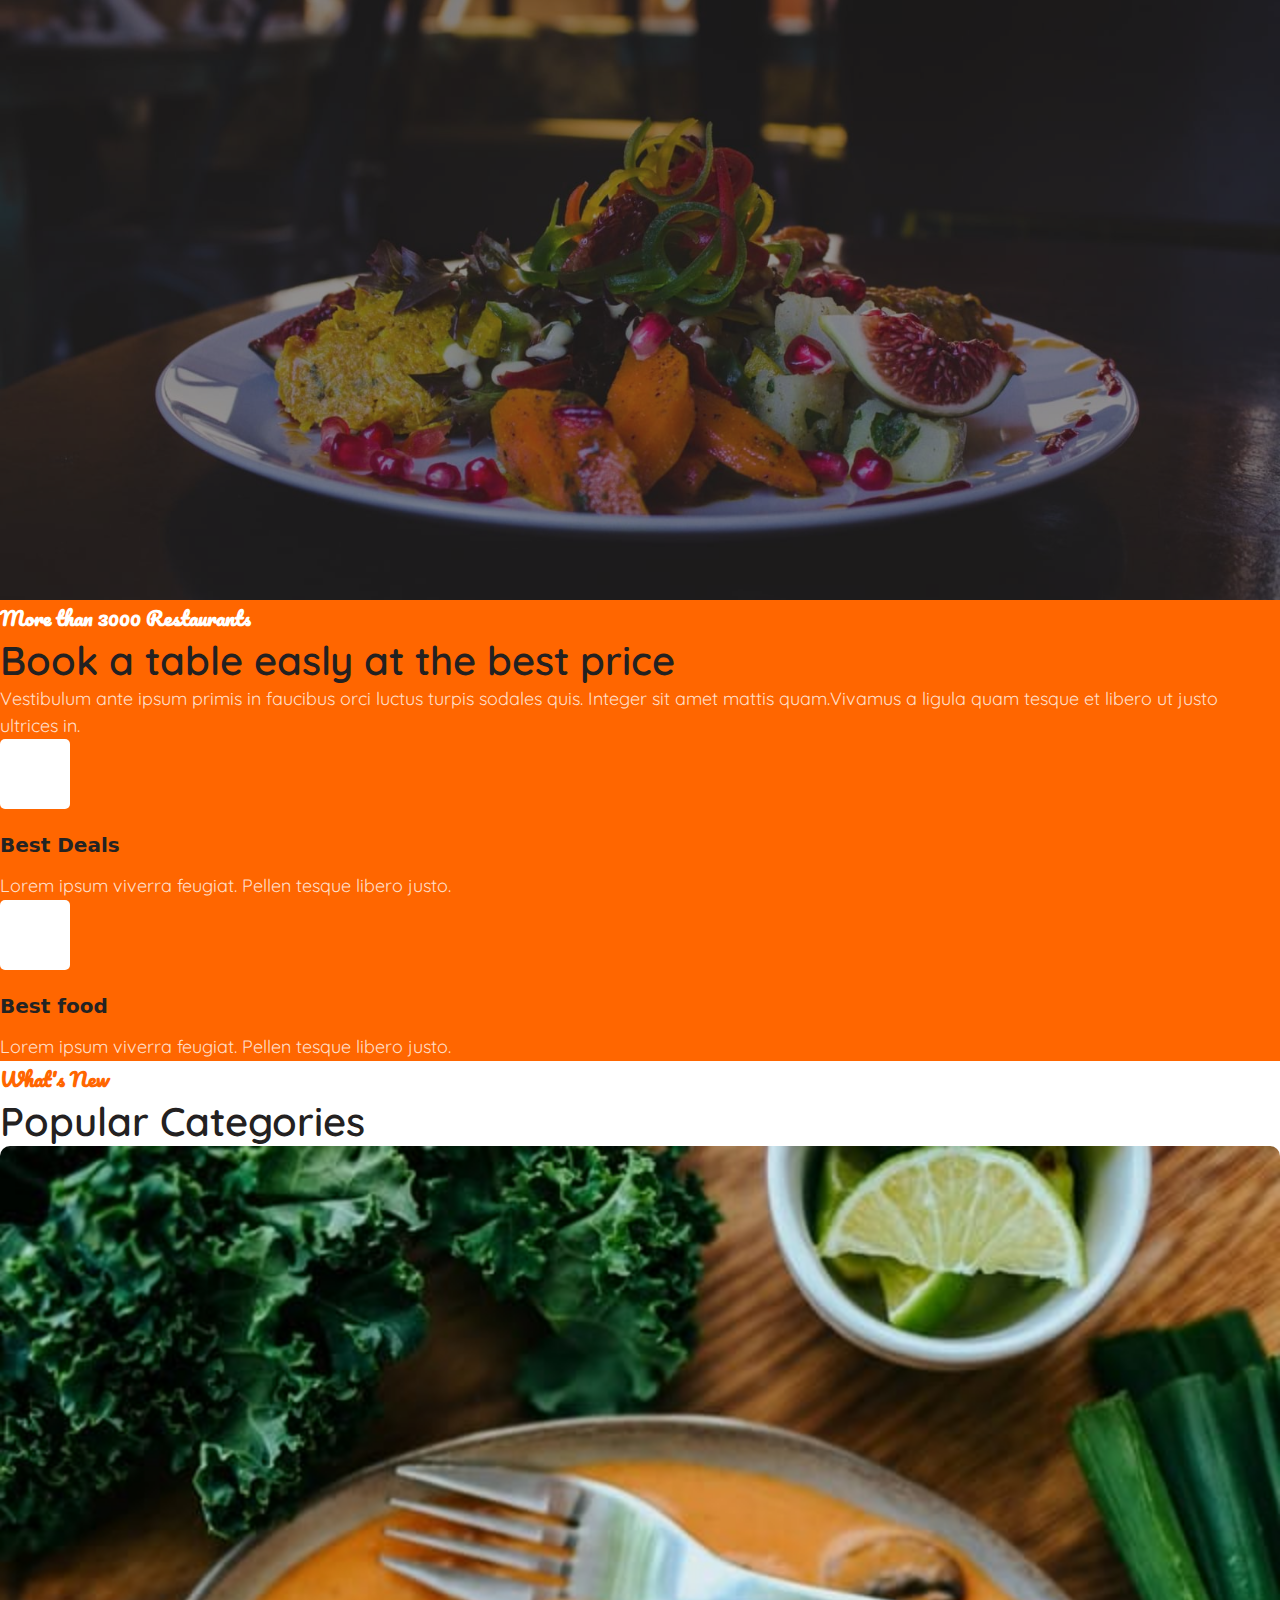
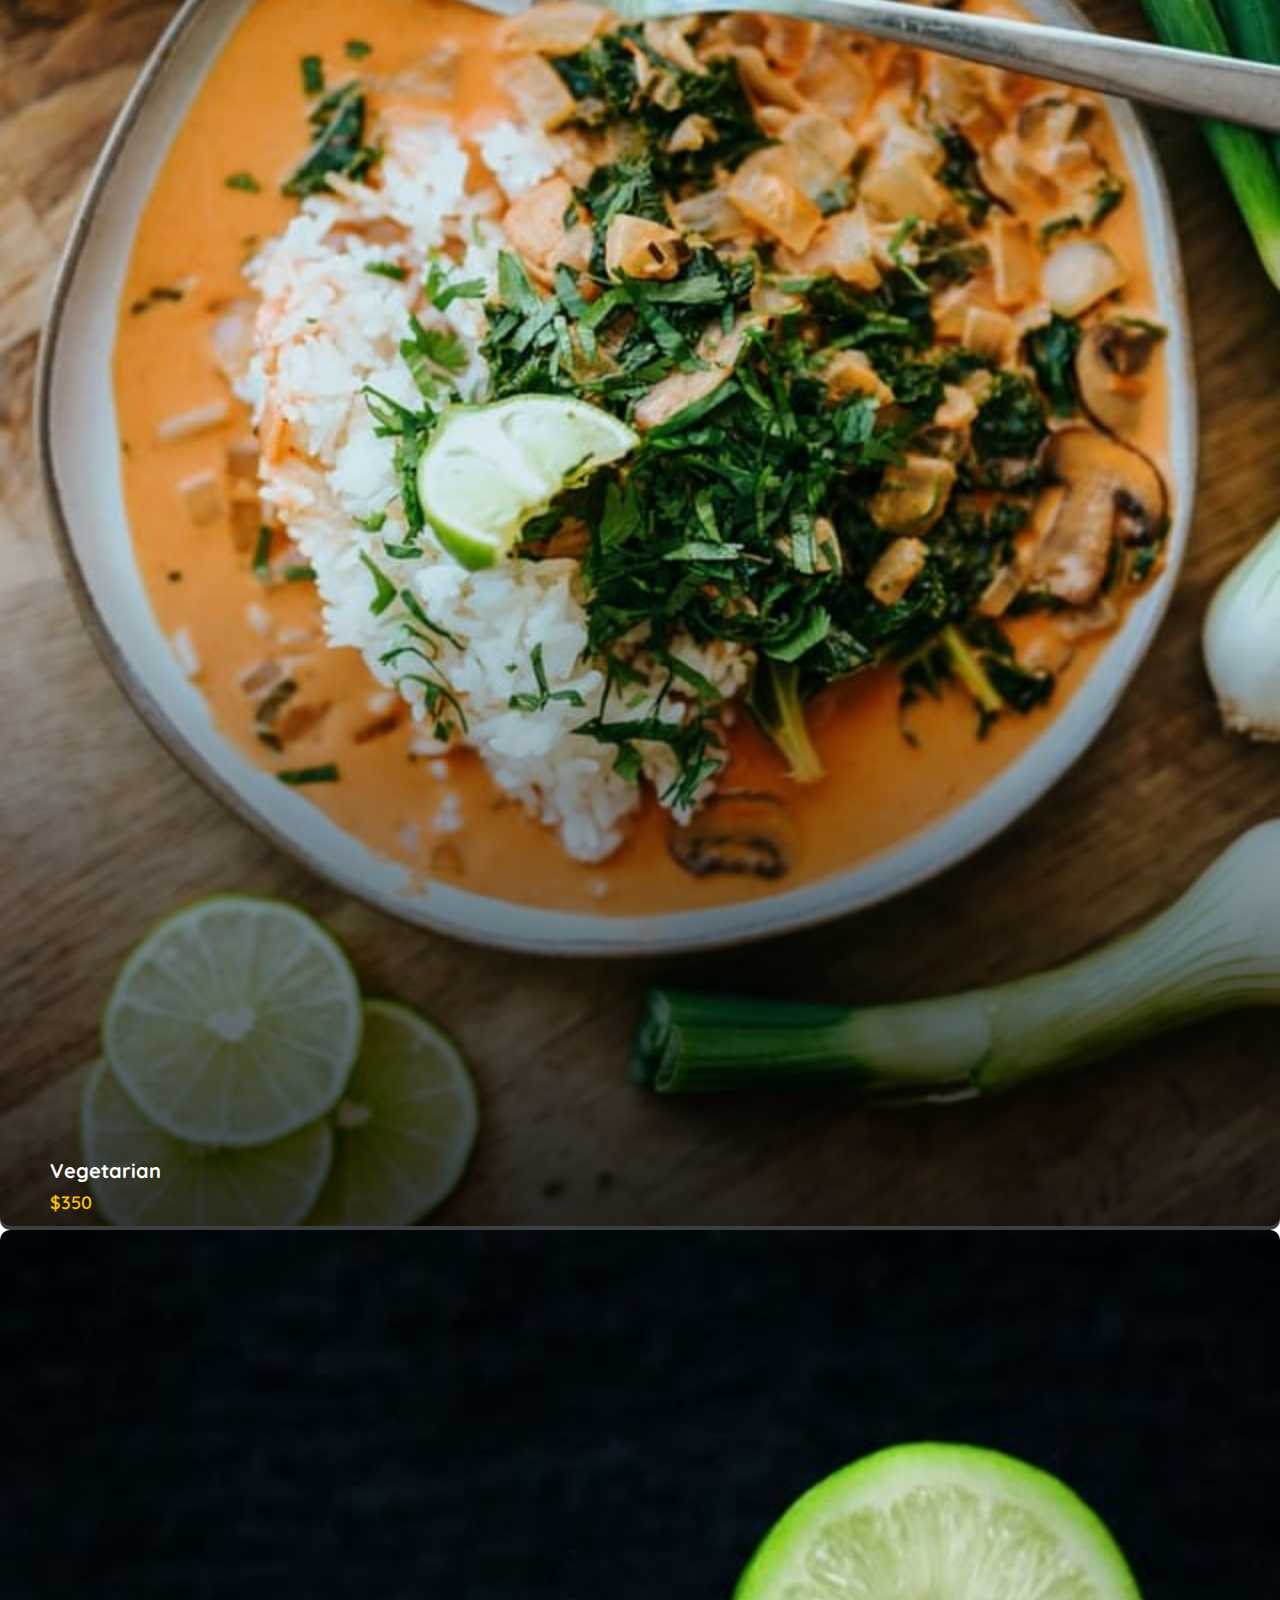
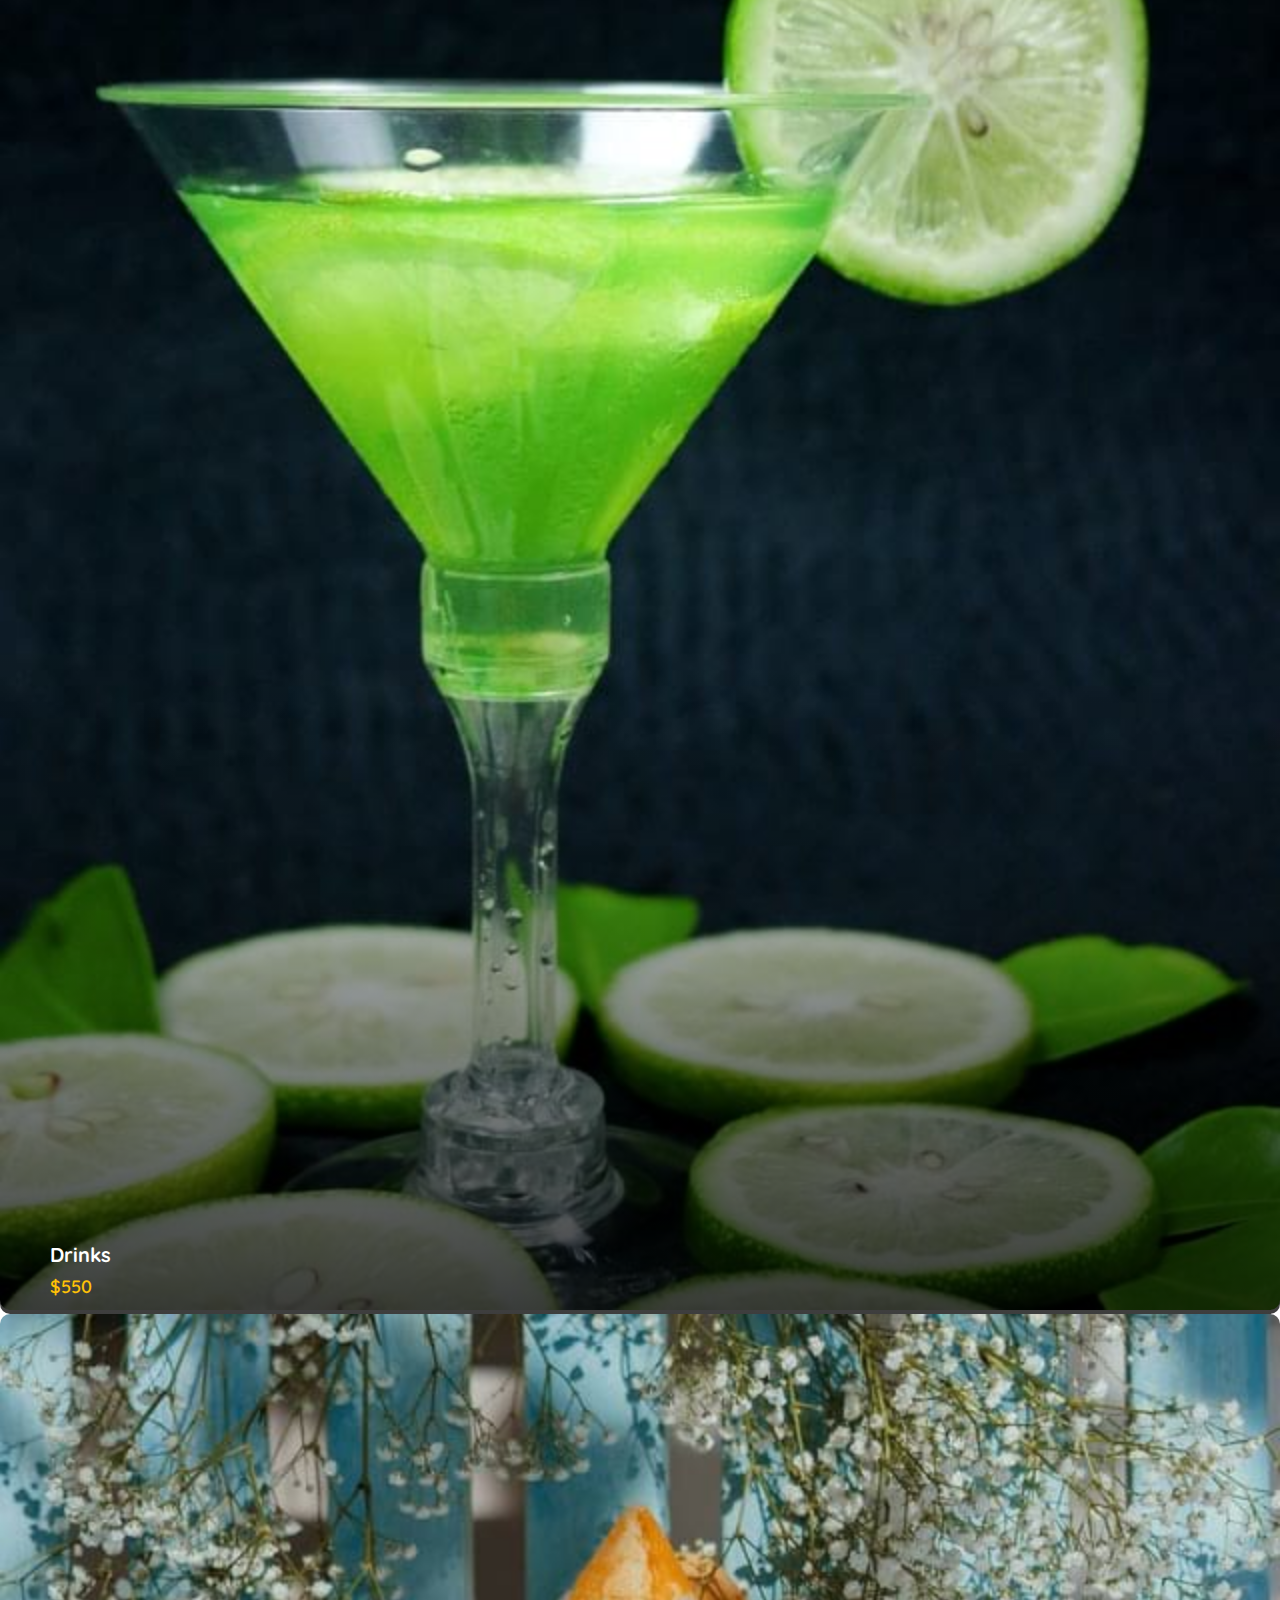
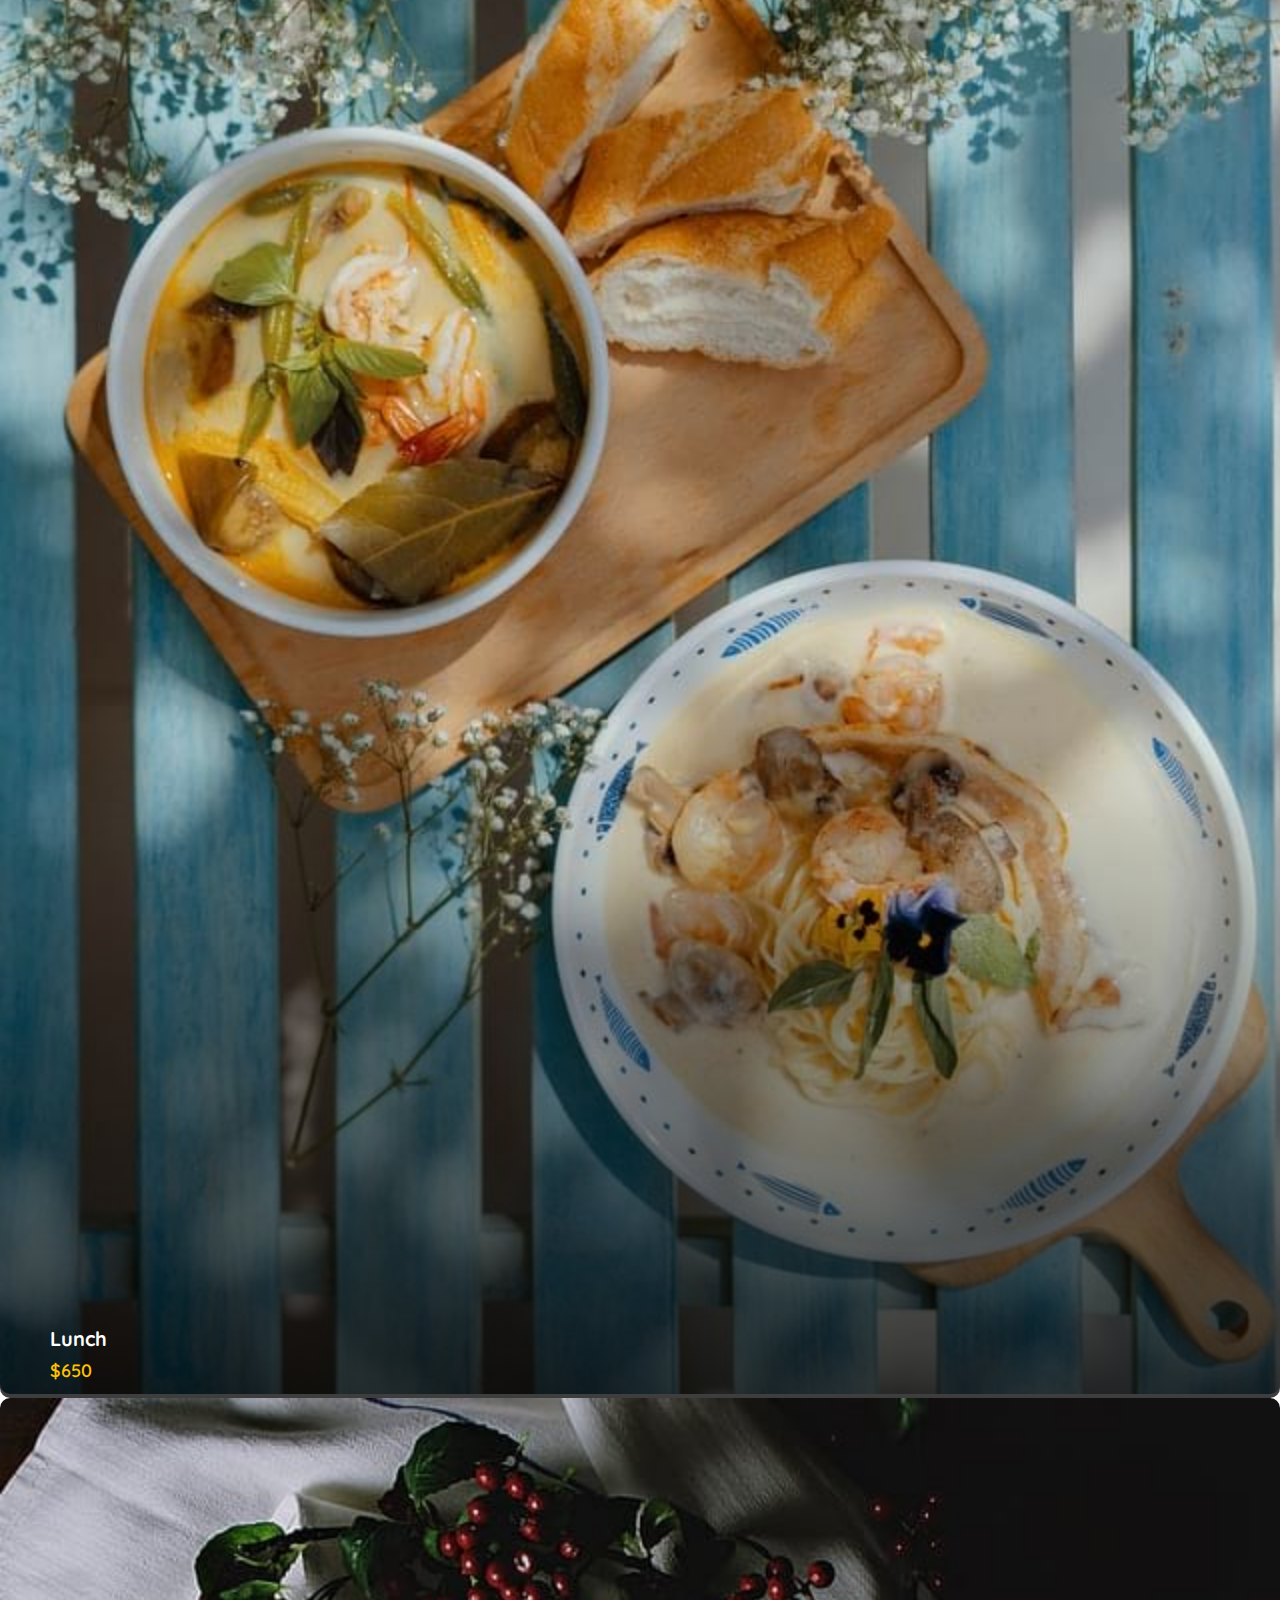
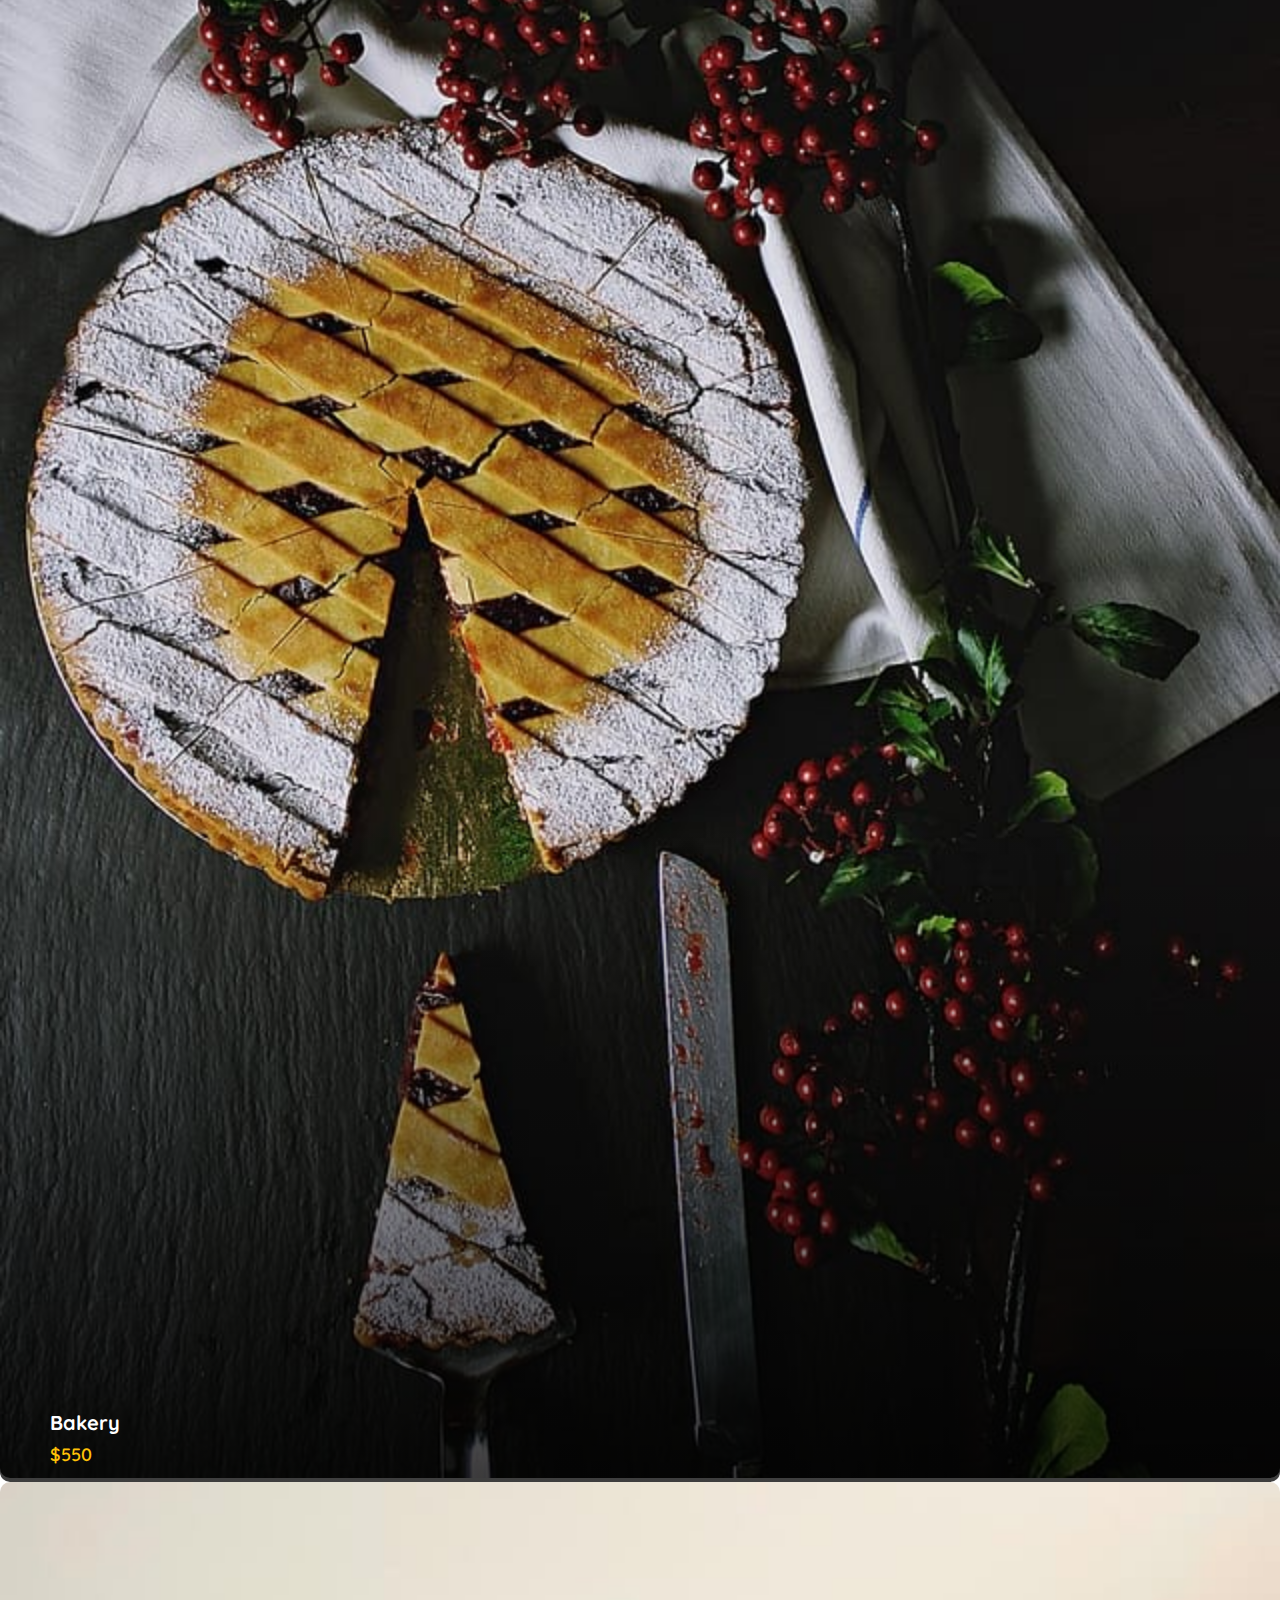
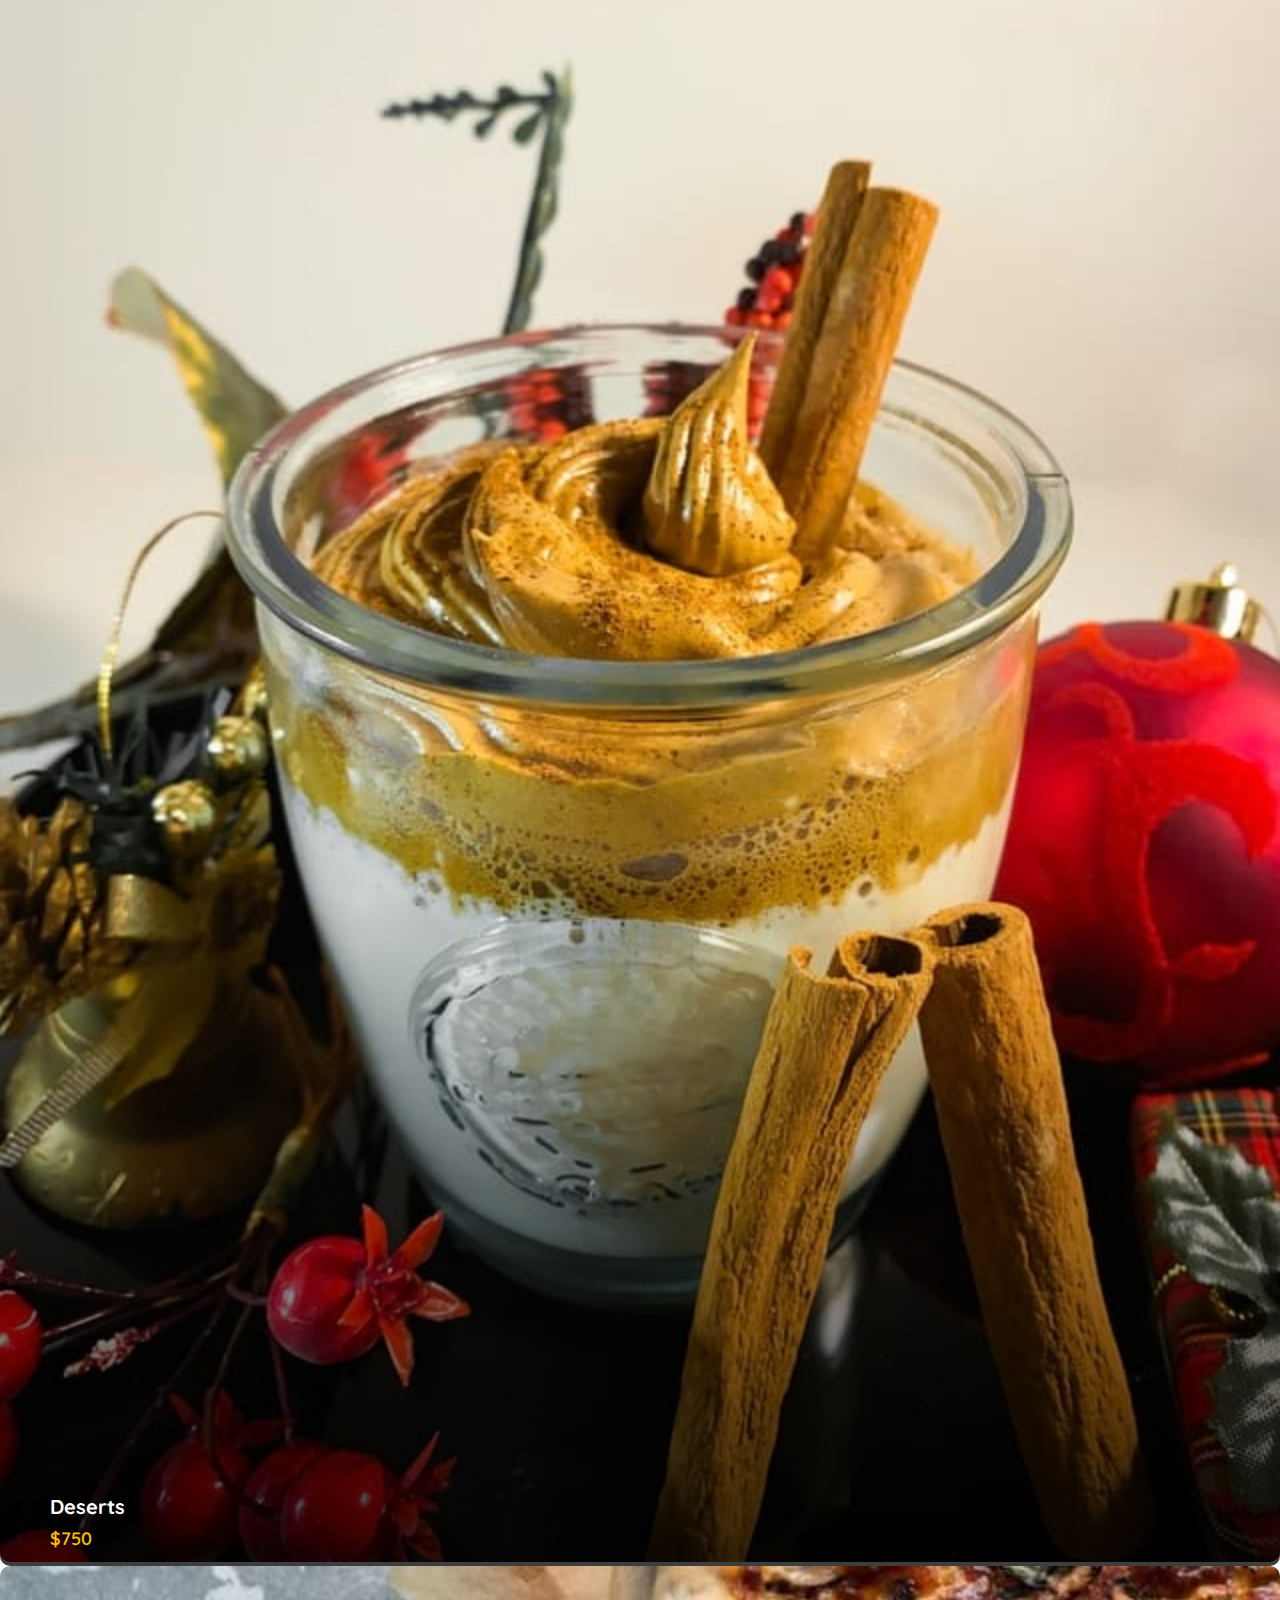
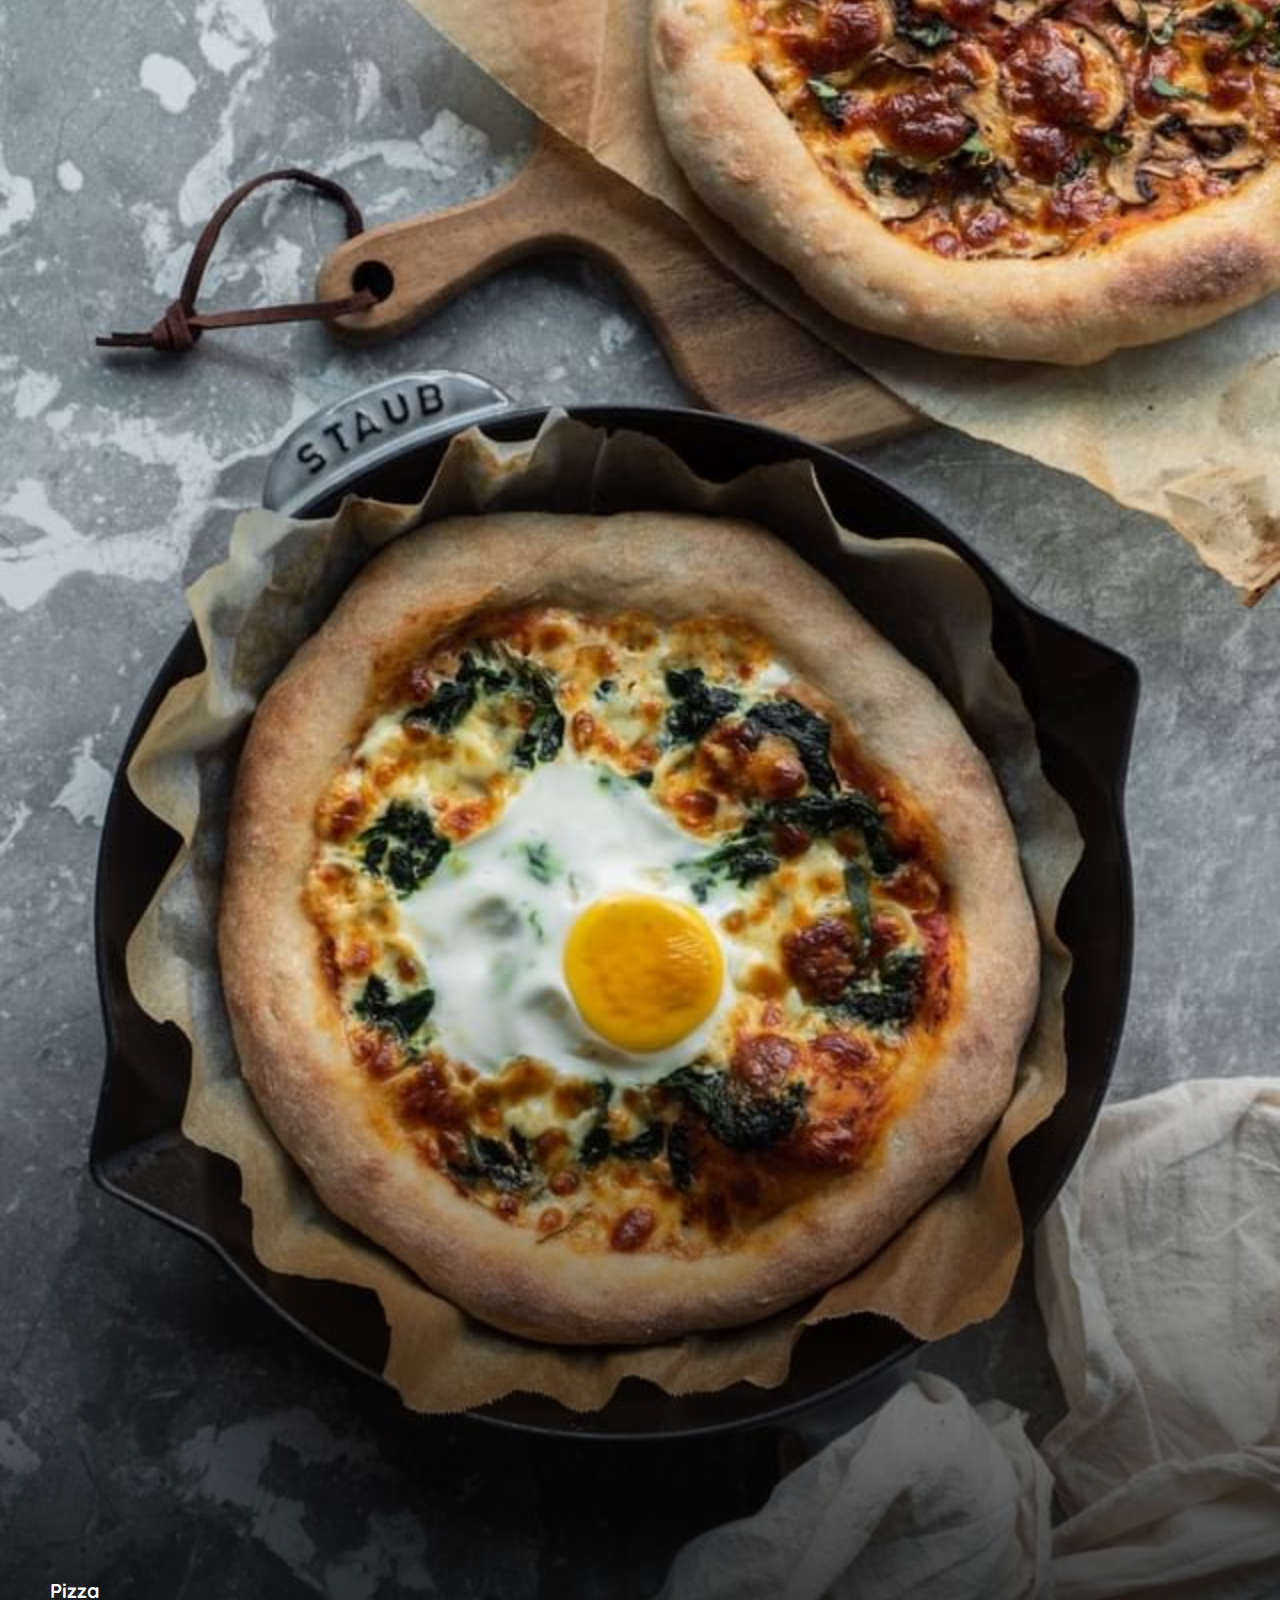
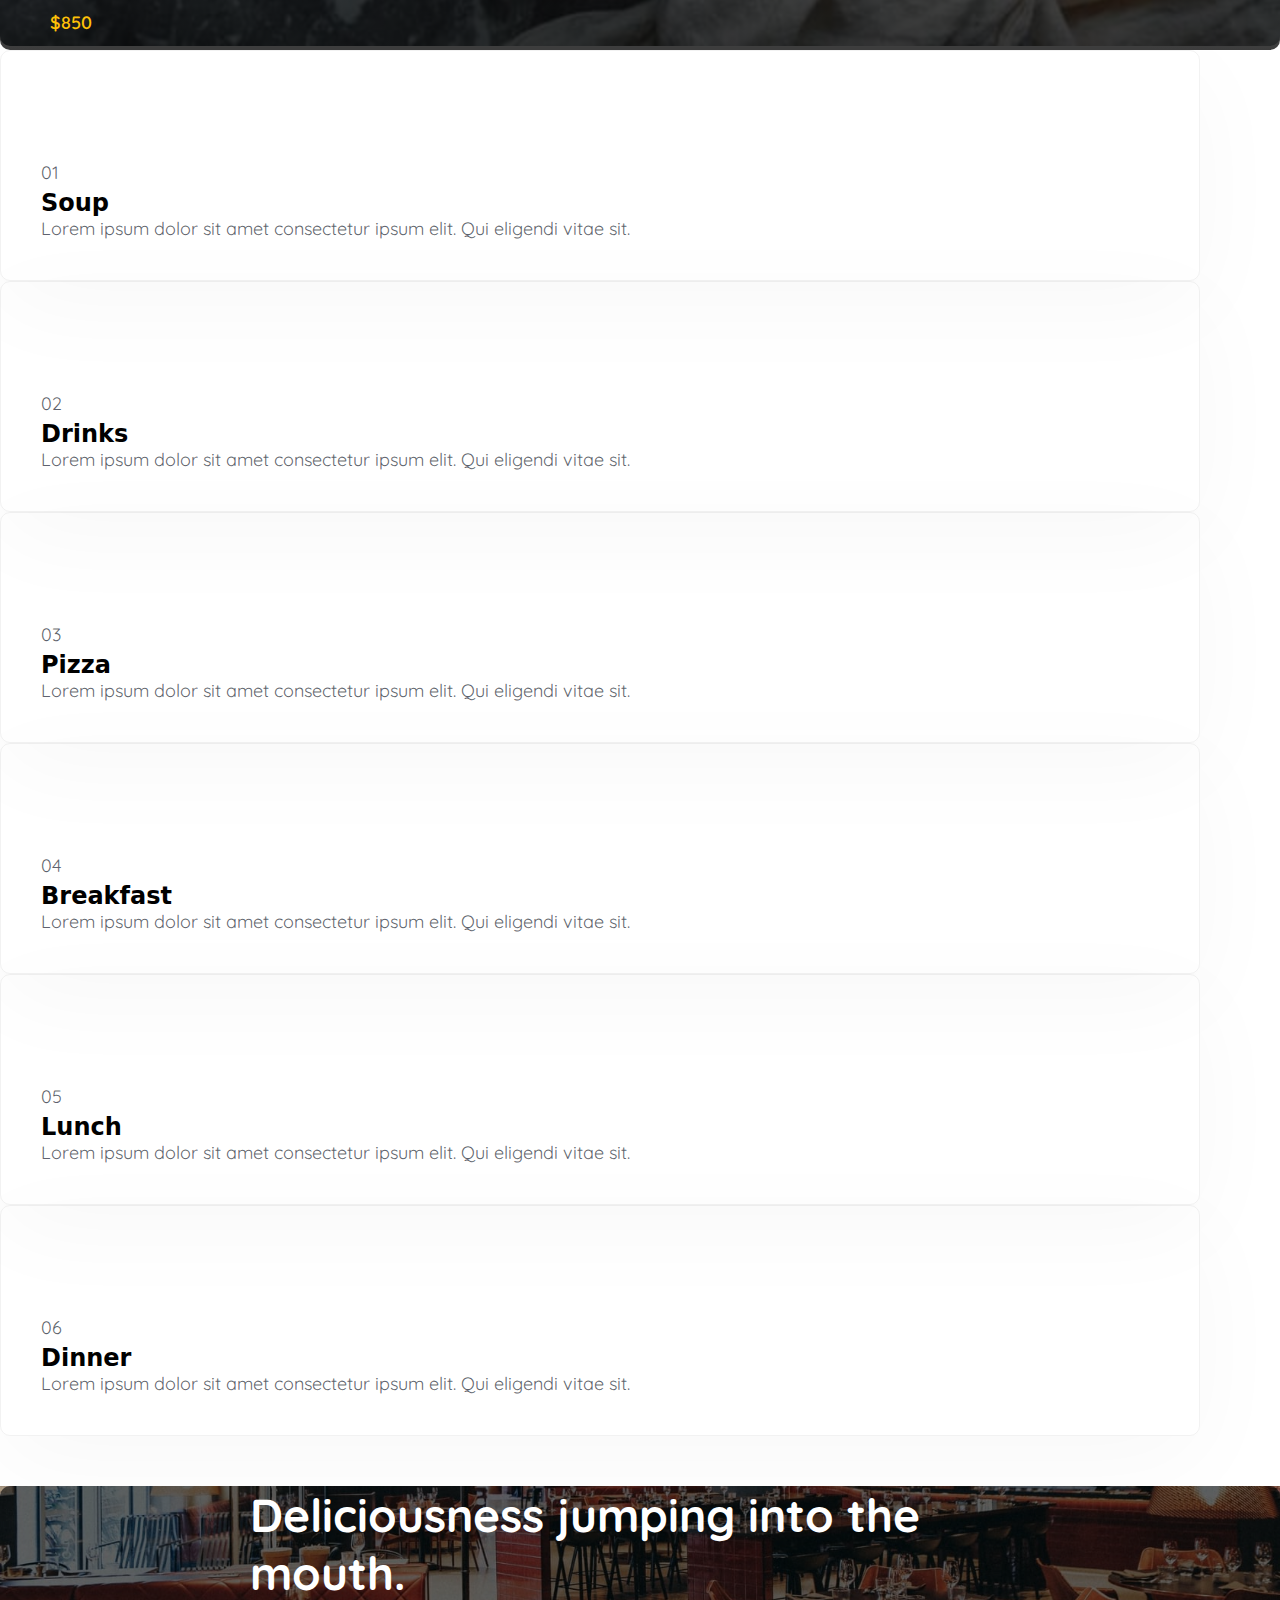
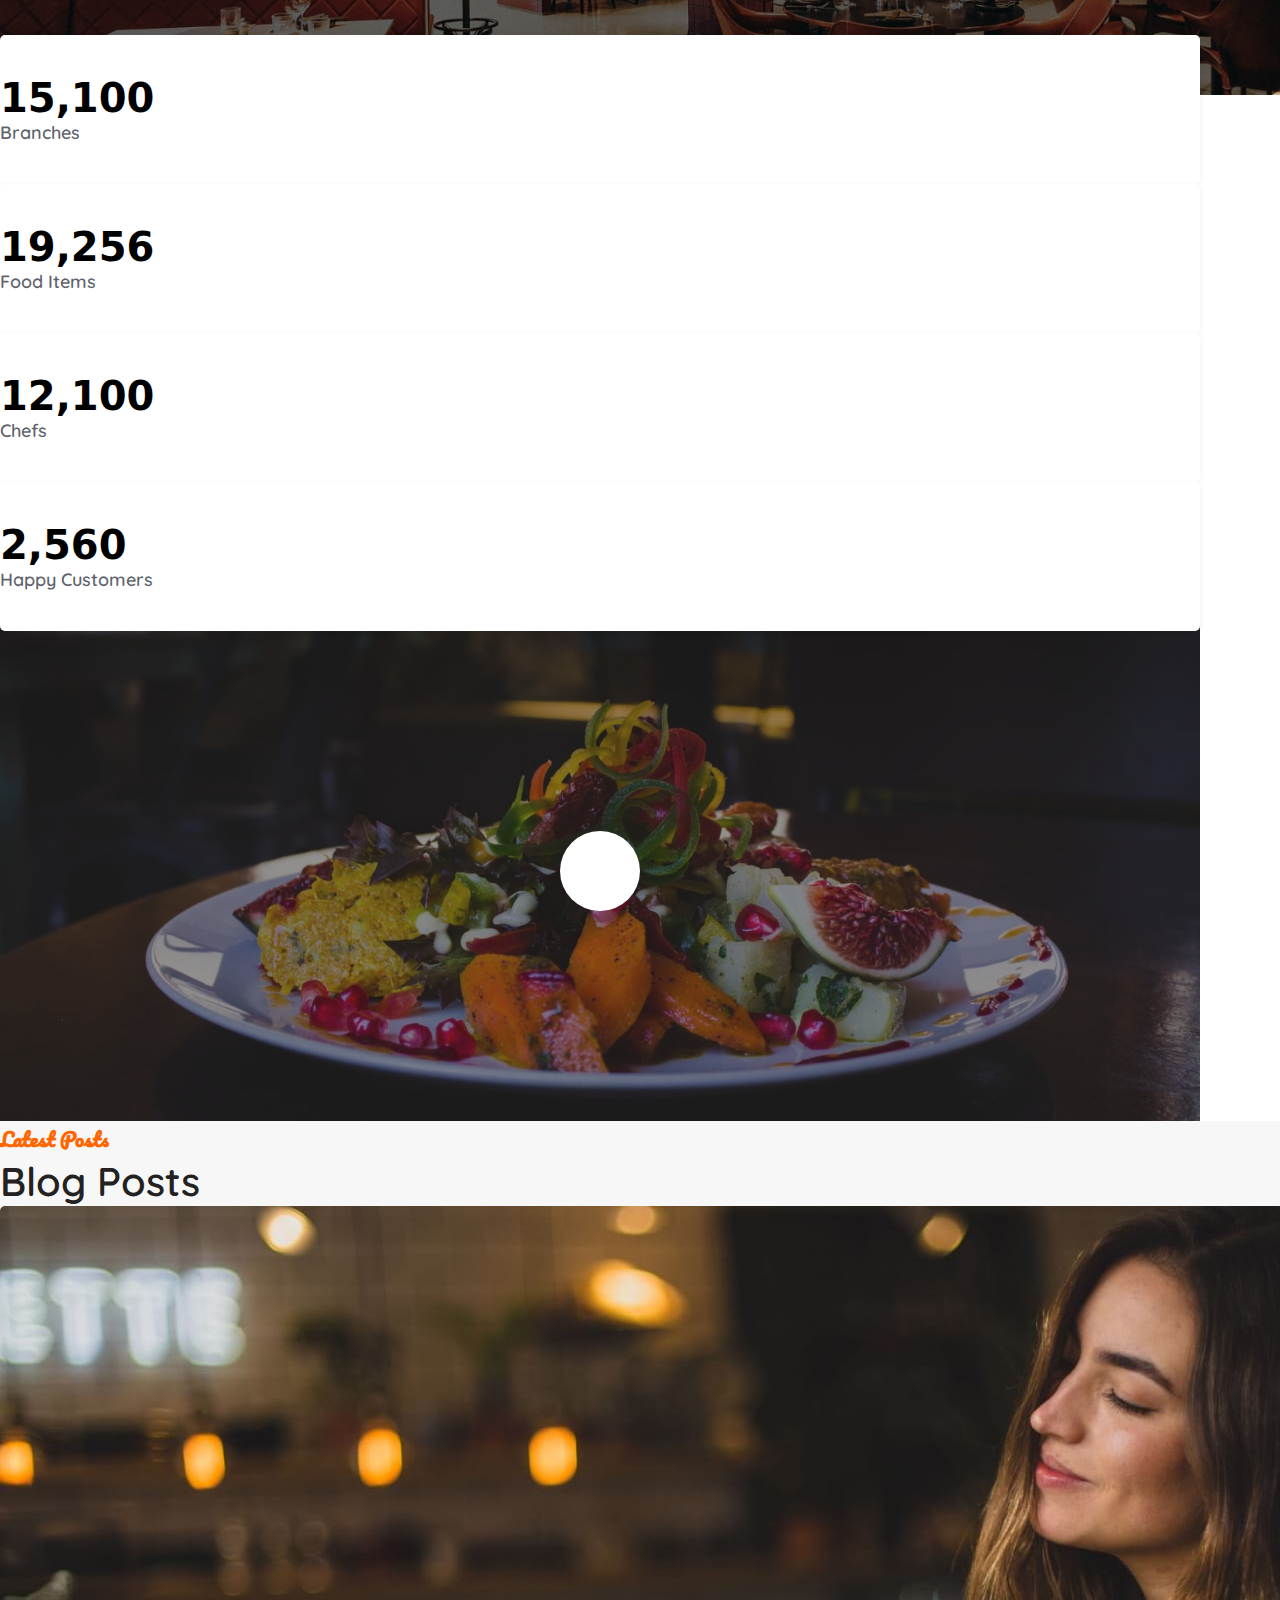
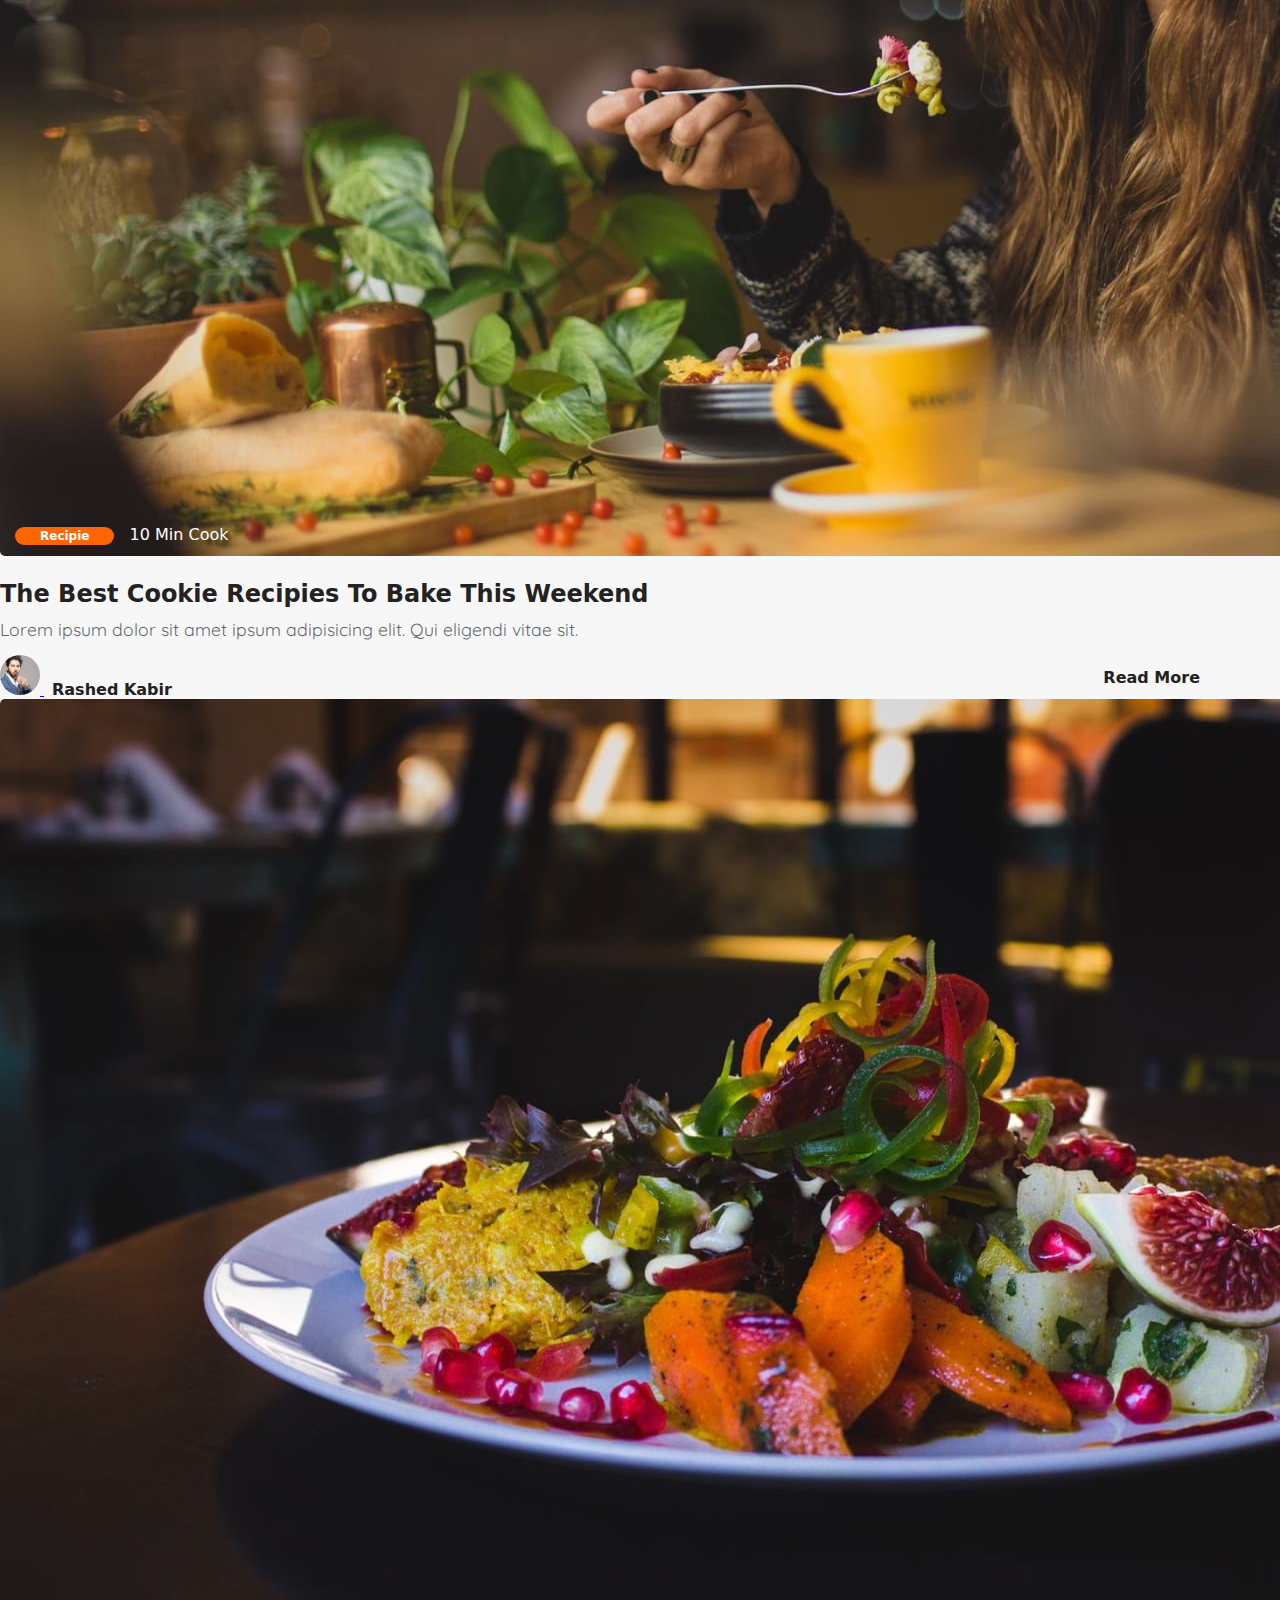
==== index.html @ 6b19e0f1 "index branch" ====
<!DOCTYPE html>
<html lang="en">
  <head>
    <meta charset="UTF-8" />
    <meta http-equiv="X-UA-Compatible" content="IE=edge" />
    <meta name="viewport" content="width=device-width, initial-scale=1.0" />
    <title>Diner Restaurants Catergories</title>

    <!-- FONT-STYLE: PACIFICO -->
    <link rel="preconnect" href="https://fonts.googleapis.com" />
    <link rel="preconnect" href="https://fonts.gstatic.com" crossorigin />
    <link
      href="https://fonts.googleapis.com/css2?family=Pacifico&display=swap"
      rel="stylesheet"
    />

    <!-- FONT-STYLE: QUICKSAND -->
    <link rel="preconnect" href="https://fonts.googleapis.com" />
    <link rel="preconnect" href="https://fonts.gstatic.com" crossorigin />
    <link
      href="https://fonts.googleapis.com/css2?family=Quicksand:wght@300;400;500;600;700&display=swap"
      rel="stylesheet"
    />

    <!-- FONT AWESOME -->
    <link
      rel="stylesheet"
      href="https://cdnjs.cloudflare.com/ajax/libs/font-awesome/6.2.0/css/all.min.css"
      integrity="sha512-xh6O/CkQoPOWDdYTDqeRdPCVd1SpvCA9XXcUnZS2FmJNp1coAFzvtCN9BmamE+4aHK8yyUHUSCcJHgXloTyT2A=="
      crossorigin="anonymous"
      referrerpolicy="no-referrer"
    />

    <!-- BS4 -->
    <link
      rel="stylesheet"
      href="https://cdn.jsdelivr.net/npm/bootstrap@4.6.2/dist/css/bootstrap.min.css"
      integrity="sha384-xOolHFLEh07PJGoPkLv1IbcEPTNtaed2xpHsD9ESMhqIYd0nLMwNLD69Npy4HI+N"
      crossorigin="anonymous"
    />

    <!-- MAGNIFIC CSS -->
    <link rel="stylesheet" href="./CSS/magnific-popup.css" />

    <!-- MAIN CSS -->
    <link rel="stylesheet" href="./CSS/styles.css" />
  </head>

  <body>
    <!-- BOOKING -->
    <section class="booking">
      <div class="container-fluid mt-5 px-lg-0">
        <div class="row">
          <div class="col-12 col-lg-6 py-2">
            <div class="booking__banner"></div>
          </div>
          <div class="col-12 col-lg-6">
            <div class="booking__content p-3">
              <div class="heading">
                <h6>More than 3000 Restaurants</h6>
                <h2>Book a table easly at the best price</h2>
              </div>
              <p>
                Vestibulum ante ipsum primis in faucibus orci luctus turpis
                sodales quis. Integer sit amet mattis quam.Vivamus a ligula quam
                tesque et libero ut justo ultrices in.
              </p>
              <div class="booking__items mt-5">
                <div class="row">
                  <div class="col-6">
                    <div class="booking__item">
                      <div class="icon"><i class="fa fa-thumbs-up"></i></div>
                      <a class="subheading" href="#">Best Deals</a>
                      <p>
                        Lorem ipsum viverra feugiat. Pellen tesque libero justo.
                      </p>
                    </div>
                  </div>
                  <div class="col-6">
                    <div class="booking__item">
                      <div class="icon"><i class="fa fa-cutlery"></i></div>
                      <a class="subheading" href="#">Best food</a>
                      <p>
                        Lorem ipsum viverra feugiat. Pellen tesque libero justo.
                      </p>
                    </div>
                  </div>
                </div>
              </div>
            </div>
          </div>
        </div>
      </div>
    </section>

    <!-- CATERGORIES -->
    <section class="categories py-5">
      <div class="container-fluid text-center">
        <div class="heading">
          <h6>What's New</h6>
          <h2>Popular Categories</h2>
        </div>
        <div class="categories__content">
          <div class="row">
            <div class="col-6 col-lg-4 my-3">
              <div class="categories__item">
                <a href="#">
                  <img src="./img/img04.jpg" alt="Categories 1" />
                </a>
                <div class="categories__info">
                  <a href="#">Vegetarian</a>
                  <p>$350</p>
                </div>
              </div>
            </div>
            <div class="col-6 col-lg-4 my-3">
              <div class="categories__item">
                <a href="#">
                  <img src="./img/img05.jpg" alt="Categories 2" />
                </a>
                <div class="categories__info">
                  <a href="#">Drinks</a>
                  <p>$550</p>
                </div>
              </div>
            </div>
            <div class="col-6 col-lg-4 my-3">
              <div class="categories__item">
                <a href="#">
                  <img src="./img/img06.jpg" alt="Categories 3" />
                </a>
                <div class="categories__info">
                  <a href="#">Lunch</a>
                  <p>$650</p>
                </div>
              </div>
            </div>
            <div class="col-6 col-lg-4 my-3">
              <div class="categories__item">
                <a href="#">
                  <img src="./img/img07.jpg" alt="Categories 4" />
                </a>
                <div class="categories__info">
                  <a href="#">Bakery</a>
                  <p>$550</p>
                </div>
              </div>
            </div>
            <div class="col-6 col-lg-4 my-3">
              <div class="categories__item">
                <a href="#">
                  <img src="./img/img08.jpg" alt="Categories 5" />
                </a>
                <div class="categories__info">
                  <a href="#">Deserts</a>
                  <p>$750</p>
                </div>
              </div>
            </div>
            <div class="col-6 col-lg-4 my-3">
              <div class="categories__item">
                <a href="#">
                  <img src="./img/img09.jpg" alt="Categories 6" />
                </a>
                <div class="categories__info">
                  <a href="#">Pizza</a>
                  <p>$850</p>
                </div>
              </div>
            </div>
          </div>
        </div>
      </div>
    </section>

    <!-- SERVICES -->
    <section class="services py-5">
      <div class="container">
        <div class="row">
          <div class="col-12 col-md-6 col-lg-4">
            <div class="services__item mb-4">
              <div
                class="services__item-heading mb-3 d-flex align-items-center"
              >
                <div class="services__icon">
                  <i class="fa fa-users"></i>
                </div>
                <div class="services__text">
                  <p>01</p>
                  <h3 class="subheading">Soup</h3>
                </div>
              </div>
              <div class="services__item-body">
                <p>
                  Lorem ipsum dolor sit amet consectetur ipsum elit. Qui
                  eligendi vitae sit.
                </p>
              </div>
            </div>
          </div>
          <div class="col-12 col-md-6 col-lg-4">
            <div class="services__item mb-4">
              <div
                class="services__item-heading mb-3 d-flex align-items-center"
              >
                <div class="services__icon">
                  <i class="fa fa-shield"></i>
                </div>
                <div class="services__text">
                  <p>02</p>
                  <h3 class="subheading">Drinks</h3>
                </div>
              </div>
              <div class="services__item-body">
                <p>
                  Lorem ipsum dolor sit amet consectetur ipsum elit. Qui
                  eligendi vitae sit.
                </p>
              </div>
            </div>
          </div>
          <div class="col-12 col-md-6 col-lg-4">
            <div class="services__item mb-4">
              <div
                class="services__item-heading mb-3 d-flex align-items-center"
              >
                <div class="services__icon">
                  <i class="fa fa-thermometer-full"></i>
                </div>
                <div class="services__text">
                  <p>03</p>
                  <h3 class="subheading">Pizza</h3>
                </div>
              </div>
              <div class="services__item-body">
                <p>
                  Lorem ipsum dolor sit amet consectetur ipsum elit. Qui
                  eligendi vitae sit.
                </p>
              </div>
            </div>
          </div>
          <div class="col-12 col-md-6 col-lg-4">
            <div class="services__item mb-4 mb-lg-0">
              <div
                class="services__item-heading mb-3 d-flex align-items-center"
              >
                <div class="services__icon">
                  <i class="fa fa-american-sign-language-interpreting"></i>
                </div>
                <div class="services__text">
                  <p>04</p>
                  <h3 class="subheading">Breakfast</h3>
                </div>
              </div>
              <div class="services__item-body">
                <p>
                  Lorem ipsum dolor sit amet consectetur ipsum elit. Qui
                  eligendi vitae sit.
                </p>
              </div>
            </div>
          </div>
          <div class="col-12 col-md-6 col-lg-4">
            <div class="services__item mb-4 mb-md-0">
              <div
                class="services__item-heading mb-3 d-flex align-items-center"
              >
                <div class="services__icon">
                  <i class="fa fa-paint-brush"></i>
                </div>
                <div class="services__text">
                  <p>05</p>
                  <h3 class="subheading">Lunch</h3>
                </div>
              </div>
              <div class="services__item-body">
                <p>
                  Lorem ipsum dolor sit amet consectetur ipsum elit. Qui
                  eligendi vitae sit.
                </p>
              </div>
            </div>
          </div>
          <div class="col-12 col-md-6 col-lg-4">
            <div class="services__item">
              <div
                class="services__item-heading mb-3 d-flex align-items-center"
              >
                <div class="services__icon">
                  <i class="fa fa-eraser"></i>
                </div>
                <div class="services__text">
                  <p>06</p>
                  <h3 class="subheading">Dinner</h3>
                </div>
              </div>
              <div class="services__item-body">
                <p>
                  Lorem ipsum dolor sit amet consectetur ipsum elit. Qui
                  eligendi vitae sit.
                </p>
              </div>
            </div>
          </div>
        </div>
      </div>
    </section>

    <!-- MOTTO -->
    <section class="motto py-5">
      <div class="container pt-lg-2 pb-lg-4 py-4">
        <div class="motto__content text-center">
          <h2>Deliciousness jumping into the mouth.</h2>
          <div class="motto__buttons pb-lg-5">
            <div class="button subheading">
              <a href="#"
                >Read more
                <i class="fa fa-chevron-right ml-2" aria-hidden="true"></i
              ></a>
            </div>
            <div class="orange-btn button subheading">
              <a href="#"
                >Contact us
                <i class="fa fa-chevron-right ml-2" aria-hidden="true"></i
              ></a>
            </div>
          </div>
        </div>
      </div>
    </section>

    <!-- STATISTICS -->
    <section class="statistics">
      <div class="container">
        <div class="statistics__content">
          <div class="row">
            <div class="col-6 col-md-3 mb-4 mb-md-0">
              <div class="statistics__item text-center">
                <div class="statistics__icon">
                  <i class="fa fa-building"></i>
                </div>
                <div class="statistics__text">
                  <h3 class="subheading counter">15,100</h3>
                  <span>Branches</span>
                </div>
              </div>
            </div>
            <div class="col-6 col-md-3 mb-4 mb-md-0">
              <div class="statistics__item text-center">
                <div class="statistics__icon">
                  <i class="fa fa-cutlery"></i>
                </div>
                <div class="statistics__text">
                  <h3 class="subheading counter">19,256</h3>
                  <span>Food Items</span>
                </div>
              </div>
            </div>
            <div class="col-6 col-md-3">
              <div class="statistics__item text-center">
                <div class="statistics__icon">
                  <i class="fa fa-users"></i>
                </div>
                <div class="statistics__text">
                  <h3 class="subheading counter">12,100</h3>
                  <span>Chefs</span>
                </div>
              </div>
            </div>
            <div class="col-6 col-md-3">
              <div class="statistics__item text-center">
                <div class="statistics__icon">
                  <i class="fa fa-smile"></i>
                </div>
                <div class="statistics__text">
                  <h3 class="subheading counter">2,560</h3>
                  <span>Happy Customers</span>
                </div>
              </div>
            </div>
          </div>
        </div>
      </div>
    </section>

    <!-- VIDEO -->
    <section class="video py-5">
      <div class="container">
        <div class="thumbnail">
          <a href="#open-video" class="open-popup-link">
            <i class="fa fa-play"></i>
          </a>
        </div>

        <div id="open-video" class="video__popupVideo white-popup mfp-hide">
          <iframe
            src="https://player.vimeo.com/video/305185528"
            frameborder="0"
          ></iframe>
        </div>
      </div>
    </section>

    <!-- BLOGPOST -->
    <section class="blogPost py-5">
      <div class="container">
        <div class="heading text-center pb-5">
          <h6>Latest Posts</h6>
          <h2>Blog Posts</h2>
        </div>
        <div class="blogPost__content">
          <div class="row">
            <div class="col-12 col-md-6 col-lg-4 mb-5 mb-md-0">
              <div class="card blogPost__item">
                <div class="card-header">
                  <img
                    src="./img/img02.jpg"
                    class="card-img-top"
                    alt="blogPost image 1"
                  />
                  <div class="blogPost__extraInfo subheading">
                    <a href="">Recipie</a>
                    <span> <i class="fa fa-clock"></i> 10 Min Cook </span>
                  </div>
                </div>
                <div class="card-body">
                  <a href="#" class="card-title subheading"
                    >The best Cookie recipies to bake this weekend</a
                  >
                  <p class="card-text">
                    Lorem ipsum dolor sit amet ipsum adipisicing elit. Qui
                    eligendi vitae sit.
                  </p>
                </div>
                <div class="card-footer">
                  <nav class="navbar navbar-light writer">
                    <a class="navbar-brand" href="#">
                      <img
                        src="./img/img11.jpg"
                        width="40"
                        height="40"
                        class="d-inline-block align-top"
                        alt=""
                      />
                    </a>
                    <a class="subheading" href="#"> Rashed Kabir </a>
                  </nav>
                  <a href="#" class="blogPost__moreinfo subheading"
                    >Read More
                    <i class="fa fa-chevron-right ml-2" aria-hidden="true"></i>
                  </a>
                </div>
              </div>
            </div>
            <div class="col-12 col-md-6 col-lg-4 mb-5 mb-md-0">
              <div class="card blogPost__item">
                <div class="card-header">
                  <img
                    src="./img/img03.jpg"
                    class="card-img-top"
                    alt="blogPost image 2"
                  />
                  <div class="blogPost__extraInfo subheading">
                    <a href="">Recipie</a>
                    <span> <i class="fa fa-clock"></i> 10 Min Cook </span>
                  </div>
                </div>
                <div class="card-body">
                  <a href="#" class="card-title subheading"
                    >The best Cookie recipies to bake this weekend</a
                  >
                  <p class="card-text">
                    Lorem ipsum dolor sit amet ipsum adipisicing elit. Qui
                    eligendi vitae sit.
                  </p>
                </div>
                <div class="card-footer">
                  <nav class="navbar navbar-light writer">
                    <a class="navbar-brand" href="#">
                      <img
                        src="./img/img12.jpg"
                        width="40"
                        height="40"
                        class="d-inline-block align-top"
                        alt=""
                      />
                    </a>
                    <a class="subheading" href="#"> Jannatul Ferdous </a>
                  </nav>
                  <a href="#" class="blogPost__moreinfo subheading"
                    >Read More
                    <i class="fa fa-chevron-right ml-2" aria-hidden="true"></i>
                  </a>
                </div>
              </div>
            </div>
            <div class="col-12 col-md-6 col-lg-4">
              <div class="card blogPost__item">
                <div class="card-header">
                  <img
                    src="./img/img02.jpg"
                    class="card-img-top"
                    alt="blogPost image 3"
                  />
                  <div class="blogPost__extraInfo subheading">
                    <a href="">Recipie</a>
                    <span> <i class="fa fa-clock"></i> 15 Min Cook </span>
                  </div>
                </div>
                <div class="card-body">
                  <a href="#" class="card-title subheading"
                    >The best Cookie recipies to bake this weekend</a
                  >
                  <p class="card-text">
                    Lorem ipsum dolor sit amet ipsum adipisicing elit. Qui
                    eligendi vitae sit.
                  </p>
                </div>
                <div class="card-footer">
                  <nav class="navbar navbar-light writer">
                    <a class="navbar-brand" href="#">
                      <img
                        src="./img/img13.jpg"
                        width="40"
                        height="40"
                        class="d-inline-block align-top"
                        alt=""
                      />
                    </a>
                    <a class="subheading" href="#"> Rashed Kabir </a>
                  </nav>
                  <a href="#" class="blogPost__moreinfo subheading"
                    >Read More
                    <i class="fa fa-chevron-right ml-2" aria-hidden="true"></i>
                  </a>
                </div>
              </div>
            </div>
          </div>
        </div>
      </div>
    </section>

    <!-- TESTIMONIAL -->
    <section class="testimonial py-5">
      <div class="container">
        <div class="heading text-center mb-5">
          <h6>Testimonials</h6>
          <h2>What People Say</h2>
        </div>

        <div
          id="carouselExampleIndicators"
          class="carousel slide"
          data-ride="carousel"
          data-interval="false"
        >
          <ol class="carousel-indicators">
            <li
              data-target="#carouselExampleIndicators"
              data-slide-to="0"
              class="active"
            ></li>
            <li data-target="#carouselExampleIndicators" data-slide-to="1"></li>
            <li data-target="#carouselExampleIndicators" data-slide-to="2"></li>
            <li data-target="#carouselExampleIndicators" data-slide-to="3"></li>
          </ol>
          <div class="carousel-inner">
            <div class="carousel-item testimonial__item text-center active">
              <div class="testimonial__header">
                <a href="#" class="testimonial__thumbnail">
                  <img src="./img/img11.jpg" alt="testimonial image 1" />
                </a>
                <blockquote class="subheading">
                  <q> OMG! I cannot believe. It's Awsome </q>
                </blockquote>
              </div>
              <div class="testimonial__body">
                <p>
                  My new site is so much faster and easier to work with than my
                  old site. They are here to help the customers to get their
                  success. Nemo sit eos, quod minus eius illo labore. Pellen
                  tesque libero ut justo, ultrices in ligula.
                </p>
              </div>
              <div class="testimonial__footer">
                <h3>Johnson william</h3>
                <span>Customer</span>
              </div>
            </div>
            <div class="carousel-item testimonial__item text-center">
              <div class="testimonial__header">
                <a href="#" class="testimonial__thumbnail">
                  <img src="./img/img12.jpg" alt="testimonial image 2" />
                </a>
                <blockquote class="subheading">
                  <q>Simply the best. Better than all the rest.</q>
                </blockquote>
              </div>
              <div class="testimonial__body">
                <p>
                  My new site is so much faster and easier to work with than my
                  old site. They are here to help the customers to get their
                  success. Nemo sit eos, quod minus eius illo labore. Pellen
                  tesque libero ut justo, ultrices in ligula.
                </p>
              </div>
              <div class="testimonial__footer">
                <h3>Alexander sakura</h3>
                <span>Customer</span>
              </div>
            </div>
            <div class="carousel-item testimonial__item text-center">
              <div class="testimonial__header">
                <a href="#" class="testimonial__thumbnail">
                  <img src="./img/img13.jpg" alt="testimonial image 3" />
                </a>
                <blockquote class="subheading">
                  <q>Simply the best. Better than all the rest.</q>
                </blockquote>
              </div>
              <div class="testimonial__body">
                <p>
                  My new site is so much faster and easier to work with than my
                  old site. They are here to help the customers to get their
                  success. Nemo sit eos, quod minus eius illo labore. Pellen
                  tesque libero ut justo, ultrices in ligula.
                </p>
              </div>
              <div class="testimonial__footer">
                <h3>John wilson</h3>
                <span>Customer</span>
              </div>
            </div>
            <div class="carousel-item testimonial__item text-center">
              <div class="testimonial__header">
                <a href="#" class="testimonial__thumbnail">
                  <img src="./img/#" alt="place holder image" />
                </a>
                <blockquote class="subheading">
                  <q>Simply the best. Better than all the rest.</q>
                </blockquote>
              </div>
              <div class="testimonial__body">
                <p>
                  My new site is so much faster and easier to work with than my
                  old site. They are here to help the customers to get their
                  success. Nemo sit eos, quod minus eius illo labore. Pellen
                  tesque libero ut justo, ultrices in ligula.
                </p>
              </div>
              <div class="testimonial__footer">
                <h3>Alexander sakura</h3>
                <span>Customer</span>
              </div>
            </div>
          </div>
        </div>
      </div>
    </section>

    <!-- BS4 JS -->
    <script
      src="https://cdn.jsdelivr.net/npm/jquery@3.5.1/dist/jquery.slim.min.js"
      integrity="sha384-DfXdz2htPH0lsSSs5nCTpuj/zy4C+OGpamoFVy38MVBnE+IbbVYUew+OrCXaRkfj"
      crossorigin="anonymous"
    ></script>
    <script
      src="https://cdn.jsdelivr.net/npm/bootstrap@4.6.2/dist/js/bootstrap.bundle.min.js"
      integrity="sha384-Fy6S3B9q64WdZWQUiU+q4/2Lc9npb8tCaSX9FK7E8HnRr0Jz8D6OP9dO5Vg3Q9ct"
      crossorigin="anonymous"
    ></script>

    <!-- JQUERY -->
    <script
      src="https://cdnjs.cloudflare.com/ajax/libs/jquery/3.6.1/jquery.min.js"
      integrity="sha512-aVKKRRi/Q/YV+4mjoKBsE4x3H+BkegoM/em46NNlCqNTmUYADjBbeNefNxYV7giUp0VxICtqdrbqU7iVaeZNXA=="
      crossorigin="anonymous"
      referrerpolicy="no-referrer"
    ></script>

    <!-- MAGNIFIC JS -->
    <script src="./JS/jquery.magnific-popup.min.js"></script>
    <script>
      $(".open-popup-link").magnificPopup({
        type: "inline",
        midClick: true,
        fixedContentPos: false,
      });
    </script>
  </body>
</html>
---- CSS/styles.css ----
/* GLOBAL */

* {
  margin: 0;
  padding: 0;
  box-sizing: border-box;
}

body,
html {
  color: rgba(22, 28, 45, 0.7);
  font-family: "Quicksand", sans-serif;
  scroll-behavior: smooth;
}

.heading h6 {
  font-family: "Pacifico", cursive;
  color: #ff6600;
  font-size: 1.25rem;
}

.heading h2 {
  font-weight: 600;
  font-size: 2.5rem;
  line-height: 1.25;
  color: #232121;
}

.subheading {
  font-family: system-ui, -apple-system, BlinkMacSystemFont, "Segoe UI", Roboto,
    Oxygen, Ubuntu, Cantarell, "Open Sans", "Helvetica Neue", sans-serif;
}

.button a {
  padding: 15px 40px;
  margin: 5px;
  text-decoration: none;
  color: white;
  font-weight: 700;
  border-radius: 5px;
  display: block;
}

.orange-btn a {
  background: #ff6600;
  color: white;
  opacity: 1;
  border: 2px solid transparent;
  transition: all 0.75s;
}

.orange-btn a:hover {
  opacity: 0.8;
}

/* BOOKING */

.booking {
  background: #ff6600;
}

.booking__banner {
  position: relative;
  background: url(../img/img03.jpg) no-repeat center;
  background-size: cover;
  min-height: 600px;
}

.booking__banner::after {
  content: "";
  position: absolute;
  top: 0;
  left: 0;
  background: rgba(35, 33, 33, 0.5);
  width: 100%;
  height: 100%;
}

.booking__content .heading h6 {
  color: #fff;
}

.booking__content p {
  font-size: 1.125rem;
  line-height: 1.5;
  color: #ffdfc9;
}

.booking__item .icon {
  font-size: 25px;
  background: #fff;
  width: 70px;
  height: 70px;
  line-height: 70px;
  text-align: center;
  color: #ff6600;
  border-radius: 5px;
  margin-bottom: 24px;
}

.booking__item:hover .icon {
  color: #ffc107;
}

.booking__item a {
  color: #232323;
  font-size: 1.25rem;
  font-weight: 700;
  text-decoration: none;
  margin-bottom: 15px;
  display: block;
}

.booking__item p {
  line-height: 28px;
  padding-right: 45px;
}

/* CATEGORIES */
.categories__item {
  position: relative;
  transition: all 0.5s;
}

.categories__item > a {
  opacity: 1;
  transition: all 0.5s;
}

.categories__item > a:hover {
  opacity: 0.85;
}

.categories__item img {
  width: 100%;
  border-radius: 10px;
}

.categories__item::after {
  content: "";
  background: linear-gradient(
    to bottom,
    rgba(0, 0, 0, 0) 0,
    rgba(0, 0, 0, 0.53) 69%,
    rgba(0, 0, 0, 0.76) 100%
  );
  width: 100%;
  height: 40%;
  position: absolute;
  bottom: 0;
  left: 0;
  border-radius: 10px;
}

.categories__info {
  text-align: left;
  position: absolute;
  bottom: 16px;
  left: 50px;
  z-index: 1;
}

.categories__info a {
  font-size: 1.25rem;
  font-weight: 700;
  text-decoration: none;
  color: #fff;
}

.categories__info p {
  color: #ffc107;
  font-size: 1.125rem;
  font-weight: 600;
  margin-top: 8px;
}

/* SERVICES */

.services__item {
  color: rgba(22, 28, 45, 0.7);
  border-radius: 10px;
  border: 1px solid rgb(128 128 128 / 10%);
  box-shadow: 0 25px 98px 0 rgb(0 0 0 / 3%);
  transition: all 0.5s;
  padding: 40px;
}

.services__item:hover {
  box-shadow: 0 25px 98px 0 rgb(0 0 0 / 8%);
}

.services__icon i {
  width: 70px;
  height: 70px;
  text-align: center;
  line-height: 70px;
  font-size: 1.5rem;
  border-radius: 10px;
  color: #ff6600;
  margin-right: 15px;
  transition: all 0.5s;
}

.services__item:hover .services__icon i {
  color: white;
  background: #ff6600;
}

.services__text p {
  font-size: 1.125rem;
  margin-bottom: 5px;
}

.services__text h3 {
  font-size: 1.5rem;
  cursor: pointer;
  color: black;
  transition: all 0.5s;
}

.services__text h3:hover {
  color: #ff6600 !important;
}

.services__item-body p {
  font-size: 1.125rem;
}

/* MOTTO */
.motto {
  background: url(../img/img10.jpg) center;
  background-size: cover;
  position: relative;
  z-index: 1;
  transition: all 0.5s;
}

.motto::before {
  content: "";
  background: rgb(0 0 0 / 60%);
  width: 100%;
  height: 100%;
  position: absolute;
  bottom: 0;
  left: 0;
  border-radius: 10px;
  z-index: -1;
}

.motto__content {
  margin: 0 auto;
  max-width: 700px;
}

.motto__content h2 {
  margin-top: 50px;
  font-size: 2.875rem;
  color: #fff;
  font-weight: 700;
  margin-bottom: 30px;
  transition: all 0.5s;
}

.motto__buttons {
  display: flex;
  flex-direction: row;
  justify-content: center;
}

.motto .button:first-of-type {
  margin-right: 15px;
  transition: all 0.5s;
}

.motto .button:first-of-type a {
  background-color: transparent;
  border: 2px solid #fff;
  transition: all 0.75s;
}

.motto .button:first-of-type a:hover {
  color: #ff6600;
  background-color: #fff;
}

/* STATISTICS */

.statistics {
  margin-top: -70px;
  z-index: 10;
  position: relative;
}

.statistics__item {
  background: #fff;
  box-shadow: 1px 1px 5px 0px rgb(1 1 1 / 5%);
  padding: 40px 0;
  border-radius: 5px;
  transform: translateY(10px);
  transition: all .5s;
}

.statistics__item:hover {
  box-shadow: 0px 2px 4px rgb(46 41 51 / 8%), 0px 5px 10px rgb(71 63 79 / 16%);
  transform: translateY(0);
}


.statistics__icon i {
  font-size: 25px;
  /* padding: 20px 40px; */
  background: #ff6600;
  text-align: center;
  width: 70px;
  height: 70px;
  line-height: 70px;
  border-radius: 50%;
  color: #fff;
  margin-bottom: 15px;
}

.statistics__text h3 {
  font-size: 2.5rem;
  color: #000;
  transition: all .5s;
}

.statistics__text span {
  font-size: 1.125rem;
  font-weight: 600;
}

/* VIDEO */
.thumbnail {
  background: url(../img/img03.jpg) no-repeat center;
  background-size: cover;
  width: 100%;
  min-height: 500px;
  position: relative;
}

.thumbnail::after {
  content: '';
  position: absolute;
  top: 0;
  left: 0;
  width: 100%;
  height: 100%;
  background-color: rgba(35, 33, 33, 0.5);
}

.video .open-popup-link {
  position: absolute;
  display: block;
  width: 80px;
  height: 80px;
  border-radius: 50%;
  background-color: #fff;
  top: 50%;
  left: 50%;
  transform: translate(-50%, -50%);
  animation: ripple 1s linear infinite;;
  z-index: 2;
  text-align: center;
  transition: all .5s;
}

.video .open-popup-link:hover {
  width: 100px;
  height: 100px;
  background-color: #ff6600;
}

.video .open-popup-link i {
  color: #ff6600;
  line-height: 80px;
  font-size: 1.5rem;
  transition: all .5s;
}

.video .open-popup-link:hover i {
  color: #fff;
  line-height: 100px;
  font-size: 1.75rem;
}

.white-popup {
    max-width: 750px;
    margin: 40px auto;
    position: relative;
}

.white-popup iframe {
  width: 100%;
  height: 420px;
  display: block;
  border-radius: 10px;
}

.mfp-content .white-popup .mfp-close {
  color: #fff;
  top: -40px;
}

/* BLOG POST */
.blogPost {
  background: #f7f7f7;
}

.blogPost .blogPost__item {
  background: transparent;
  border: none;
}

.blogPost__item .card-header {
  padding: 0;
  position: relative;
  margin-bottom: 10px;;
}

.blogPost__item .card-header img {
  border-radius: 5px;
}

.blogPost__item .card-header .blogPost__extraInfo {
  position: absolute;
  bottom: 15px;
  left: 15px;
  /* display: grid;
  grid-template-columns: 1fr 1fr; */
}

.blogPost__extraInfo a {
  text-decoration: none;
  color: white;
  display: inline-block;
  background-color: #ff6600;
  text-align: center;
  padding: 2px 25px;
  border-radius: 25px;
  font-weight: 700;
  font-size: 0.75rem;
  margin-right: 10px;
}

.blogPost__extraInfo span {
  color: white;
  font-size: 1rem;
}

.blogPost__extraInfo span i {
  font-size: 0.8rem;
}

.blogPost__item .card-body {
  padding: 10px 0 15px;
}

.blogPost__item .card-body p {
  font-size: 1.1rem;
}

.blogPost__item .card-title {
  text-decoration: none;
  text-transform: capitalize;
  font-size: 1.5rem;
  font-weight: 600;
  color: #232121;
  margin-bottom: 10px;
  display: block;
  transition: all .3s;
}

.blogPost__item .card-footer {
  display: flex;
  justify-content: space-between;
  padding: 0;
  background: transparent;
  border: none;
  align-items: center;
  font-size: 1rem;
  font-weight: 700;
}

.blogPost__item .card-footer .writer {
  padding: 0;
}

.blogPost__item .card-footer .writer .navbar-brand {
  margin: 0 8px 0 0;
}

.blogPost__item .card-footer .writer a:last-of-type {
  text-decoration: none;
  color: #232121;
}

.blogPost__item .card-footer .writer img {
  border-radius: 50%;
}

.blogPost__item .card-footer .blogPost__moreinfo {
  background: transparent;
  border: none;
  color: #232121;
  text-decoration: none;
  transition: all .5s;
}

.blogPost__item .card-footer .blogPost__moreinfo:hover {
  color: #ff6600;
}

.blogPost__item .card-footer .blogPost__moreinfo:focus {
  box-shadow: none;
}

/* TESTIMONIAL */

.testimonial .carousel-indicators {
  bottom: -50px;
  gap: 10px;
}

.testimonial .carousel-indicators li {
  width: 10px;
  height: 10px;
  background-color: #ff6600;
  border-radius: 50%;
}

.testimonial__thumbnail {
  display: block;
  width: 80px;
  height: 80px;
  margin: 0 auto 15px;
}

.testimonial__thumbnail img {
  width: 100%;
  border-radius: 50%;
}

.testimonial__item blockquote q::before {
  font-size: 50px;
  color: #ff6600;
  display: block;
  font-family: inital;
}

.testimonial__item blockquote q {
  font-size: 1.5rem;
  color: #232121;
  font-style: italic;
  font-weight: 600;
  line-height: 36px;
  letter-spacing: 1.25px;
}

.testimonial__body p {
  max-width: 700px;
  margin: 0 auto;
  font-size: 1.125rem;
  padding-bottom: 15px;
}

.testimonial__footer {
  margin: 15px 0 20px;
}

.testimonial__footer h3 {
  font-size: 20px;
  font-weight: 600;
  color: #232121;
  margin-bottom: 0;
  line-height: 1.4;
}

.testimonial__footer span {
  font-size: 1.125rem;
}


/* DARK MODE */
.dark {
  background: #232121;
}

.dark .services__icon i {
  background: #282828;
}

.dark .heading h2, .dark .services__text h3, .dark .statistics__text h3, .dark .blogPost__item .card-title, .dark .blogPost__item .card-footer .writer a:last-of-type, .dark .blogPost__item .card-footer .blogPost__moreinfo, .dark .testimonial__item blockquote q, .dark .testimonial__footer h3 {
  color: #eee;
}

.dark .services__text p,
.dark .services__item-body p, .dark .statistics__text span, .dark .blogPost__item .card-body p, .dark .testimonial__body p {
  color: #c2d0da;
}


.dark .statistics__item {
  background-color: #232220;
}

.dark .blogPost{
  background-color: #232121;
}

/* MEDIA QUERIES */

@media screen and (max-width: 1080px) {
  .heading h2 {
    font-size: 2rem;
    line-height: 1.25;
  }

  .services__text h3 {
    font-size: 1.25rem;
  }

  .motto__content h2 {
    font-size: 2.5rem;
  }
}

@media screen and (max-width: 992px) {
  .booking__banner {
    min-height: 200px;
    top: 50%;
    transform: translateY(-50%);
  }

  .booking__item a {
    font-size: 1.125rem;
  }

  .motto .button:first-of-type {
    margin-right: 0;
  }

    /* .statistics {
      margin-top: 0;
  } */
}

@media  screen and (max-width: 990px) {
  .blogPost__item .card-title {
    font-size: 1.25rem;
  }
}

@media  screen and (max-width: 900px) {
  .thumbnail {
    min-height: 400px;
  }
}

@media screen and (max-width: 800px) {
  .categories__info a {
    font-size: 1.125rem;
  }

  .categories__info p {
    font-size: 1rem;
  }
}

/* @media screen and (max-width: 767px) {
  .blogPost .blogPost__item:not(:nth-of-type(3)) {
    margin-bottom: 50px;
  }
} */

@media screen and (max-width: 736px) {
  .motto__content h2 {
    font-size: 2.25rem;
  }
}

@media screen and (max-width: 640px) {
  .statistics__text h3 {
      font-size: 2rem;
  }

  .thumbnail {
    min-height: 350px;
  }
}

@media screen and (max-width: 600px) {
  .heading h2 {
    font-size: 1.875rem;
    line-height: 1.25;
  }

  .heading h6 {
    font-size: 1rem;
  }

  .booking__content p {
    font-size: 1rem;
  }

  .services__text p,
  .services__item-body p {
    font-size: 1rem;
  }

  .blogPost__item .card-body p {
    font-size: 1rem;
  }

  .testimonial__body p {
    font-size: 1rem;
  }
}

@media screen and (max-width: 576px) {
  .motto__content h2 {
    margin-bottom: 10px;
  }
}

@media screen and (max-width: 497px) {
  .motto__buttons a {
    padding: 15px 20px;
  }

  .motto__content h2 {
    font-size: 2rem;
  }
}

@media screen and (max-width: 474px) {
  .testimonial__item blockquote q {
    font-size: 1.3rem;
  }
}

@media screen and (max-width: 480px) {
  .statistics__text span {
      font-size: 0.9rem;
  }
}

@media screen and (max-width: 415px) {
  .motto__content h2 {
    font-size: 1.5rem;
  }
}

@media screen and (max-width: 347px) {
  .motto__buttons {
    flex-direction: column;
    align-items: center;
  }

  .motto .button:first-of-type a {
    margin-bottom: 5px;
  }
}

@media (min-width: 1280px) {
  .container {
    max-width: 1200px;
  }
}

/* ANIMATION */

@keyframes ripple {
  0% {
    box-shadow: 0 0 0 0 rgb(255 255 255 / 25%), 0 0 0 10px rgb(255 255 255 / 25%), 0 0 0 20px rgb(255 255 255 / 25%);
  }

  100% {
    box-shadow: 0 0 0 10px rgb(255 255 255 / 25%), 0 0 0 20px rgb(255 255 255 / 25%), 0 0 0 40px rgba(50, 100, 245, 0);
  }
}
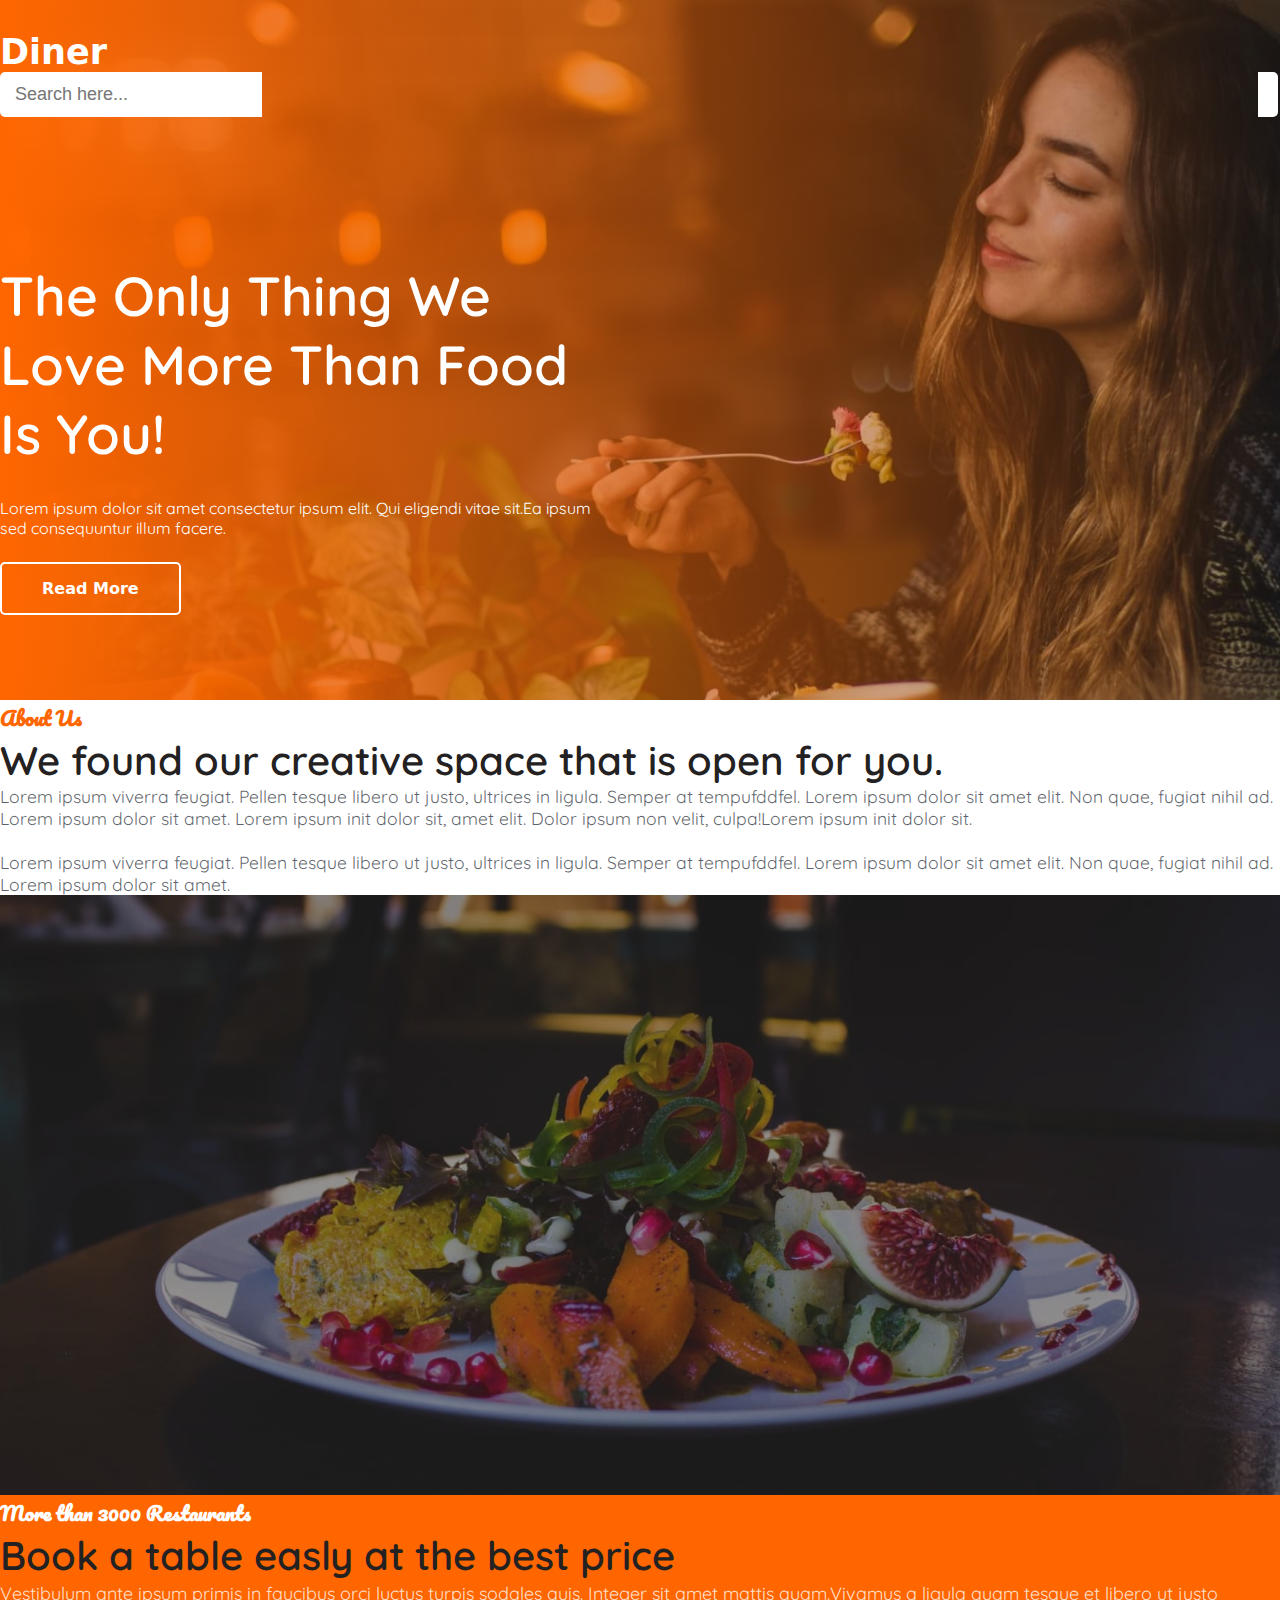
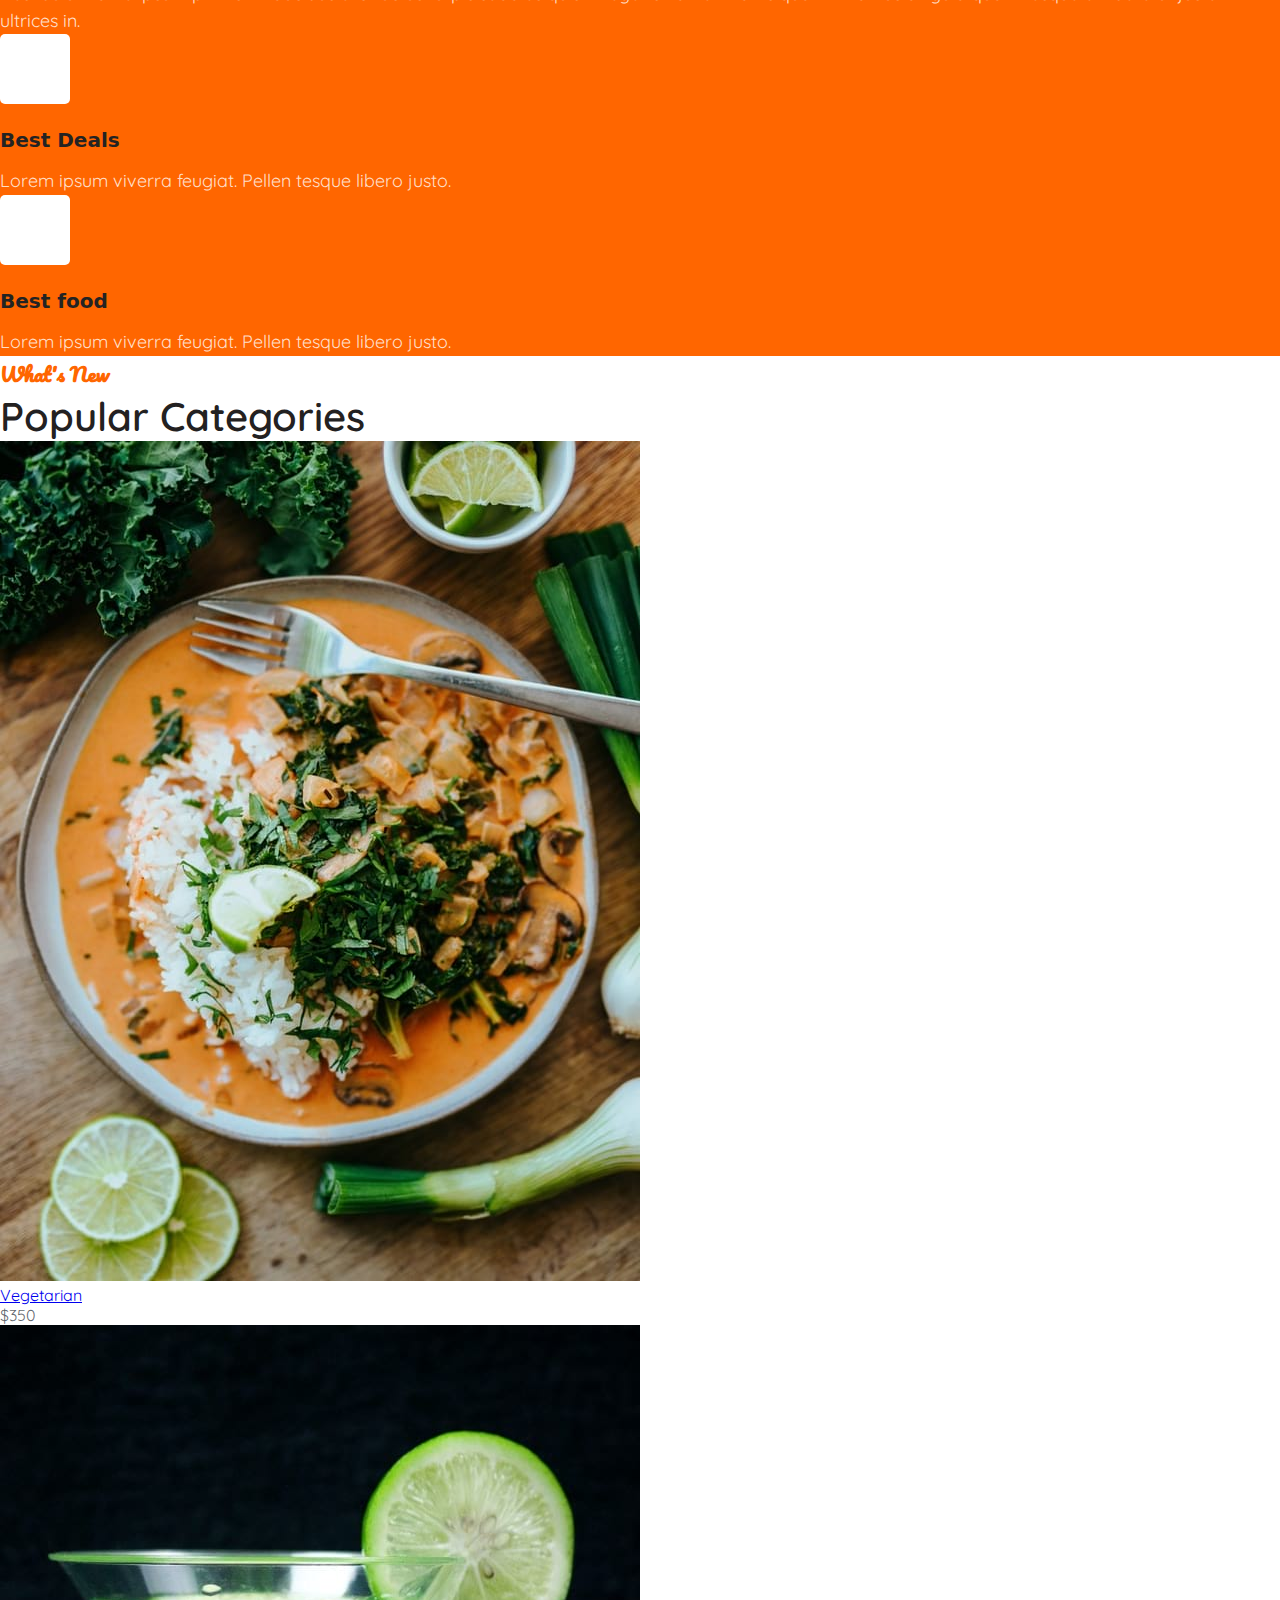
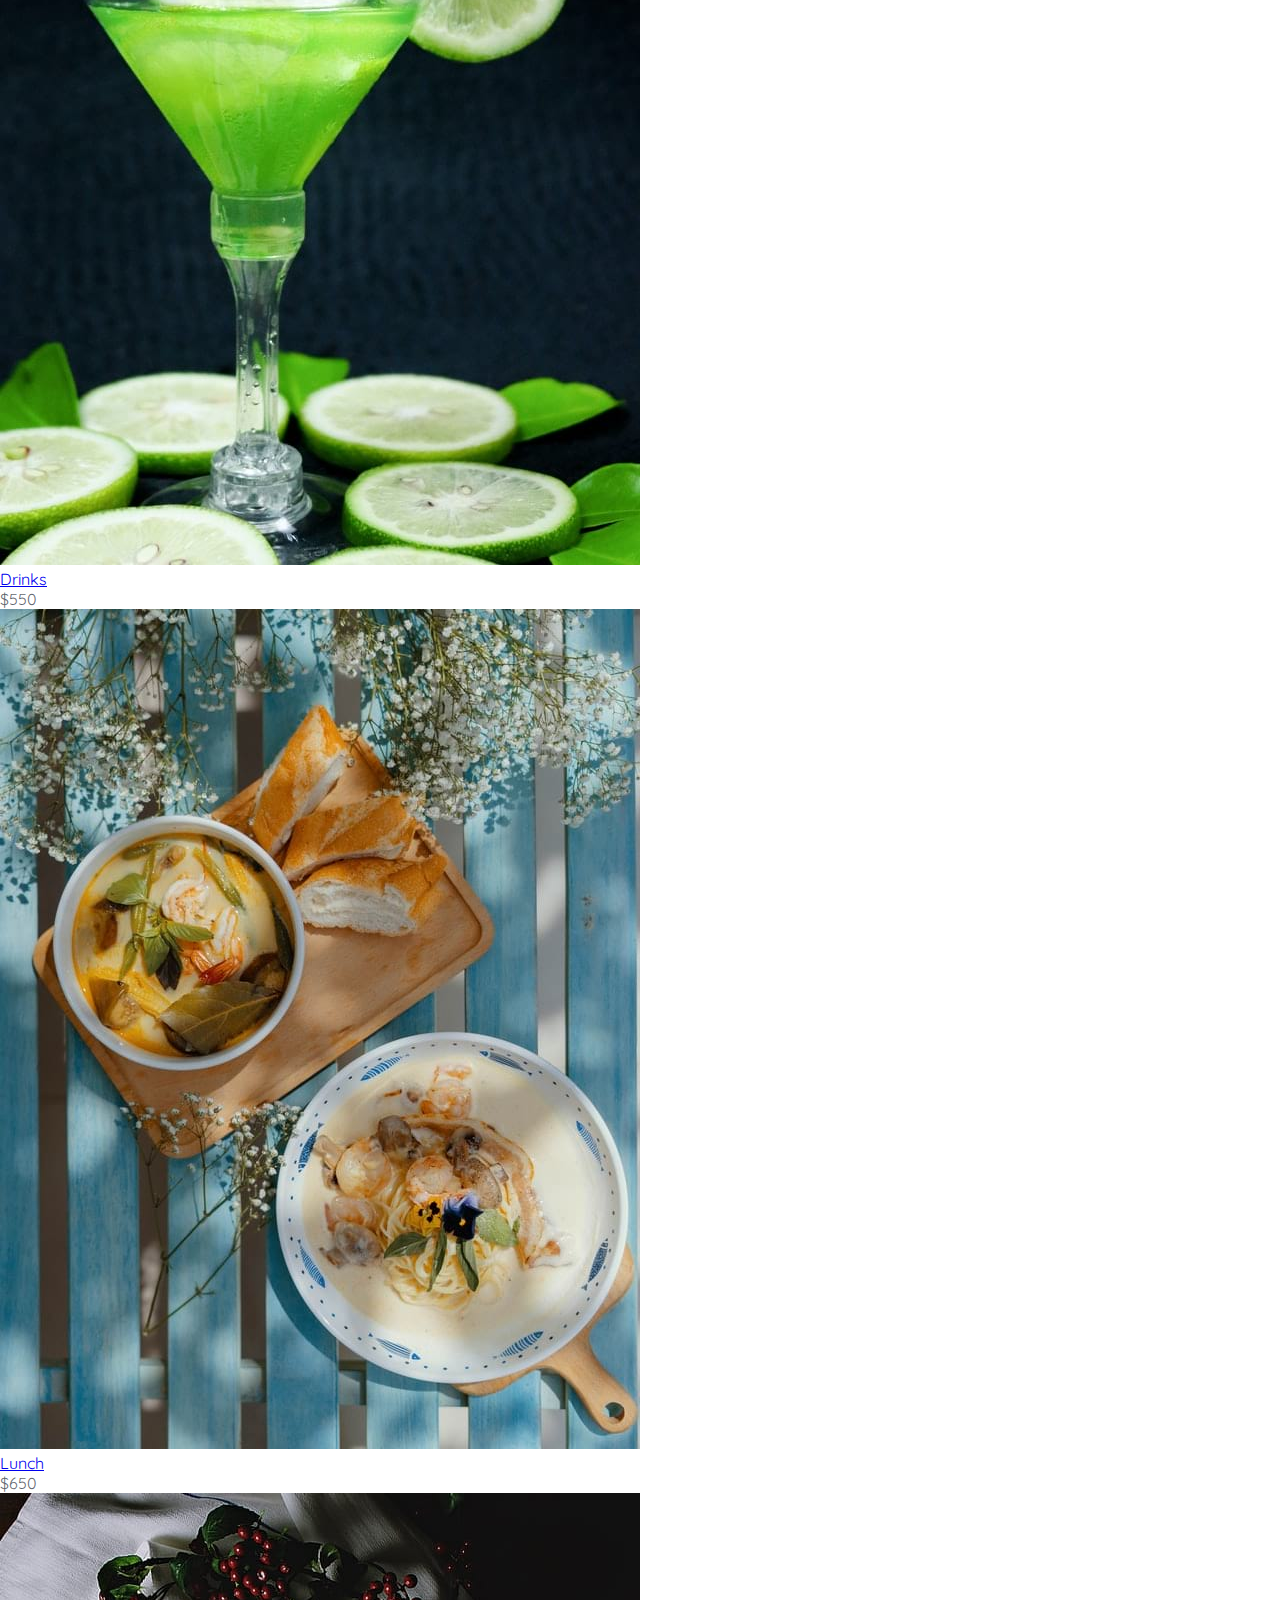
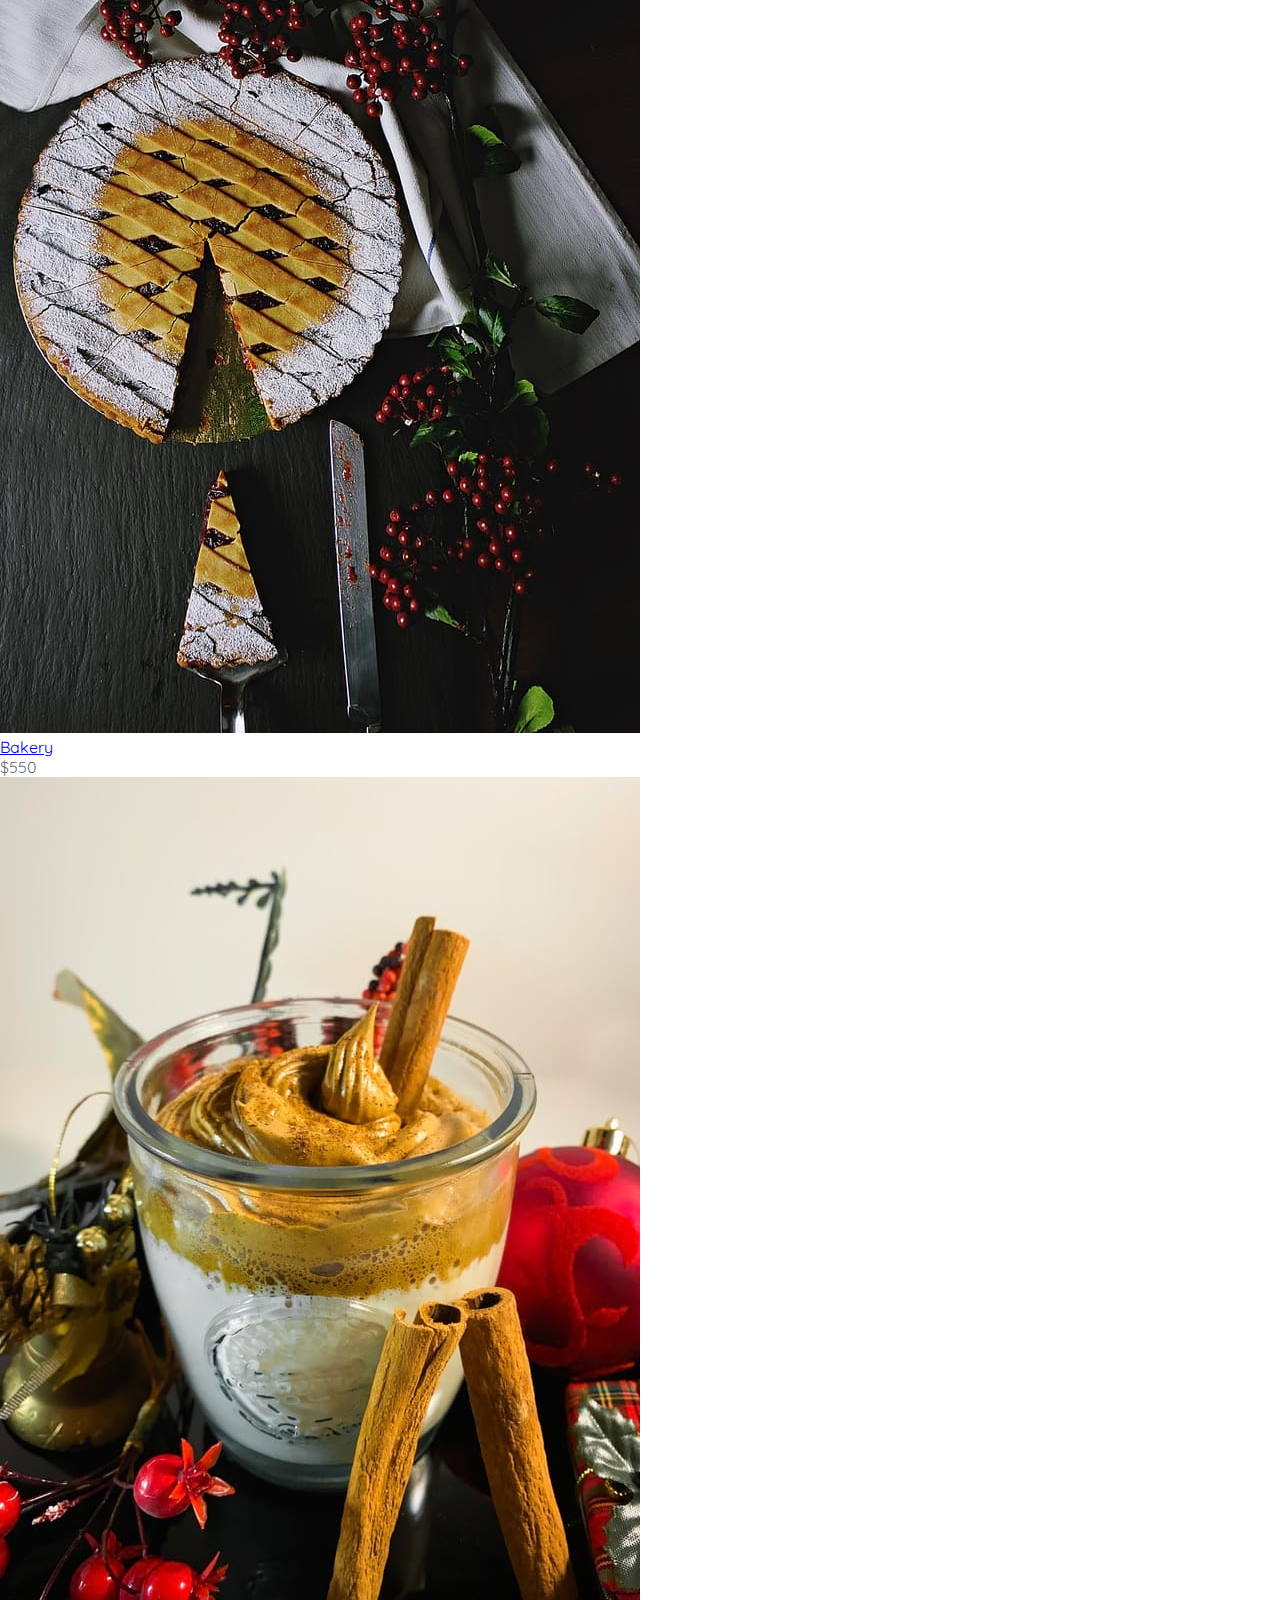
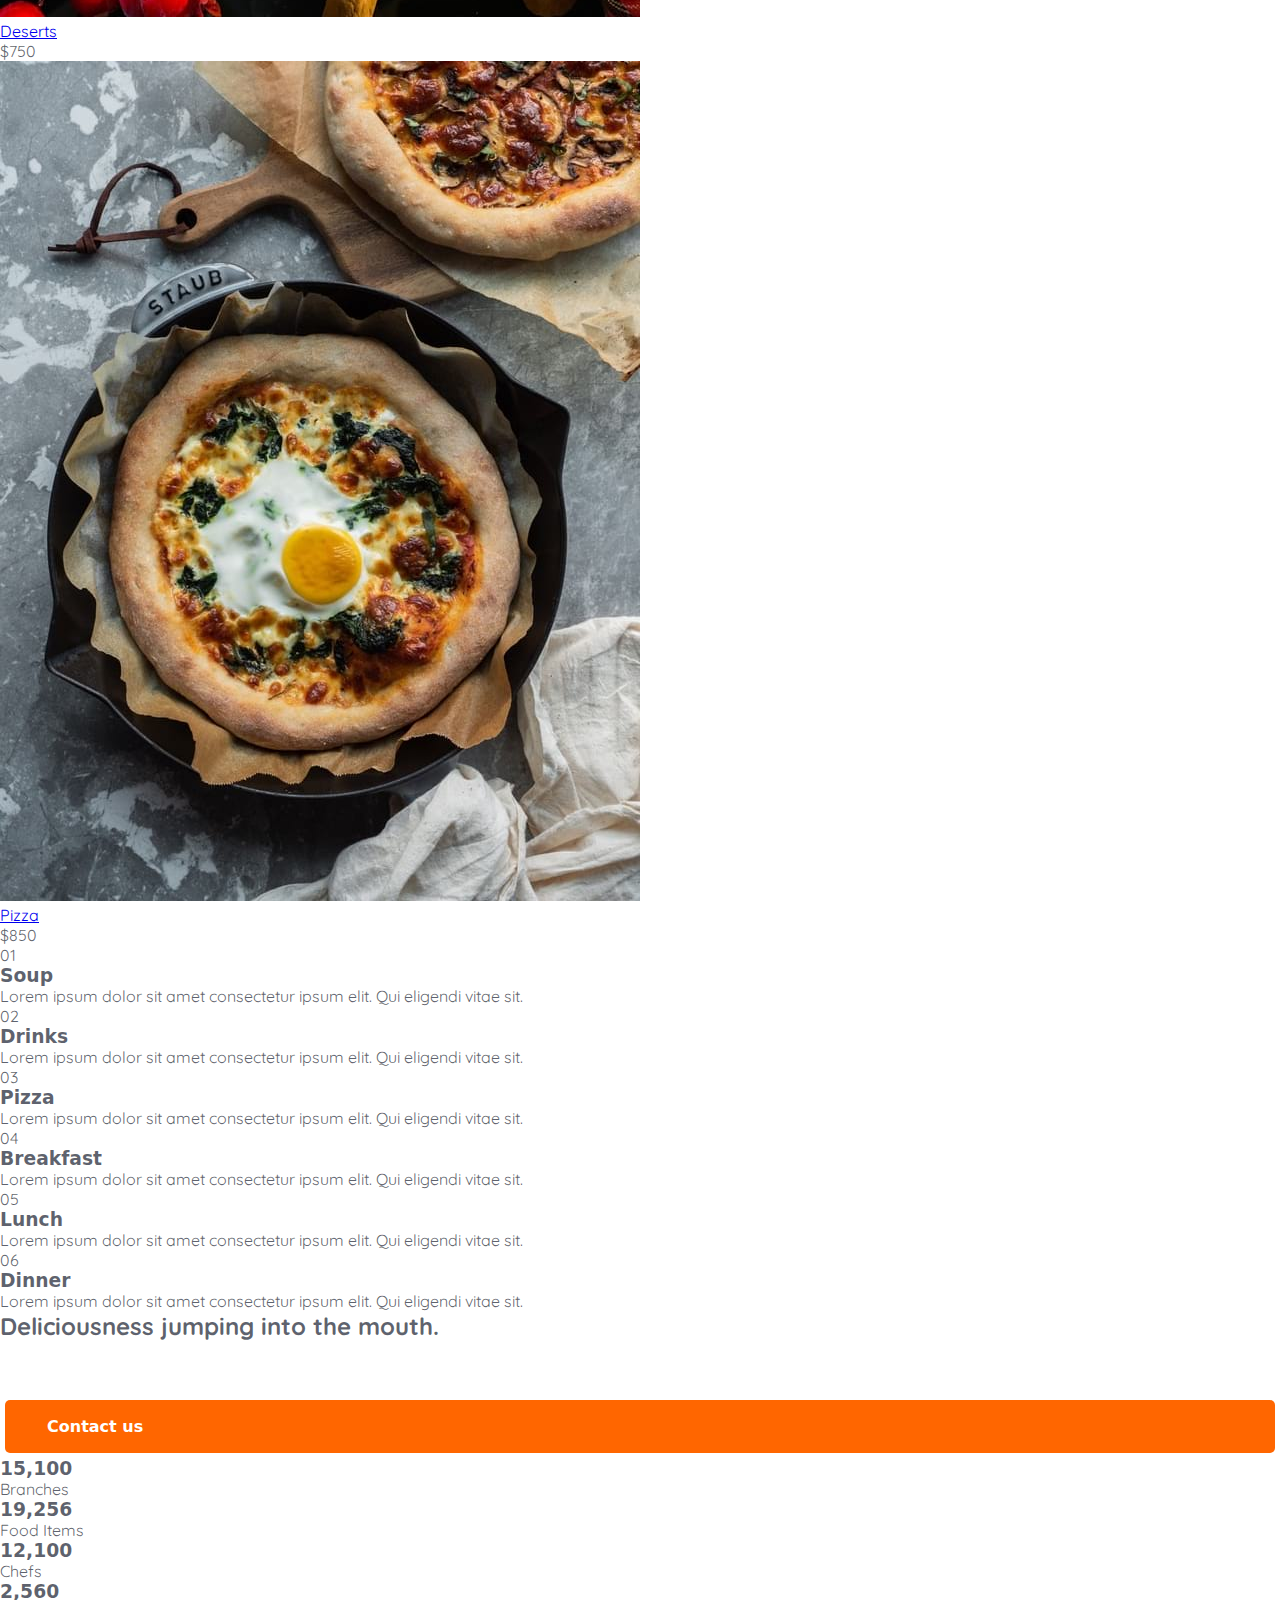
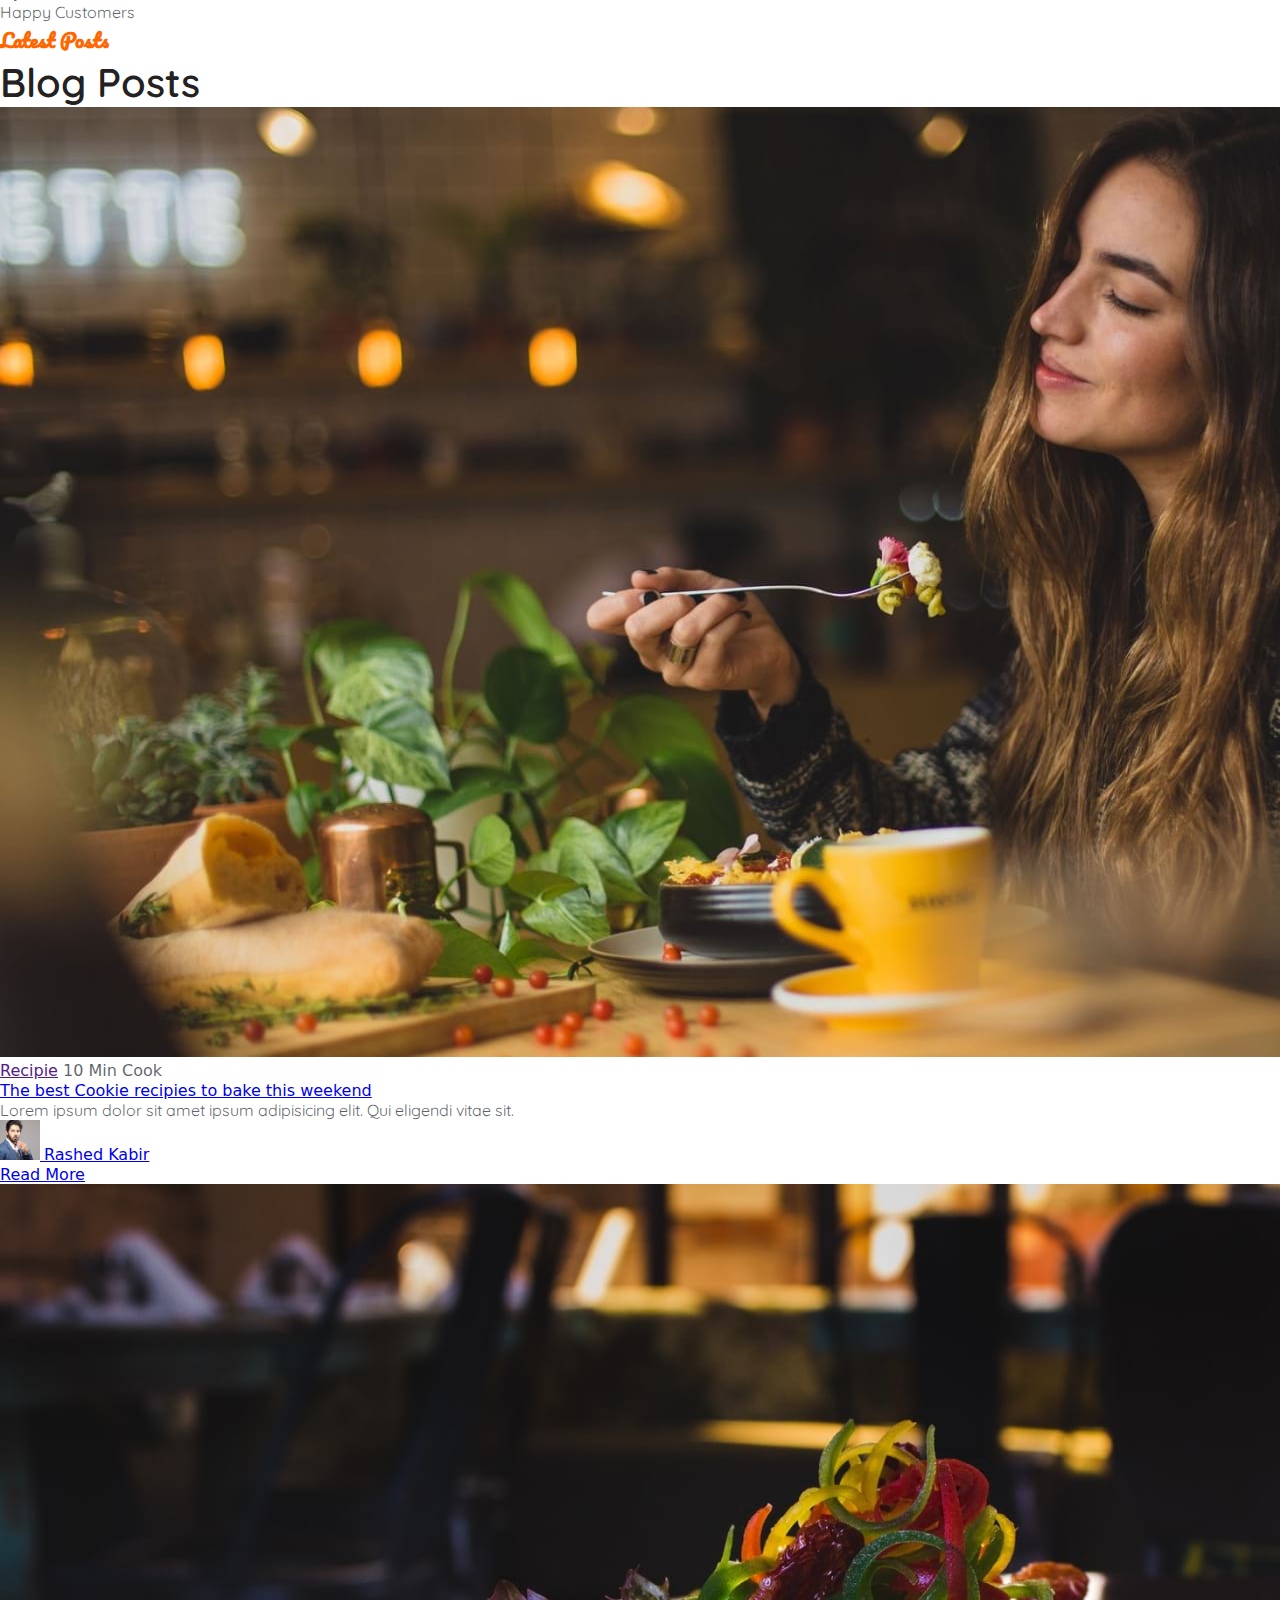
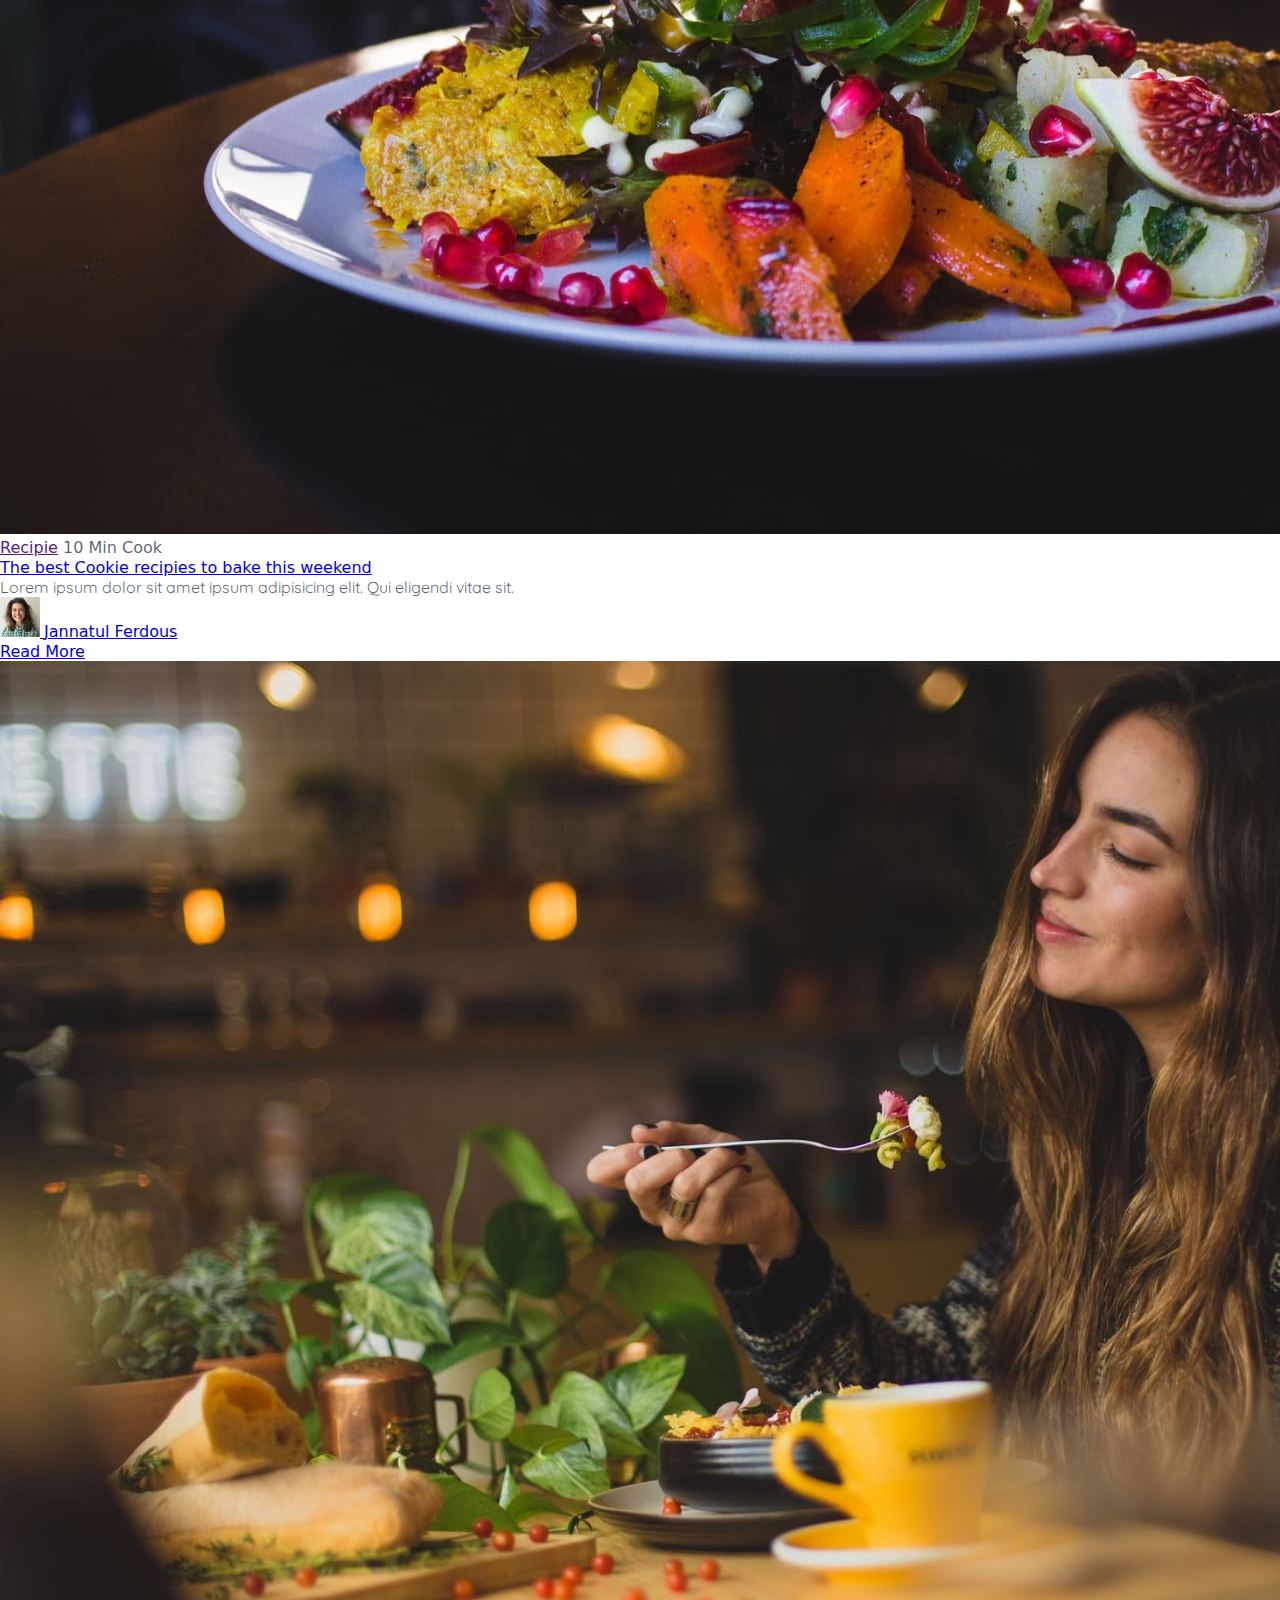
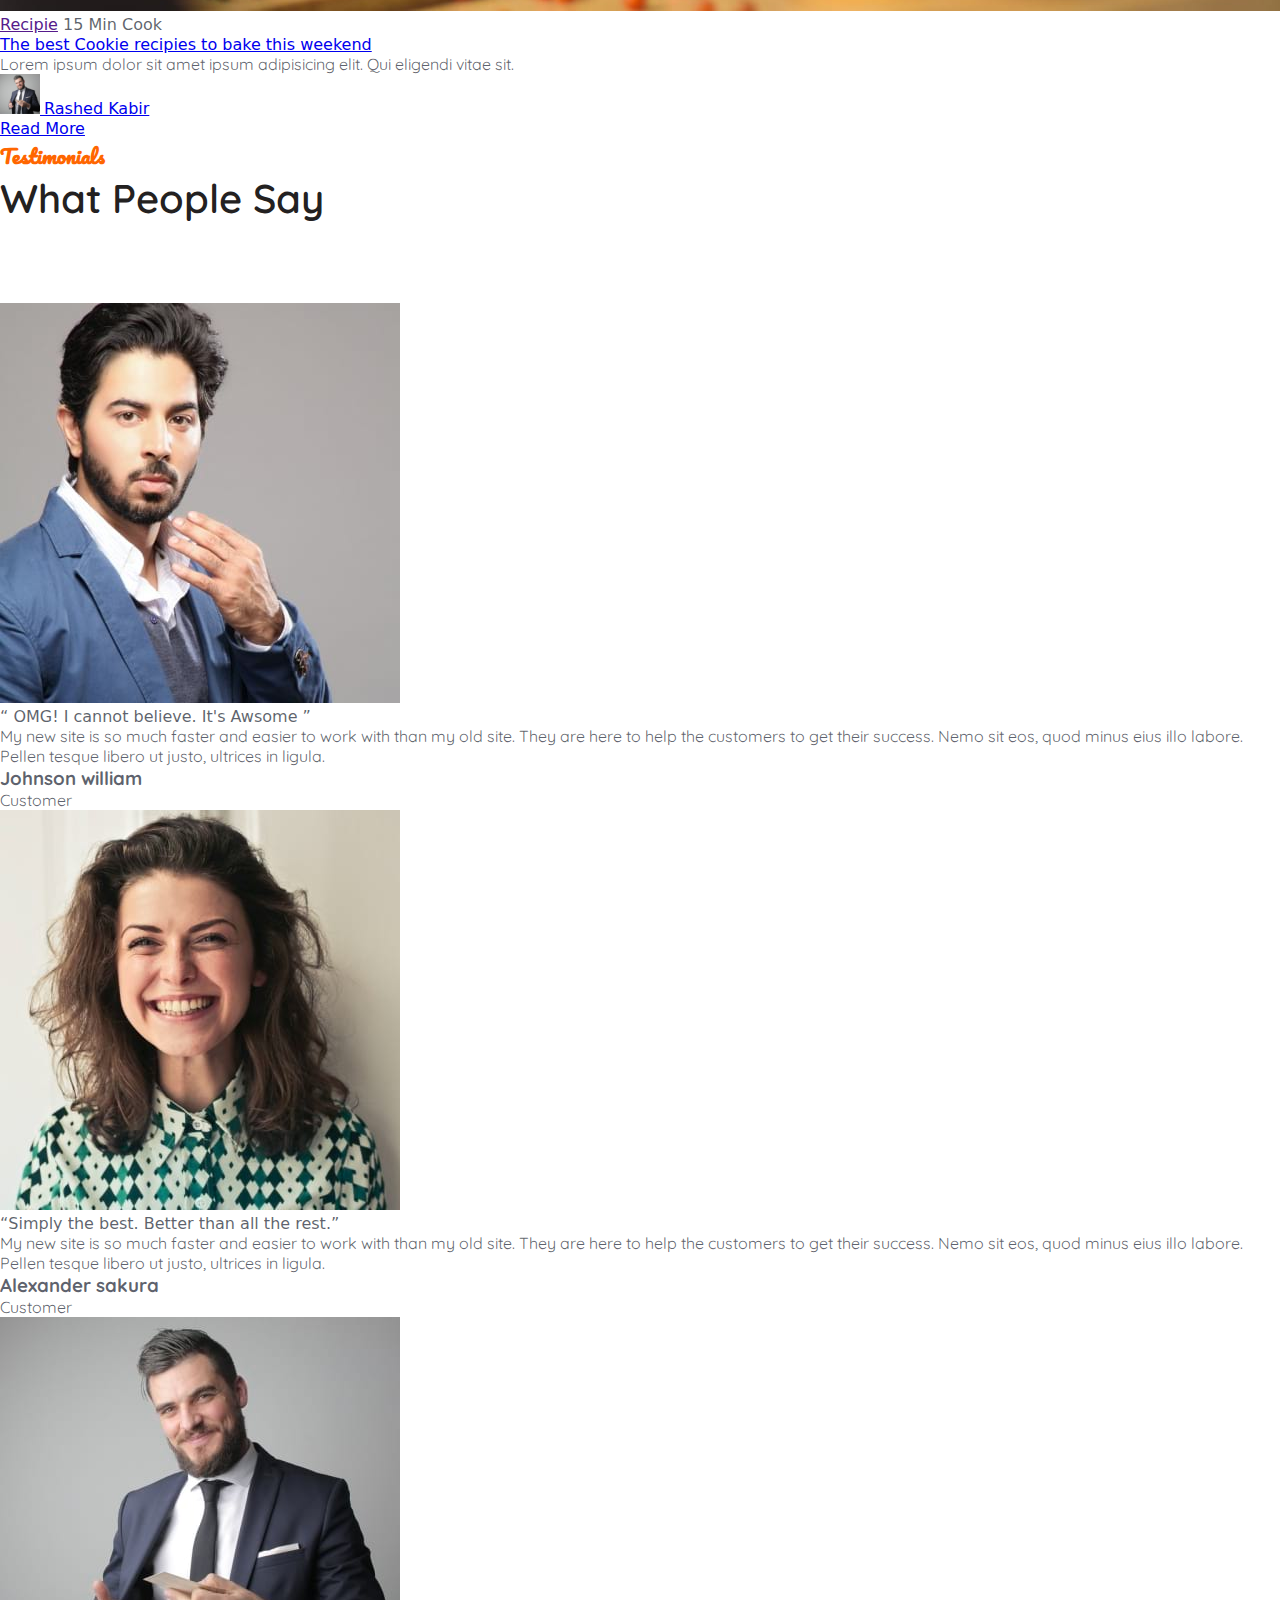
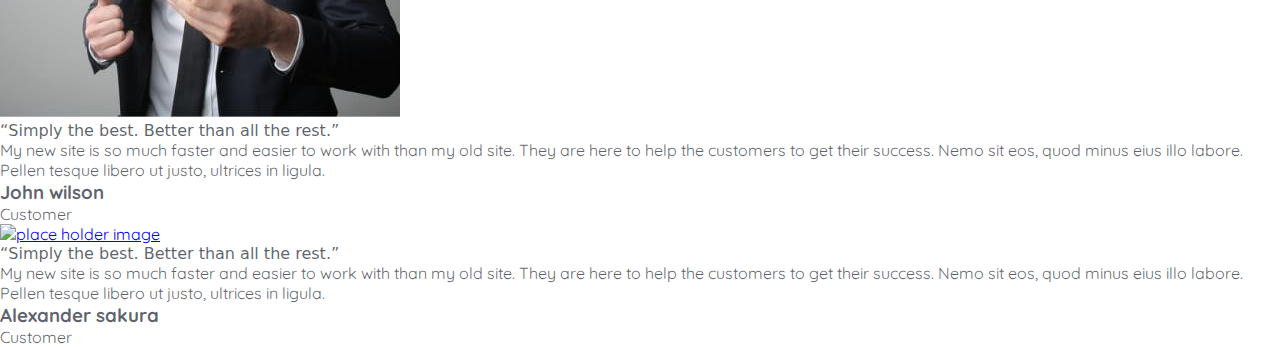
==== commit ee1b200e: "merge page index --> master" ====
--- a/index.html
+++ b/index.html
@@ -1,6 +1,7 @@
 <!DOCTYPE html>
 <html lang="en">
-  <head>
+
+<head>
     <meta charset="UTF-8" />
     <meta http-equiv="X-UA-Compatible" content="IE=edge" />
     <meta name="viewport" content="width=device-width, initial-scale=1.0" />
@@ -9,685 +10,689 @@
     <!-- FONT-STYLE: PACIFICO -->
     <link rel="preconnect" href="https://fonts.googleapis.com" />
     <link rel="preconnect" href="https://fonts.gstatic.com" crossorigin />
-    <link
-      href="https://fonts.googleapis.com/css2?family=Pacifico&display=swap"
-      rel="stylesheet"
-    />
+    <link href="https://fonts.googleapis.com/css2?family=Pacifico&display=swap" rel="stylesheet" />
 
     <!-- FONT-STYLE: QUICKSAND -->
     <link rel="preconnect" href="https://fonts.googleapis.com" />
     <link rel="preconnect" href="https://fonts.gstatic.com" crossorigin />
-    <link
-      href="https://fonts.googleapis.com/css2?family=Quicksand:wght@300;400;500;600;700&display=swap"
-      rel="stylesheet"
-    />
+    <link href="https://fonts.googleapis.com/css2?family=Quicksand:wght@300;400;500;600;700&display=swap"
+        rel="stylesheet" />
 
     <!-- FONT AWESOME -->
-    <link
-      rel="stylesheet"
-      href="https://cdnjs.cloudflare.com/ajax/libs/font-awesome/6.2.0/css/all.min.css"
-      integrity="sha512-xh6O/CkQoPOWDdYTDqeRdPCVd1SpvCA9XXcUnZS2FmJNp1coAFzvtCN9BmamE+4aHK8yyUHUSCcJHgXloTyT2A=="
-      crossorigin="anonymous"
-      referrerpolicy="no-referrer"
-    />
+    <link rel="stylesheet" href="https://cdnjs.cloudflare.com/ajax/libs/font-awesome/6.2.0/css/all.min.css"
+        integrity="sha512-xh6O/CkQoPOWDdYTDqeRdPCVd1SpvCA9XXcUnZS2FmJNp1coAFzvtCN9BmamE+4aHK8yyUHUSCcJHgXloTyT2A=="
+        crossorigin="anonymous" referrerpolicy="no-referrer" />
 
     <!-- BS4 -->
-    <link
-      rel="stylesheet"
-      href="https://cdn.jsdelivr.net/npm/bootstrap@4.6.2/dist/css/bootstrap.min.css"
-      integrity="sha384-xOolHFLEh07PJGoPkLv1IbcEPTNtaed2xpHsD9ESMhqIYd0nLMwNLD69Npy4HI+N"
-      crossorigin="anonymous"
-    />
+    <link rel="stylesheet" href="https://cdn.jsdelivr.net/npm/bootstrap@4.6.2/dist/css/bootstrap.min.css"
+        integrity="sha384-xOolHFLEh07PJGoPkLv1IbcEPTNtaed2xpHsD9ESMhqIYd0nLMwNLD69Npy4HI+N" crossorigin="anonymous" />
 
     <!-- MAGNIFIC CSS -->
     <link rel="stylesheet" href="./CSS/magnific-popup.css" />
 
     <!-- MAIN CSS -->
     <link rel="stylesheet" href="./CSS/styles.css" />
-  </head>
-
-  <body>
+</head>
+
+<body id="myHTML">
+    <!-- HEADER -->
+    <header>
+        <div class="container">
+            <div class="navbar header__navbar">
+                <div class="header__navbar-left">
+                    <a class="navbar-brand header__logo subheading" href="#">Diner</a>
+                </div>
+                <div class="header__navbar-right d-flex align-items-center">
+                    <form class="form-inline header__search-bar">
+                        <input class="form-control mr-sm-2" type="search" placeholder="Search here..."
+                            aria-label="Search" />
+                        <i class="fa fa-search search__icon"></i>
+                    </form>
+                    <button id="darkModeToggler">
+                        <i class="fa fa-moon"></i>
+                        <i class="fa fa-sun"></i>
+                    </button>
+                    <button id="menu-open">
+                        <i class="fa fa-bars"></i>
+                    </button>
+                </div>
+
+                <div class="overlay" id="navbarItems">
+                    <button class="header__close-btn" id="menu-close">
+                        <i class="fa fa-times"></i>
+                    </button>
+                    <nav class="header__menu subheading">
+                        <ul>
+                            <li><a href="#">Home</a></li>
+                            <li><a href="#">About</a></li>
+                            <li><a href="#">Service</a></li>
+                            <li><a href="#">Blog</a></li>
+                            <li><a href="#">404</a></li>
+                            <li><a href="#">Landing Page</a></li>
+                            <li><a href="#">Contact</a></li>
+                            <li><a href="#">Shot code</a></li>
+                            <li><a href="#">Email</a></li>
+                        </ul>
+                    </nav>
+                </div>
+            </div>
+
+            <div class="carousel__content">
+                <h1>The Only Thing We Love More Than Food Is You!</h1>
+                <p>
+                    Lorem ipsum dolor sit amet consectetur ipsum elit. Qui eligendi
+                    vitae sit.Ea ipsum sed consequuntur illum facere.
+                </p>
+                <a class="carousel__button subheading" href="#">
+                    Read More
+                    <span class="fa fa-chevron-right ml-2" aria-hidden="true"></span></a>
+            </div>
+        </div>
+    </header>
+    <!-- ABOUT US-->
+    <section class="aboutUs py-5">
+        <div class="container-md">
+            <div class="row">
+                <div class="col-12 col-lg-5">
+                    <div class="heading mb-4">
+                        <h6>About Us</h6>
+                        <h2>We found our creative space that is open for you.</h2>
+                    </div>
+                </div>
+                <div class="col-12 col-lg-7">
+                    <div class="aboutUs__content pl-lg-5 mt-3 mt-lg-0">
+                        <p>
+                            Lorem ipsum viverra feugiat. Pellen tesque libero ut justo,
+                            ultrices in ligula. Semper at tempufddfel. Lorem ipsum dolor sit
+                            amet elit. Non quae, fugiat nihil ad. Lorem ipsum dolor sit
+                            amet. Lorem ipsum init dolor sit, amet elit. Dolor ipsum non
+                            velit, culpa!Lorem ipsum init dolor sit.
+                            <br />
+                            <br />
+                            Lorem ipsum viverra feugiat. Pellen tesque libero ut justo,
+                            ultrices in ligula. Semper at tempufddfel. Lorem ipsum dolor sit
+                            amet elit. Non quae, fugiat nihil ad. Lorem ipsum dolor sit
+                            amet.
+                        </p>
+                    </div>
+                </div>
+            </div>
+        </div>
+    </section>
     <!-- BOOKING -->
     <section class="booking">
-      <div class="container-fluid mt-5 px-lg-0">
-        <div class="row">
-          <div class="col-12 col-lg-6 py-2">
-            <div class="booking__banner"></div>
-          </div>
-          <div class="col-12 col-lg-6">
-            <div class="booking__content p-3">
-              <div class="heading">
-                <h6>More than 3000 Restaurants</h6>
-                <h2>Book a table easly at the best price</h2>
-              </div>
-              <p>
-                Vestibulum ante ipsum primis in faucibus orci luctus turpis
-                sodales quis. Integer sit amet mattis quam.Vivamus a ligula quam
-                tesque et libero ut justo ultrices in.
-              </p>
-              <div class="booking__items mt-5">
-                <div class="row">
-                  <div class="col-6">
-                    <div class="booking__item">
-                      <div class="icon"><i class="fa fa-thumbs-up"></i></div>
-                      <a class="subheading" href="#">Best Deals</a>
-                      <p>
-                        Lorem ipsum viverra feugiat. Pellen tesque libero justo.
-                      </p>
-                    </div>
-                  </div>
-                  <div class="col-6">
-                    <div class="booking__item">
-                      <div class="icon"><i class="fa fa-cutlery"></i></div>
-                      <a class="subheading" href="#">Best food</a>
-                      <p>
-                        Lorem ipsum viverra feugiat. Pellen tesque libero justo.
-                      </p>
-                    </div>
-                  </div>
-                </div>
-              </div>
-            </div>
-          </div>
-        </div>
-      </div>
+        <div class="container-fluid mt-5 px-lg-0">
+            <div class="row">
+                <div class="col-12 col-lg-6 py-2">
+                    <div class="booking__banner"></div>
+                </div>
+                <div class="col-12 col-lg-6">
+                    <div class="booking__content p-3">
+                        <div class="heading">
+                            <h6>More than 3000 Restaurants</h6>
+                            <h2>Book a table easly at the best price</h2>
+                        </div>
+                        <p>
+                            Vestibulum ante ipsum primis in faucibus orci luctus turpis
+                            sodales quis. Integer sit amet mattis quam.Vivamus a ligula quam
+                            tesque et libero ut justo ultrices in.
+                        </p>
+                        <div class="booking__items mt-5">
+                            <div class="row">
+                                <div class="col-6">
+                                    <div class="booking__item">
+                                        <div class="icon"><i class="fa fa-thumbs-up"></i></div>
+                                        <a class="subheading" href="#">Best Deals</a>
+                                        <p>
+                                            Lorem ipsum viverra feugiat. Pellen tesque libero justo.
+                                        </p>
+                                    </div>
+                                </div>
+                                <div class="col-6">
+                                    <div class="booking__item">
+                                        <div class="icon"><i class="fa fa-cutlery"></i></div>
+                                        <a class="subheading" href="#">Best food</a>
+                                        <p>
+                                            Lorem ipsum viverra feugiat. Pellen tesque libero justo.
+                                        </p>
+                                    </div>
+                                </div>
+                            </div>
+                        </div>
+                    </div>
+                </div>
+            </div>
+        </div>
     </section>
 
     <!-- CATERGORIES -->
     <section class="categories py-5">
-      <div class="container-fluid text-center">
-        <div class="heading">
-          <h6>What's New</h6>
-          <h2>Popular Categories</h2>
-        </div>
-        <div class="categories__content">
-          <div class="row">
-            <div class="col-6 col-lg-4 my-3">
-              <div class="categories__item">
-                <a href="#">
-                  <img src="./img/img04.jpg" alt="Categories 1" />
-                </a>
-                <div class="categories__info">
-                  <a href="#">Vegetarian</a>
-                  <p>$350</p>
-                </div>
-              </div>
-            </div>
-            <div class="col-6 col-lg-4 my-3">
-              <div class="categories__item">
-                <a href="#">
-                  <img src="./img/img05.jpg" alt="Categories 2" />
-                </a>
-                <div class="categories__info">
-                  <a href="#">Drinks</a>
-                  <p>$550</p>
-                </div>
-              </div>
-            </div>
-            <div class="col-6 col-lg-4 my-3">
-              <div class="categories__item">
-                <a href="#">
-                  <img src="./img/img06.jpg" alt="Categories 3" />
-                </a>
-                <div class="categories__info">
-                  <a href="#">Lunch</a>
-                  <p>$650</p>
-                </div>
-              </div>
-            </div>
-            <div class="col-6 col-lg-4 my-3">
-              <div class="categories__item">
-                <a href="#">
-                  <img src="./img/img07.jpg" alt="Categories 4" />
-                </a>
-                <div class="categories__info">
-                  <a href="#">Bakery</a>
-                  <p>$550</p>
-                </div>
-              </div>
-            </div>
-            <div class="col-6 col-lg-4 my-3">
-              <div class="categories__item">
-                <a href="#">
-                  <img src="./img/img08.jpg" alt="Categories 5" />
-                </a>
-                <div class="categories__info">
-                  <a href="#">Deserts</a>
-                  <p>$750</p>
-                </div>
-              </div>
-            </div>
-            <div class="col-6 col-lg-4 my-3">
-              <div class="categories__item">
-                <a href="#">
-                  <img src="./img/img09.jpg" alt="Categories 6" />
-                </a>
-                <div class="categories__info">
-                  <a href="#">Pizza</a>
-                  <p>$850</p>
-                </div>
-              </div>
-            </div>
-          </div>
-        </div>
-      </div>
+        <div class="container-fluid text-center">
+            <div class="heading">
+                <h6>What's New</h6>
+                <h2>Popular Categories</h2>
+            </div>
+            <div class="categories__content">
+                <div class="row">
+                    <div class="col-6 col-lg-4 my-3">
+                        <div class="categories__item">
+                            <a href="#">
+                                <img src="./img/img04.jpg" alt="Categories 1" />
+                            </a>
+                            <div class="categories__info">
+                                <a href="#">Vegetarian</a>
+                                <p>$350</p>
+                            </div>
+                        </div>
+                    </div>
+                    <div class="col-6 col-lg-4 my-3">
+                        <div class="categories__item">
+                            <a href="#">
+                                <img src="./img/img05.jpg" alt="Categories 2" />
+                            </a>
+                            <div class="categories__info">
+                                <a href="#">Drinks</a>
+                                <p>$550</p>
+                            </div>
+                        </div>
+                    </div>
+                    <div class="col-6 col-lg-4 my-3">
+                        <div class="categories__item">
+                            <a href="#">
+                                <img src="./img/img06.jpg" alt="Categories 3" />
+                            </a>
+                            <div class="categories__info">
+                                <a href="#">Lunch</a>
+                                <p>$650</p>
+                            </div>
+                        </div>
+                    </div>
+                    <div class="col-6 col-lg-4 my-3">
+                        <div class="categories__item">
+                            <a href="#">
+                                <img src="./img/img07.jpg" alt="Categories 4" />
+                            </a>
+                            <div class="categories__info">
+                                <a href="#">Bakery</a>
+                                <p>$550</p>
+                            </div>
+                        </div>
+                    </div>
+                    <div class="col-6 col-lg-4 my-3">
+                        <div class="categories__item">
+                            <a href="#">
+                                <img src="./img/img08.jpg" alt="Categories 5" />
+                            </a>
+                            <div class="categories__info">
+                                <a href="#">Deserts</a>
+                                <p>$750</p>
+                            </div>
+                        </div>
+                    </div>
+                    <div class="col-6 col-lg-4 my-3">
+                        <div class="categories__item">
+                            <a href="#">
+                                <img src="./img/img09.jpg" alt="Categories 6" />
+                            </a>
+                            <div class="categories__info">
+                                <a href="#">Pizza</a>
+                                <p>$850</p>
+                            </div>
+                        </div>
+                    </div>
+                </div>
+            </div>
+        </div>
     </section>
 
     <!-- SERVICES -->
     <section class="services py-5">
-      <div class="container">
-        <div class="row">
-          <div class="col-12 col-md-6 col-lg-4">
-            <div class="services__item mb-4">
-              <div
-                class="services__item-heading mb-3 d-flex align-items-center"
-              >
-                <div class="services__icon">
-                  <i class="fa fa-users"></i>
-                </div>
-                <div class="services__text">
-                  <p>01</p>
-                  <h3 class="subheading">Soup</h3>
-                </div>
-              </div>
-              <div class="services__item-body">
-                <p>
-                  Lorem ipsum dolor sit amet consectetur ipsum elit. Qui
-                  eligendi vitae sit.
-                </p>
-              </div>
-            </div>
-          </div>
-          <div class="col-12 col-md-6 col-lg-4">
-            <div class="services__item mb-4">
-              <div
-                class="services__item-heading mb-3 d-flex align-items-center"
-              >
-                <div class="services__icon">
-                  <i class="fa fa-shield"></i>
-                </div>
-                <div class="services__text">
-                  <p>02</p>
-                  <h3 class="subheading">Drinks</h3>
-                </div>
-              </div>
-              <div class="services__item-body">
-                <p>
-                  Lorem ipsum dolor sit amet consectetur ipsum elit. Qui
-                  eligendi vitae sit.
-                </p>
-              </div>
-            </div>
-          </div>
-          <div class="col-12 col-md-6 col-lg-4">
-            <div class="services__item mb-4">
-              <div
-                class="services__item-heading mb-3 d-flex align-items-center"
-              >
-                <div class="services__icon">
-                  <i class="fa fa-thermometer-full"></i>
-                </div>
-                <div class="services__text">
-                  <p>03</p>
-                  <h3 class="subheading">Pizza</h3>
-                </div>
-              </div>
-              <div class="services__item-body">
-                <p>
-                  Lorem ipsum dolor sit amet consectetur ipsum elit. Qui
-                  eligendi vitae sit.
-                </p>
-              </div>
-            </div>
-          </div>
-          <div class="col-12 col-md-6 col-lg-4">
-            <div class="services__item mb-4 mb-lg-0">
-              <div
-                class="services__item-heading mb-3 d-flex align-items-center"
-              >
-                <div class="services__icon">
-                  <i class="fa fa-american-sign-language-interpreting"></i>
-                </div>
-                <div class="services__text">
-                  <p>04</p>
-                  <h3 class="subheading">Breakfast</h3>
-                </div>
-              </div>
-              <div class="services__item-body">
-                <p>
-                  Lorem ipsum dolor sit amet consectetur ipsum elit. Qui
-                  eligendi vitae sit.
-                </p>
-              </div>
-            </div>
-          </div>
-          <div class="col-12 col-md-6 col-lg-4">
-            <div class="services__item mb-4 mb-md-0">
-              <div
-                class="services__item-heading mb-3 d-flex align-items-center"
-              >
-                <div class="services__icon">
-                  <i class="fa fa-paint-brush"></i>
-                </div>
-                <div class="services__text">
-                  <p>05</p>
-                  <h3 class="subheading">Lunch</h3>
-                </div>
-              </div>
-              <div class="services__item-body">
-                <p>
-                  Lorem ipsum dolor sit amet consectetur ipsum elit. Qui
-                  eligendi vitae sit.
-                </p>
-              </div>
-            </div>
-          </div>
-          <div class="col-12 col-md-6 col-lg-4">
-            <div class="services__item">
-              <div
-                class="services__item-heading mb-3 d-flex align-items-center"
-              >
-                <div class="services__icon">
-                  <i class="fa fa-eraser"></i>
-                </div>
-                <div class="services__text">
-                  <p>06</p>
-                  <h3 class="subheading">Dinner</h3>
-                </div>
-              </div>
-              <div class="services__item-body">
-                <p>
-                  Lorem ipsum dolor sit amet consectetur ipsum elit. Qui
-                  eligendi vitae sit.
-                </p>
-              </div>
-            </div>
-          </div>
-        </div>
-      </div>
+        <div class="container">
+            <div class="row">
+                <div class="col-12 col-md-6 col-lg-4">
+                    <div class="services__item mb-4">
+                        <div class="services__item-heading mb-3 d-flex align-items-center">
+                            <div class="services__icon">
+                                <i class="fa fa-users"></i>
+                            </div>
+                            <div class="services__text">
+                                <p>01</p>
+                                <h3 class="subheading">Soup</h3>
+                            </div>
+                        </div>
+                        <div class="services__item-body">
+                            <p>
+                                Lorem ipsum dolor sit amet consectetur ipsum elit. Qui
+                                eligendi vitae sit.
+                            </p>
+                        </div>
+                    </div>
+                </div>
+                <div class="col-12 col-md-6 col-lg-4">
+                    <div class="services__item mb-4">
+                        <div class="services__item-heading mb-3 d-flex align-items-center">
+                            <div class="services__icon">
+                                <i class="fa fa-shield"></i>
+                            </div>
+                            <div class="services__text">
+                                <p>02</p>
+                                <h3 class="subheading">Drinks</h3>
+                            </div>
+                        </div>
+                        <div class="services__item-body">
+                            <p>
+                                Lorem ipsum dolor sit amet consectetur ipsum elit. Qui
+                                eligendi vitae sit.
+                            </p>
+                        </div>
+                    </div>
+                </div>
+                <div class="col-12 col-md-6 col-lg-4">
+                    <div class="services__item mb-4">
+                        <div class="services__item-heading mb-3 d-flex align-items-center">
+                            <div class="services__icon">
+                                <i class="fa fa-thermometer-full"></i>
+                            </div>
+                            <div class="services__text">
+                                <p>03</p>
+                                <h3 class="subheading">Pizza</h3>
+                            </div>
+                        </div>
+                        <div class="services__item-body">
+                            <p>
+                                Lorem ipsum dolor sit amet consectetur ipsum elit. Qui
+                                eligendi vitae sit.
+                            </p>
+                        </div>
+                    </div>
+                </div>
+                <div class="col-12 col-md-6 col-lg-4">
+                    <div class="services__item mb-4 mb-lg-0">
+                        <div class="services__item-heading mb-3 d-flex align-items-center">
+                            <div class="services__icon">
+                                <i class="fa fa-american-sign-language-interpreting"></i>
+                            </div>
+                            <div class="services__text">
+                                <p>04</p>
+                                <h3 class="subheading">Breakfast</h3>
+                            </div>
+                        </div>
+                        <div class="services__item-body">
+                            <p>
+                                Lorem ipsum dolor sit amet consectetur ipsum elit. Qui
+                                eligendi vitae sit.
+                            </p>
+                        </div>
+                    </div>
+                </div>
+                <div class="col-12 col-md-6 col-lg-4">
+                    <div class="services__item mb-4 mb-md-0">
+                        <div class="services__item-heading mb-3 d-flex align-items-center">
+                            <div class="services__icon">
+                                <i class="fa fa-paint-brush"></i>
+                            </div>
+                            <div class="services__text">
+                                <p>05</p>
+                                <h3 class="subheading">Lunch</h3>
+                            </div>
+                        </div>
+                        <div class="services__item-body">
+                            <p>
+                                Lorem ipsum dolor sit amet consectetur ipsum elit. Qui
+                                eligendi vitae sit.
+                            </p>
+                        </div>
+                    </div>
+                </div>
+                <div class="col-12 col-md-6 col-lg-4">
+                    <div class="services__item">
+                        <div class="services__item-heading mb-3 d-flex align-items-center">
+                            <div class="services__icon">
+                                <i class="fa fa-eraser"></i>
+                            </div>
+                            <div class="services__text">
+                                <p>06</p>
+                                <h3 class="subheading">Dinner</h3>
+                            </div>
+                        </div>
+                        <div class="services__item-body">
+                            <p>
+                                Lorem ipsum dolor sit amet consectetur ipsum elit. Qui
+                                eligendi vitae sit.
+                            </p>
+                        </div>
+                    </div>
+                </div>
+            </div>
+        </div>
     </section>
 
     <!-- MOTTO -->
     <section class="motto py-5">
-      <div class="container pt-lg-2 pb-lg-4 py-4">
-        <div class="motto__content text-center">
-          <h2>Deliciousness jumping into the mouth.</h2>
-          <div class="motto__buttons pb-lg-5">
-            <div class="button subheading">
-              <a href="#"
-                >Read more
-                <i class="fa fa-chevron-right ml-2" aria-hidden="true"></i
-              ></a>
-            </div>
-            <div class="orange-btn button subheading">
-              <a href="#"
-                >Contact us
-                <i class="fa fa-chevron-right ml-2" aria-hidden="true"></i
-              ></a>
-            </div>
-          </div>
-        </div>
-      </div>
+        <div class="container pt-lg-2 pb-lg-4 py-4">
+            <div class="motto__content text-center">
+                <h2>Deliciousness jumping into the mouth.</h2>
+                <div class="motto__buttons pb-lg-5">
+                    <div class="button subheading">
+                        <a href="#">Read more
+                            <i class="fa fa-chevron-right ml-2" aria-hidden="true"></i></a>
+                    </div>
+                    <div class="orange-btn button subheading">
+                        <a href="#">Contact us
+                            <i class="fa fa-chevron-right ml-2" aria-hidden="true"></i></a>
+                    </div>
+                </div>
+            </div>
+        </div>
     </section>
 
     <!-- STATISTICS -->
     <section class="statistics">
-      <div class="container">
-        <div class="statistics__content">
-          <div class="row">
-            <div class="col-6 col-md-3 mb-4 mb-md-0">
-              <div class="statistics__item text-center">
-                <div class="statistics__icon">
-                  <i class="fa fa-building"></i>
-                </div>
-                <div class="statistics__text">
-                  <h3 class="subheading counter">15,100</h3>
-                  <span>Branches</span>
-                </div>
-              </div>
-            </div>
-            <div class="col-6 col-md-3 mb-4 mb-md-0">
-              <div class="statistics__item text-center">
-                <div class="statistics__icon">
-                  <i class="fa fa-cutlery"></i>
-                </div>
-                <div class="statistics__text">
-                  <h3 class="subheading counter">19,256</h3>
-                  <span>Food Items</span>
-                </div>
-              </div>
-            </div>
-            <div class="col-6 col-md-3">
-              <div class="statistics__item text-center">
-                <div class="statistics__icon">
-                  <i class="fa fa-users"></i>
-                </div>
-                <div class="statistics__text">
-                  <h3 class="subheading counter">12,100</h3>
-                  <span>Chefs</span>
-                </div>
-              </div>
-            </div>
-            <div class="col-6 col-md-3">
-              <div class="statistics__item text-center">
-                <div class="statistics__icon">
-                  <i class="fa fa-smile"></i>
-                </div>
-                <div class="statistics__text">
-                  <h3 class="subheading counter">2,560</h3>
-                  <span>Happy Customers</span>
-                </div>
-              </div>
-            </div>
-          </div>
-        </div>
-      </div>
+        <div class="container">
+            <div class="statistics__content">
+                <div class="row">
+                    <div class="col-6 col-md-3 mb-4 mb-md-0">
+                        <div class="statistics__item text-center">
+                            <div class="statistics__icon">
+                                <i class="fa fa-building"></i>
+                            </div>
+                            <div class="statistics__text">
+                                <h3 class="subheading counter">15,100</h3>
+                                <span>Branches</span>
+                            </div>
+                        </div>
+                    </div>
+                    <div class="col-6 col-md-3 mb-4 mb-md-0">
+                        <div class="statistics__item text-center">
+                            <div class="statistics__icon">
+                                <i class="fa fa-cutlery"></i>
+                            </div>
+                            <div class="statistics__text">
+                                <h3 class="subheading counter">19,256</h3>
+                                <span>Food Items</span>
+                            </div>
+                        </div>
+                    </div>
+                    <div class="col-6 col-md-3">
+                        <div class="statistics__item text-center">
+                            <div class="statistics__icon">
+                                <i class="fa fa-users"></i>
+                            </div>
+                            <div class="statistics__text">
+                                <h3 class="subheading counter">12,100</h3>
+                                <span>Chefs</span>
+                            </div>
+                        </div>
+                    </div>
+                    <div class="col-6 col-md-3">
+                        <div class="statistics__item text-center">
+                            <div class="statistics__icon">
+                                <i class="fa fa-smile"></i>
+                            </div>
+                            <div class="statistics__text">
+                                <h3 class="subheading counter">2,560</h3>
+                                <span>Happy Customers</span>
+                            </div>
+                        </div>
+                    </div>
+                </div>
+            </div>
+        </div>
     </section>
 
     <!-- VIDEO -->
     <section class="video py-5">
-      <div class="container">
-        <div class="thumbnail">
-          <a href="#open-video" class="open-popup-link">
-            <i class="fa fa-play"></i>
-          </a>
-        </div>
-
-        <div id="open-video" class="video__popupVideo white-popup mfp-hide">
-          <iframe
-            src="https://player.vimeo.com/video/305185528"
-            frameborder="0"
-          ></iframe>
-        </div>
-      </div>
+        <div class="container">
+            <div class="thumbnail">
+                <a href="#open-video" class="open-popup-link">
+                    <i class="fa fa-play"></i>
+                </a>
+            </div>
+
+            <div id="open-video" class="video__popupVideo white-popup mfp-hide">
+                <iframe src="https://player.vimeo.com/video/305185528" frameborder="0"></iframe>
+            </div>
+        </div>
     </section>
 
     <!-- BLOGPOST -->
     <section class="blogPost py-5">
-      <div class="container">
-        <div class="heading text-center pb-5">
-          <h6>Latest Posts</h6>
-          <h2>Blog Posts</h2>
-        </div>
-        <div class="blogPost__content">
-          <div class="row">
-            <div class="col-12 col-md-6 col-lg-4 mb-5 mb-md-0">
-              <div class="card blogPost__item">
-                <div class="card-header">
-                  <img
-                    src="./img/img02.jpg"
-                    class="card-img-top"
-                    alt="blogPost image 1"
-                  />
-                  <div class="blogPost__extraInfo subheading">
-                    <a href="">Recipie</a>
-                    <span> <i class="fa fa-clock"></i> 10 Min Cook </span>
-                  </div>
-                </div>
-                <div class="card-body">
-                  <a href="#" class="card-title subheading"
-                    >The best Cookie recipies to bake this weekend</a
-                  >
-                  <p class="card-text">
-                    Lorem ipsum dolor sit amet ipsum adipisicing elit. Qui
-                    eligendi vitae sit.
-                  </p>
-                </div>
-                <div class="card-footer">
-                  <nav class="navbar navbar-light writer">
-                    <a class="navbar-brand" href="#">
-                      <img
-                        src="./img/img11.jpg"
-                        width="40"
-                        height="40"
-                        class="d-inline-block align-top"
-                        alt=""
-                      />
-                    </a>
-                    <a class="subheading" href="#"> Rashed Kabir </a>
-                  </nav>
-                  <a href="#" class="blogPost__moreinfo subheading"
-                    >Read More
-                    <i class="fa fa-chevron-right ml-2" aria-hidden="true"></i>
-                  </a>
-                </div>
-              </div>
-            </div>
-            <div class="col-12 col-md-6 col-lg-4 mb-5 mb-md-0">
-              <div class="card blogPost__item">
-                <div class="card-header">
-                  <img
-                    src="./img/img03.jpg"
-                    class="card-img-top"
-                    alt="blogPost image 2"
-                  />
-                  <div class="blogPost__extraInfo subheading">
-                    <a href="">Recipie</a>
-                    <span> <i class="fa fa-clock"></i> 10 Min Cook </span>
-                  </div>
-                </div>
-                <div class="card-body">
-                  <a href="#" class="card-title subheading"
-                    >The best Cookie recipies to bake this weekend</a
-                  >
-                  <p class="card-text">
-                    Lorem ipsum dolor sit amet ipsum adipisicing elit. Qui
-                    eligendi vitae sit.
-                  </p>
-                </div>
-                <div class="card-footer">
-                  <nav class="navbar navbar-light writer">
-                    <a class="navbar-brand" href="#">
-                      <img
-                        src="./img/img12.jpg"
-                        width="40"
-                        height="40"
-                        class="d-inline-block align-top"
-                        alt=""
-                      />
-                    </a>
-                    <a class="subheading" href="#"> Jannatul Ferdous </a>
-                  </nav>
-                  <a href="#" class="blogPost__moreinfo subheading"
-                    >Read More
-                    <i class="fa fa-chevron-right ml-2" aria-hidden="true"></i>
-                  </a>
-                </div>
-              </div>
-            </div>
-            <div class="col-12 col-md-6 col-lg-4">
-              <div class="card blogPost__item">
-                <div class="card-header">
-                  <img
-                    src="./img/img02.jpg"
-                    class="card-img-top"
-                    alt="blogPost image 3"
-                  />
-                  <div class="blogPost__extraInfo subheading">
-                    <a href="">Recipie</a>
-                    <span> <i class="fa fa-clock"></i> 15 Min Cook </span>
-                  </div>
-                </div>
-                <div class="card-body">
-                  <a href="#" class="card-title subheading"
-                    >The best Cookie recipies to bake this weekend</a
-                  >
-                  <p class="card-text">
-                    Lorem ipsum dolor sit amet ipsum adipisicing elit. Qui
-                    eligendi vitae sit.
-                  </p>
-                </div>
-                <div class="card-footer">
-                  <nav class="navbar navbar-light writer">
-                    <a class="navbar-brand" href="#">
-                      <img
-                        src="./img/img13.jpg"
-                        width="40"
-                        height="40"
-                        class="d-inline-block align-top"
-                        alt=""
-                      />
-                    </a>
-                    <a class="subheading" href="#"> Rashed Kabir </a>
-                  </nav>
-                  <a href="#" class="blogPost__moreinfo subheading"
-                    >Read More
-                    <i class="fa fa-chevron-right ml-2" aria-hidden="true"></i>
-                  </a>
-                </div>
-              </div>
-            </div>
-          </div>
-        </div>
-      </div>
+        <div class="container">
+            <div class="heading text-center pb-5">
+                <h6>Latest Posts</h6>
+                <h2>Blog Posts</h2>
+            </div>
+            <div class="blogPost__content">
+                <div class="row">
+                    <div class="col-12 col-md-6 col-lg-4 mb-5 mb-md-0">
+                        <div class="card blogPost__item">
+                            <div class="card-header">
+                                <img src="./img/img02.jpg" class="card-img-top" alt="blogPost image 1" />
+                                <div class="blogPost__extraInfo subheading">
+                                    <a href="">Recipie</a>
+                                    <span> <i class="fa fa-clock"></i> 10 Min Cook </span>
+                                </div>
+                            </div>
+                            <div class="card-body">
+                                <a href="#" class="card-title subheading">The best Cookie recipies to bake this
+                                    weekend</a>
+                                <p class="card-text">
+                                    Lorem ipsum dolor sit amet ipsum adipisicing elit. Qui
+                                    eligendi vitae sit.
+                                </p>
+                            </div>
+                            <div class="card-footer">
+                                <nav class="navbar navbar-light writer">
+                                    <a class="navbar-brand" href="#">
+                                        <img src="./img/img11.jpg" width="40" height="40"
+                                            class="d-inline-block align-top" alt="" />
+                                    </a>
+                                    <a class="subheading" href="#"> Rashed Kabir </a>
+                                </nav>
+                                <a href="#" class="blogPost__moreinfo subheading">Read More
+                                    <i class="fa fa-chevron-right ml-2" aria-hidden="true"></i>
+                                </a>
+                            </div>
+                        </div>
+                    </div>
+                    <div class="col-12 col-md-6 col-lg-4 mb-5 mb-md-0">
+                        <div class="card blogPost__item">
+                            <div class="card-header">
+                                <img src="./img/img03.jpg" class="card-img-top" alt="blogPost image 2" />
+                                <div class="blogPost__extraInfo subheading">
+                                    <a href="">Recipie</a>
+                                    <span> <i class="fa fa-clock"></i> 10 Min Cook </span>
+                                </div>
+                            </div>
+                            <div class="card-body">
+                                <a href="#" class="card-title subheading">The best Cookie recipies to bake this
+                                    weekend</a>
+                                <p class="card-text">
+                                    Lorem ipsum dolor sit amet ipsum adipisicing elit. Qui
+                                    eligendi vitae sit.
+                                </p>
+                            </div>
+                            <div class="card-footer">
+                                <nav class="navbar navbar-light writer">
+                                    <a class="navbar-brand" href="#">
+                                        <img src="./img/img12.jpg" width="40" height="40"
+                                            class="d-inline-block align-top" alt="" />
+                                    </a>
+                                    <a class="subheading" href="#"> Jannatul Ferdous </a>
+                                </nav>
+                                <a href="#" class="blogPost__moreinfo subheading">Read More
+                                    <i class="fa fa-chevron-right ml-2" aria-hidden="true"></i>
+                                </a>
+                            </div>
+                        </div>
+                    </div>
+                    <div class="col-12 col-md-6 col-lg-4">
+                        <div class="card blogPost__item">
+                            <div class="card-header">
+                                <img src="./img/img02.jpg" class="card-img-top" alt="blogPost image 3" />
+                                <div class="blogPost__extraInfo subheading">
+                                    <a href="">Recipie</a>
+                                    <span> <i class="fa fa-clock"></i> 15 Min Cook </span>
+                                </div>
+                            </div>
+                            <div class="card-body">
+                                <a href="#" class="card-title subheading">The best Cookie recipies to bake this
+                                    weekend</a>
+                                <p class="card-text">
+                                    Lorem ipsum dolor sit amet ipsum adipisicing elit. Qui
+                                    eligendi vitae sit.
+                                </p>
+                            </div>
+                            <div class="card-footer">
+                                <nav class="navbar navbar-light writer">
+                                    <a class="navbar-brand" href="#">
+                                        <img src="./img/img13.jpg" width="40" height="40"
+                                            class="d-inline-block align-top" alt="" />
+                                    </a>
+                                    <a class="subheading" href="#"> Rashed Kabir </a>
+                                </nav>
+                                <a href="#" class="blogPost__moreinfo subheading">Read More
+                                    <i class="fa fa-chevron-right ml-2" aria-hidden="true"></i>
+                                </a>
+                            </div>
+                        </div>
+                    </div>
+                </div>
+            </div>
+        </div>
     </section>
 
     <!-- TESTIMONIAL -->
     <section class="testimonial py-5">
-      <div class="container">
-        <div class="heading text-center mb-5">
-          <h6>Testimonials</h6>
-          <h2>What People Say</h2>
-        </div>
-
-        <div
-          id="carouselExampleIndicators"
-          class="carousel slide"
-          data-ride="carousel"
-          data-interval="false"
-        >
-          <ol class="carousel-indicators">
-            <li
-              data-target="#carouselExampleIndicators"
-              data-slide-to="0"
-              class="active"
-            ></li>
-            <li data-target="#carouselExampleIndicators" data-slide-to="1"></li>
-            <li data-target="#carouselExampleIndicators" data-slide-to="2"></li>
-            <li data-target="#carouselExampleIndicators" data-slide-to="3"></li>
-          </ol>
-          <div class="carousel-inner">
-            <div class="carousel-item testimonial__item text-center active">
-              <div class="testimonial__header">
-                <a href="#" class="testimonial__thumbnail">
-                  <img src="./img/img11.jpg" alt="testimonial image 1" />
-                </a>
-                <blockquote class="subheading">
-                  <q> OMG! I cannot believe. It's Awsome </q>
-                </blockquote>
-              </div>
-              <div class="testimonial__body">
-                <p>
-                  My new site is so much faster and easier to work with than my
-                  old site. They are here to help the customers to get their
-                  success. Nemo sit eos, quod minus eius illo labore. Pellen
-                  tesque libero ut justo, ultrices in ligula.
-                </p>
-              </div>
-              <div class="testimonial__footer">
-                <h3>Johnson william</h3>
-                <span>Customer</span>
-              </div>
-            </div>
-            <div class="carousel-item testimonial__item text-center">
-              <div class="testimonial__header">
-                <a href="#" class="testimonial__thumbnail">
-                  <img src="./img/img12.jpg" alt="testimonial image 2" />
-                </a>
-                <blockquote class="subheading">
-                  <q>Simply the best. Better than all the rest.</q>
-                </blockquote>
-              </div>
-              <div class="testimonial__body">
-                <p>
-                  My new site is so much faster and easier to work with than my
-                  old site. They are here to help the customers to get their
-                  success. Nemo sit eos, quod minus eius illo labore. Pellen
-                  tesque libero ut justo, ultrices in ligula.
-                </p>
-              </div>
-              <div class="testimonial__footer">
-                <h3>Alexander sakura</h3>
-                <span>Customer</span>
-              </div>
-            </div>
-            <div class="carousel-item testimonial__item text-center">
-              <div class="testimonial__header">
-                <a href="#" class="testimonial__thumbnail">
-                  <img src="./img/img13.jpg" alt="testimonial image 3" />
-                </a>
-                <blockquote class="subheading">
-                  <q>Simply the best. Better than all the rest.</q>
-                </blockquote>
-              </div>
-              <div class="testimonial__body">
-                <p>
-                  My new site is so much faster and easier to work with than my
-                  old site. They are here to help the customers to get their
-                  success. Nemo sit eos, quod minus eius illo labore. Pellen
-                  tesque libero ut justo, ultrices in ligula.
-                </p>
-              </div>
-              <div class="testimonial__footer">
-                <h3>John wilson</h3>
-                <span>Customer</span>
-              </div>
-            </div>
-            <div class="carousel-item testimonial__item text-center">
-              <div class="testimonial__header">
-                <a href="#" class="testimonial__thumbnail">
-                  <img src="./img/#" alt="place holder image" />
-                </a>
-                <blockquote class="subheading">
-                  <q>Simply the best. Better than all the rest.</q>
-                </blockquote>
-              </div>
-              <div class="testimonial__body">
-                <p>
-                  My new site is so much faster and easier to work with than my
-                  old site. They are here to help the customers to get their
-                  success. Nemo sit eos, quod minus eius illo labore. Pellen
-                  tesque libero ut justo, ultrices in ligula.
-                </p>
-              </div>
-              <div class="testimonial__footer">
-                <h3>Alexander sakura</h3>
-                <span>Customer</span>
-              </div>
-            </div>
-          </div>
-        </div>
-      </div>
+        <div class="container">
+            <div class="heading text-center mb-5">
+                <h6>Testimonials</h6>
+                <h2>What People Say</h2>
+            </div>
+
+            <div id="carouselExampleIndicators" class="carousel slide" data-ride="carousel" data-interval="false">
+                <ol class="carousel-indicators">
+                    <li data-target="#carouselExampleIndicators" data-slide-to="0" class="active"></li>
+                    <li data-target="#carouselExampleIndicators" data-slide-to="1"></li>
+                    <li data-target="#carouselExampleIndicators" data-slide-to="2"></li>
+                    <li data-target="#carouselExampleIndicators" data-slide-to="3"></li>
+                </ol>
+                <div class="carousel-inner">
+                    <div class="carousel-item testimonial__item text-center active">
+                        <div class="testimonial__header">
+                            <a href="#" class="testimonial__thumbnail">
+                                <img src="./img/img11.jpg" alt="testimonial image 1" />
+                            </a>
+                            <blockquote class="subheading">
+                                <q> OMG! I cannot believe. It's Awsome </q>
+                            </blockquote>
+                        </div>
+                        <div class="testimonial__body">
+                            <p>
+                                My new site is so much faster and easier to work with than my
+                                old site. They are here to help the customers to get their
+                                success. Nemo sit eos, quod minus eius illo labore. Pellen
+                                tesque libero ut justo, ultrices in ligula.
+                            </p>
+                        </div>
+                        <div class="testimonial__footer">
+                            <h3>Johnson william</h3>
+                            <span>Customer</span>
+                        </div>
+                    </div>
+                    <div class="carousel-item testimonial__item text-center">
+                        <div class="testimonial__header">
+                            <a href="#" class="testimonial__thumbnail">
+                                <img src="./img/img12.jpg" alt="testimonial image 2" />
+                            </a>
+                            <blockquote class="subheading">
+                                <q>Simply the best. Better than all the rest.</q>
+                            </blockquote>
+                        </div>
+                        <div class="testimonial__body">
+                            <p>
+                                My new site is so much faster and easier to work with than my
+                                old site. They are here to help the customers to get their
+                                success. Nemo sit eos, quod minus eius illo labore. Pellen
+                                tesque libero ut justo, ultrices in ligula.
+                            </p>
+                        </div>
+                        <div class="testimonial__footer">
+                            <h3>Alexander sakura</h3>
+                            <span>Customer</span>
+                        </div>
+                    </div>
+                    <div class="carousel-item testimonial__item text-center">
+                        <div class="testimonial__header">
+                            <a href="#" class="testimonial__thumbnail">
+                                <img src="./img/img13.jpg" alt="testimonial image 3" />
+                            </a>
+                            <blockquote class="subheading">
+                                <q>Simply the best. Better than all the rest.</q>
+                            </blockquote>
+                        </div>
+                        <div class="testimonial__body">
+                            <p>
+                                My new site is so much faster and easier to work with than my
+                                old site. They are here to help the customers to get their
+                                success. Nemo sit eos, quod minus eius illo labore. Pellen
+                                tesque libero ut justo, ultrices in ligula.
+                            </p>
+                        </div>
+                        <div class="testimonial__footer">
+                            <h3>John wilson</h3>
+                            <span>Customer</span>
+                        </div>
+                    </div>
+                    <div class="carousel-item testimonial__item text-center">
+                        <div class="testimonial__header">
+                            <a href="#" class="testimonial__thumbnail">
+                                <img src="./img/#" alt="place holder image" />
+                            </a>
+                            <blockquote class="subheading">
+                                <q>Simply the best. Better than all the rest.</q>
+                            </blockquote>
+                        </div>
+                        <div class="testimonial__body">
+                            <p>
+                                My new site is so much faster and easier to work with than my
+                                old site. They are here to help the customers to get their
+                                success. Nemo sit eos, quod minus eius illo labore. Pellen
+                                tesque libero ut justo, ultrices in ligula.
+                            </p>
+                        </div>
+                        <div class="testimonial__footer">
+                            <h3>Alexander sakura</h3>
+                            <span>Customer</span>
+                        </div>
+                    </div>
+                </div>
+            </div>
+        </div>
     </section>
 
     <!-- BS4 JS -->
-    <script
-      src="https://cdn.jsdelivr.net/npm/jquery@3.5.1/dist/jquery.slim.min.js"
-      integrity="sha384-DfXdz2htPH0lsSSs5nCTpuj/zy4C+OGpamoFVy38MVBnE+IbbVYUew+OrCXaRkfj"
-      crossorigin="anonymous"
-    ></script>
-    <script
-      src="https://cdn.jsdelivr.net/npm/bootstrap@4.6.2/dist/js/bootstrap.bundle.min.js"
-      integrity="sha384-Fy6S3B9q64WdZWQUiU+q4/2Lc9npb8tCaSX9FK7E8HnRr0Jz8D6OP9dO5Vg3Q9ct"
-      crossorigin="anonymous"
-    ></script>
+    <script src="https://cdn.jsdelivr.net/npm/jquery@3.5.1/dist/jquery.slim.min.js"
+        integrity="sha384-DfXdz2htPH0lsSSs5nCTpuj/zy4C+OGpamoFVy38MVBnE+IbbVYUew+OrCXaRkfj"
+        crossorigin="anonymous"></script>
+    <script src="https://cdn.jsdelivr.net/npm/bootstrap@4.6.2/dist/js/bootstrap.bundle.min.js"
+        integrity="sha384-Fy6S3B9q64WdZWQUiU+q4/2Lc9npb8tCaSX9FK7E8HnRr0Jz8D6OP9dO5Vg3Q9ct"
+        crossorigin="anonymous"></script>
 
     <!-- JQUERY -->
-    <script
-      src="https://cdnjs.cloudflare.com/ajax/libs/jquery/3.6.1/jquery.min.js"
-      integrity="sha512-aVKKRRi/Q/YV+4mjoKBsE4x3H+BkegoM/em46NNlCqNTmUYADjBbeNefNxYV7giUp0VxICtqdrbqU7iVaeZNXA=="
-      crossorigin="anonymous"
-      referrerpolicy="no-referrer"
-    ></script>
+    <script src="https://cdnjs.cloudflare.com/ajax/libs/jquery/3.6.1/jquery.min.js"
+        integrity="sha512-aVKKRRi/Q/YV+4mjoKBsE4x3H+BkegoM/em46NNlCqNTmUYADjBbeNefNxYV7giUp0VxICtqdrbqU7iVaeZNXA=="
+        crossorigin="anonymous" referrerpolicy="no-referrer"></script>
 
     <!-- MAGNIFIC JS -->
     <script src="./JS/jquery.magnific-popup.min.js"></script>
     <script>
-      $(".open-popup-link").magnificPopup({
-        type: "inline",
-        midClick: true,
-        fixedContentPos: false,
-      });
+        $(".open-popup-link").magnificPopup({
+            type: "inline",
+            midClick: true,
+            fixedContentPos: false,
+        });
     </script>
-  </body>
-</html>
+</body>
+
+</html>--- a/CSS/styles.css
+++ b/CSS/styles.css
@@ -116,6 +116,184 @@
   padding-right: 45px;
 }
 
+/* HEADER */
+
+header {
+    min-height: 700px;
+    width: 100vw;
+    background-image: linear-gradient(to right, #ff6600, hsl(30deg 100% 1% / 20%)), url(../img/img02.jpg);
+    background-size: cover;
+    background-attachment: fixed;
+}
+
+.header__navbar {
+    background: transparent;
+    padding: 2rem 0 0 0;
+}
+
+header .header__logo {
+    font-size: 2.1875rem;
+    text-decoration: none;
+    color: white;
+    font-weight: 700;
+}
+
+.header__navbar-right {
+    gap: 10px;
+}
+
+.header__search-bar {
+    position: relative;
+    margin-right: 30px; /*temporary*/
+}
+
+.header__search-bar input {
+    border-radius: 5px 0 0 5px;
+    padding: 10px 15px;
+    height: 45px;
+    font-size: 1.125rem;
+    border: none;
+}
+
+.header__search-bar input:focus {
+    border-color: transparent;
+}
+
+.header__search-bar i {
+    border-radius: 0px 5px 5px 0;
+    font-size: 1rem;
+    position: absolute;
+    right: -28px;
+    background-color: white;
+    border-color: transparent;
+    color: gray;
+    padding: 14px 10px;
+    height: 45px;
+}
+
+#menu-open {
+    font-size: 35px;
+    color: white;
+    background: transparent;
+    border: none;
+}
+
+.overlay {
+    height: 100vh;
+    width: 100vw;
+    position: fixed;
+    top: 0;
+    left: 0;
+    transform: scale(0.8);
+    background: rgb(6 3 0 / 77%);
+    opacity: 0;
+    transition: all .3s ease;
+    visibility: hidden;
+}
+
+.overlay-open {
+    opacity: 1;
+    transform: scale(1);
+    visibility: visible;
+
+}
+
+nav.header__menu ul {
+    list-style: none;
+    position: absolute;
+    top: 50%;
+    left: 50%;
+    transform: translate(-50%, -50%);
+    text-align: center;
+}
+
+nav.header__menu ul a {
+    color: white;
+    text-decoration: none;
+    font-size: 20px;
+    font-weight: 600;
+    line-height: 2.25;
+}
+
+#menu-close {
+    position: absolute;
+    top: 40px;
+    right: 40px;
+    background-color: #ff6600;
+    width: 40px;
+    height: 40px;
+    color: white;
+    border: none;
+    border-radius: 5px;
+    font-size: 1.25rem;
+}
+
+button#darkModeToggler {
+    width: 40px;
+    height: 40px;
+    font-size: 25px;
+    background: transparent;
+    color: white;
+    border: none;
+}
+
+#darkModeToggler .fa-sun{
+    display: none;
+}
+
+#darkModeToggler .fa-moon {
+    display: block;
+}
+
+  /* CAROUSEL */
+
+.carousel__content {
+    color: white;
+    max-width: 600px;
+    margin-top: 100px;
+}
+
+.carousel__content h1 {
+    font-size: 3.4375rem;
+    font-weight: 600;
+    margin-bottom: 30px;
+}
+.carousel__content p {
+    margin-bottom: 40px;
+}
+
+.carousel__button {
+    text-decoration: none;
+    color: white;
+    font-size: 16px;
+    font-weight: 700;
+    border: 2px solid white;
+    padding: 15px 40px;
+    border-radius: 5px;
+    transition: all .5s;
+}
+
+.carousel__button:hover {
+    text-decoration: none;
+    background-color: white;
+    color:#ff6600;
+}
+/* ABOUT US */
+
+.aboutUs__content p {
+    font-size: 1.09375rem;
+}
+
+/* DARK MODE */
+
+.dark {
+    background:#232121;
+    color: #eee;
+}
+
+.dark .header__search-bar input, .dark .header__search-bar i {
+    background-color: #232121;
+    color: white;
 /* CATEGORIES */
 .categories__item {
   position: relative;
@@ -608,7 +786,27 @@
   background-color: #232121;
 }
 
+.dark #darkModeToggler .fa-sun {
+    display: block;
+    color: aliceblue;
+}
+.dark #darkModeToggler .fa-moon {
+    display: none;
+}
+
+
+.dark .aboutUs__content p {
+    color: #c2d0da;
+}
+
+
 /* MEDIA QUERIES */
+
+@media screen and (max-width: 1190px) {
+    .carousel__content h1 {
+        font-size: 2.8125rem;
+    }
+}
 
 @media screen and (max-width: 1080px) {
   .heading h2 {
@@ -651,6 +849,58 @@
   }
 }
 
+@media  screen and (max-width: 800px) {
+    header {
+        min-height: 600px;
+        margin-top: 40px
+    }
+}
+
+@media  screen and (max-width: 766px) {
+    nav.header__menu ul a {
+        font-size: 1rem;
+    }
+}
+
+@media screen and (max-width: 600px) {
+    .heading h2 {
+        font-size: 1.875rem;
+        line-height: 1.25;
+    }
+
+    .heading h6 {
+        font-size: 1rem;
+    }
+
+    .header__search-bar {
+        display: none;
+    }
+    nav.header__menu ul a {
+        line-height: 2;
+    }
+}
+
+@media screen and (max-width: 480px) {
+    header {
+        min-height: 450px;
+    }
+    .carousel__content {
+        max-width: 500px;
+        margin-top: 50px;
+    }
+    .carousel__content h1 {
+        font-size: 1.75rem;
+    }
+    .carousel__button {
+        padding: 15px 20px;
+    }
+}
+
+@media (min-width: 1280px) {
+.container {
+    max-width: 1200px;
+}
+}
 @media  screen and (max-width: 900px) {
   .thumbnail {
     min-height: 400px;
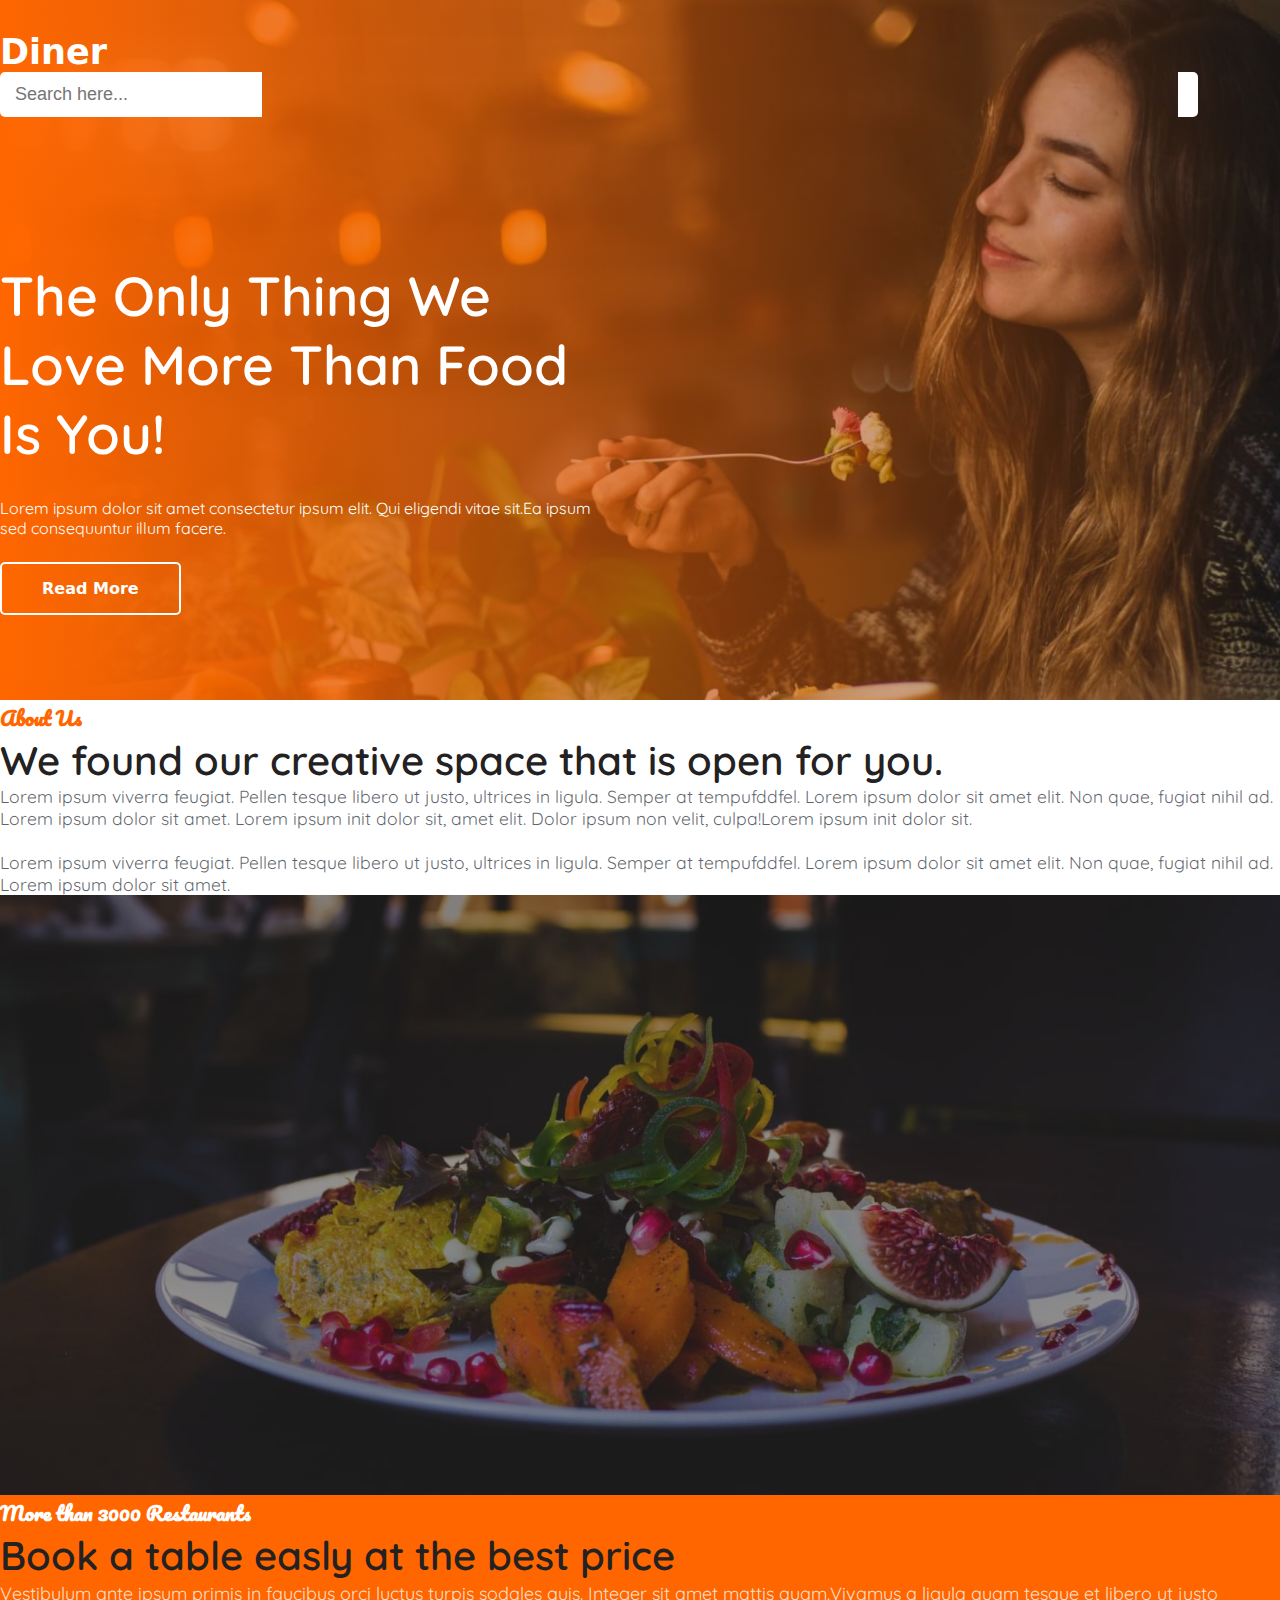
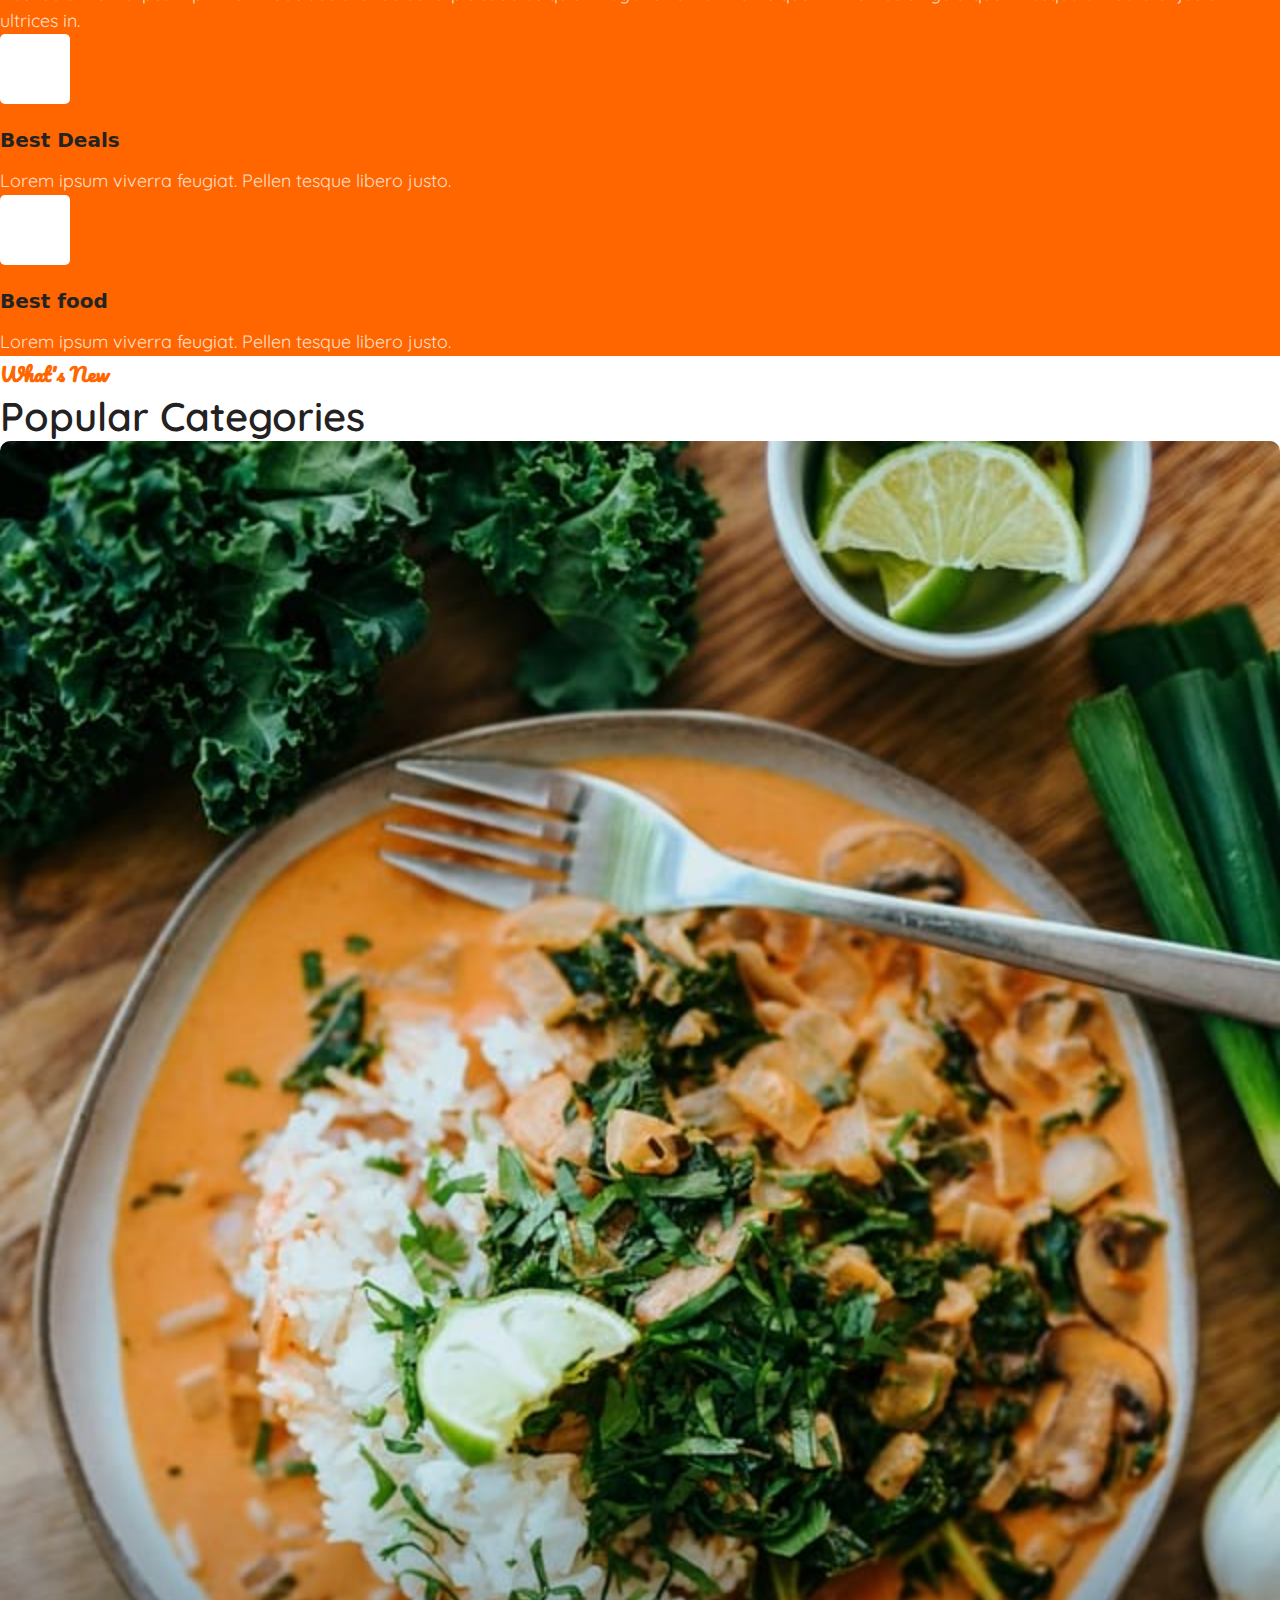
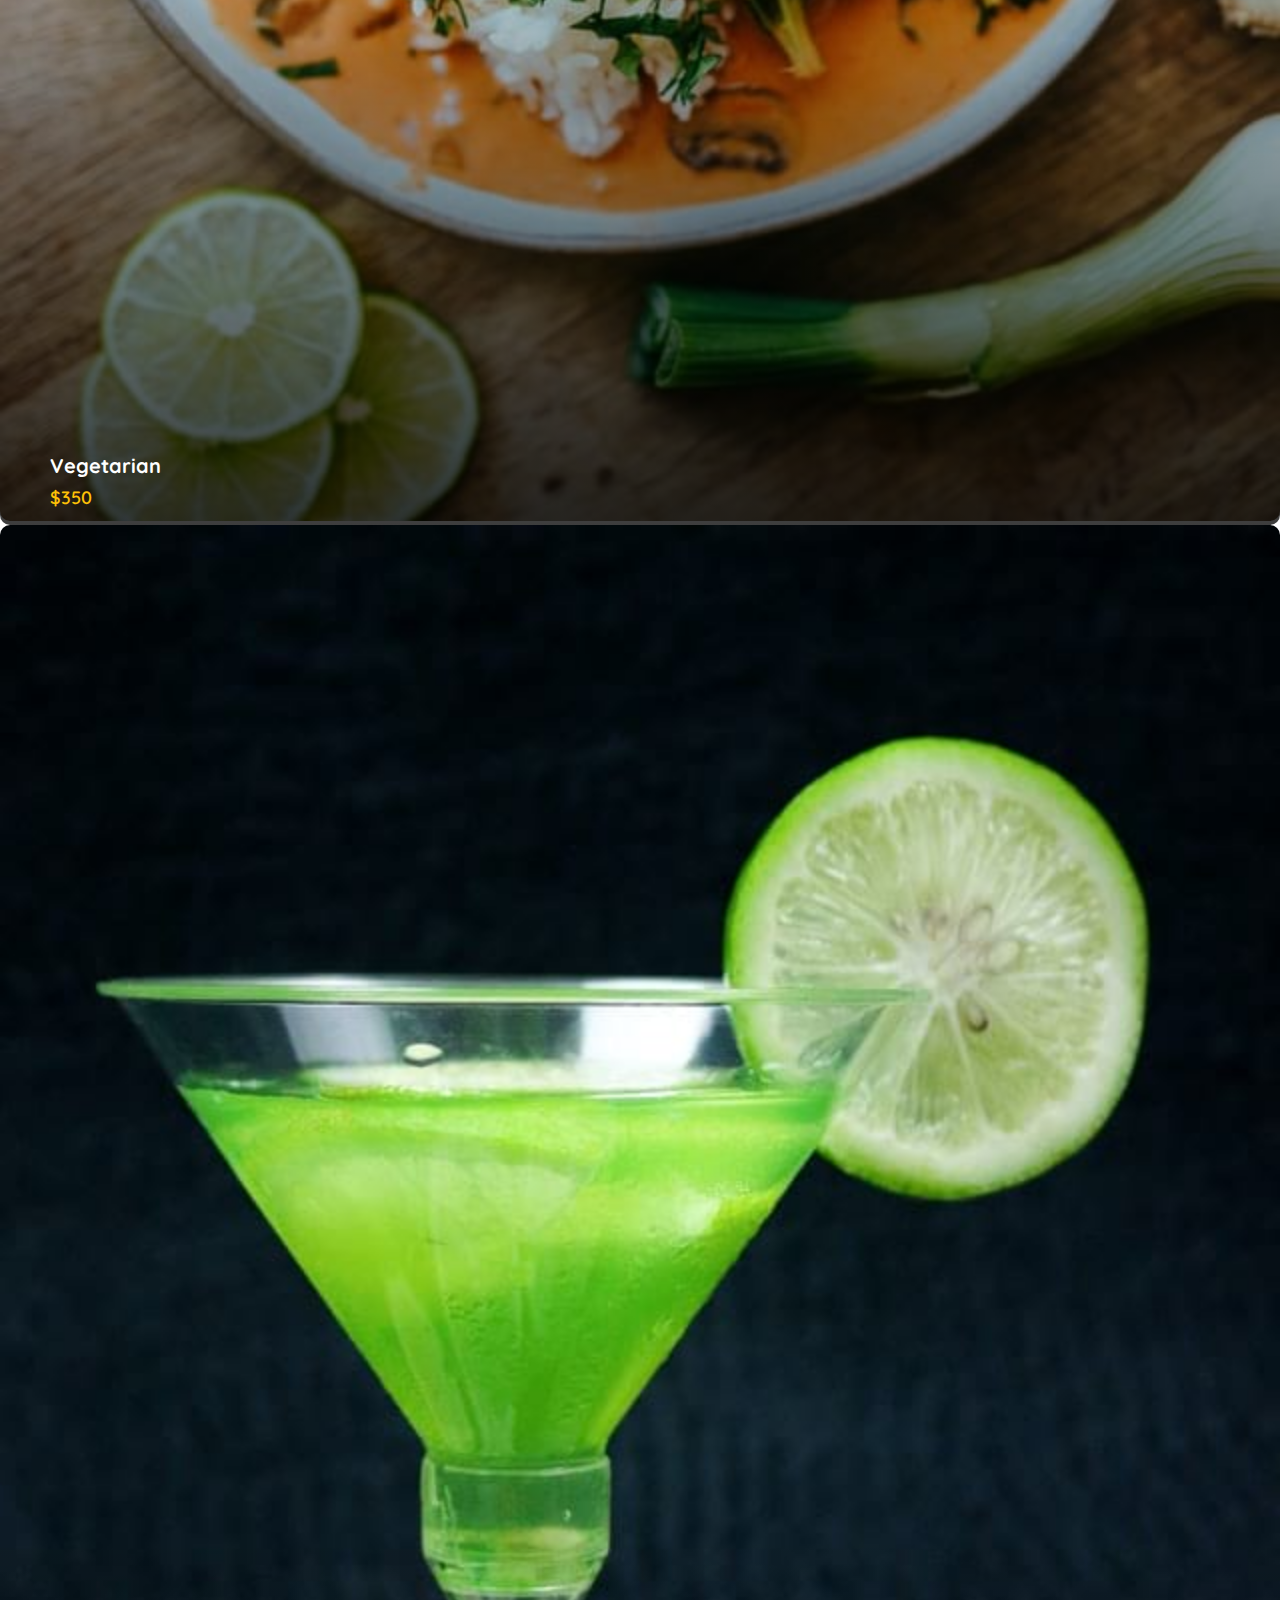
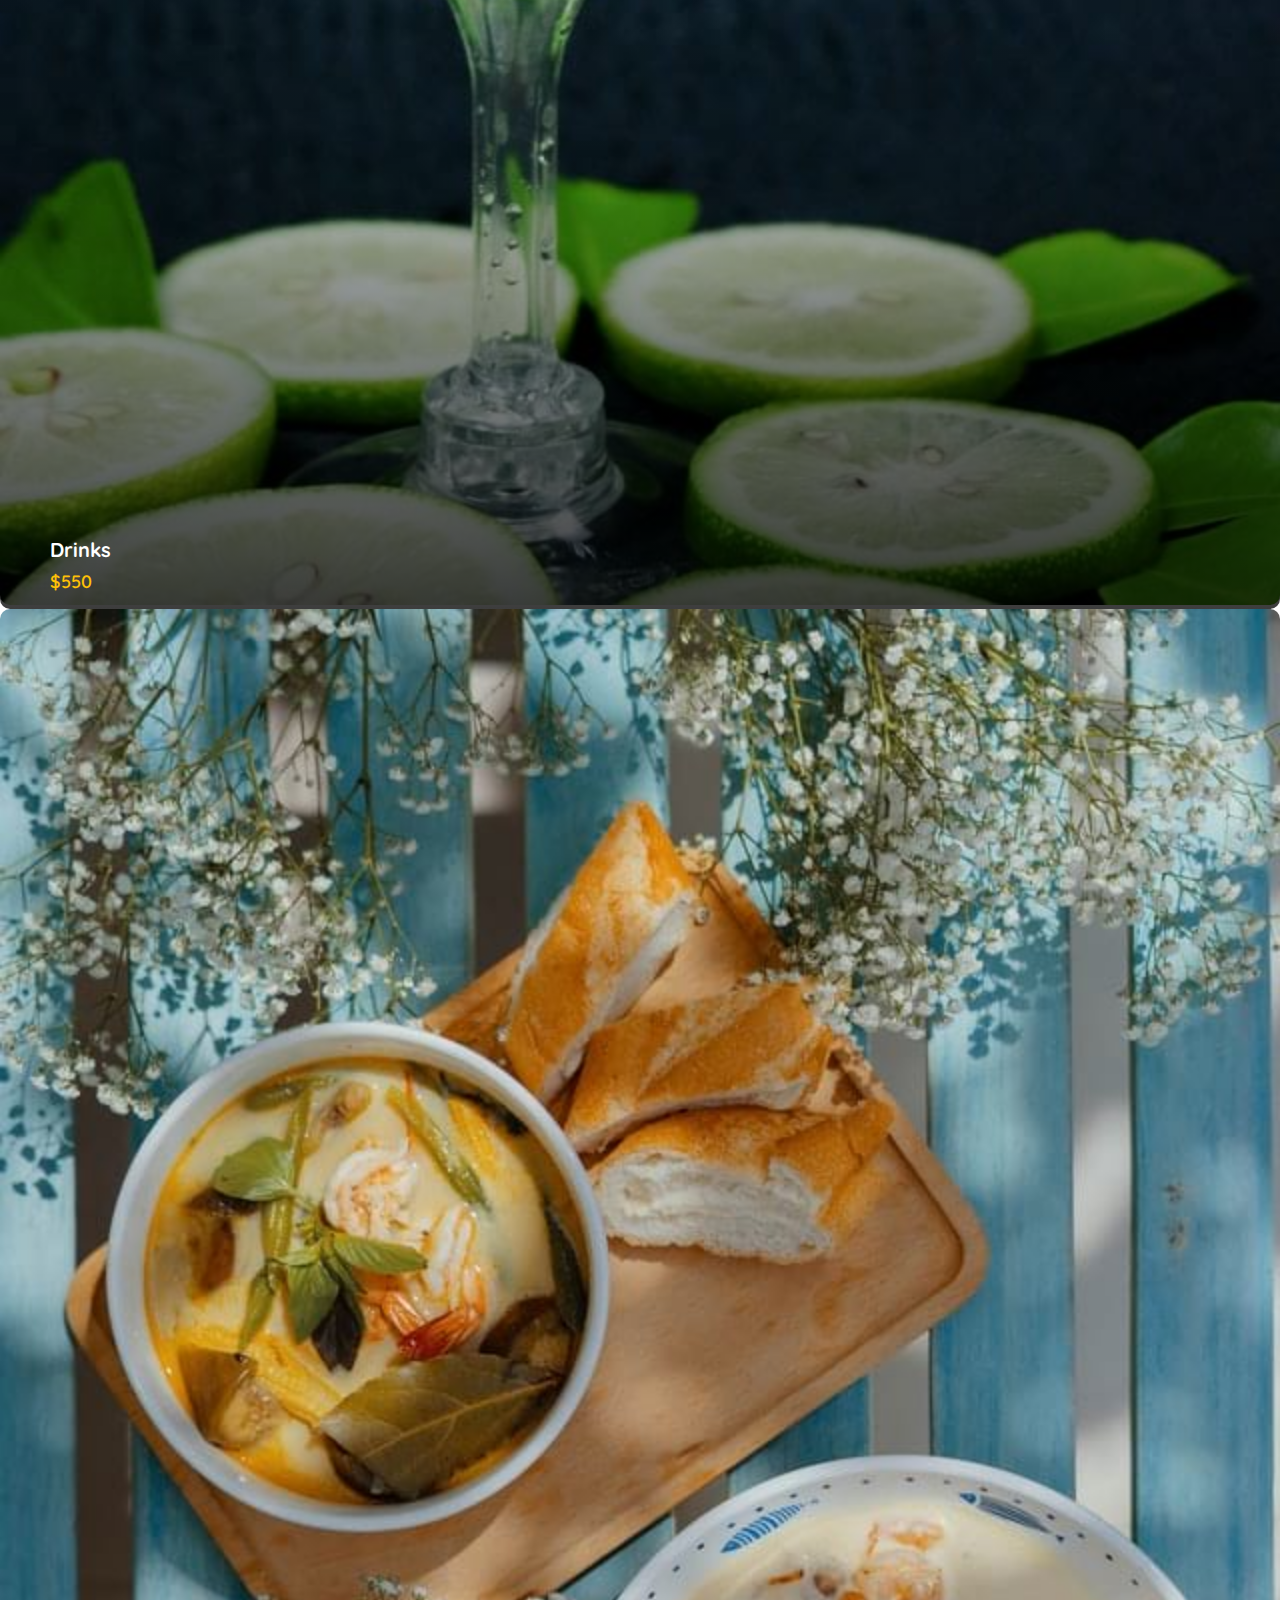
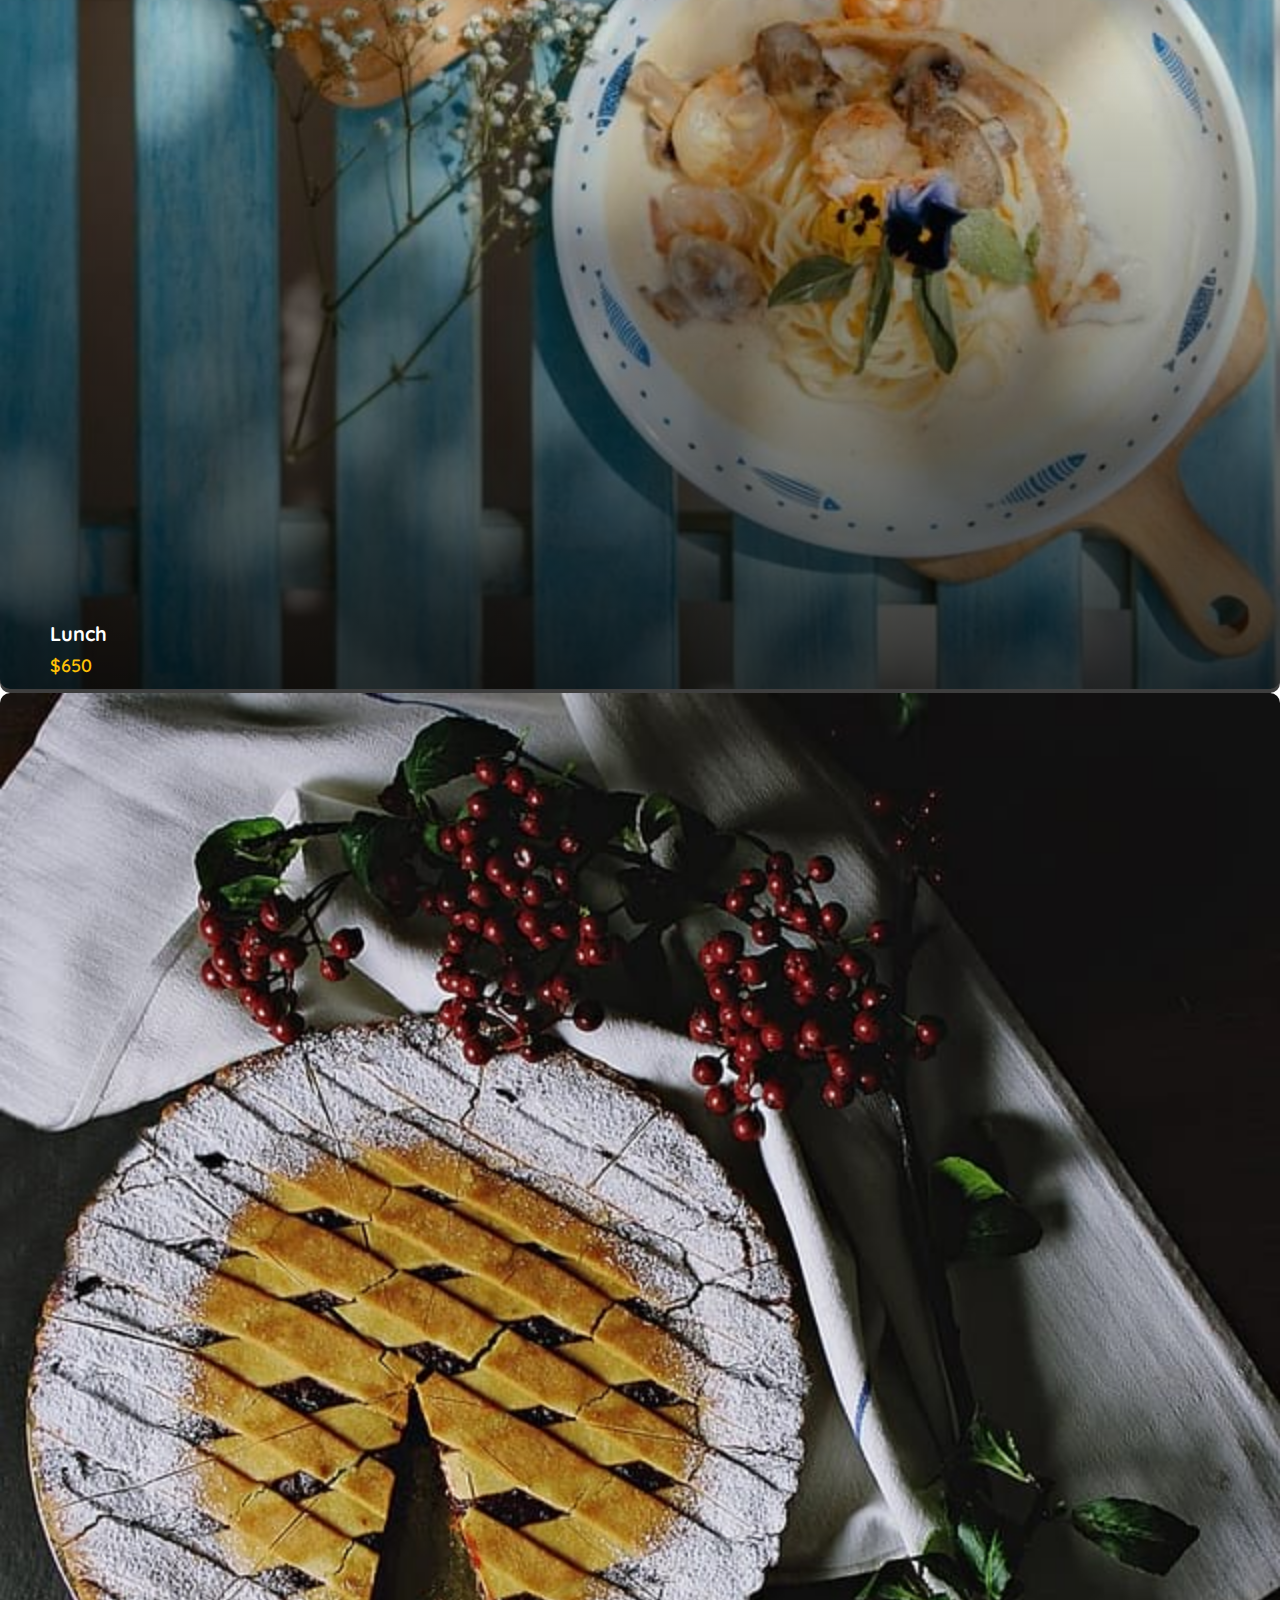
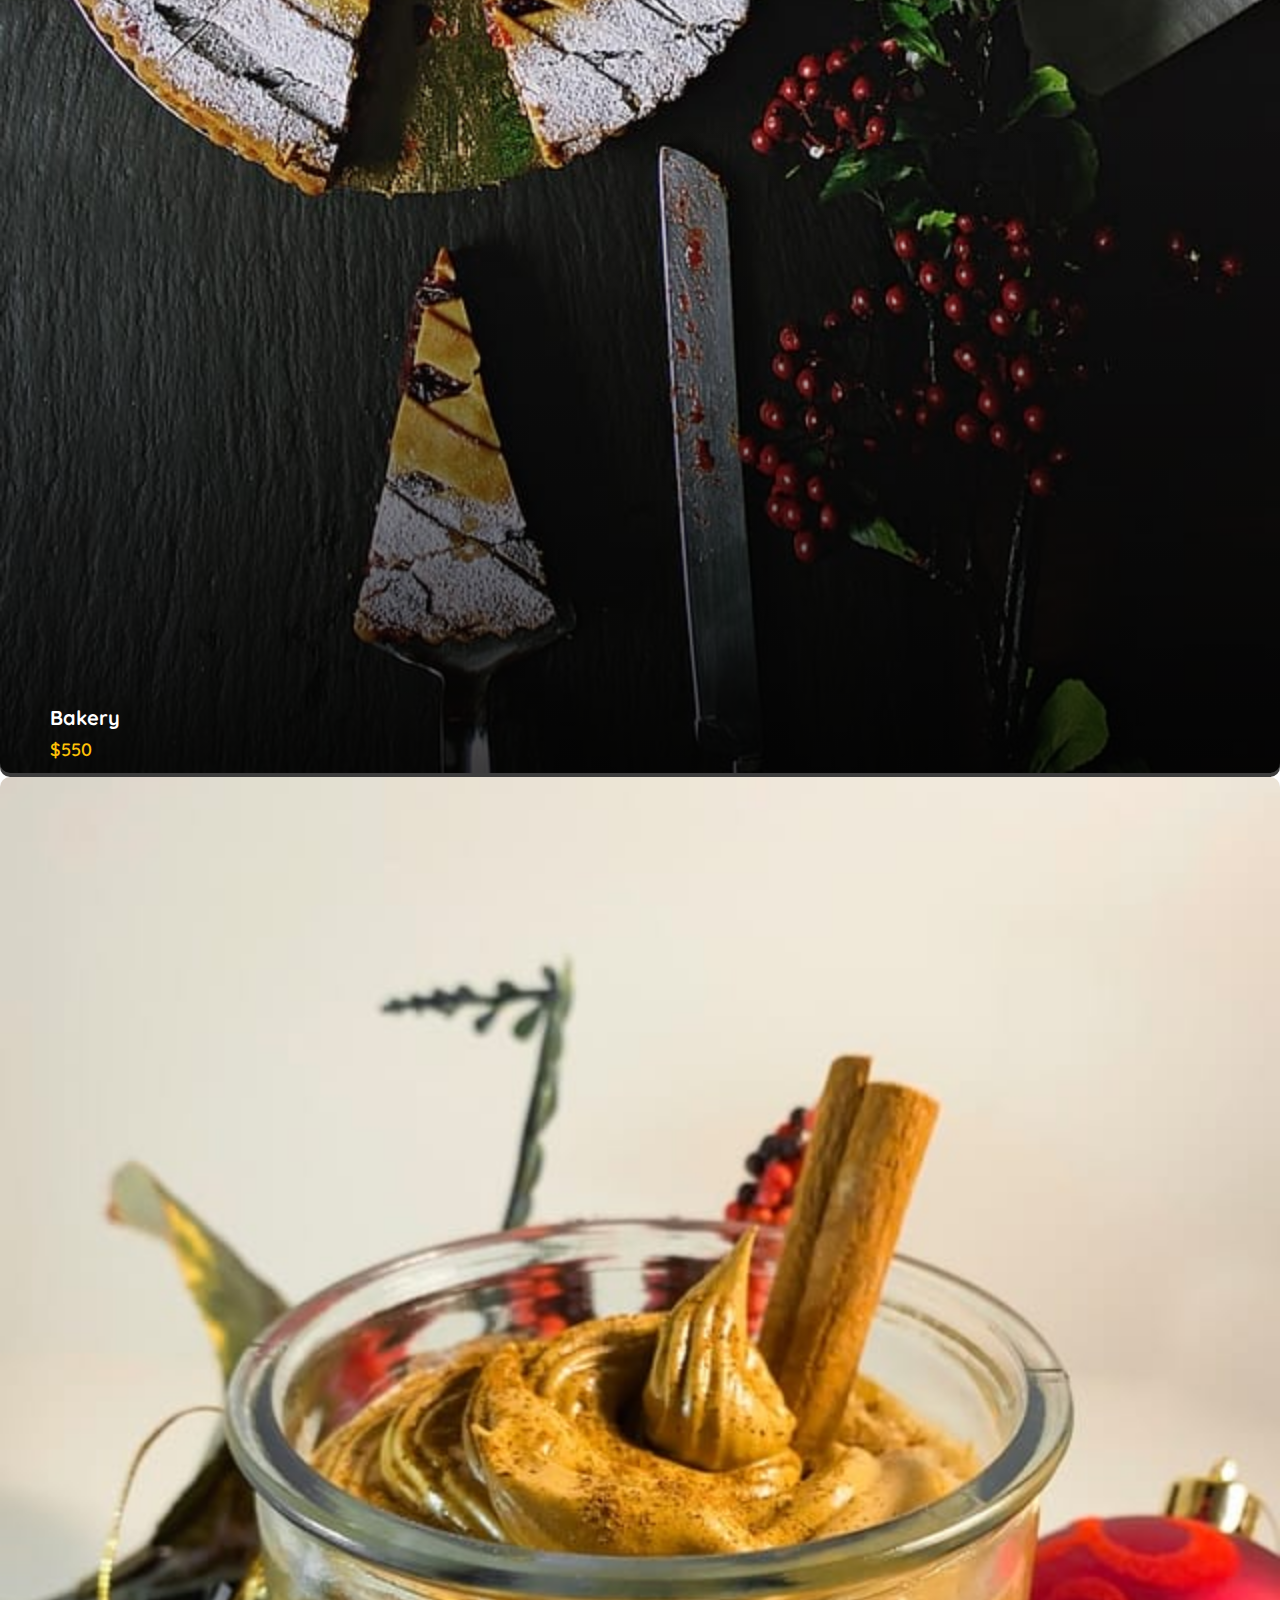
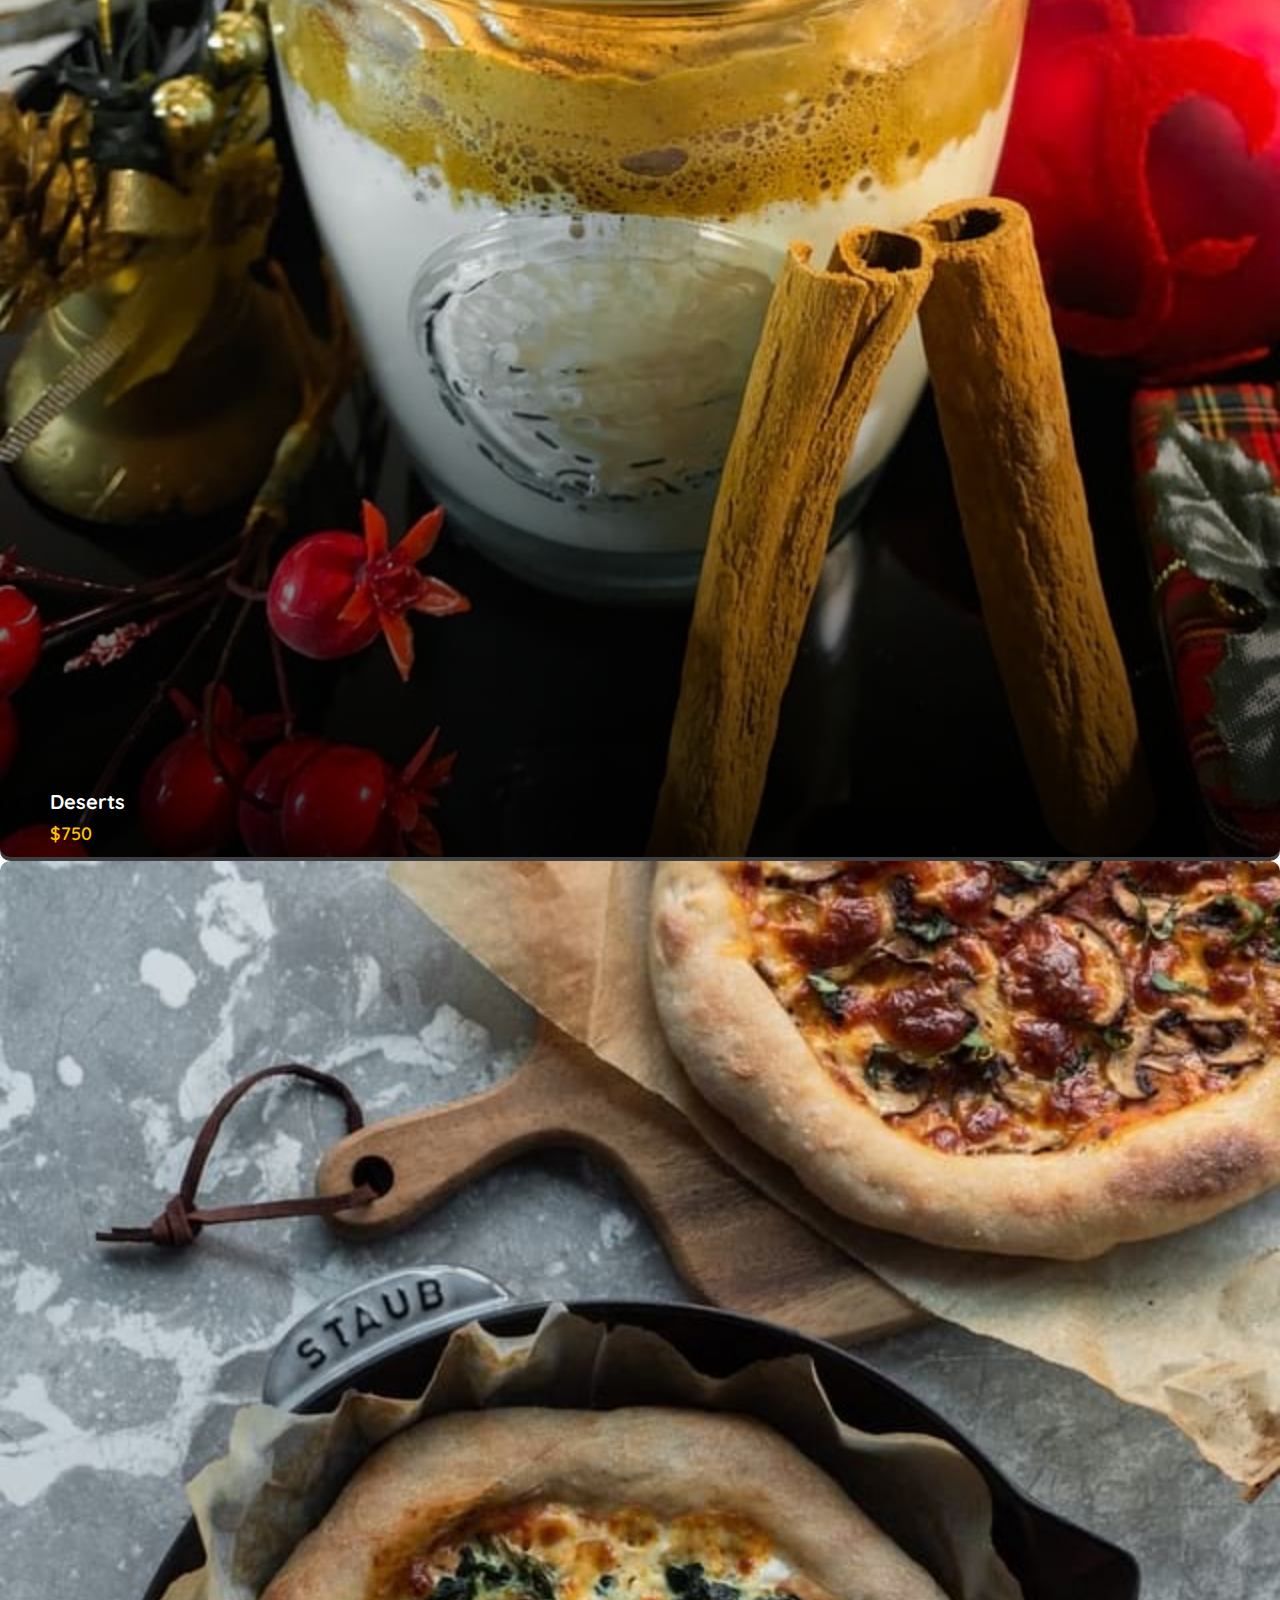
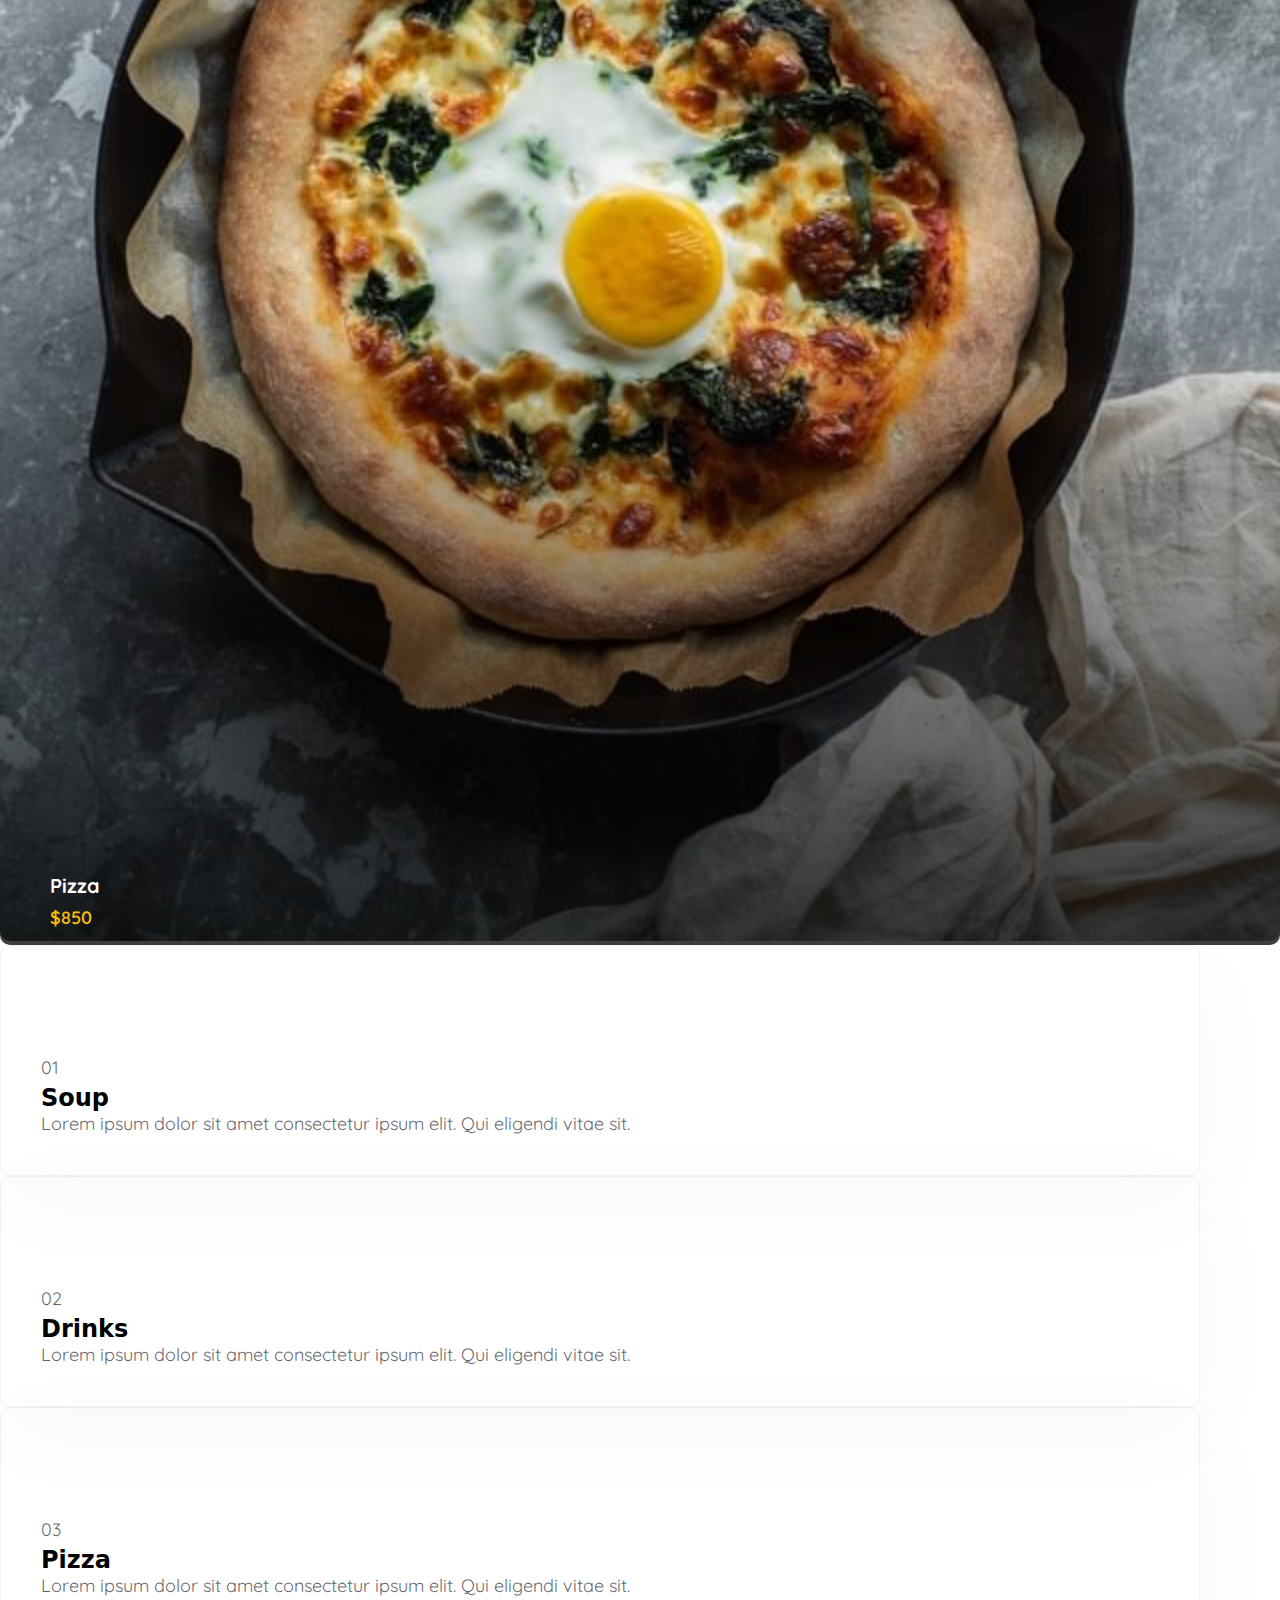
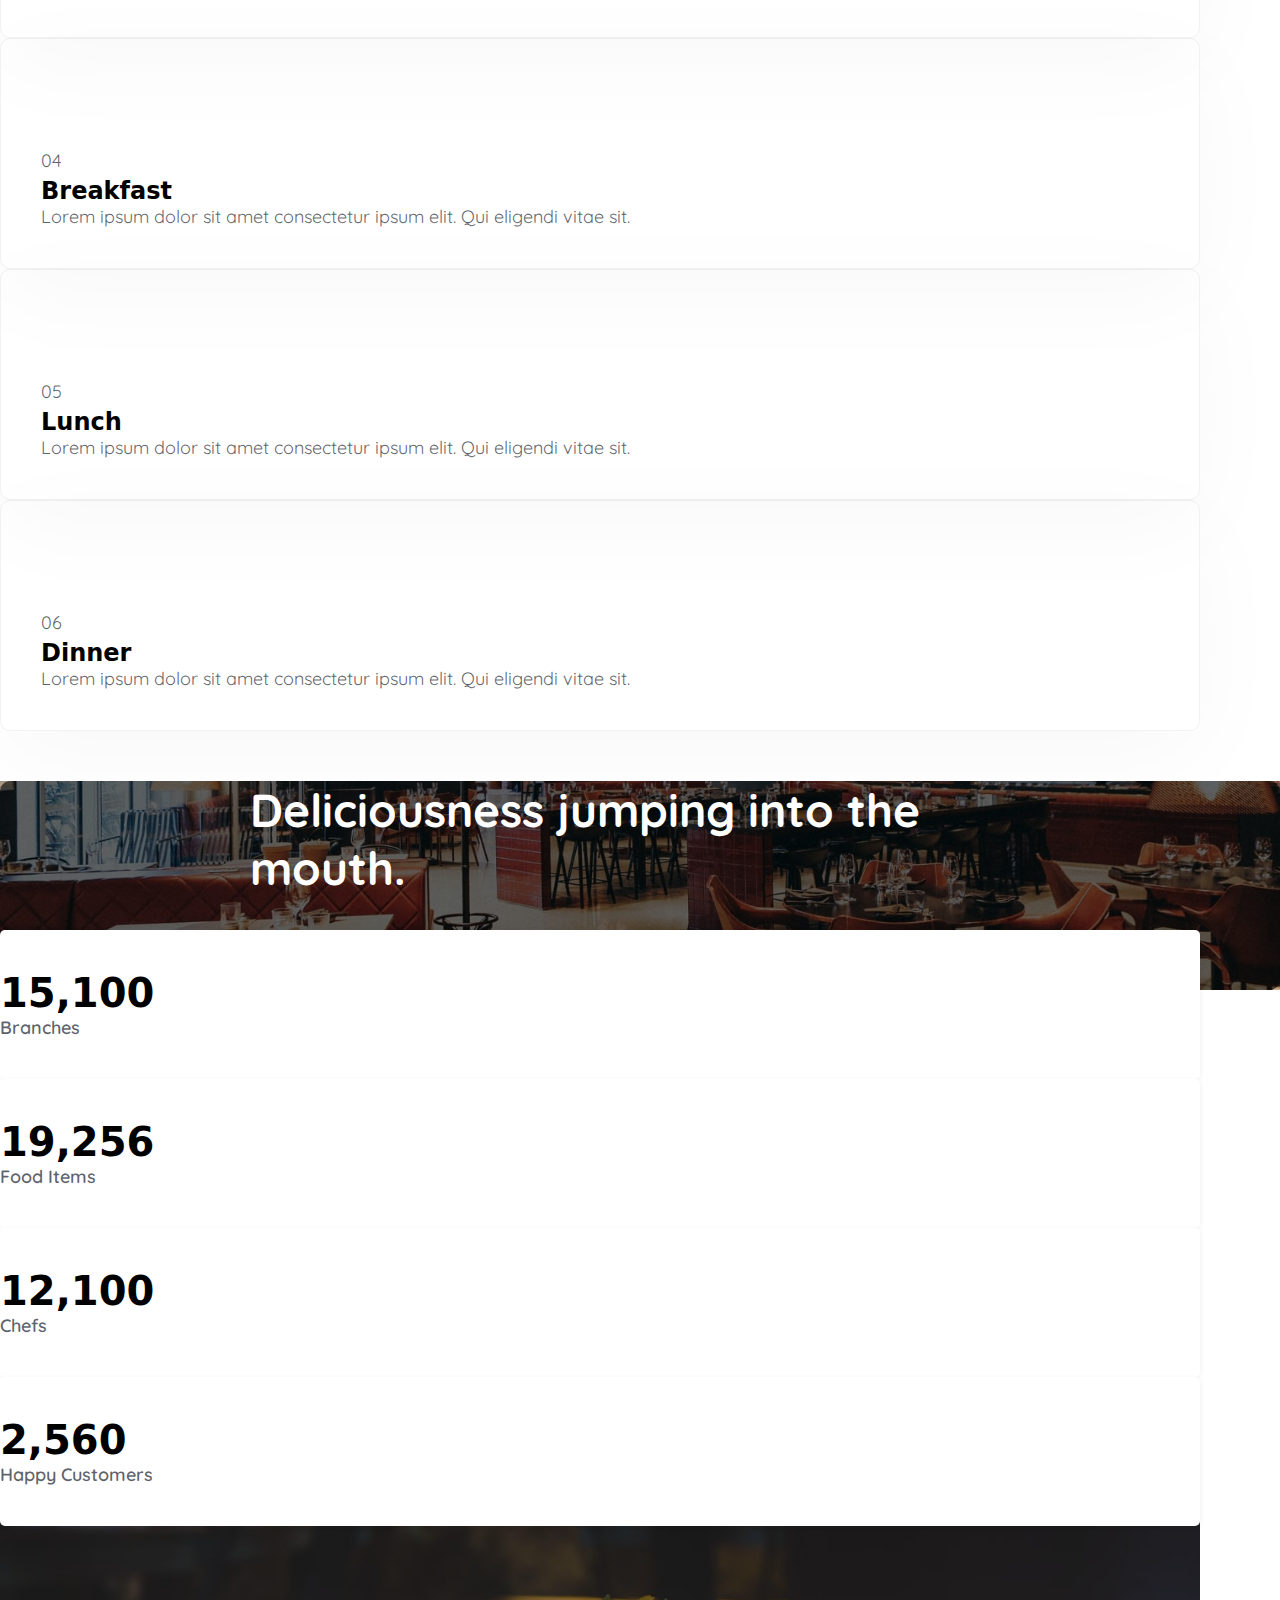
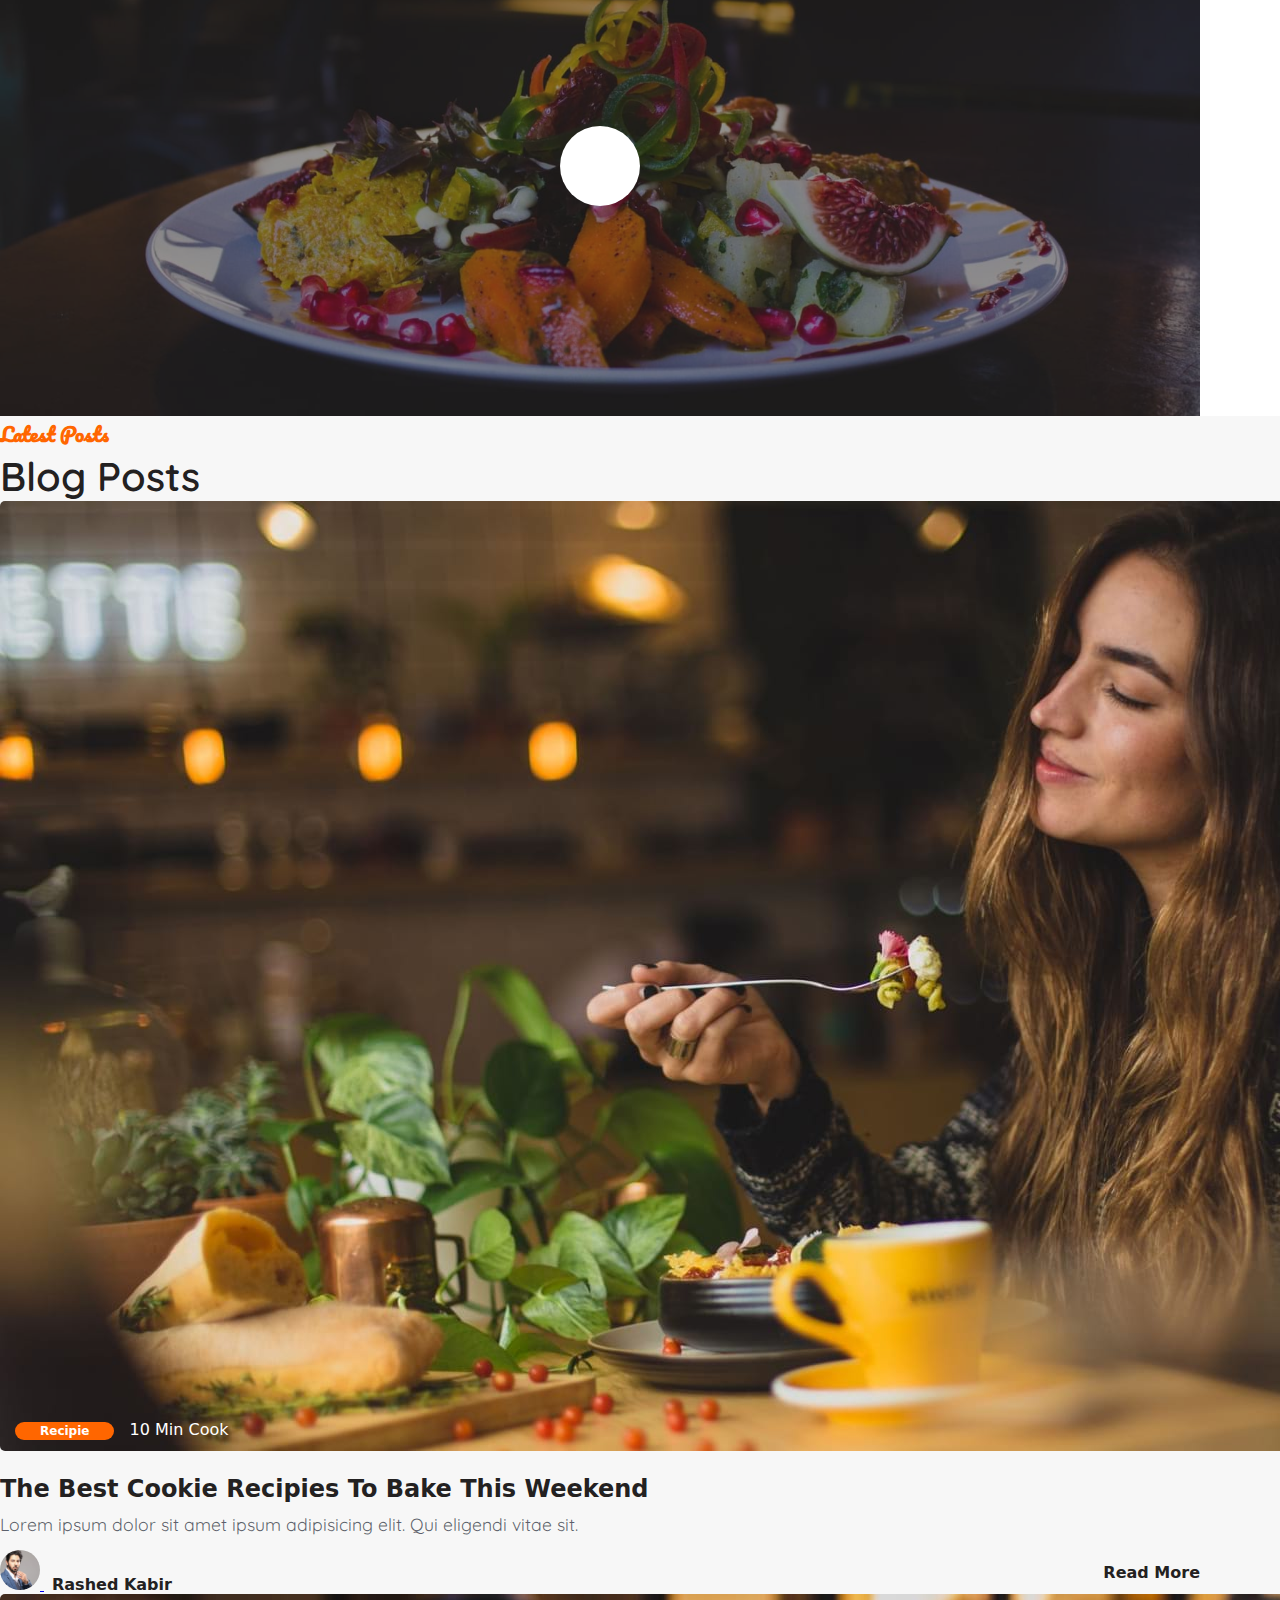
==== commit 0a271b1e: "fix bugs in index.html" ====
--- a/index.html
+++ b/index.html
@@ -693,6 +693,12 @@
             fixedContentPos: false,
         });
     </script>
+
+    <!-- BUTTON-TOGGLE JS -->
+    <script src="./JS/button-toggler.js"></script>
+    <!-- COUNTUP JS -->
+    <script src="./JS/jquery.countup.min.js">   </script>
+    <script> $('.counter').countUp();</script>
 </body>
 
 </html>--- a/CSS/styles.css
+++ b/CSS/styles.css
@@ -51,6 +51,175 @@
 
 .orange-btn a:hover {
   opacity: 0.8;
+}
+
+
+/* HEADER */
+
+header {
+  min-height: 700px;
+  width: 100vw;
+  background-image: linear-gradient(to right, #ff6600, hsl(30deg 100% 1% / 20%)), url(../img/img02.jpg);
+  background-size: cover;
+  background-attachment: fixed;
+}
+
+.header__navbar {
+  background: transparent;
+  padding: 2rem 0 0 0;
+}
+
+header .header__logo {
+  font-size: 2.1875rem;
+  text-decoration: none;
+  color: white;
+  font-weight: 700;
+}
+
+.header__navbar-right {
+  gap: 10px;
+}
+
+.header__search-bar {
+  position: relative;
+  margin-right: 30px; /*temporary*/
+}
+
+.header__search-bar input {
+  border-radius: 5px 0 0 5px;
+  padding: 10px 15px;
+  height: 45px;
+  font-size: 1.125rem;
+  border: none;
+}
+
+.header__search-bar input:focus {
+  border-color: transparent;
+}
+
+.header__search-bar i {
+  border-radius: 0px 5px 5px 0;
+  font-size: 1rem;
+  position: absolute;
+  right: -28px;
+  background-color: white;
+  border-color: transparent;
+  color: gray;
+  padding: 14px 10px;
+  height: 45px;
+}
+
+#menu-open {
+  font-size: 35px;
+  color: white;
+  background: transparent;
+  border: none;
+}
+
+.overlay {
+  height: 100vh;
+  width: 100vw;
+  position: fixed;
+  top: 0;
+  left: 0;
+  transform: scale(0.8);
+  background: rgb(6 3 0 / 77%);
+  opacity: 0;
+  transition: all .3s ease;
+  visibility: hidden;
+}
+
+.overlay-open {
+  opacity: 1;
+  transform: scale(1);
+  visibility: visible;
+
+}
+
+nav.header__menu ul {
+  list-style: none;
+  position: absolute;
+  top: 50%;
+  left: 50%;
+  transform: translate(-50%, -50%);
+  text-align: center;
+}
+
+nav.header__menu ul a {
+  color: white;
+  text-decoration: none;
+  font-size: 20px;
+  font-weight: 600;
+  line-height: 2.25;
+}
+
+#menu-close {
+  position: absolute;
+  top: 40px;
+  right: 40px;
+  background-color: #ff6600;
+  width: 40px;
+  height: 40px;
+  color: white;
+  border: none;
+  border-radius: 5px;
+  font-size: 1.25rem;
+}
+
+button#darkModeToggler {
+  width: 40px;
+  height: 40px;
+  font-size: 25px;
+  background: transparent;
+  color: white;
+  border: none;
+}
+
+#darkModeToggler .fa-sun{
+  display: none;
+}
+
+#darkModeToggler .fa-moon {
+  display: block;
+}
+
+/* CAROUSEL */
+
+.carousel__content {
+  color: white;
+  max-width: 600px;
+  margin-top: 100px;
+}
+
+.carousel__content h1 {
+  font-size: 3.4375rem;
+  font-weight: 600;
+  margin-bottom: 30px;
+}
+.carousel__content p {
+  margin-bottom: 40px;
+}
+
+.carousel__button {
+  text-decoration: none;
+  color: white;
+  font-size: 16px;
+  font-weight: 700;
+  border: 2px solid white;
+  padding: 15px 40px;
+  border-radius: 5px;
+  transition: all .5s;
+}
+
+.carousel__button:hover {
+  text-decoration: none;
+  background-color: white;
+  color:#ff6600;
+}
+/* ABOUT US */
+
+.aboutUs__content p {
+  font-size: 1.09375rem;
 }
 
 /* BOOKING */
@@ -116,184 +285,6 @@
   padding-right: 45px;
 }
 
-/* HEADER */
-
-header {
-    min-height: 700px;
-    width: 100vw;
-    background-image: linear-gradient(to right, #ff6600, hsl(30deg 100% 1% / 20%)), url(../img/img02.jpg);
-    background-size: cover;
-    background-attachment: fixed;
-}
-
-.header__navbar {
-    background: transparent;
-    padding: 2rem 0 0 0;
-}
-
-header .header__logo {
-    font-size: 2.1875rem;
-    text-decoration: none;
-    color: white;
-    font-weight: 700;
-}
-
-.header__navbar-right {
-    gap: 10px;
-}
-
-.header__search-bar {
-    position: relative;
-    margin-right: 30px; /*temporary*/
-}
-
-.header__search-bar input {
-    border-radius: 5px 0 0 5px;
-    padding: 10px 15px;
-    height: 45px;
-    font-size: 1.125rem;
-    border: none;
-}
-
-.header__search-bar input:focus {
-    border-color: transparent;
-}
-
-.header__search-bar i {
-    border-radius: 0px 5px 5px 0;
-    font-size: 1rem;
-    position: absolute;
-    right: -28px;
-    background-color: white;
-    border-color: transparent;
-    color: gray;
-    padding: 14px 10px;
-    height: 45px;
-}
-
-#menu-open {
-    font-size: 35px;
-    color: white;
-    background: transparent;
-    border: none;
-}
-
-.overlay {
-    height: 100vh;
-    width: 100vw;
-    position: fixed;
-    top: 0;
-    left: 0;
-    transform: scale(0.8);
-    background: rgb(6 3 0 / 77%);
-    opacity: 0;
-    transition: all .3s ease;
-    visibility: hidden;
-}
-
-.overlay-open {
-    opacity: 1;
-    transform: scale(1);
-    visibility: visible;
-
-}
-
-nav.header__menu ul {
-    list-style: none;
-    position: absolute;
-    top: 50%;
-    left: 50%;
-    transform: translate(-50%, -50%);
-    text-align: center;
-}
-
-nav.header__menu ul a {
-    color: white;
-    text-decoration: none;
-    font-size: 20px;
-    font-weight: 600;
-    line-height: 2.25;
-}
-
-#menu-close {
-    position: absolute;
-    top: 40px;
-    right: 40px;
-    background-color: #ff6600;
-    width: 40px;
-    height: 40px;
-    color: white;
-    border: none;
-    border-radius: 5px;
-    font-size: 1.25rem;
-}
-
-button#darkModeToggler {
-    width: 40px;
-    height: 40px;
-    font-size: 25px;
-    background: transparent;
-    color: white;
-    border: none;
-}
-
-#darkModeToggler .fa-sun{
-    display: none;
-}
-
-#darkModeToggler .fa-moon {
-    display: block;
-}
-
-  /* CAROUSEL */
-
-.carousel__content {
-    color: white;
-    max-width: 600px;
-    margin-top: 100px;
-}
-
-.carousel__content h1 {
-    font-size: 3.4375rem;
-    font-weight: 600;
-    margin-bottom: 30px;
-}
-.carousel__content p {
-    margin-bottom: 40px;
-}
-
-.carousel__button {
-    text-decoration: none;
-    color: white;
-    font-size: 16px;
-    font-weight: 700;
-    border: 2px solid white;
-    padding: 15px 40px;
-    border-radius: 5px;
-    transition: all .5s;
-}
-
-.carousel__button:hover {
-    text-decoration: none;
-    background-color: white;
-    color:#ff6600;
-}
-/* ABOUT US */
-
-.aboutUs__content p {
-    font-size: 1.09375rem;
-}
-
-/* DARK MODE */
-
-.dark {
-    background:#232121;
-    color: #eee;
-}
-
-.dark .header__search-bar input, .dark .header__search-bar i {
-    background-color: #232121;
-    color: white;
 /* CATEGORIES */
 .categories__item {
   position: relative;
@@ -786,27 +777,7 @@
   background-color: #232121;
 }
 
-.dark #darkModeToggler .fa-sun {
-    display: block;
-    color: aliceblue;
-}
-.dark #darkModeToggler .fa-moon {
-    display: none;
-}
-
-
-.dark .aboutUs__content p {
-    color: #c2d0da;
-}
-
-
 /* MEDIA QUERIES */
-
-@media screen and (max-width: 1190px) {
-    .carousel__content h1 {
-        font-size: 2.8125rem;
-    }
-}
 
 @media screen and (max-width: 1080px) {
   .heading h2 {
@@ -849,58 +820,6 @@
   }
 }
 
-@media  screen and (max-width: 800px) {
-    header {
-        min-height: 600px;
-        margin-top: 40px
-    }
-}
-
-@media  screen and (max-width: 766px) {
-    nav.header__menu ul a {
-        font-size: 1rem;
-    }
-}
-
-@media screen and (max-width: 600px) {
-    .heading h2 {
-        font-size: 1.875rem;
-        line-height: 1.25;
-    }
-
-    .heading h6 {
-        font-size: 1rem;
-    }
-
-    .header__search-bar {
-        display: none;
-    }
-    nav.header__menu ul a {
-        line-height: 2;
-    }
-}
-
-@media screen and (max-width: 480px) {
-    header {
-        min-height: 450px;
-    }
-    .carousel__content {
-        max-width: 500px;
-        margin-top: 50px;
-    }
-    .carousel__content h1 {
-        font-size: 1.75rem;
-    }
-    .carousel__button {
-        padding: 15px 20px;
-    }
-}
-
-@media (min-width: 1280px) {
-.container {
-    max-width: 1200px;
-}
-}
 @media  screen and (max-width: 900px) {
   .thumbnail {
     min-height: 400px;
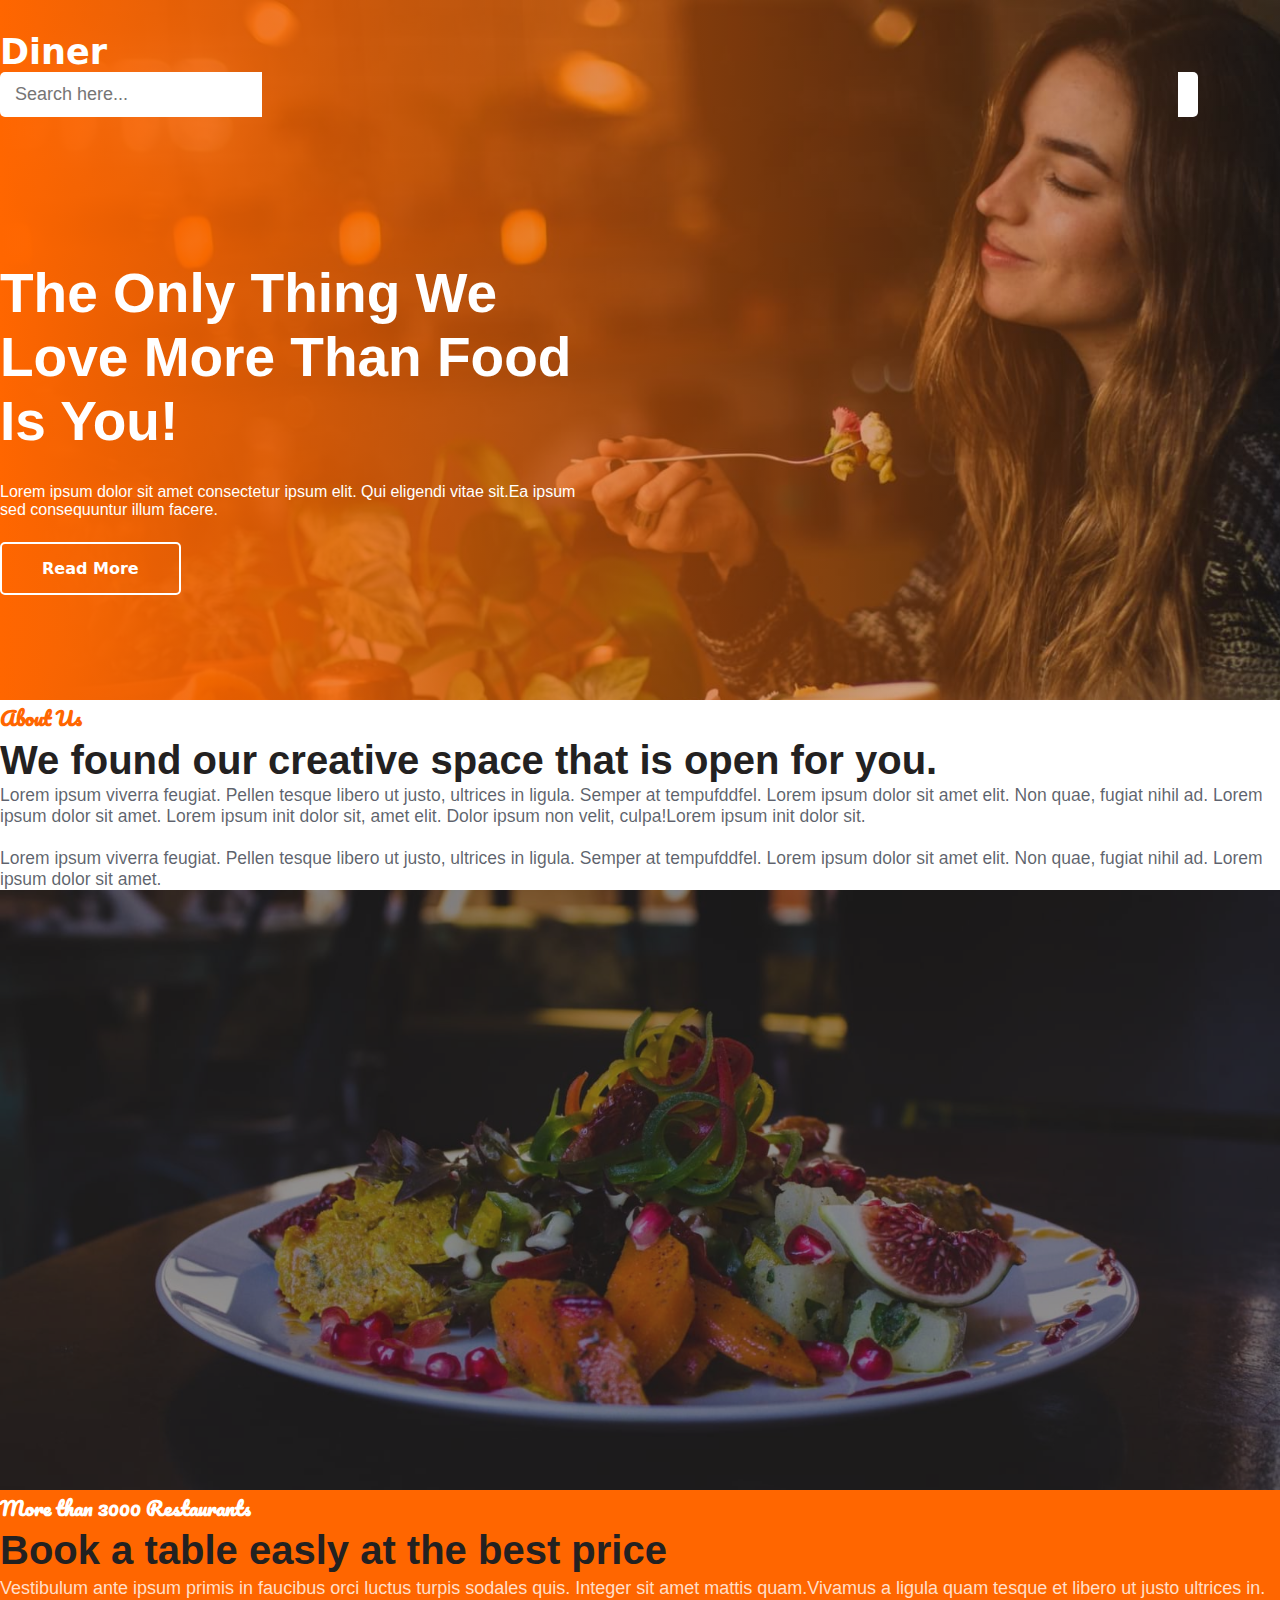
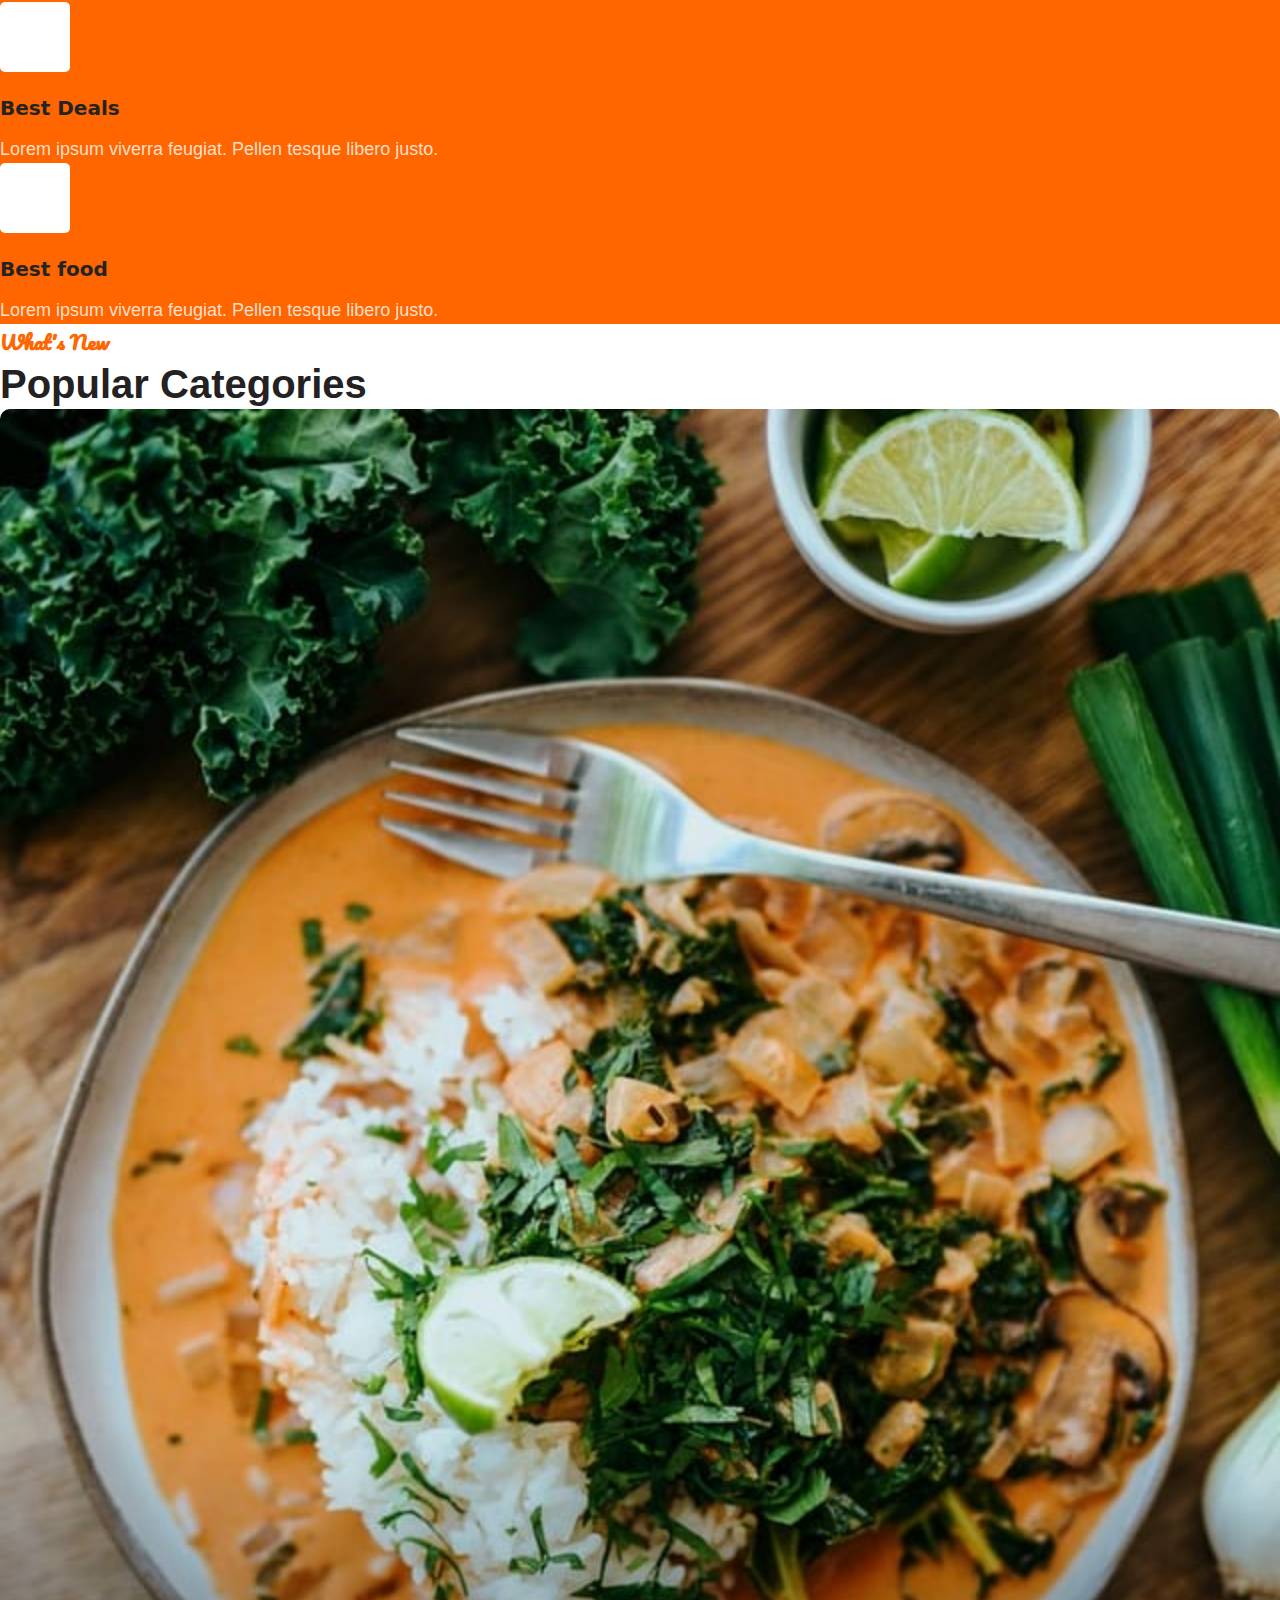
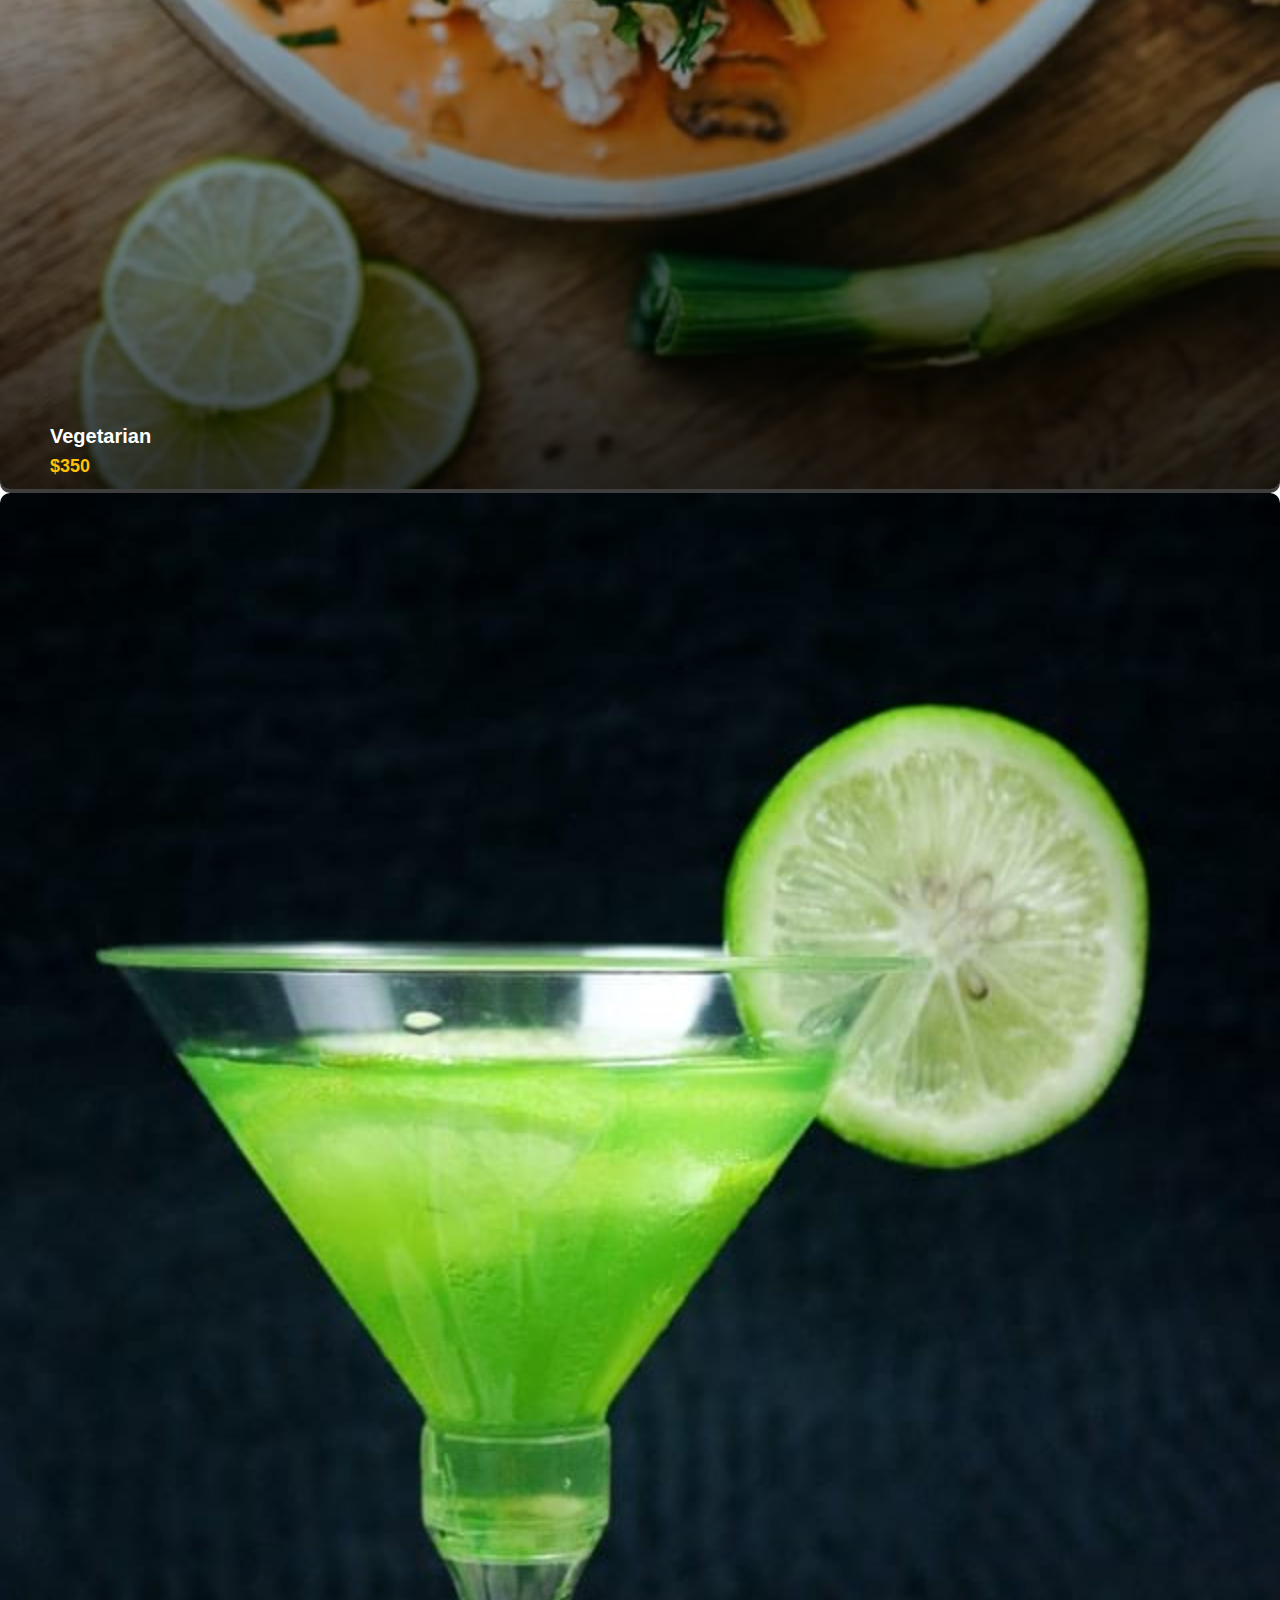
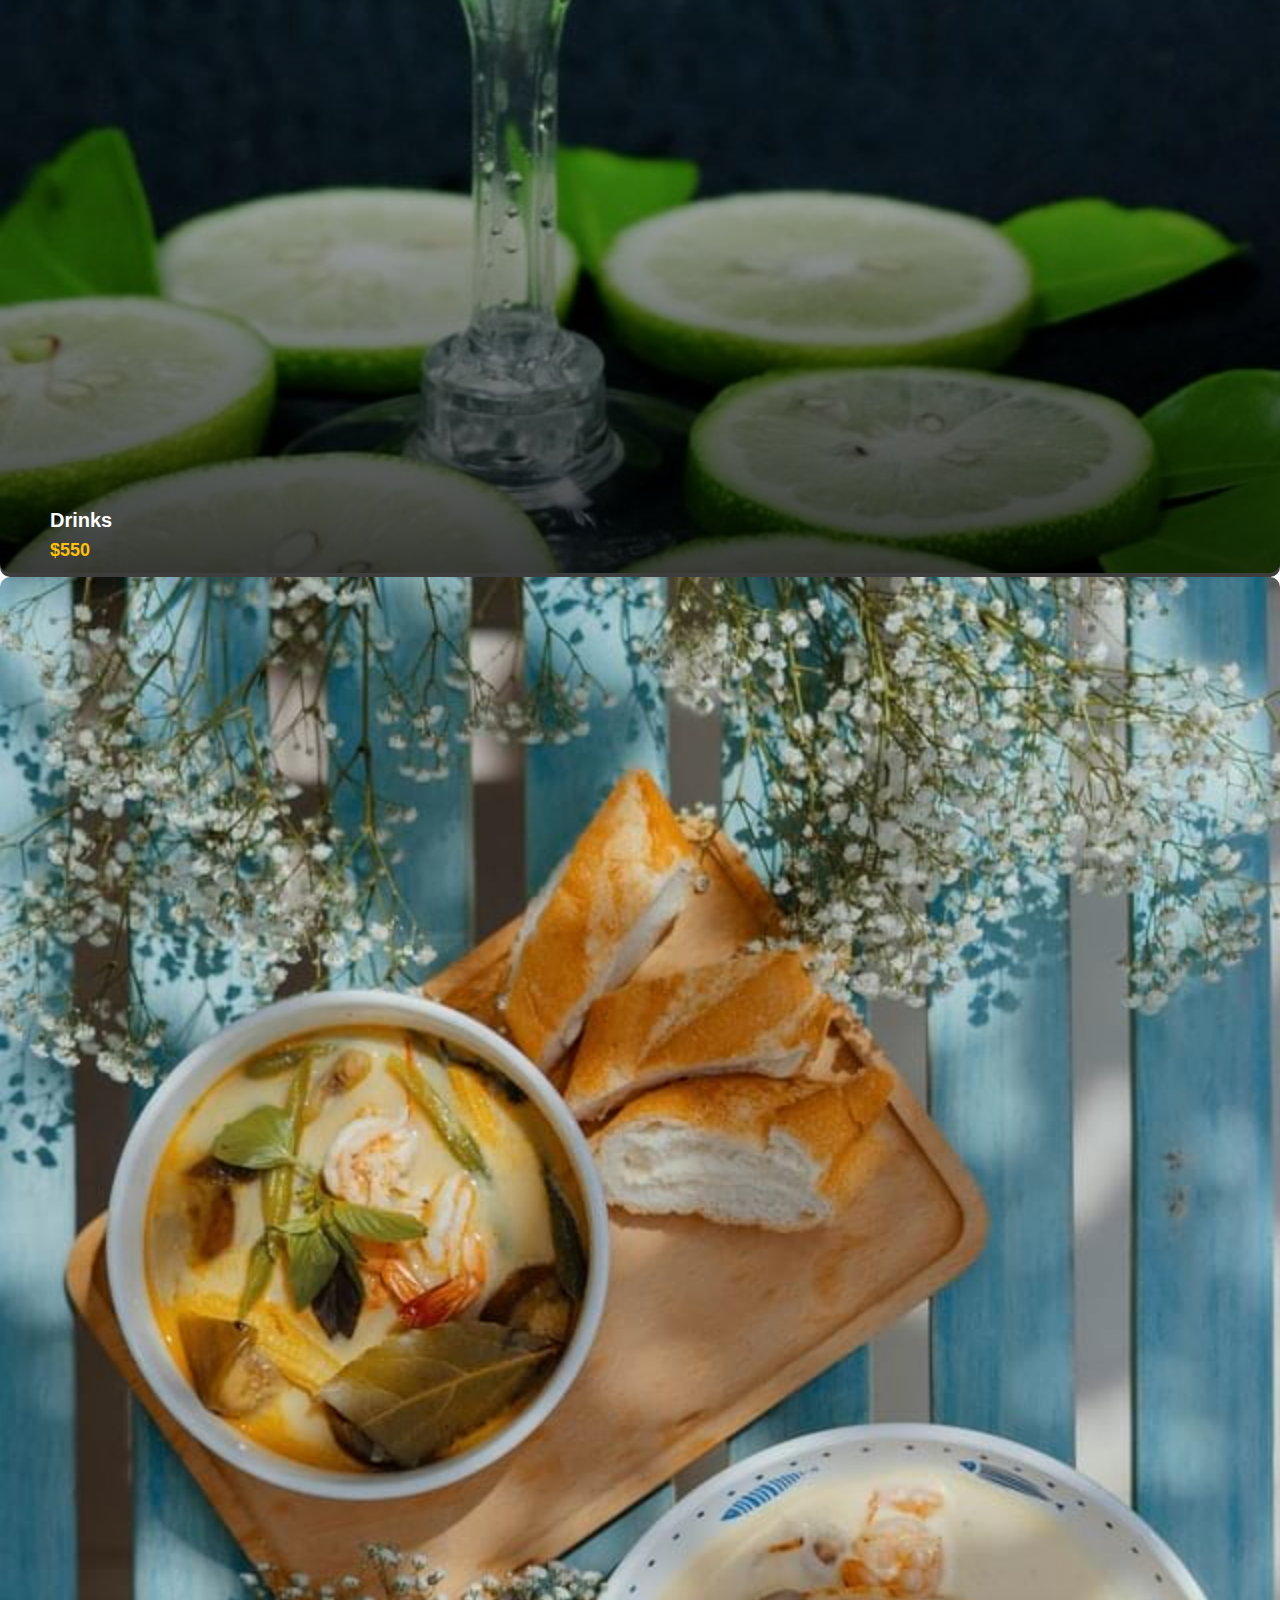
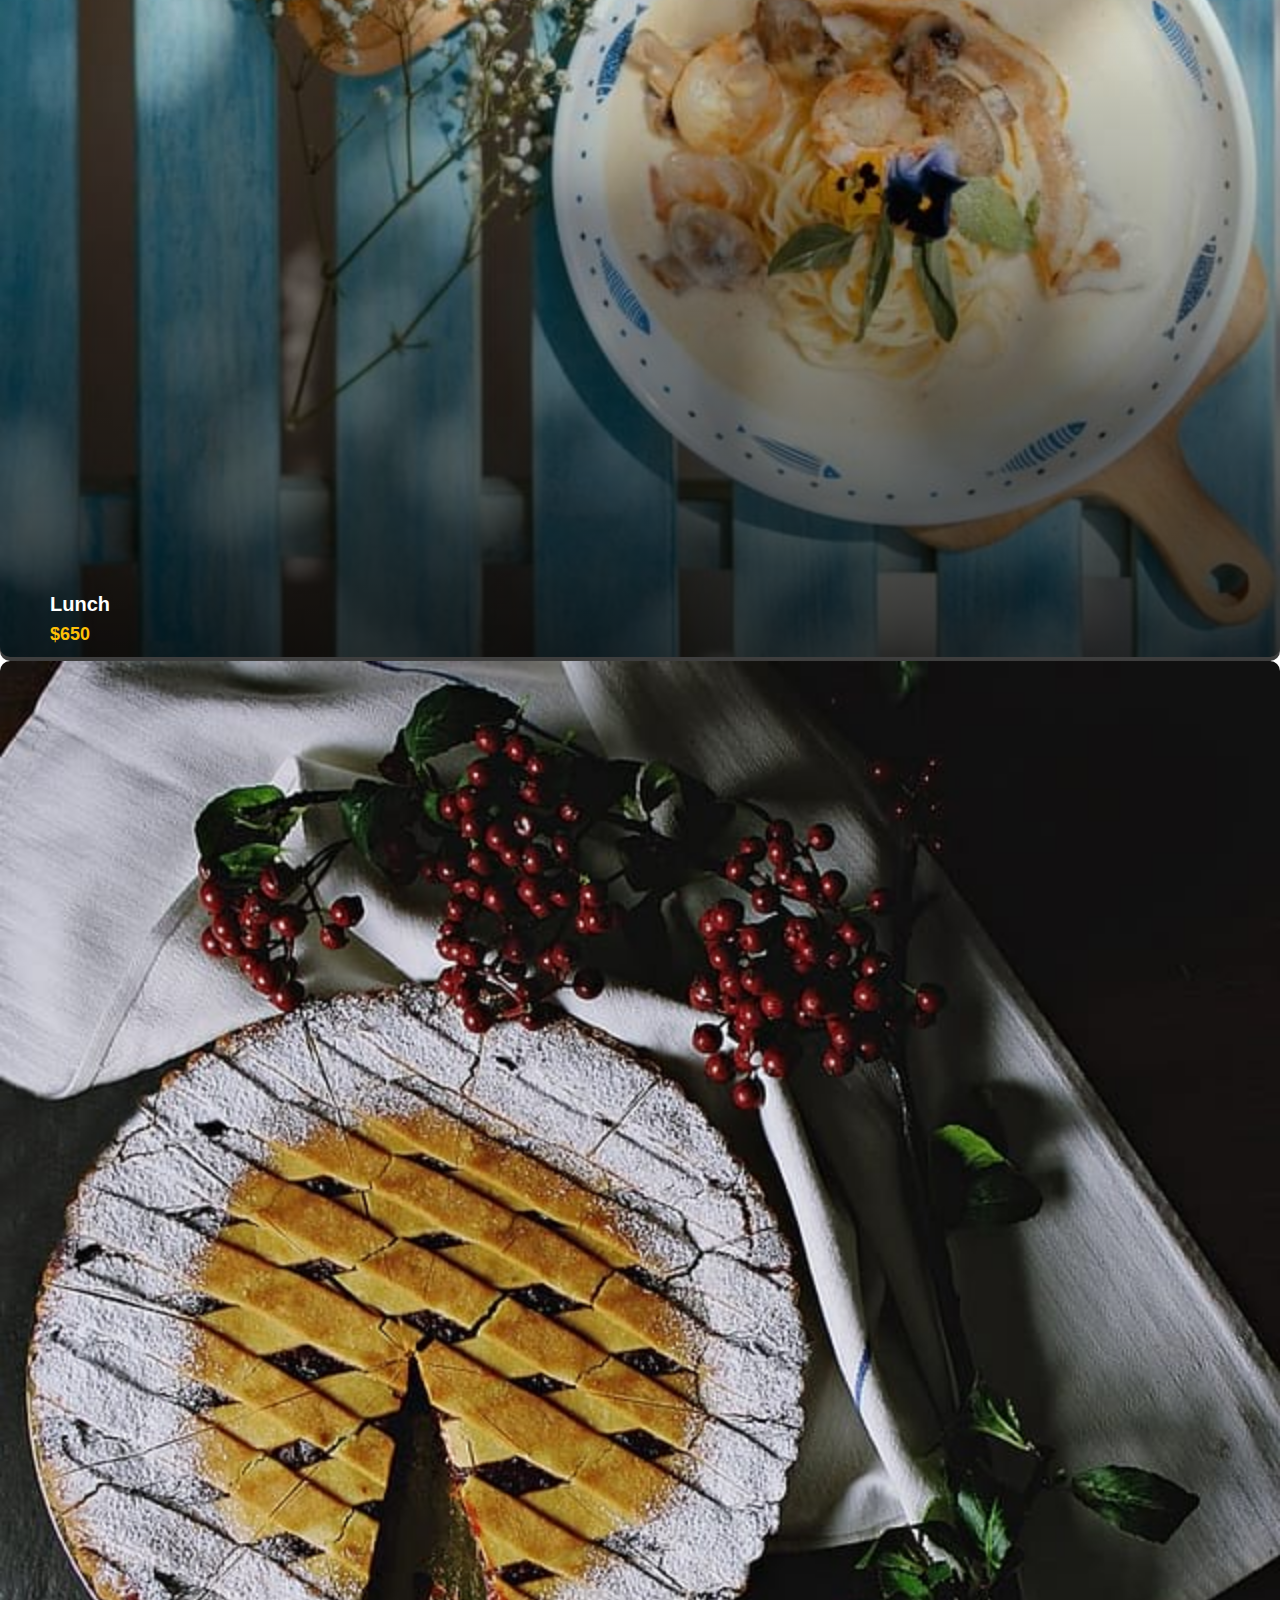
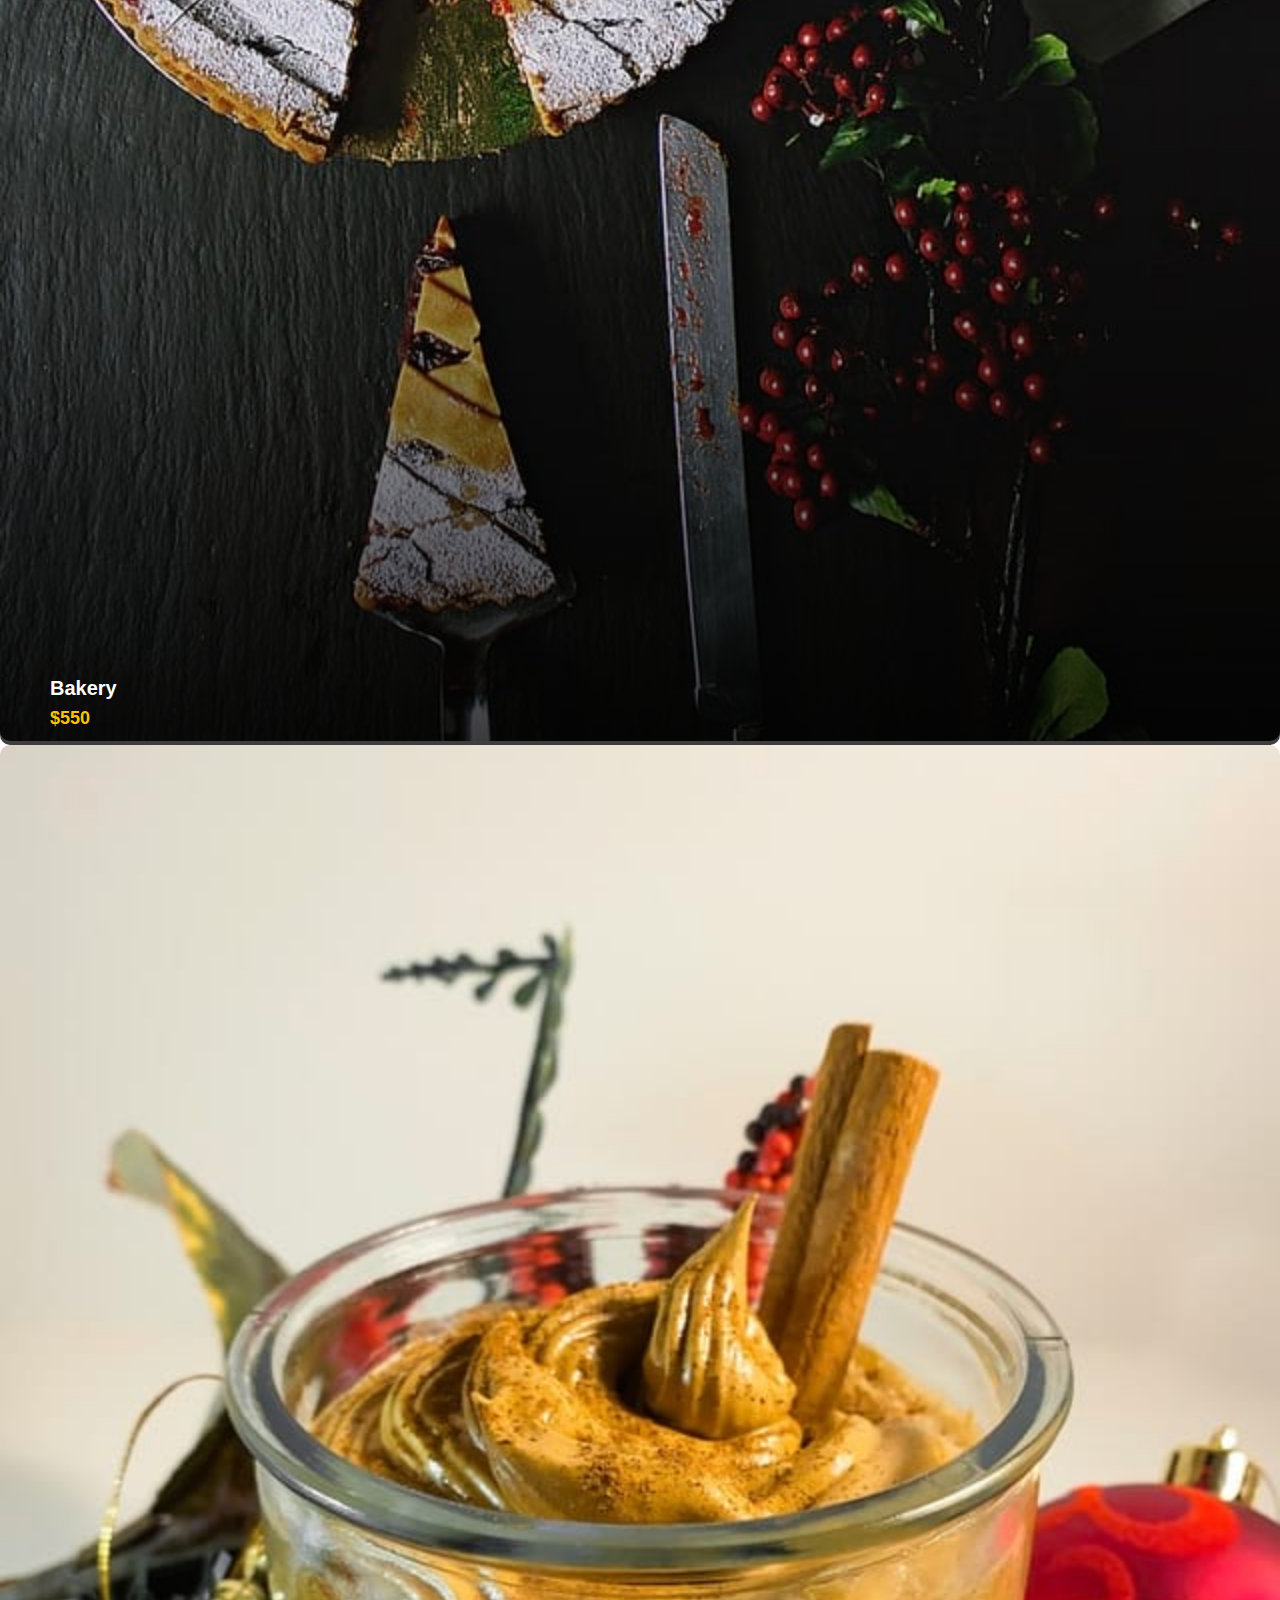
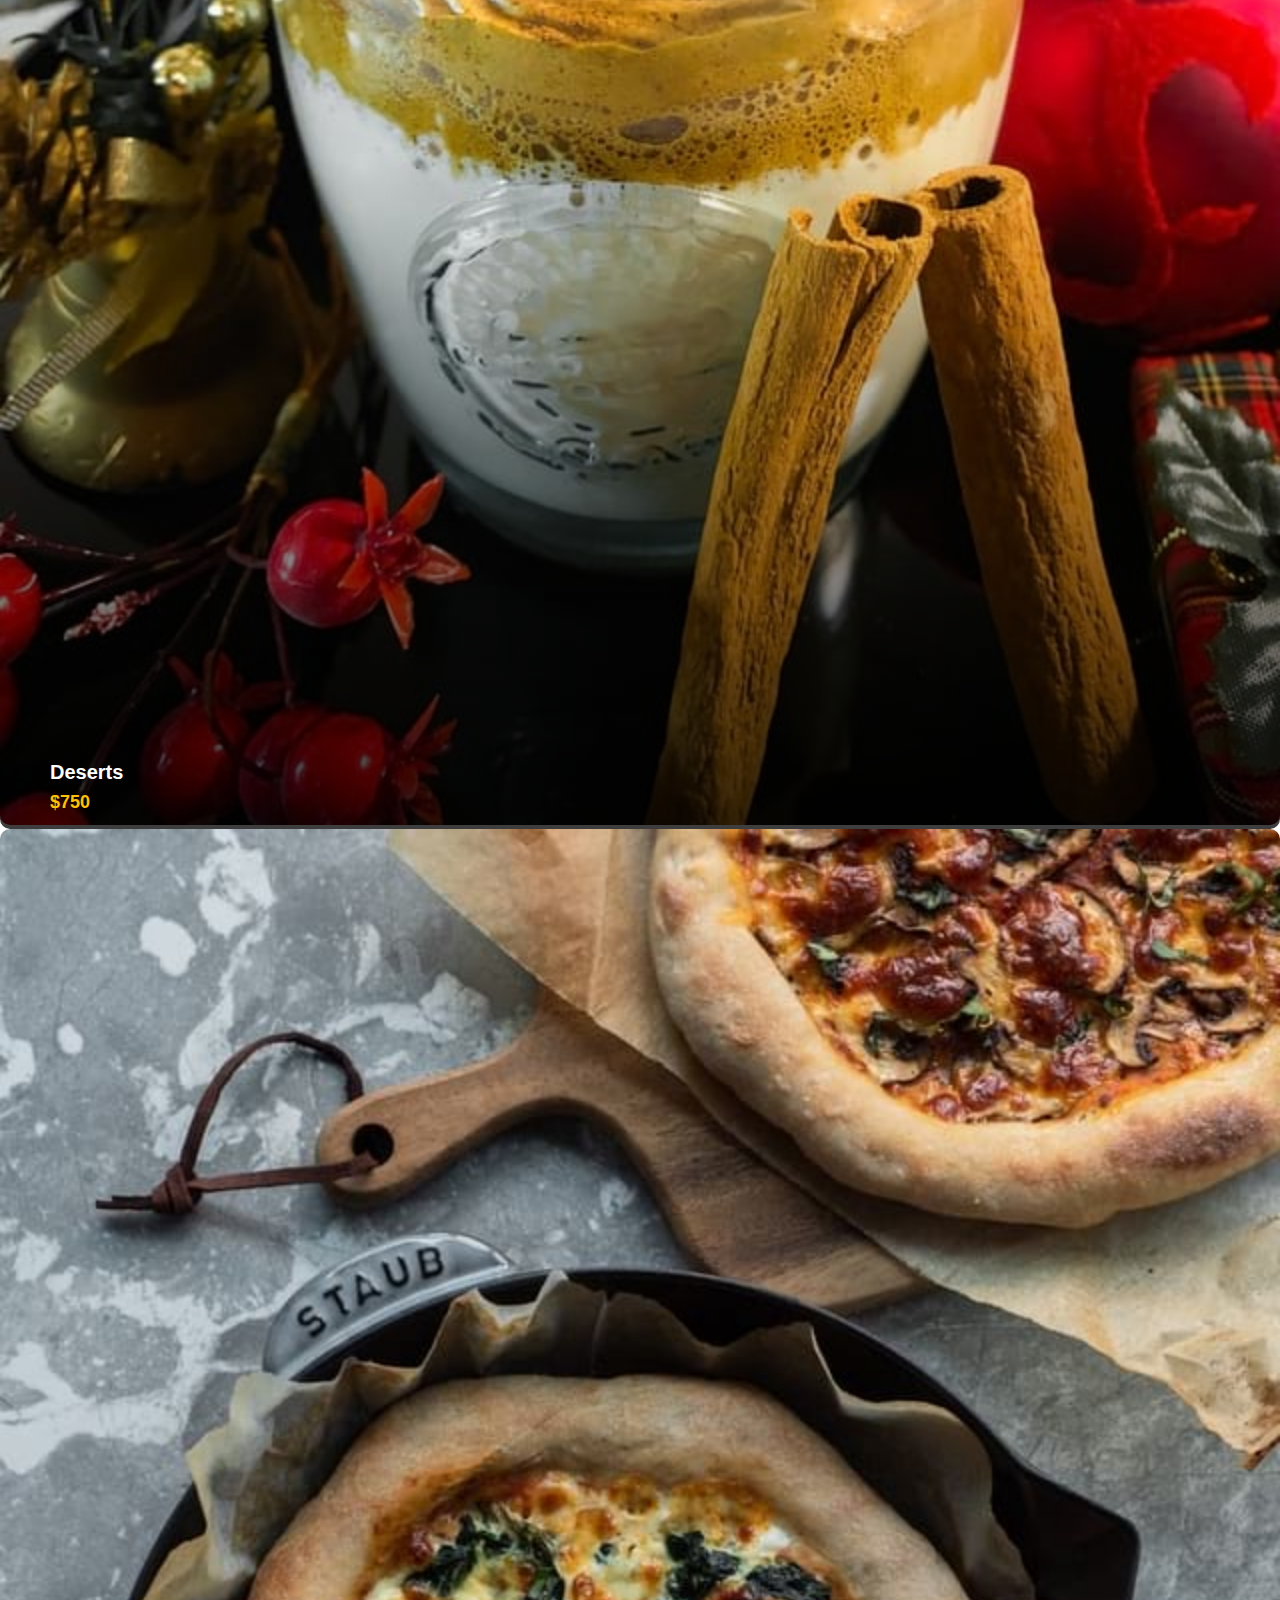
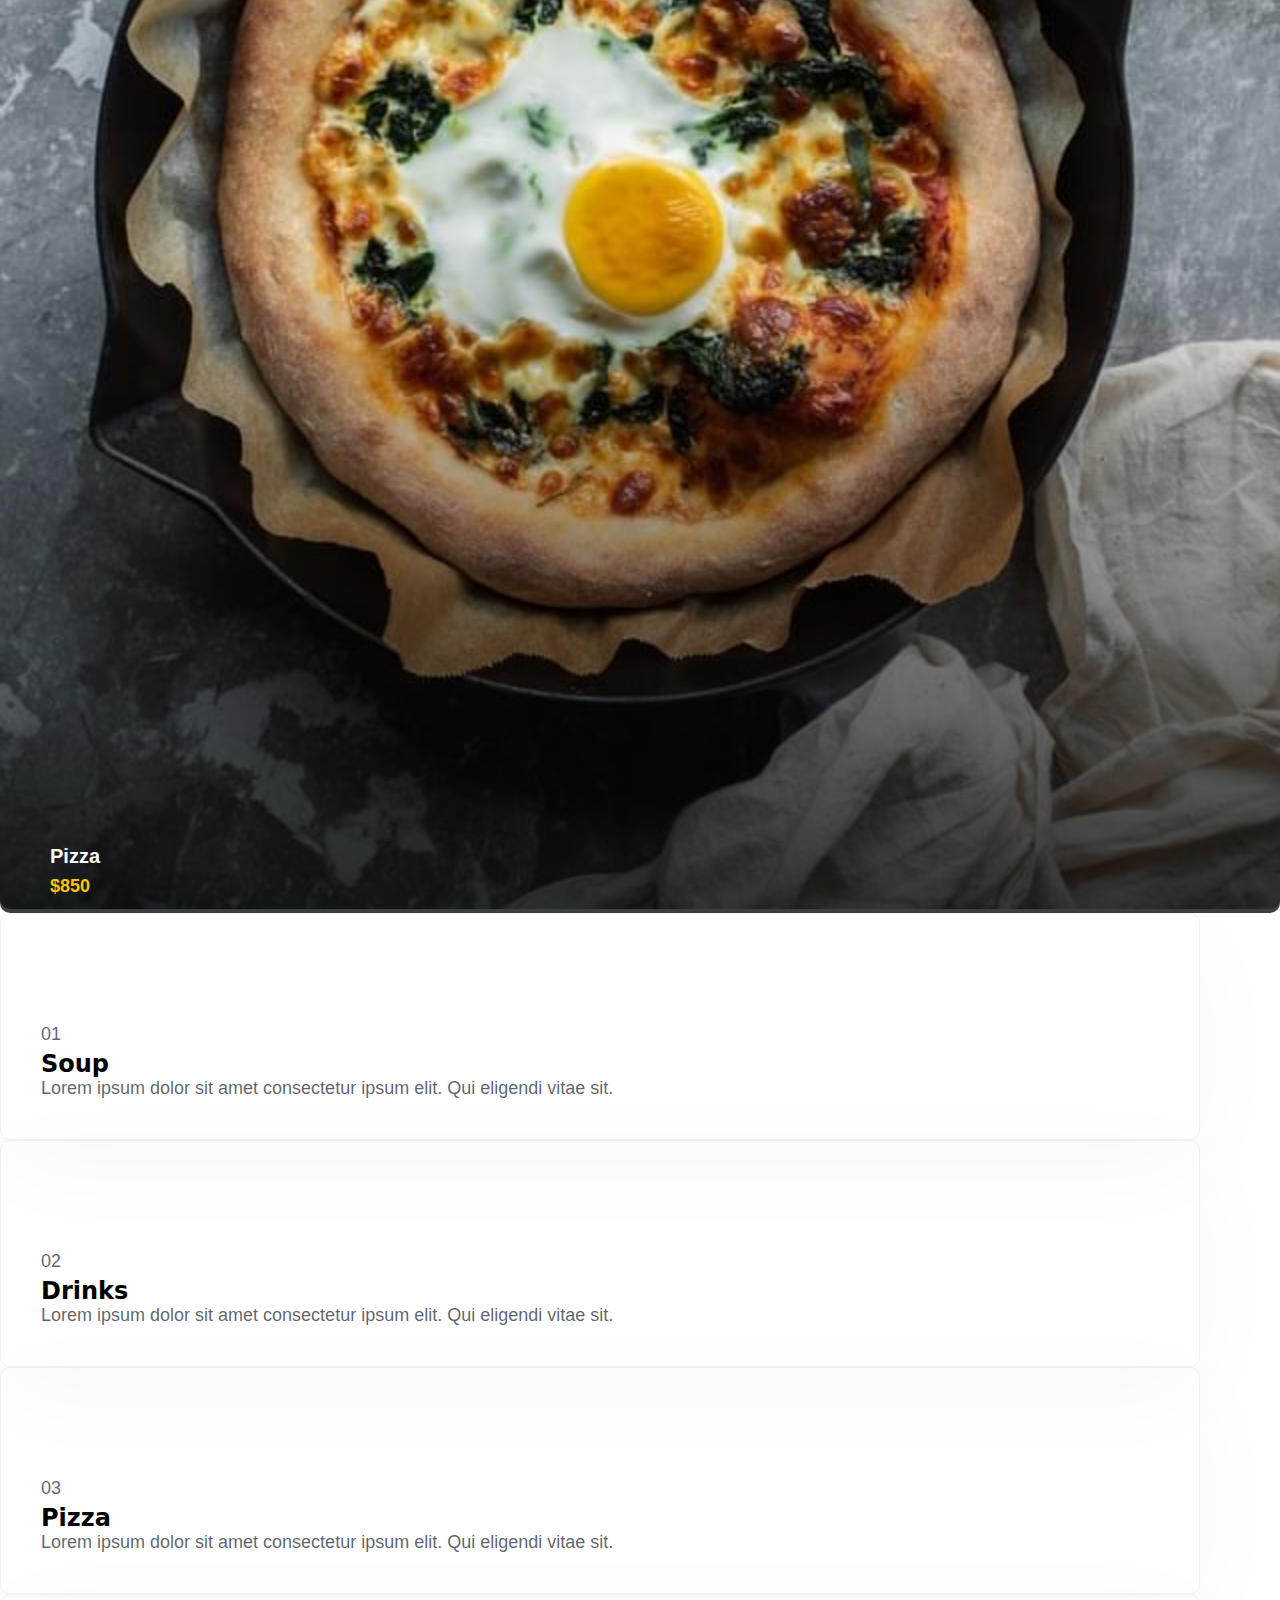
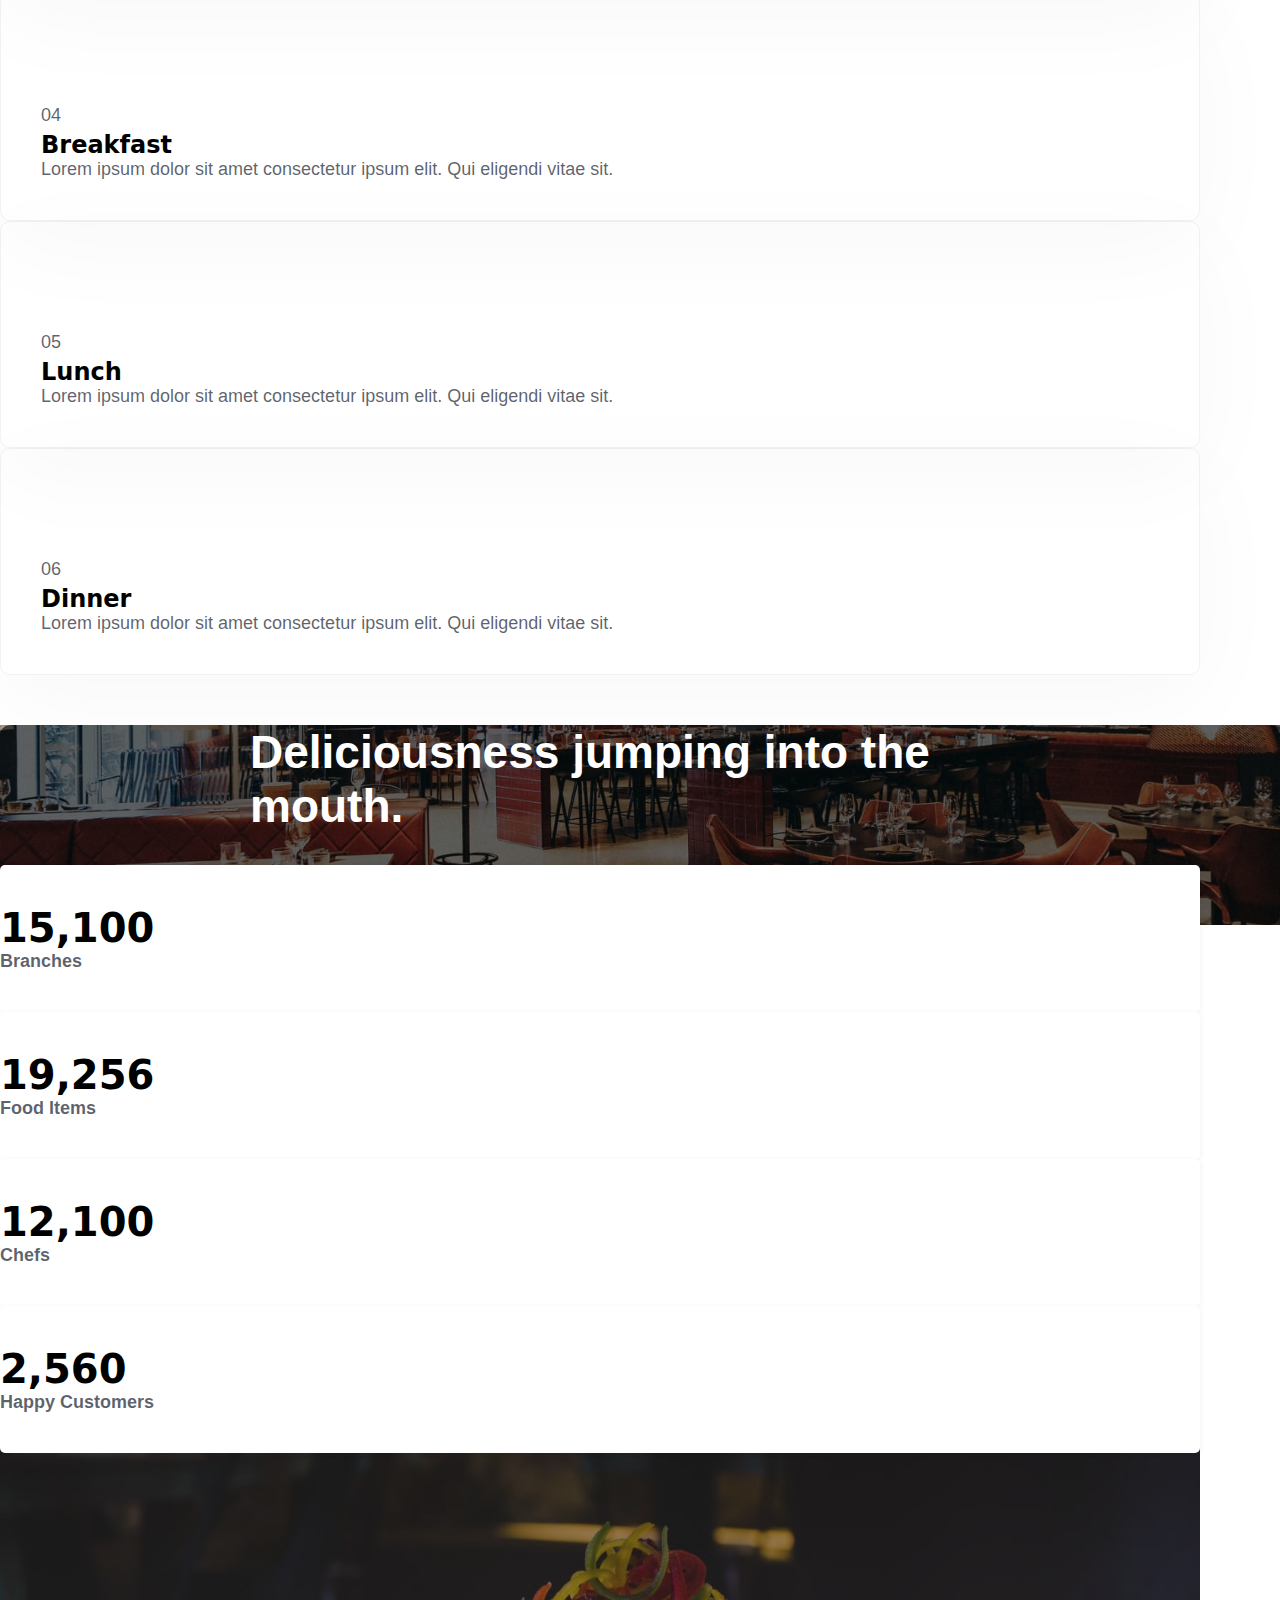
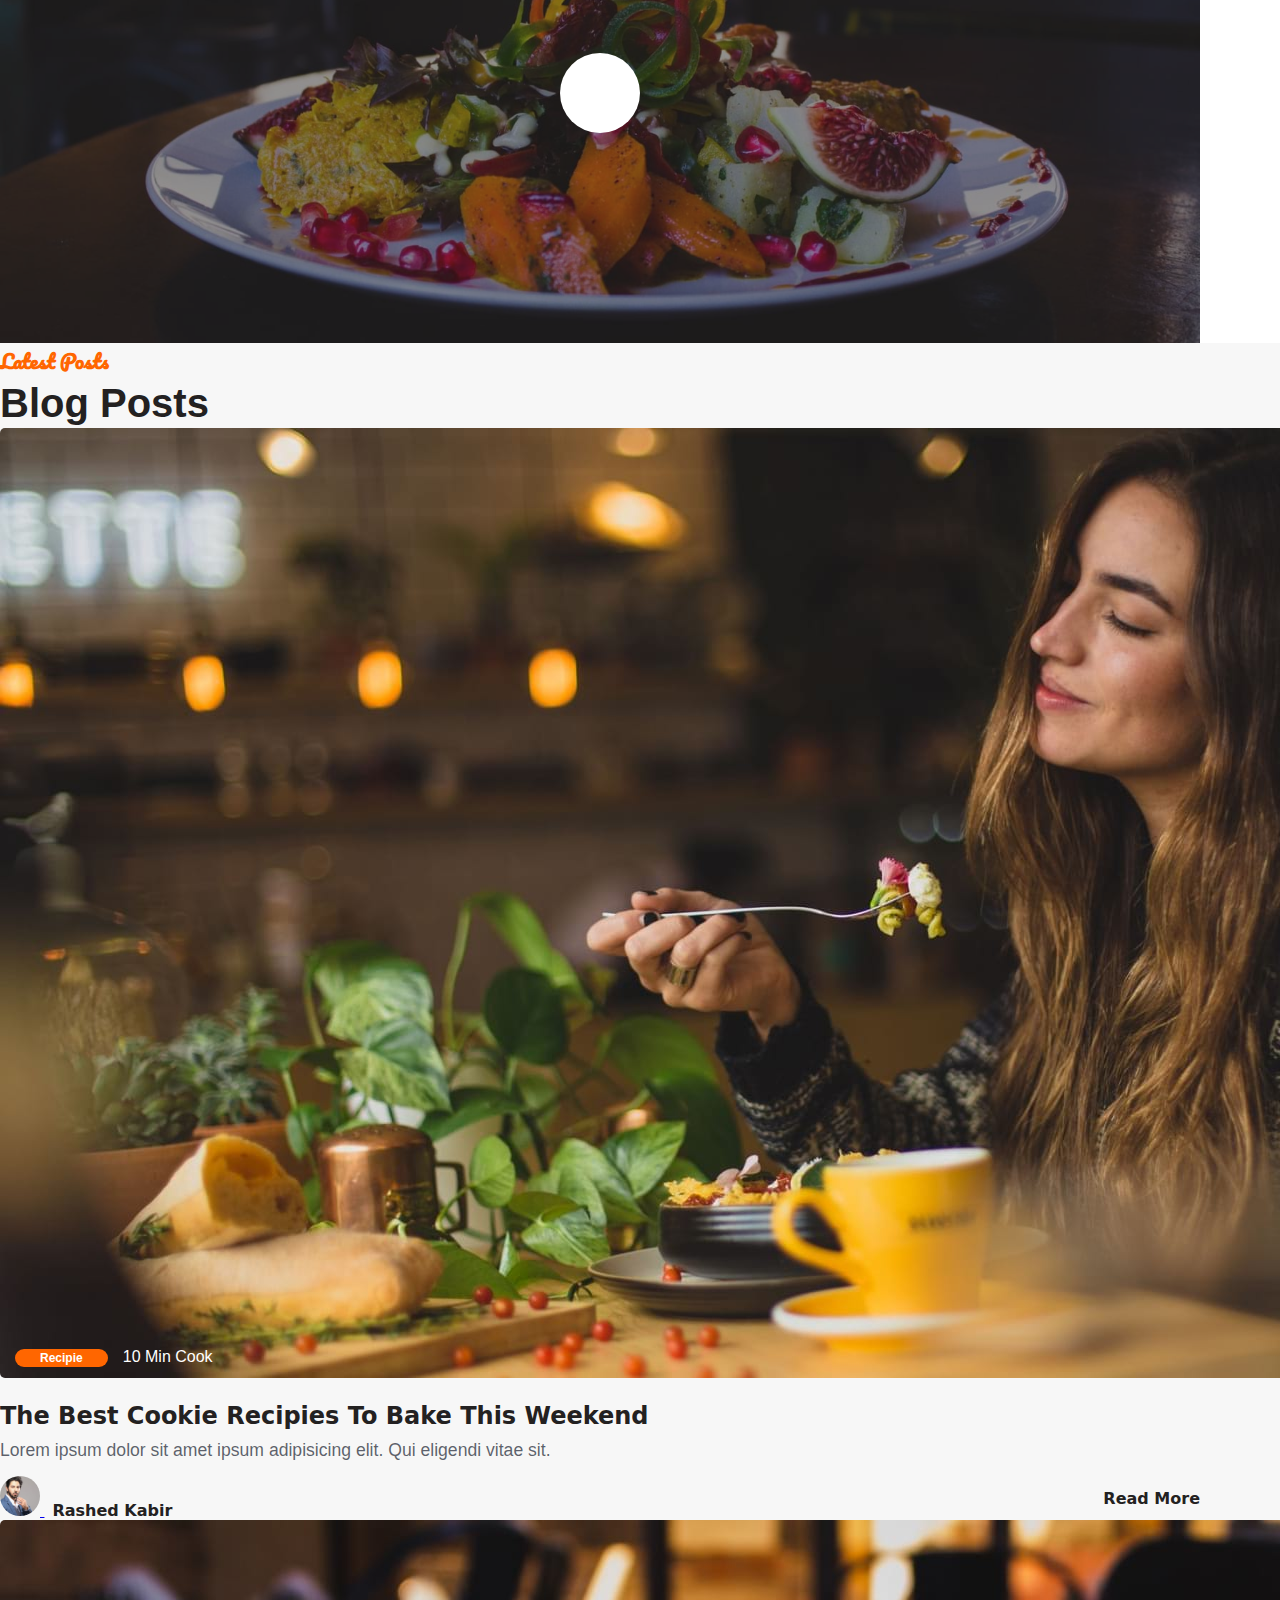
==== commit 73497f38: "add footer to index" ====
--- a/index.html
+++ b/index.html
@@ -32,6 +32,7 @@
 
     <!-- MAIN CSS -->
     <link rel="stylesheet" href="./CSS/styles.css" />
+    <link rel="stylesheet" href="./css/footer.css">
 </head>
 
 <body id="myHTML">
@@ -671,6 +672,82 @@
         </div>
     </section>
 
+    <!-- FOOTER -->
+    <footer class="footer pt-5 bg-dark text-white-50">
+        <div class="container py-lg-4 footer__detail">
+            <div class="row">
+                <div class="col-lg-4 col-md-6 col-sm-7 pr-lg-5 mb-3">
+                    <h2><a class="footer__logo font-weight-bold" href="index.html">Diner</a></h2>
+                    <p>
+                        Lorem ipsum viverra feugiat. Pellen tesque libero ut justo,
+                        ultrices in ligula. Semper at tempufddfel. Lorem ipsum dolor sit
+                        amet Semper at elit.
+                    </p>
+                    <div class="footer__brand mt-4">
+                        <a href="#facebook" class="text-decoration-none"><i class="fa-brands fa-facebook-f"></i></a>
+                        <a href="#twitter" class="text-decoration-none"><i class="fa-brands fa-twitter"></i></a>
+                        <a href="#instagram" class="text-decoration-none"><i class="fa-brands fa-instagram"></i></a>
+                        <a href="#linkedin" class="text-decoration-none"><i class="fa-brands fa-linkedin-in"></i></a>
+                    </div>
+                </div>
+
+                <div class="col-lg-2 col-md-6 col-sm-5 col-6 mt-sm-0 mt-5">
+                    <h5 class="text-white font-weight-bold">Usefull Links</h5>
+                    <ul class="mt-4">
+                        <li><a href="about.html" class="text-decoration-none text-white-50">About Us</a></li>
+                        <li><a href="services.html" class="text-decoration-none text-white-50">Services</a></li>
+                        <li><a href="blog.html" class="text-decoration-none text-white-50"> Blog posts</a></li>
+                        <li><a href="#careers" class="text-decoration-none text-white-50"> Careers</a></li>
+                        <li><a href="contact.html" class="text-decoration-none text-white-50">Contact us</a></li>
+                    </ul>
+                </div>
+                <div class="col-lg-2 col-md-6 col-sm-5 col-6 mt-lg-0 mt-5">
+                    <h5 class="text-white font-weight-bold">More Info</h5>
+                    <ul class="mt-4">
+                        <li><a href="#history" class="text-decoration-none text-white-50">History</a></li>
+                        <li><a href="#vision" class="text-decoration-none text-white-50">Vision &amp; Values</a></li>
+                        <li><a href="#award" class="text-decoration-none text-white-50">Awards</a></li>
+                        <li><a href="#media" class="text-decoration-none text-white-50"> Media</a></li>
+                        <li><a href="#support" class="text-decoration-none text-white-50"> Support</a></li>
+                    </ul>
+                </div>
+                <div class="col-lg-4 col-md-6 col-sm-7 mt-lg-0 mt-5">
+                    <h5 class="text-white font-weight-bold">Subscribe to our Newsletter</h5>
+                    <p class="mt-4">
+                        Enter your email and receive the latest news, updates and special
+                        offers from us.
+                    </p>
+                    <form action="#" method="GET">
+                        <input class="form__input" type="email" name="email" placeholder="Your Email Address" required="" />
+                        <button class="btn btn-primary footer__btn w-100 mt-3">
+                            Subscibe Now
+                        </button>
+                    </form>
+                </div>
+            </div>
+        </div>
+        <div class="footer__copyright">
+            <div class="container">
+                <div class="row">
+                    <p class="col-lg-8 text-white">
+                        © 2021 Diner. All rights reserved. Design by
+                        <a href="https://w3layouts.com/" target="_blank" class="text-primary"> W3Layouts</a>
+                    </p>
+
+                    <div class="col-lg-4">
+                        <ul class="d-flex text-lg-right">
+                            <li><a href="#careers" class="text-white"> Careers</a></li>
+                            <li class="mx-lg-5 mx-md-4 mx-3">
+                                <a href="#" class="text-white">Privacy Policy</a>
+                            </li>
+                            <li><a href="contact.html" class="text-white">Contact us</a></li>
+                        </ul>
+                    </div>
+                </div>
+            </div>
+        </div>
+    </footer>
+
     <!-- BS4 JS -->
     <script src="https://cdn.jsdelivr.net/npm/jquery@3.5.1/dist/jquery.slim.min.js"
         integrity="sha384-DfXdz2htPH0lsSSs5nCTpuj/zy4C+OGpamoFVy38MVBnE+IbbVYUew+OrCXaRkfj"
--- a/css/footer.css
+++ b/css/footer.css
@@ -0,0 +1,101 @@
+* {
+    margin: 0;
+    padding: 0;
+    box-sizing: border-box;
+    font-family: Paficio, sans-serif;
+}
+
+.bg-dark {
+    background-color: #000000 !important;
+}
+
+.footer__logo {
+    color: #ffffff !important;
+    font-size: 1.75rem;
+}
+
+.footer__logo:hover {
+    color: #ff6600 !important;
+}
+
+.footer__brand a {
+    margin-right: 0.5rem;
+    padding: 0.6rem 0.7rem;
+    border-radius: 5px;
+    background-color: #ffffff;
+    transition: all 0.5s;
+}
+
+.footer__brand i {
+    font-size: 1rem;
+    color: #ff6600;
+}
+
+.footer__brand a:hover {
+    background-color: #ff6600;
+}
+
+.footer__brand a:hover i {
+    color: #ffffff;
+}
+
+
+.footer ul {
+    list-style: none;
+}
+
+.footer a {
+    text-decoration: none !important;
+}
+
+.footer ul li {
+    margin-bottom: 0.75rem !important;
+}
+
+.footer ul a:hover {
+    color: #ff6600 !important;
+}
+
+.form__input {
+    width: 100%;
+    height: 3rem;
+    padding: 14px 20px;
+    line-height: 28px;
+    font-weight: 200;
+    border-radius: 5px;
+    border: 1px solid transparent;
+}
+
+.footer__btn {
+    padding: 12px 45px;
+    line-height: 30px;
+    font-weight: 700;
+    border-radius: 5px;
+    border: 2px solid transparent !important;
+    transition: 0.3s ease-in;
+    opacity: 1;
+    background-color: #ff6600 !important;
+}
+
+.footer__btn:hover {
+    opacity: 0.8;
+}
+
+.footer__copyright {
+    font-size: 18px;
+}
+
+.footer__copyright .text-primary {
+    color: #ff6600 !important;
+}
+
+.footer__copyright .text-primary:hover {
+    color: #ffffff !important;
+}
+
+.footer__copyright .col-lg-8,
+.footer__copyright .col-lg-4 {
+    margin: 0 !important;
+    padding: 3rem 0 0;
+} 
+
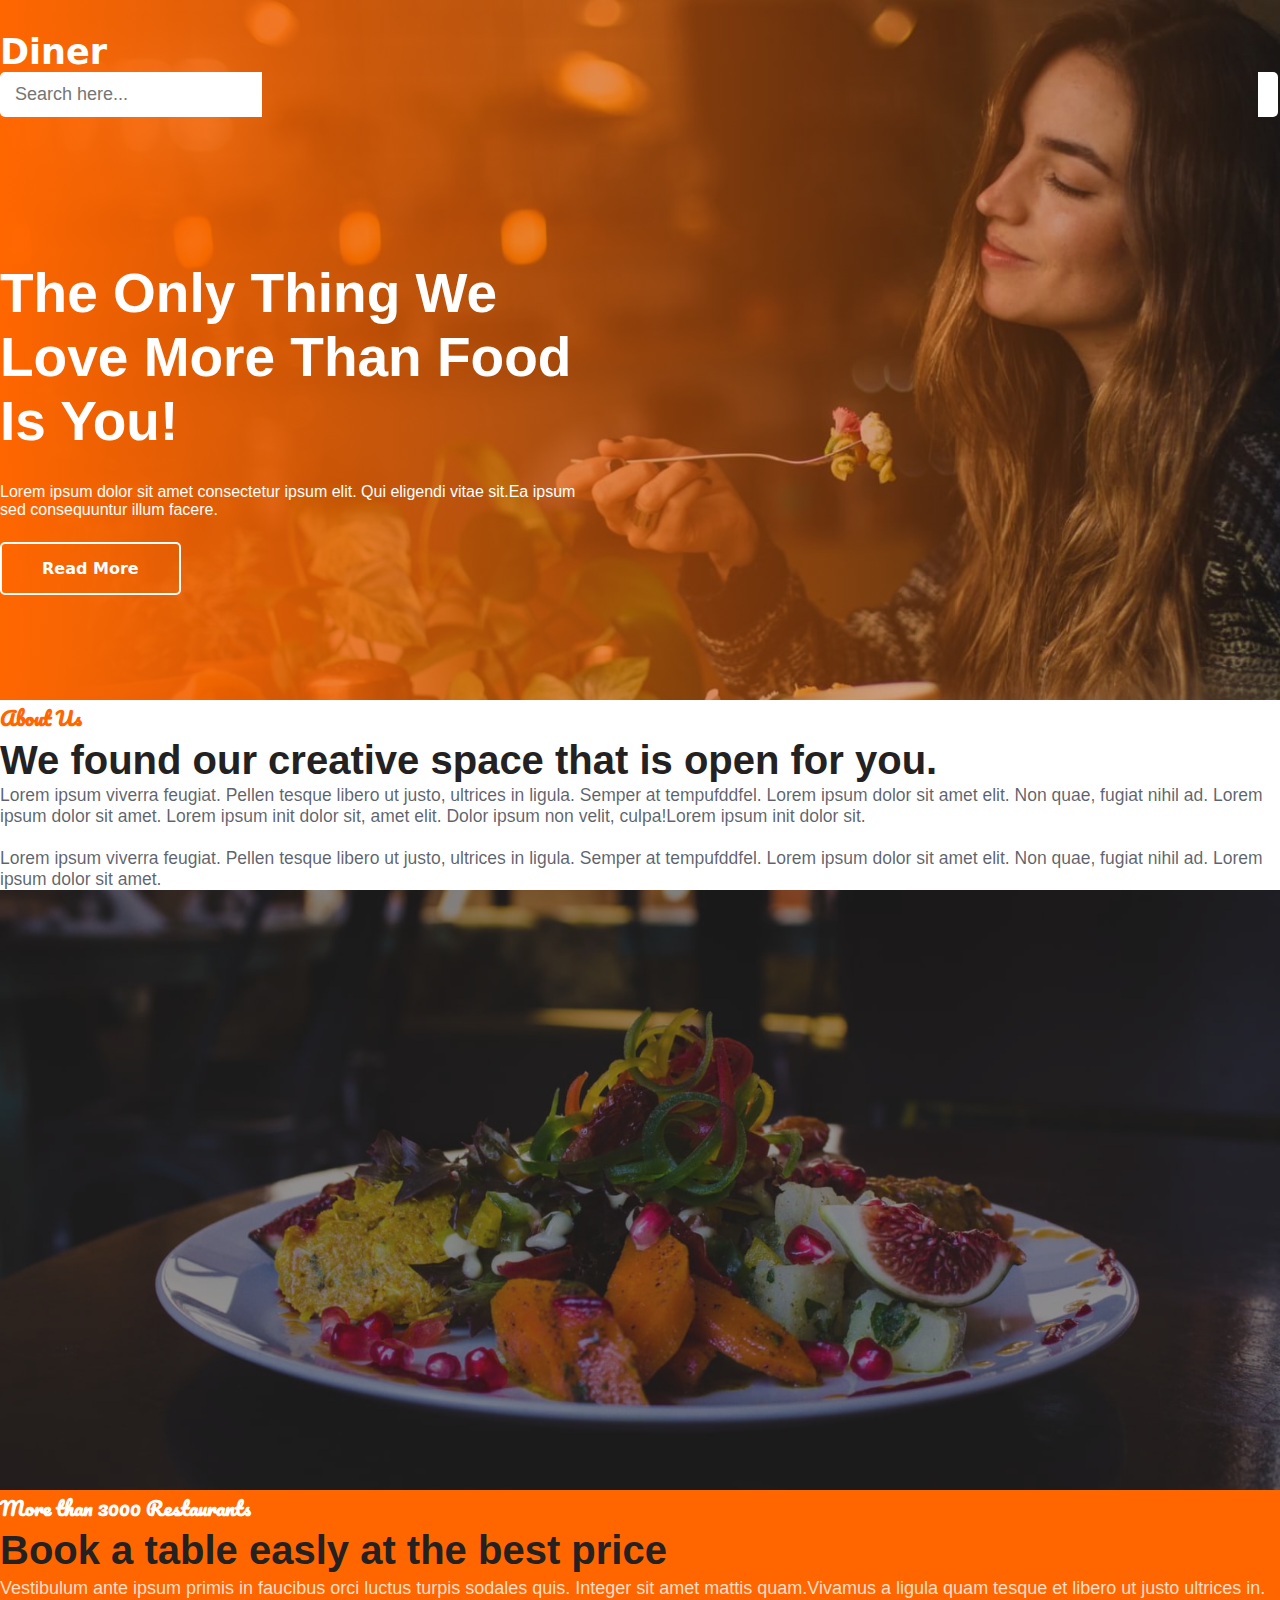
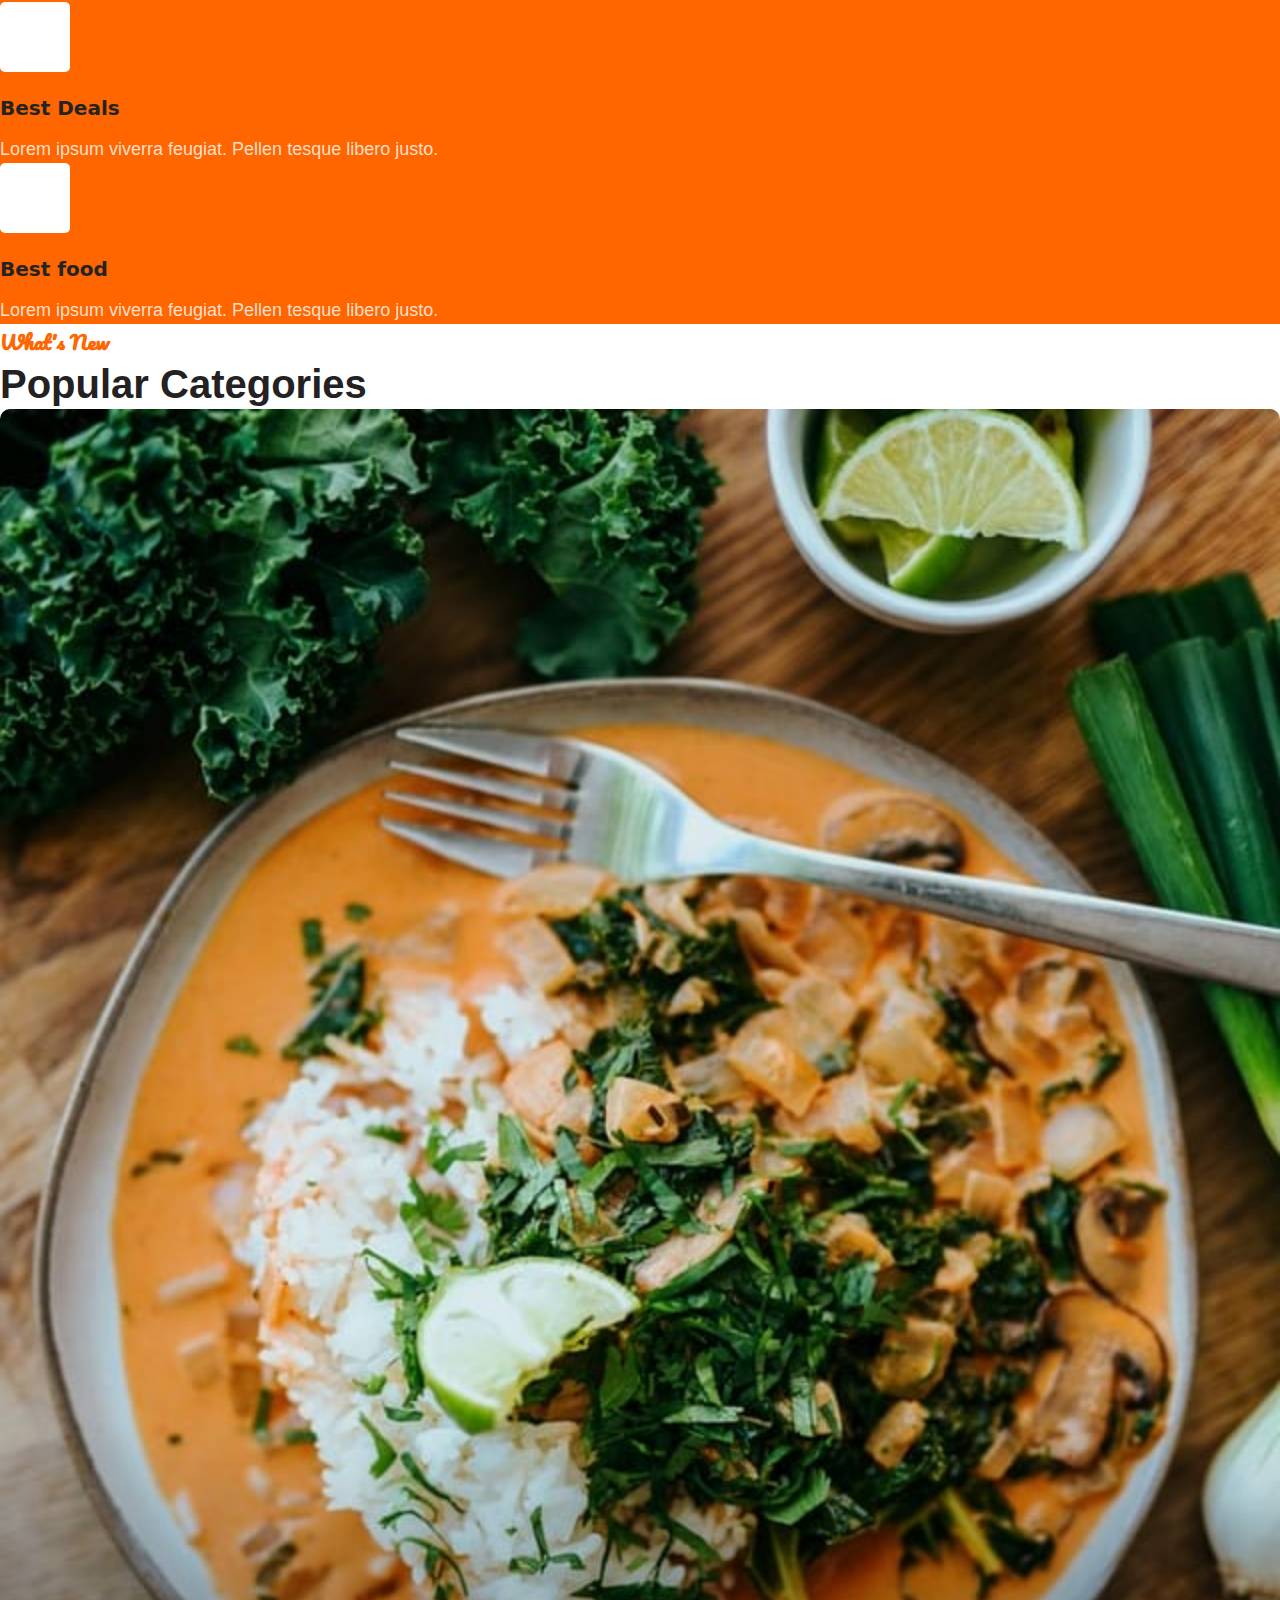
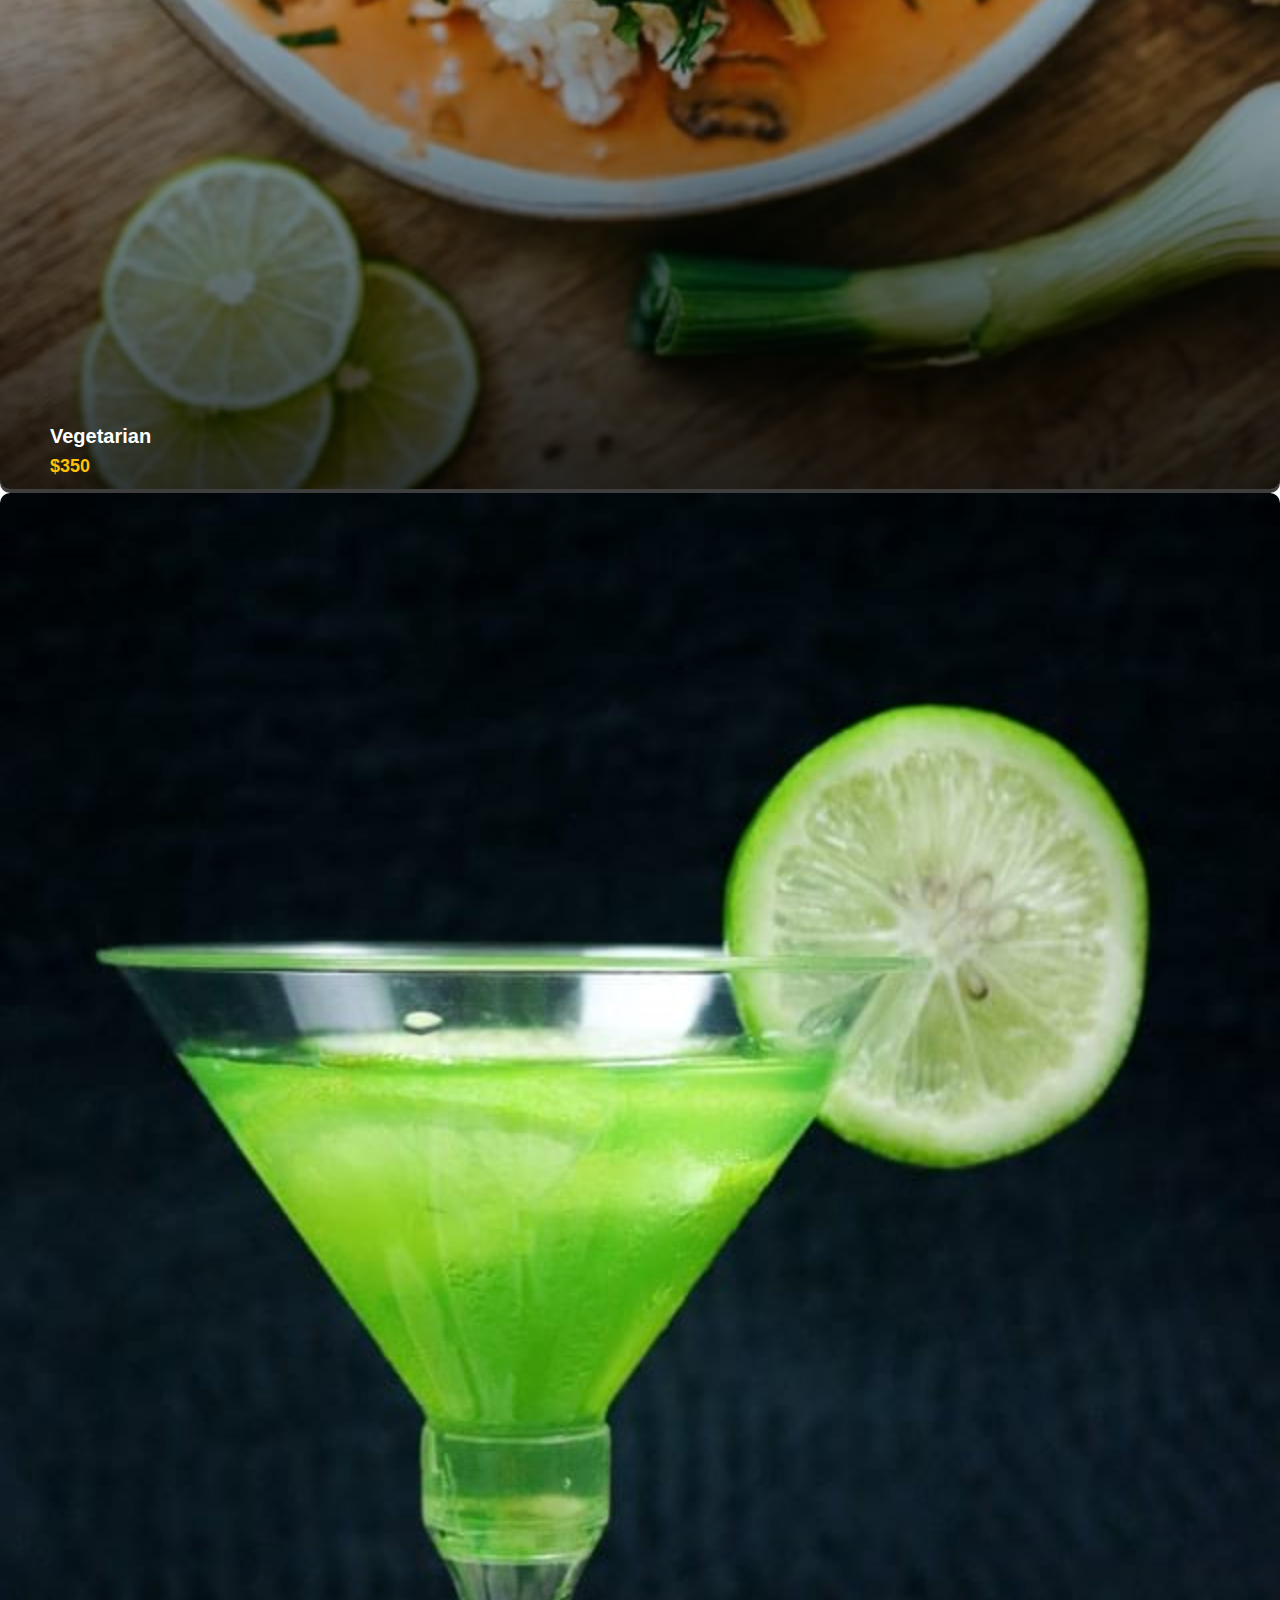
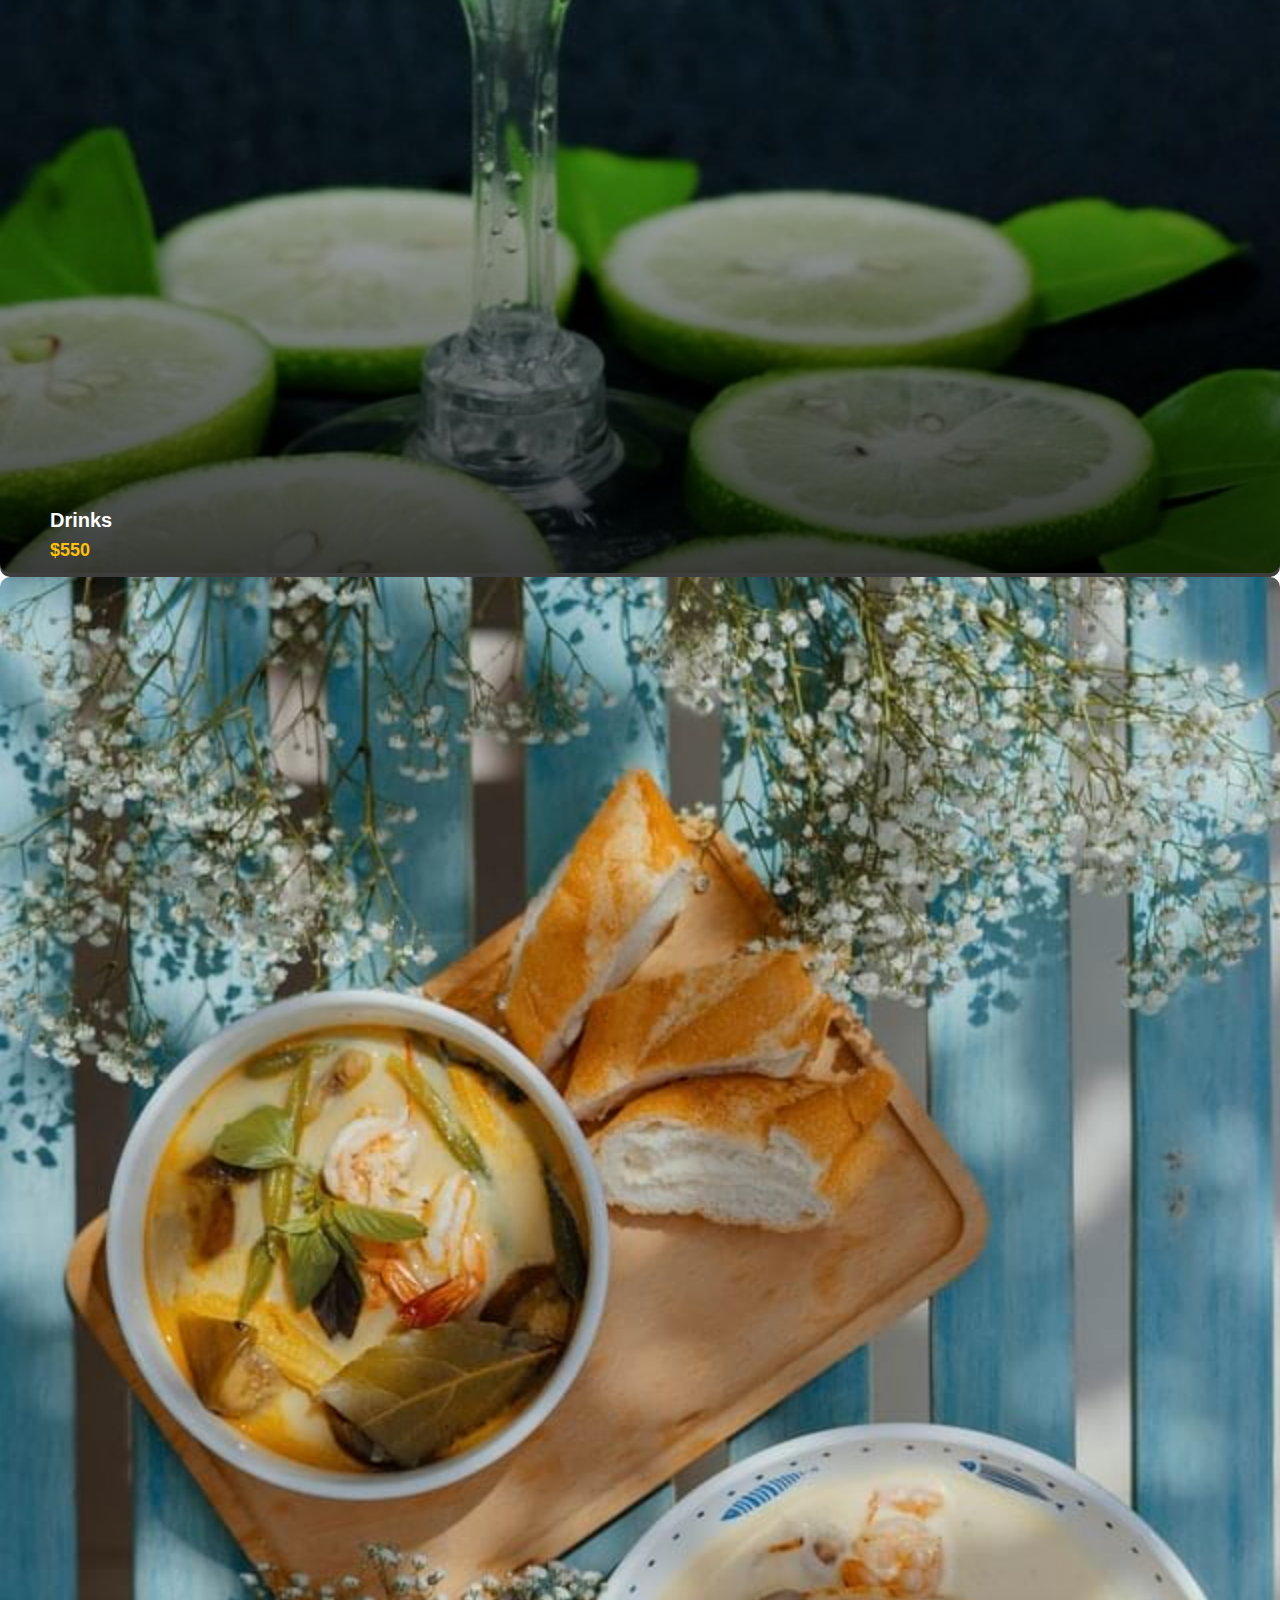
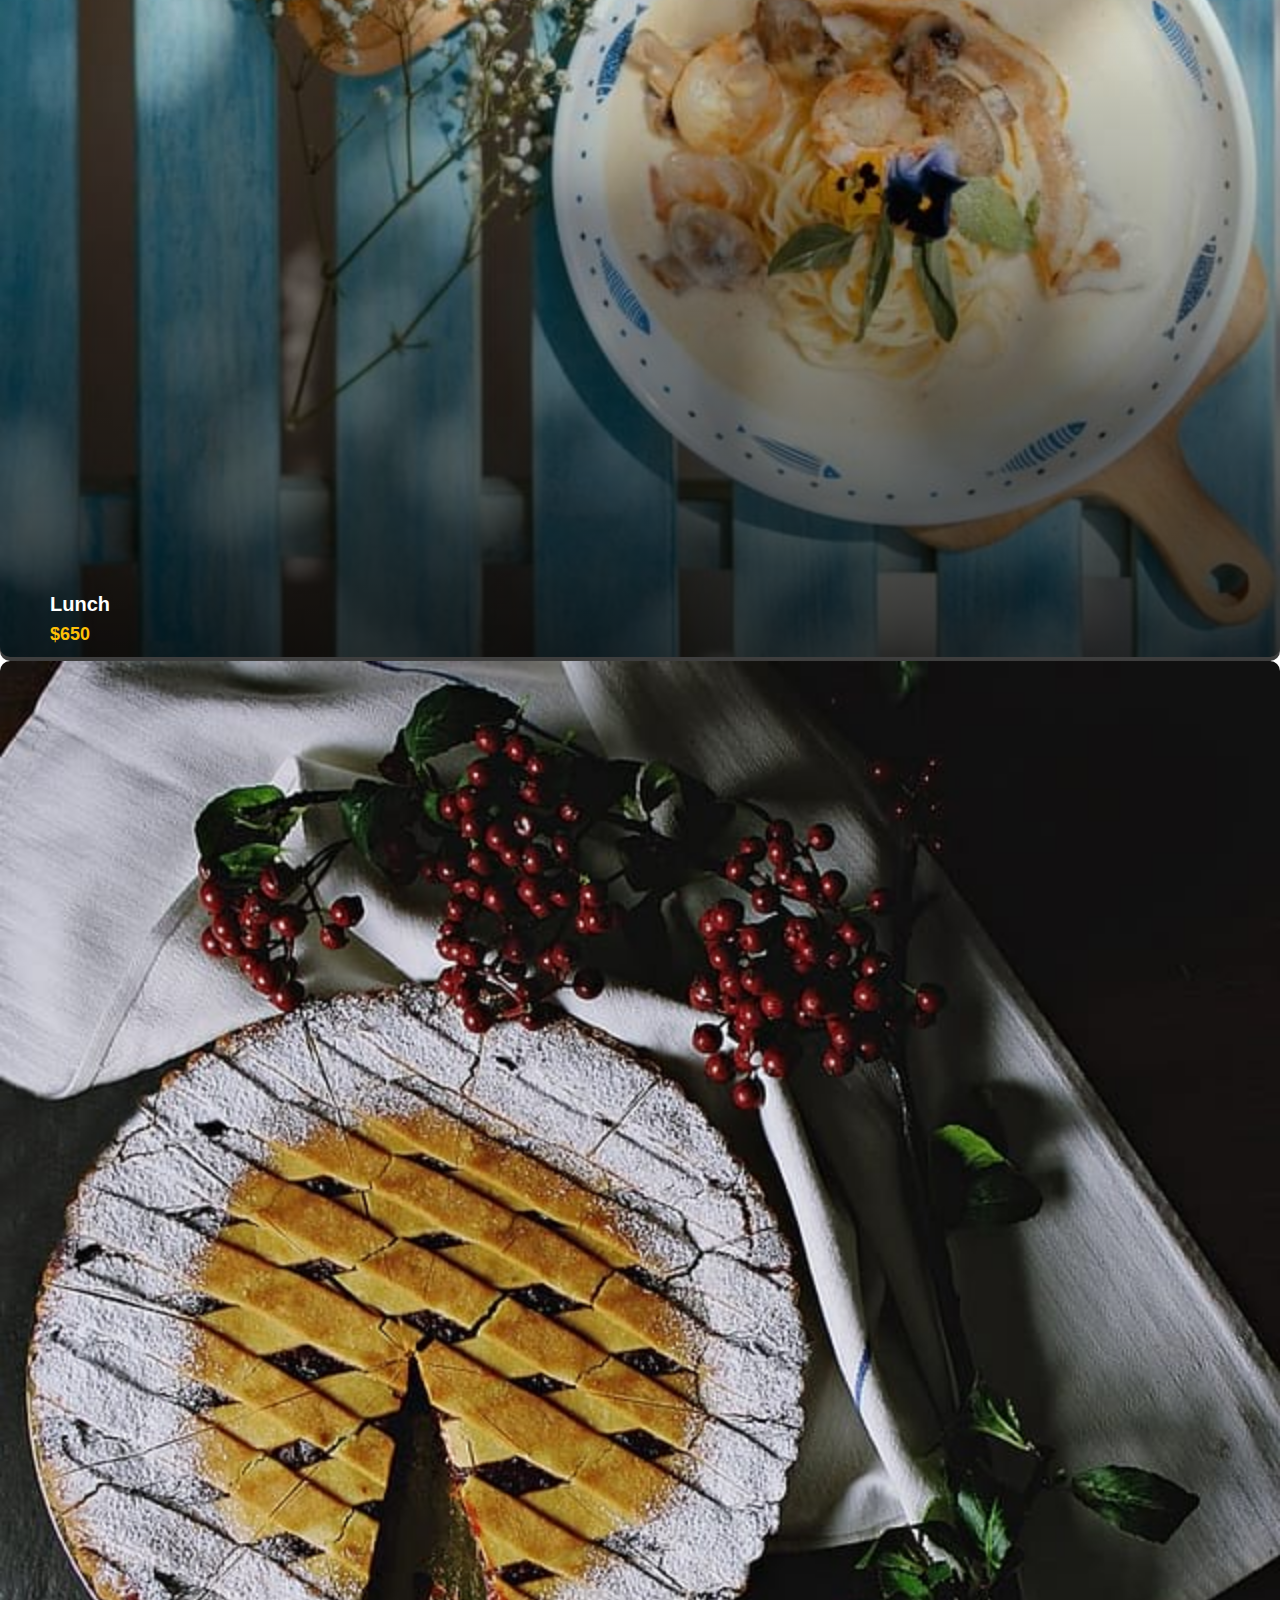
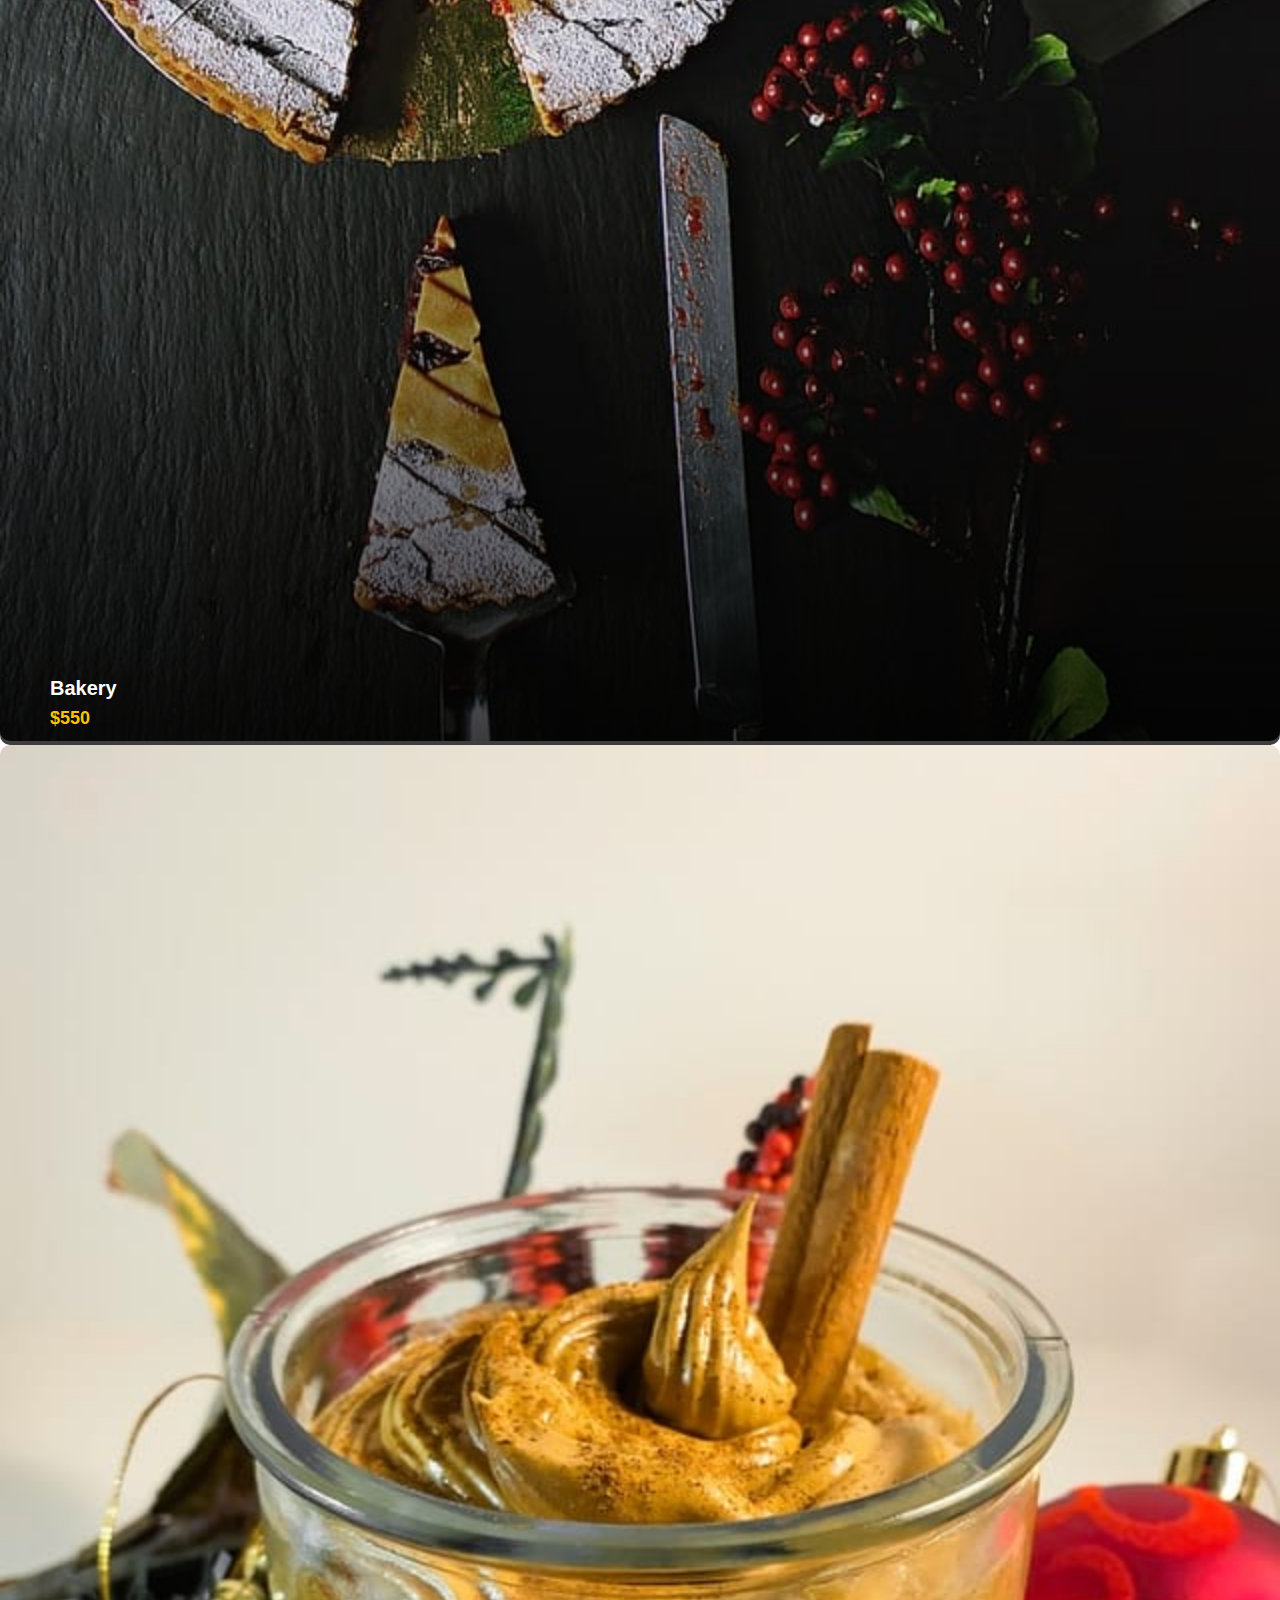
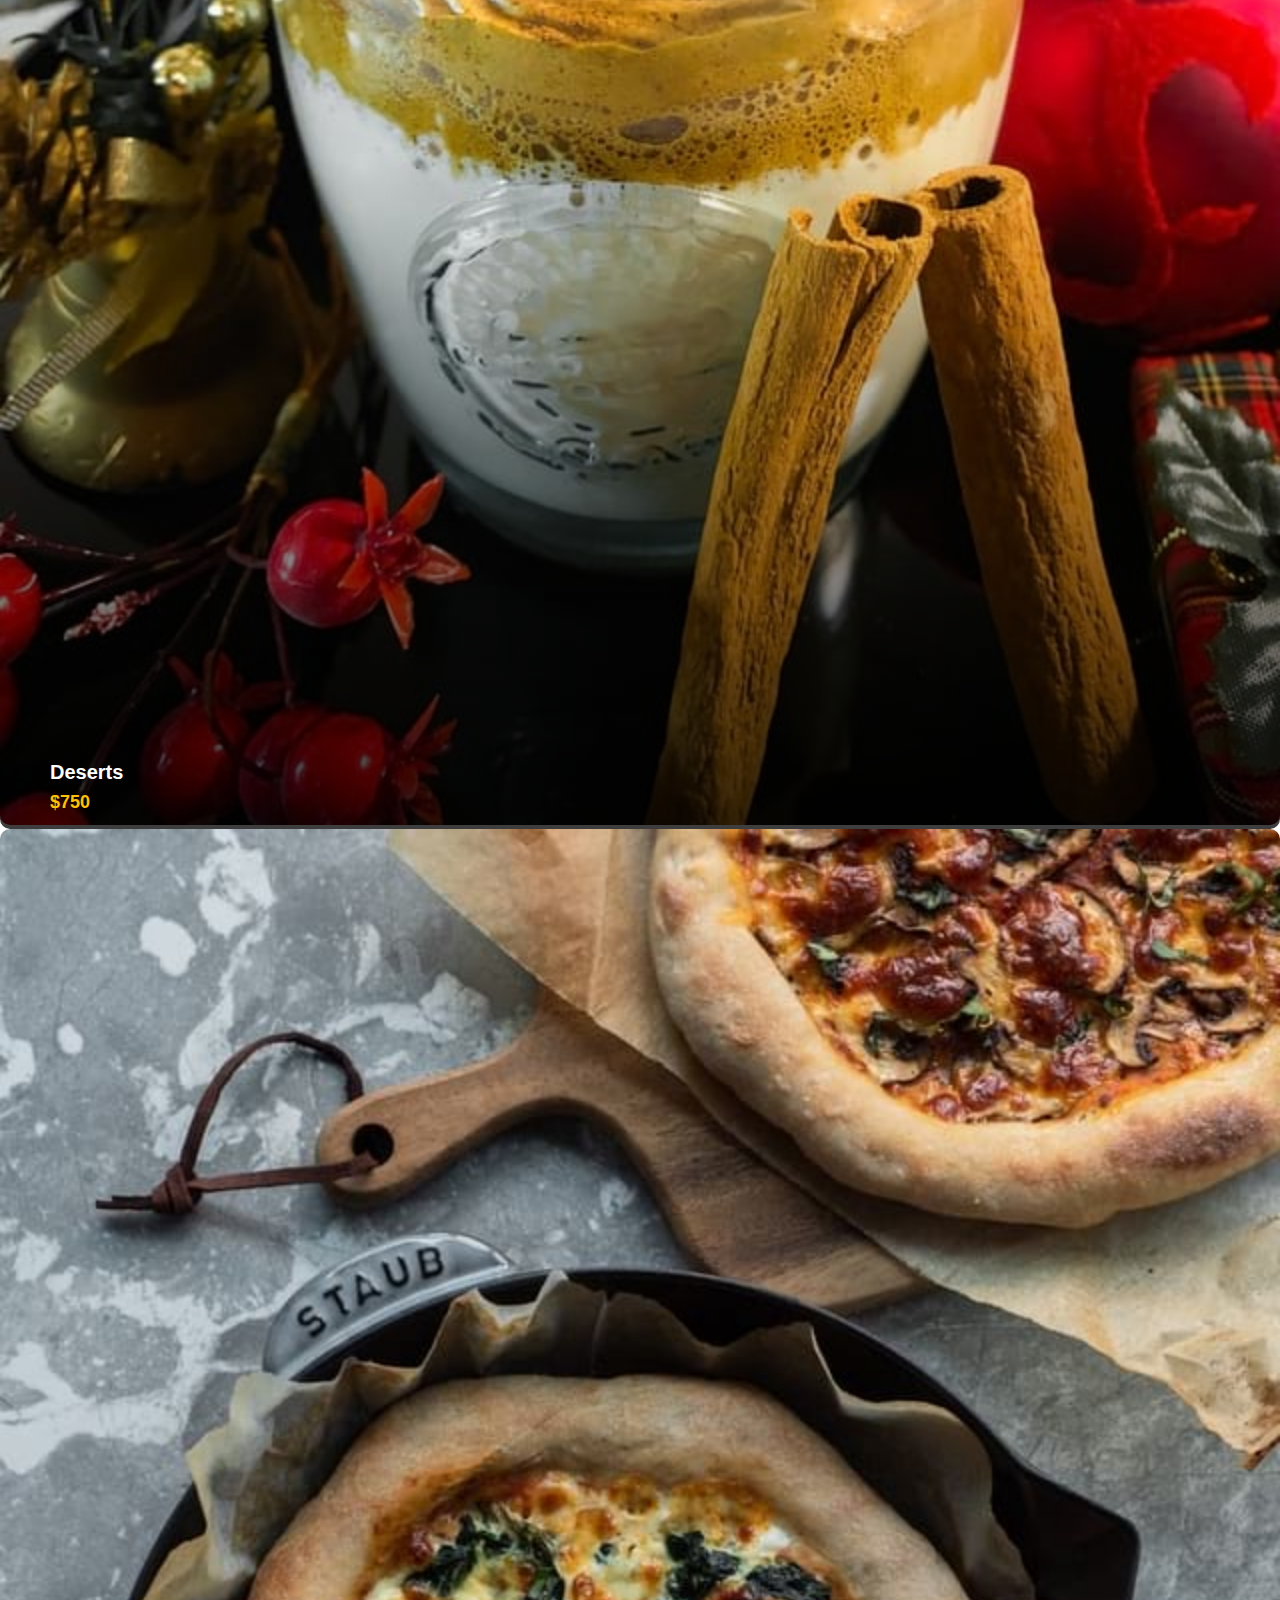
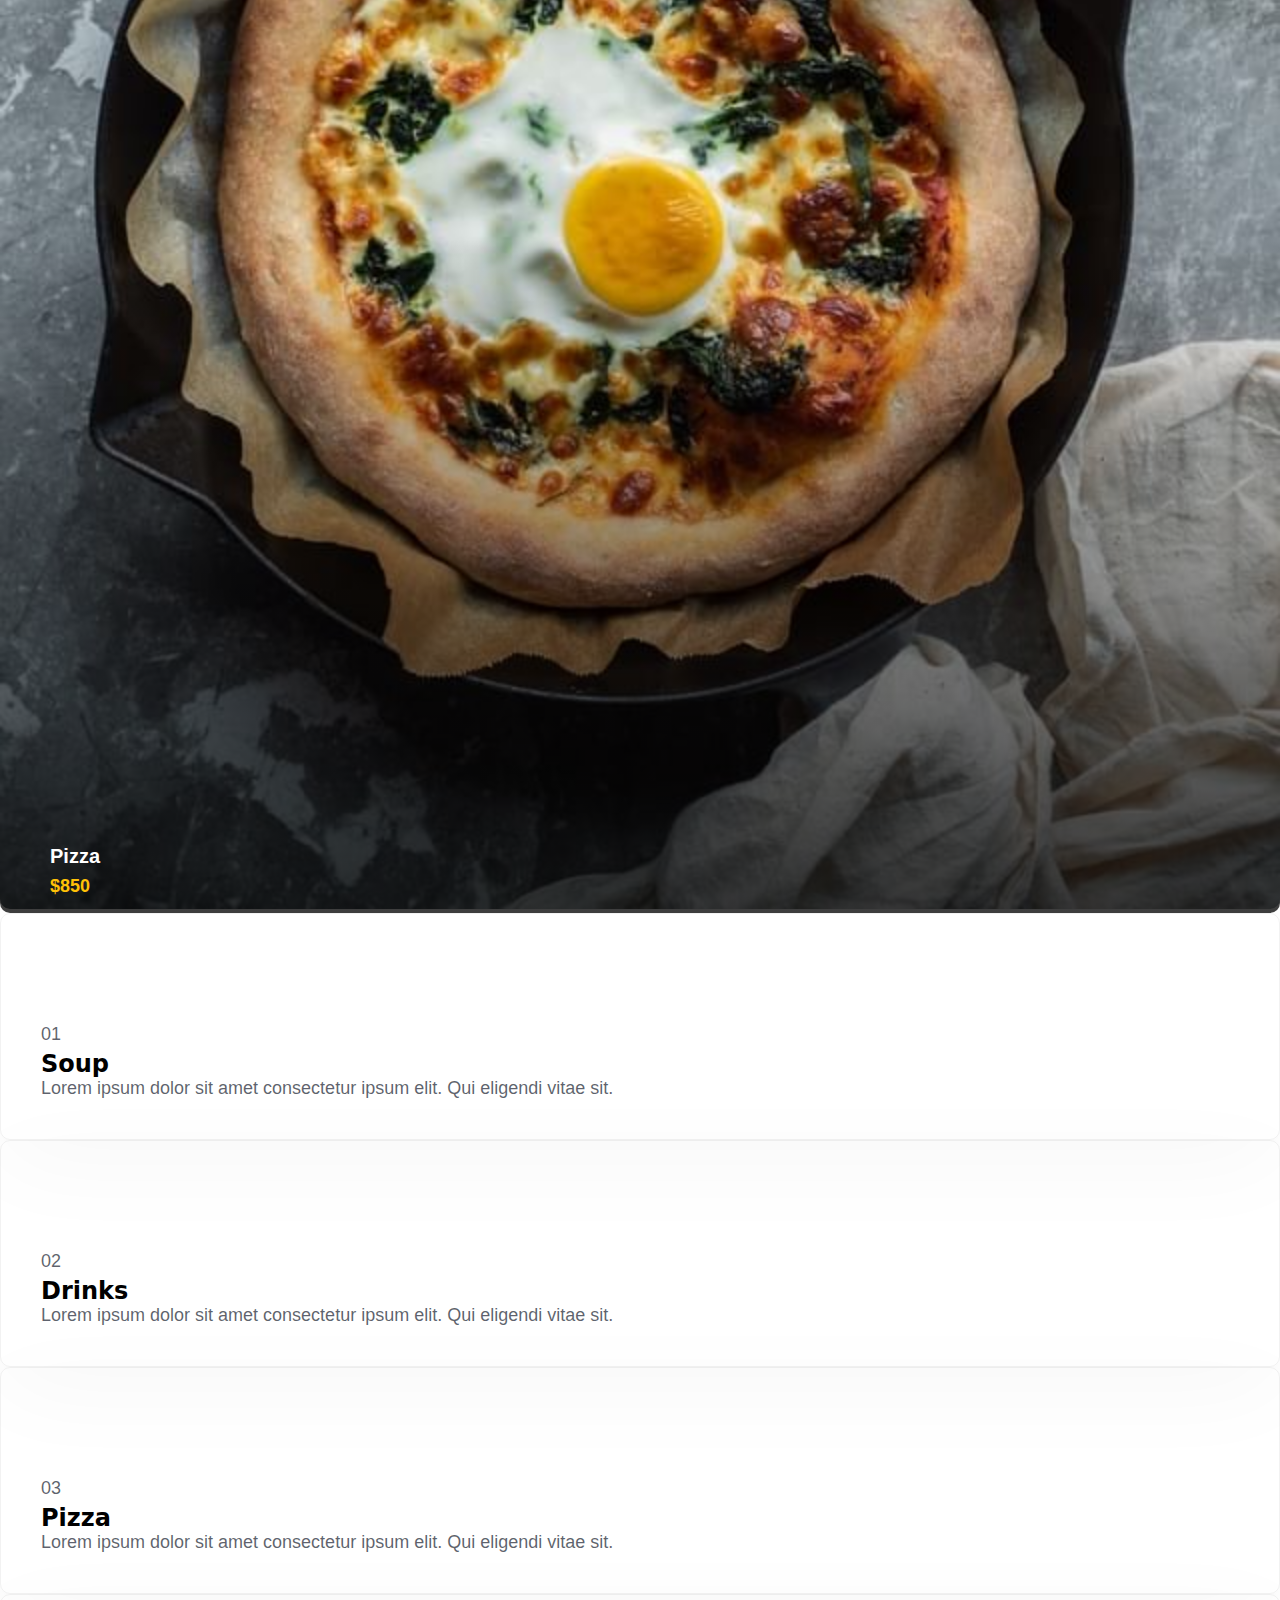
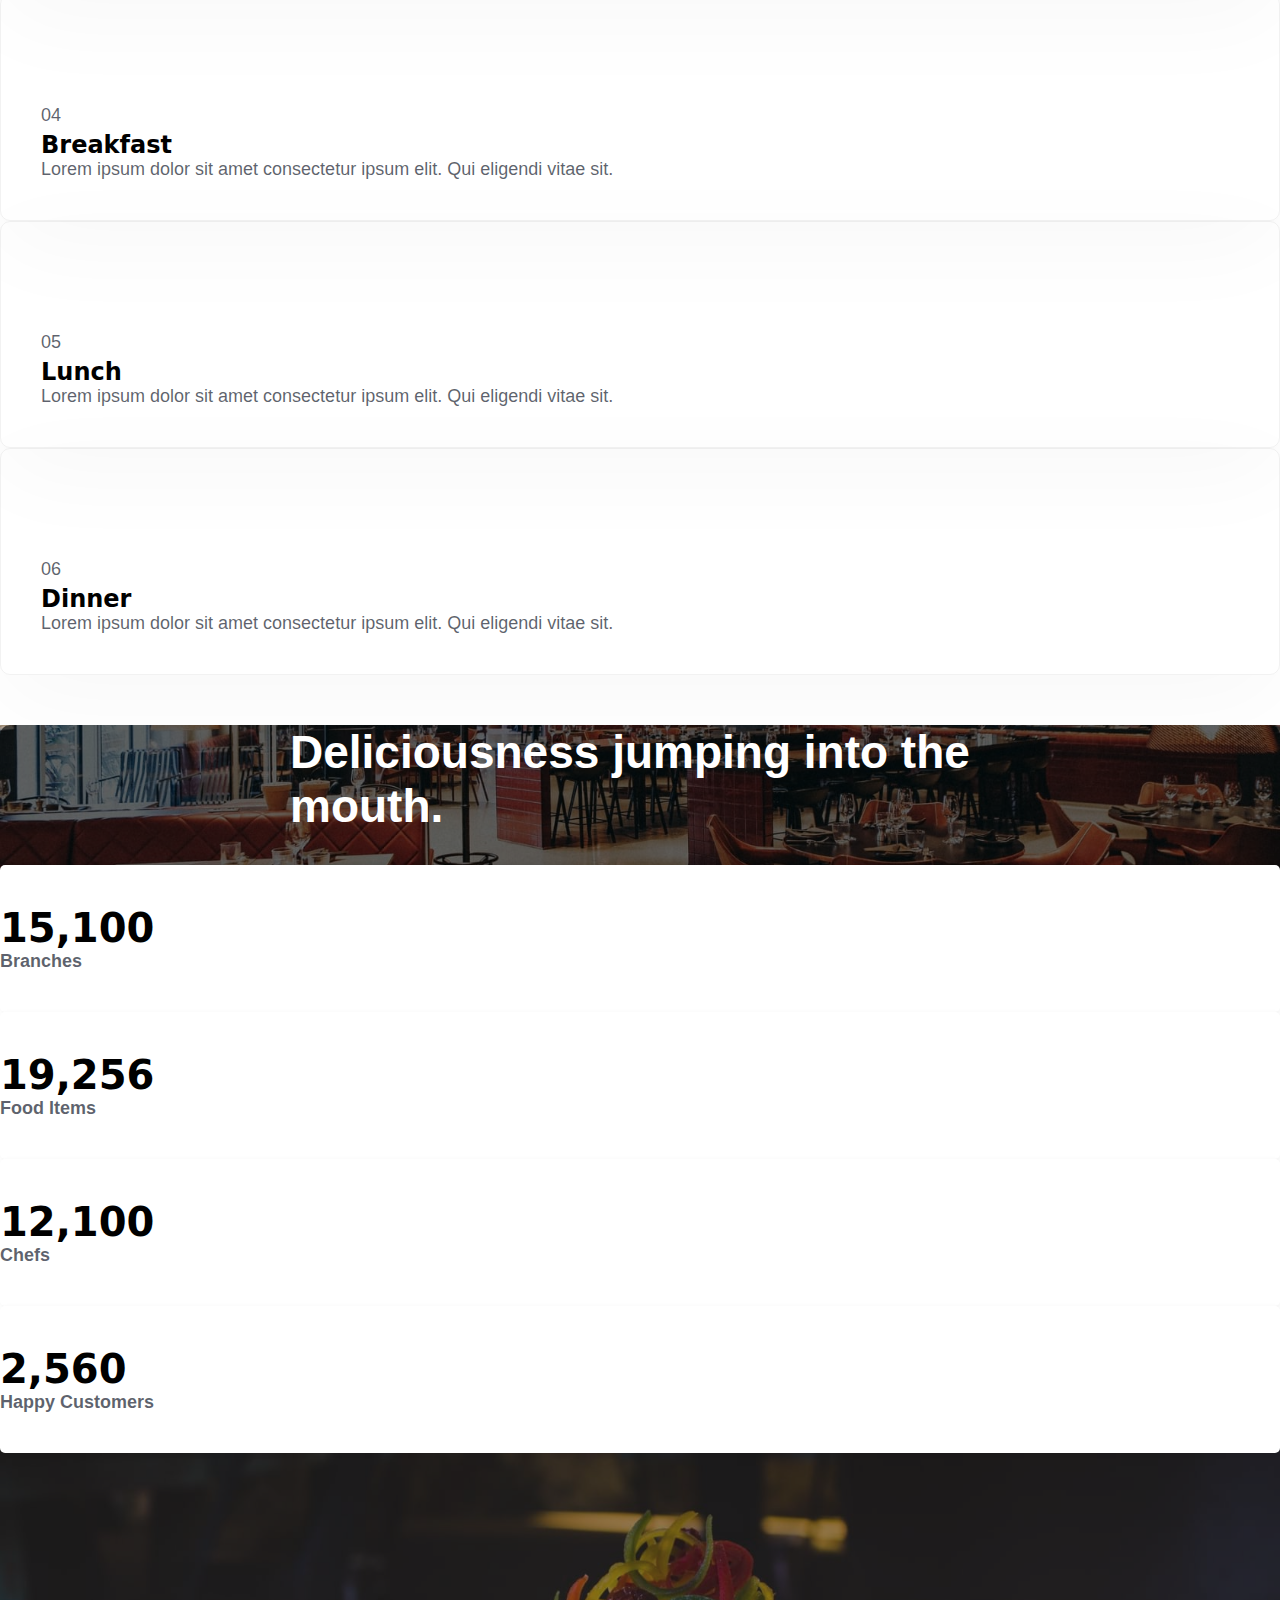
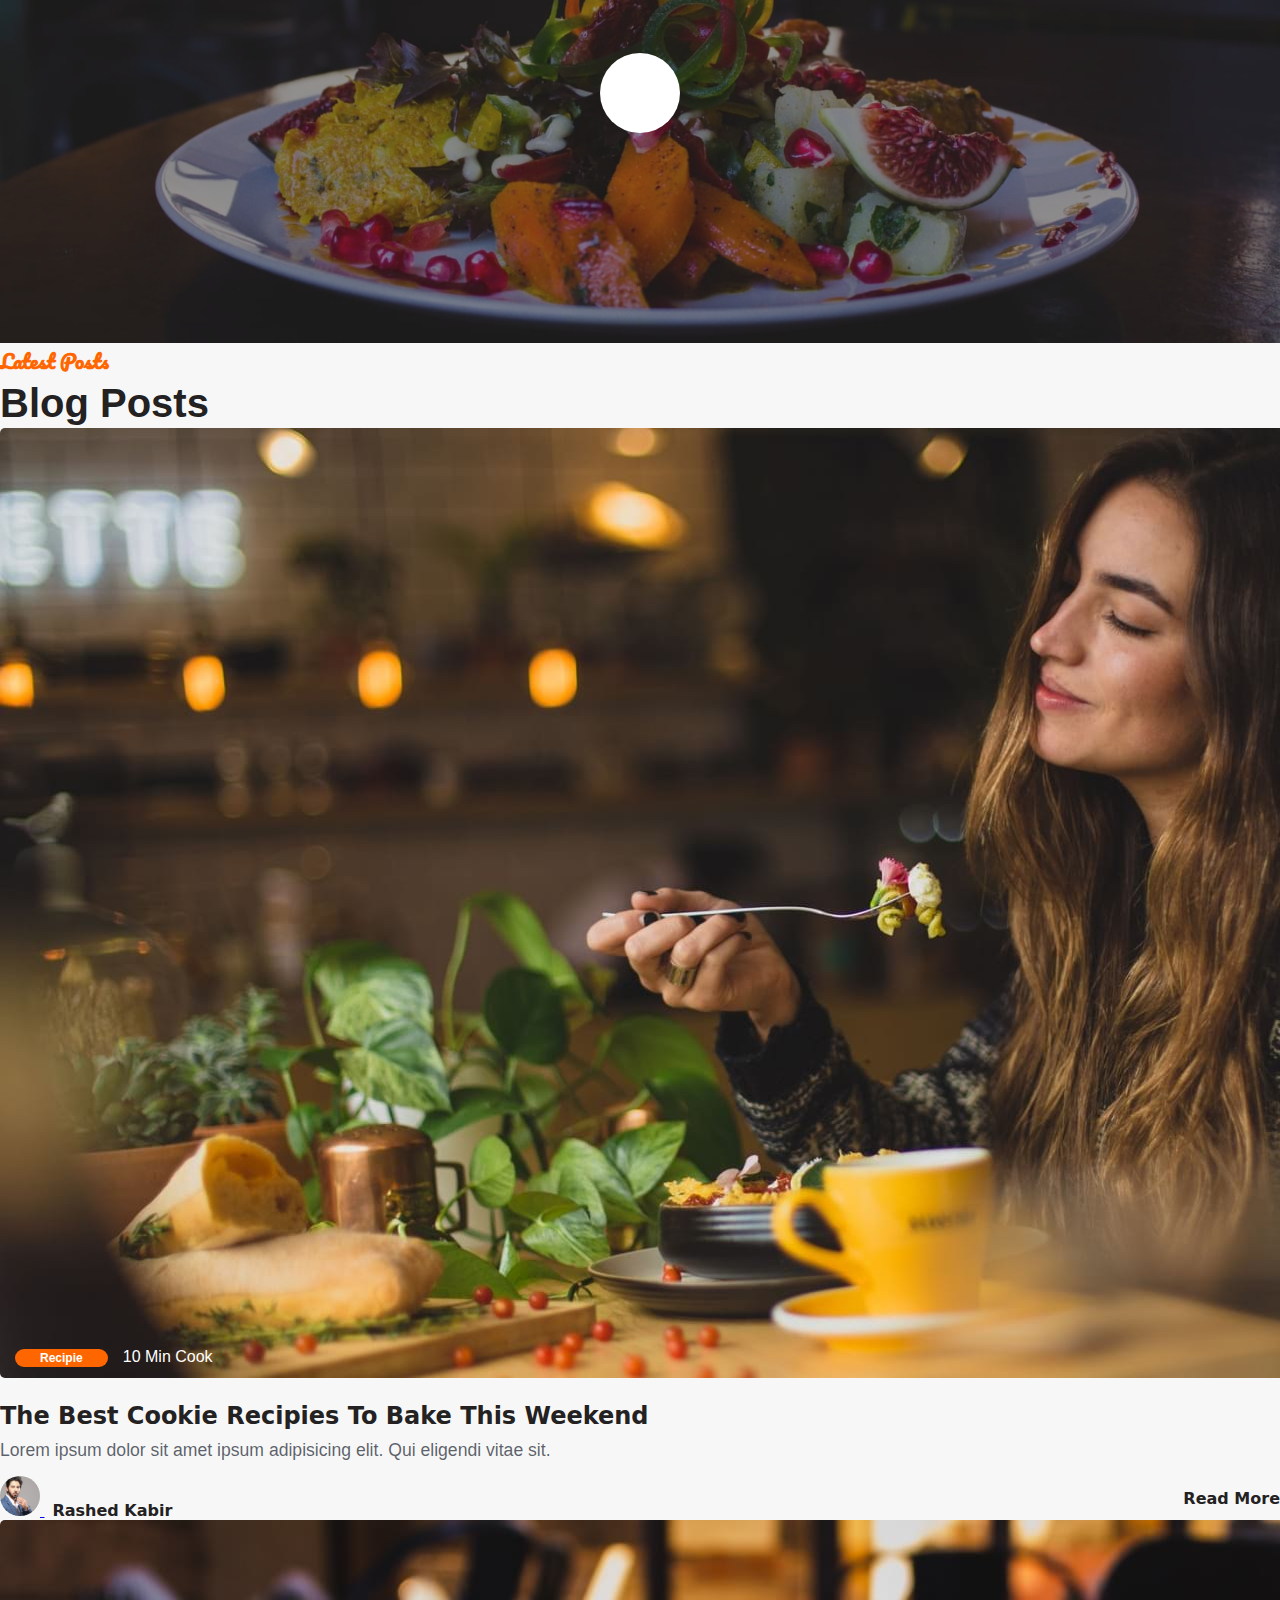
==== commit 9fbac40f: "small updates" ====
--- a/index.html
+++ b/index.html
@@ -726,6 +726,8 @@
                 </div>
             </div>
         </div>
+
+        <!-- FOOTER -->
         <div class="footer__copyright">
             <div class="container">
                 <div class="row">
@@ -774,7 +776,7 @@
     <!-- BUTTON-TOGGLE JS -->
     <script src="./JS/button-toggler.js"></script>
     <!-- COUNTUP JS -->
-    <script src="./JS/jquery.countup.min.js">   </script>
+    <script src="./JS/jquery.countup.min.js"></script>
     <script> $('.counter').countUp();</script>
 </body>
 
--- a/CSS/styles.css
+++ b/CSS/styles.css
@@ -38,7 +38,7 @@
   color: white;
   font-weight: 700;
   border-radius: 5px;
-  display: block;
+  display: inline-block;
 }
 
 .orange-btn a {
@@ -749,24 +749,342 @@
   font-size: 1.125rem;
 }
 
+/* SECONDARY HEADER */
+
+header.secondary {
+  min-height: 350px;
+  width: 100vw;
+  background-image: linear-gradient(
+      to right,
+      rgb(236 98 6 / 98%),
+      rgb(5 3 0 / 83%)
+    ),
+    url(../img/img10.jpg);
+  background-size: contain;
+  background-position: center;
+  background-attachment: fixed;
+}
+
+.header__navbar {
+  background: transparent;
+  padding: 2rem 0 0 0;
+}
+
+header .header__logo {
+  font-size: 2.1875rem;
+  text-decoration: none;
+  color: white;
+  font-weight: 700;
+}
+
+.header__navbar-right {
+  gap: 10px;
+}
+
+.header__search-bar {
+  position: relative;
+  margin-right: 30px; /*temporary*/
+}
+
+.header__search-bar input {
+  border-radius: 5px 0 0 5px;
+  padding: 10px 15px;
+  height: 45px;
+  font-size: 1.125rem;
+  border: none;
+}
+
+.header__search-bar input:focus {
+  border-color: transparent !important;
+  outline: none !important;
+  box-shadow: none;
+}
+
+.header__search-bar i {
+  border-radius: 0px 5px 5px 0;
+  font-size: 1rem;
+  position: absolute;
+  right: -28px;
+  background-color: white;
+  border-color: transparent;
+  color: gray;
+  padding: 14px 10px;
+  height: 45px;
+  cursor: pointer;
+}
+
+#menu-open {
+  font-size: 35px;
+  color: white;
+  background: transparent;
+  border: none;
+}
+
+.overlay {
+  height: 100vh;
+  width: 100vw;
+  position: fixed;
+  top: 0;
+  left: 0;
+  transform: scale(0.8);
+  background: rgb(6 3 0 / 77%);
+  opacity: 0;
+  transition: all 0.3s ease;
+  visibility: hidden;
+}
+
+.overlay-open {
+  opacity: 1;
+  transform: scale(1);
+  visibility: visible;
+  z-index: 9999;
+}
+
+nav.header__menu ul {
+  list-style: none;
+  position: absolute;
+  top: 50%;
+  left: 50%;
+  transform: translate(-50%, -50%);
+  text-align: center;
+}
+
+nav.header__menu ul a {
+  color: white;
+  text-decoration: none;
+  font-size: 20px;
+  font-weight: 600;
+  line-height: 2.25;
+  transition: all .3s;
+}
+
+nav.header__menu ul a:hover {
+    color: #ff6600;
+}
+
+#menu-close {
+  position: absolute;
+  top: 40px;
+  right: 40px;
+  background-color: #ff6600;
+  width: 40px;
+  height: 40px;
+  color: white;
+  border: none;
+  border-radius: 5px;
+  font-size: 1.25rem;
+}
+
+button#darkModeToggler {
+  width: 40px;
+  height: 40px;
+  font-size: 25px;
+  background: transparent;
+  color: white;
+  border: none;
+}
+
+#darkModeToggler .fa-sun {
+  display: none;
+}
+
+#darkModeToggler .fa-moon {
+  display: block;
+}
+
+/* SECONDARY CAROUSEL */
+
+.carouselSec {
+  margin-top: 100px;
+}
+
+.carouselSec ul {
+  font-size: 17px;
+  font-weight: 700;
+  background: none;
+}
+
+.carouselSec .breadcrumb-item:first-of-type a {
+  color: #ff6600;
+}
+
+.carouselSec .breadcrumb-item:first-of-type a:hover {
+  text-decoration: none;
+}
+
+.carouselSec .breadcrumb-item:nth-of-type(2) {
+  color: white;
+}
+
+.carouselSec .breadcrumb-item:nth-of-type(2)::before {
+  content: "";
+}
+
+/* ABOUT US (ab page) */
+
+.aboutAb img {
+  border-radius: 5px;
+}
+
+.aboutAb__Text h3 {
+  color: #232121;
+  font-size: 2.5rem;
+  font-weight: 600;
+}
+
+.aboutAb__Text p {
+  font-size: 1.125rem;
+}
+
+.aboutAb__Text .button a {
+  padding: 15px 45px;
+}
+
+.aboutAb__Text p:nth-of-type(2) {
+  margin-bottom: 40px;
+}
+
+.aboutAb__features {
+  display: grid;
+  grid-template-columns: 1.5fr 1fr 1fr 1fr;
+  gap: 30px;
+  align-items: center;
+  padding-top: 70px;
+}
+
+.aboutAb__features h3 {
+  font-size: 2.5rem;
+  color: #232323;
+  font-weight: 600;
+}
+
+.aboutAb__features a {
+  font-size: 1.25rem;
+  color: #ff6600;
+  font-weight: 600;
+  cursor: pointer;
+  transition: all 0.3s;
+  margin-bottom: 5px;
+  display: inline-block;
+}
+
+.aboutAb__features a:hover {
+  text-decoration: none;
+  color: #ffc600;
+}
+
+.aboutAb__features p {
+  font-size: 1.125rem;
+}
+
+/* SKILLS */
+
+.skills {
+  background-color: #f7f7f7;
+}
+
+.skills__content {
+  display: grid;
+  grid-template-columns: 1.5fr 1fr 1fr;
+  gap: 30px;
+}
+
+.skills__photo img {
+  border-radius: 5px;
+}
+
+.skills__stats .heading p {
+  font-size: 1.1rem;
+}
+
+.skills__item {
+  margin-bottom: 25px;
+}
+
+.skills__item h6 {
+  color: #232323;
+  font-size: 1.2rem;
+  font-weight: 700;
+}
+
+.skills__stat {
+  background: rgba(22, 28, 45, 0.7);
+  height: 0.35rem;
+}
+
+.skills__stat .progress-bar {
+  background: #ff6600;
+}
+
+/* TEAM */
+figure.team__item img {
+    border-radius: 5px;
+}
+
+.team__item figcaption h3 {
+    font-size: 2rem;
+}
+
+.team__item figcaption a {
+    margin-top: 30px;
+    font-size: 1.6rem;
+    color: #232323;
+    font-weight: 700;
+    display: block;
+    transition: all .3s;
+}
+
+.team__item figcaption:hover a {
+    text-decoration: none !important;
+    color: #f60 !important;
+}
+
+.team__item figcaption span {
+    font-size: 1.125rem;
+    color: rgba(22, 28, 45, 0.7);
+    font-weight: 400;
+}
+
 
 /* DARK MODE */
 .dark {
   background: #232121;
 }
 
+.dark .header__search-bar input,
+.dark .header__search-bar i {
+  background-color: #232121;
+  color: white;
+}
+
+.dark #darkModeToggler .fa-sun {
+  display: block;
+  color: aliceblue;
+}
+
+.dark #darkModeToggler .fa-moon {
+  display: none;
+}
+
 .dark .services__icon i {
   background: #282828;
 }
 
-.dark .heading h2, .dark .services__text h3, .dark .statistics__text h3, .dark .blogPost__item .card-title, .dark .blogPost__item .card-footer .writer a:last-of-type, .dark .blogPost__item .card-footer .blogPost__moreinfo, .dark .testimonial__item blockquote q, .dark .testimonial__footer h3 {
+.dark .aboutAb__Text h3,
+.dark .heading h2, .dark .skills__item h6, .dark .team__item figcaption a, .dark .heading h2, .dark .services__text h3, .dark .statistics__text h3, .dark .blogPost__item .card-title, .dark .blogPost__item .card-footer .writer a:last-of-type, .dark .blogPost__item .card-footer .blogPost__moreinfo, .dark .testimonial__item blockquote q, .dark .testimonial__footer h3 {
   color: #eee;
 }
 
-.dark .services__text p,
+.dark .aboutUs__content p, .dark .aboutAb__Text p,
+.dark .aboutAb__features h3,
+.dark .aboutAb__features p, .dark .skills__stats .heading p, .dark .team__item figcaption span, .dark .services__text p,
 .dark .services__item-body p, .dark .statistics__text span, .dark .blogPost__item .card-body p, .dark .testimonial__body p {
   color: #c2d0da;
 }
+
+.dark .skills {
+    background-color: #282828;
+  }
 
 
 .dark .statistics__item {
@@ -791,6 +1109,14 @@
 
   .motto__content h2 {
     font-size: 2.5rem;
+  }
+
+  .aboutAb__Text h3 {
+    font-size: 1.875rem;
+  }
+
+  .aboutAb__features h3 {
+    font-size: 2rem;
   }
 }
 
@@ -812,6 +1138,33 @@
     /* .statistics {
       margin-top: 0;
   } */
+
+  .aboutAb__features {
+    grid-template-columns: 1fr 1fr;
+    gap: 50px;
+  }
+
+  .team__item:last-of-type {
+    margin-top: 30px;
+  }
+}
+
+@media screen and (max-width: 991.5px) {
+  .skills__content {
+    grid-template-columns: 1fr 1fr;
+  }
+
+  .skills__stats {
+    grid-column: 1 / span 2;
+  }
+
+  .skills__photo img:first-of-type {
+    grid-column: 1 / span 1;
+  }
+
+  .skills__photo img:last-of-type {
+    grid-column: 2 / span 1;
+  }
 }
 
 @media  screen and (max-width: 990px) {
@@ -824,6 +1177,11 @@
   .thumbnail {
     min-height: 400px;
   }
+
+  .team__item figcaption a {
+    margin-top: 15px;
+    font-size: 1.125rem;
+}
 }
 
 @media screen and (max-width: 800px) {
@@ -833,6 +1191,15 @@
 
   .categories__info p {
     font-size: 1rem;
+  }
+
+  .aboutAb__features {
+    grid-template-columns: 1fr;
+    gap: 0;
+  }
+
+  .aboutAb__features a {
+    margin-top: 30px;
   }
 }
 
@@ -868,6 +1235,10 @@
     font-size: 1rem;
   }
 
+  .header__search-bar {
+    display: none;
+  }
+
   .booking__content p {
     font-size: 1rem;
   }
@@ -884,6 +1255,32 @@
   .testimonial__body p {
     font-size: 1rem;
   }
+
+  .aboutAb__Text h3 {
+    font-size: 1.75rem;
+  }
+
+  .aboutAb__Text p {
+    font-size: 1rem;
+  }
+
+  .aboutAb__features p {
+    font-size: 1rem;
+  }
+
+  .skills__stats .heading p {
+    font-size: 1rem;
+  }
+
+  .team__item figcaption span {
+    font-size: 1rem;
+  }
+}
+
+@media screen and (max-width: 568px) {
+  .aboutAb__features a {
+    margin-top: 15px;
+  }
 }
 
 @media screen and (max-width: 576px) {
@@ -909,9 +1306,24 @@
 }
 
 @media screen and (max-width: 480px) {
+  .heading h2 {
+    font-size: 1.5rem;
+  }
+
   .statistics__text span {
       font-size: 0.9rem;
   }
+
+  .aboutAb__Text h3 {
+    font-size: 1.5rem;
+  }
+
+  .aboutAb__Text .button a {
+    padding: 15px;
+  }
+
+  .aboutAb__features h3 {
+    font-size: 1.75rem;
 }
 
 @media screen and (max-width: 415px) {
@@ -936,6 +1348,7 @@
     max-width: 1200px;
   }
 }
+}
 
 /* ANIMATION */
 
@@ -965,3 +1378,5 @@
 
 
 
+
+
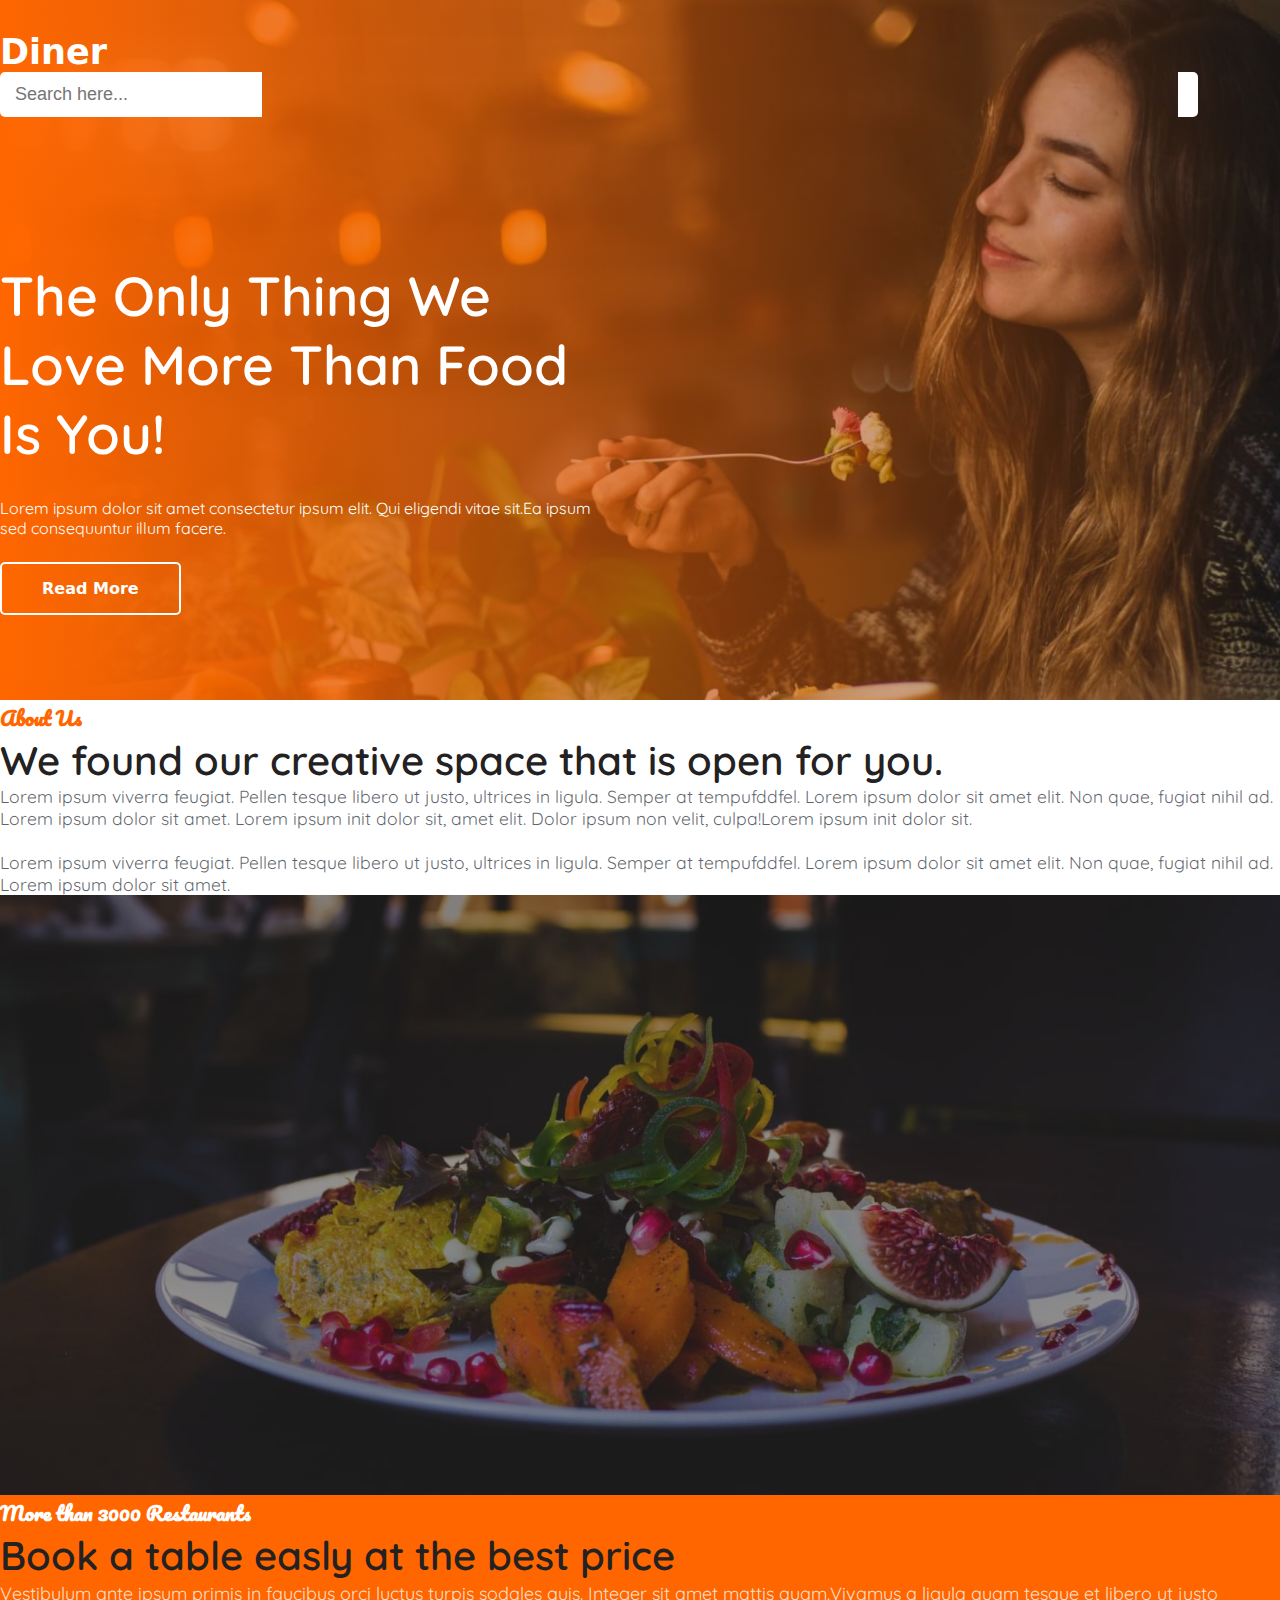
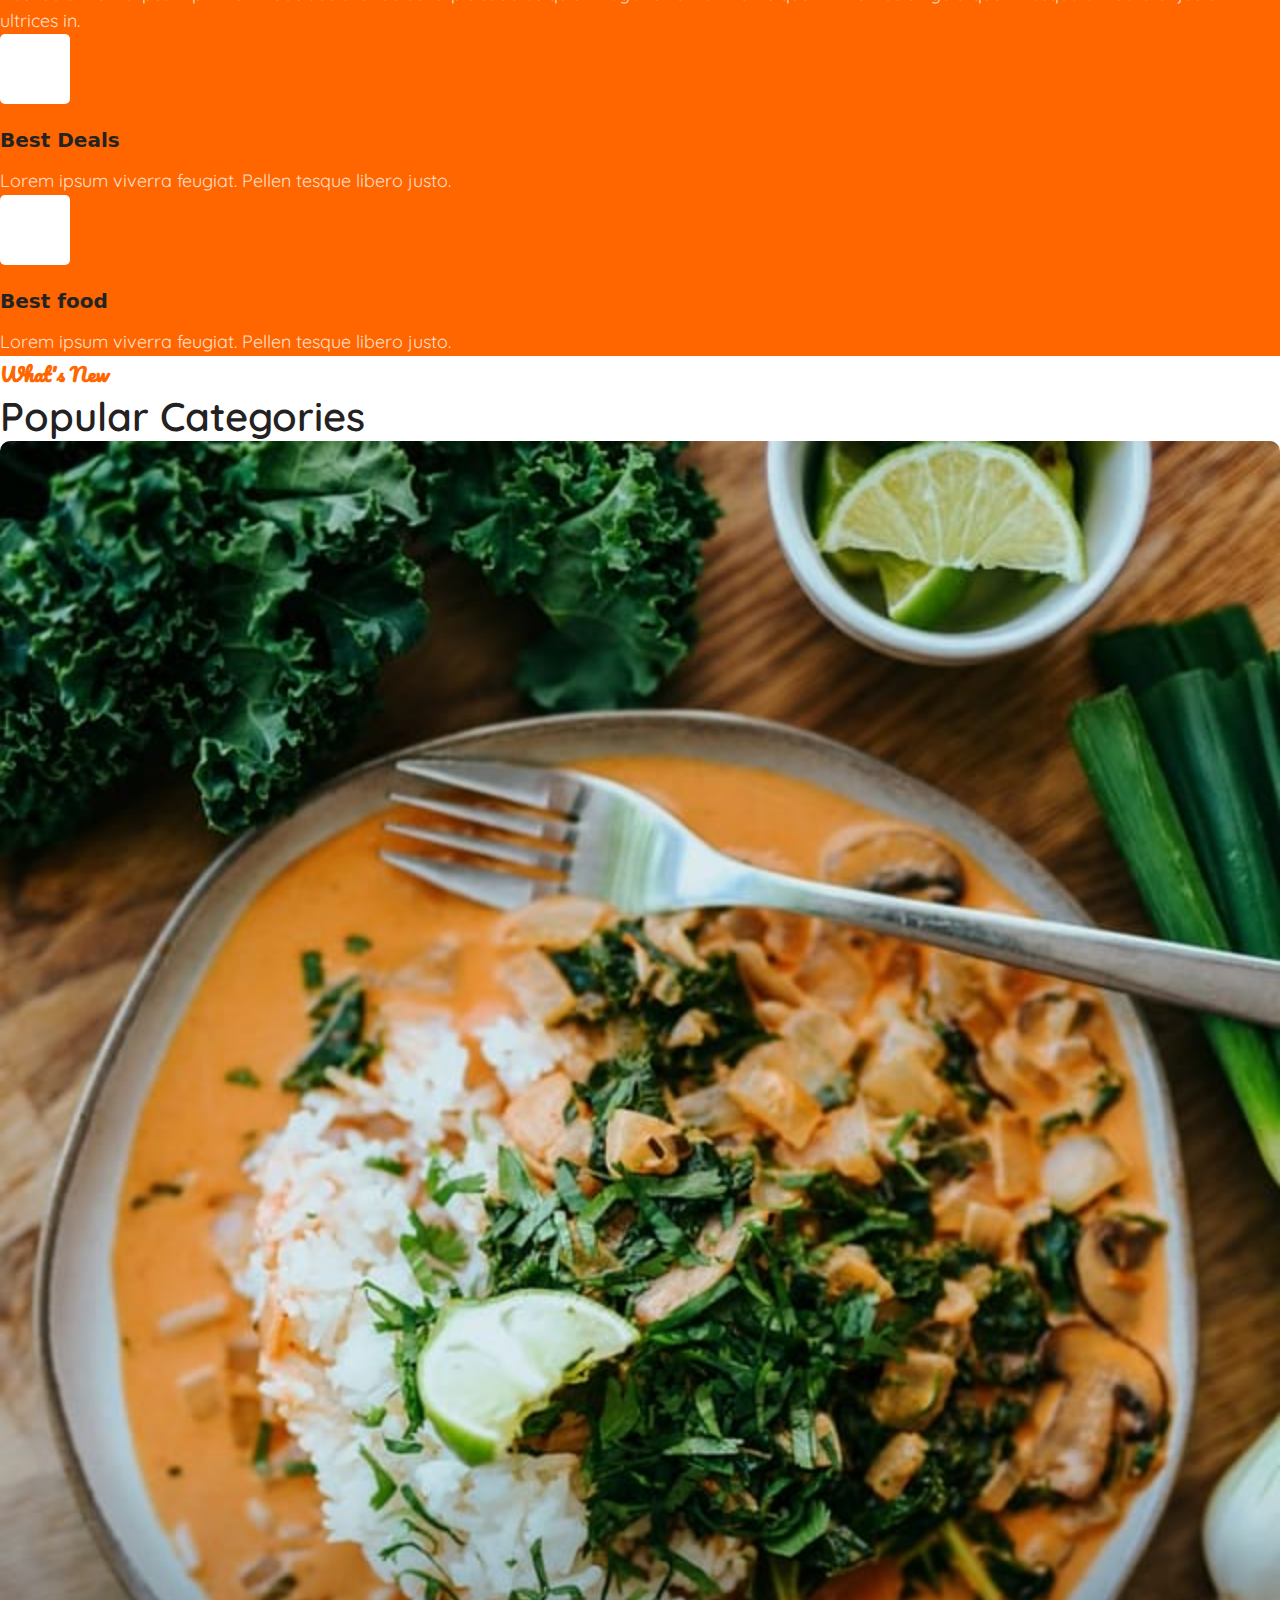
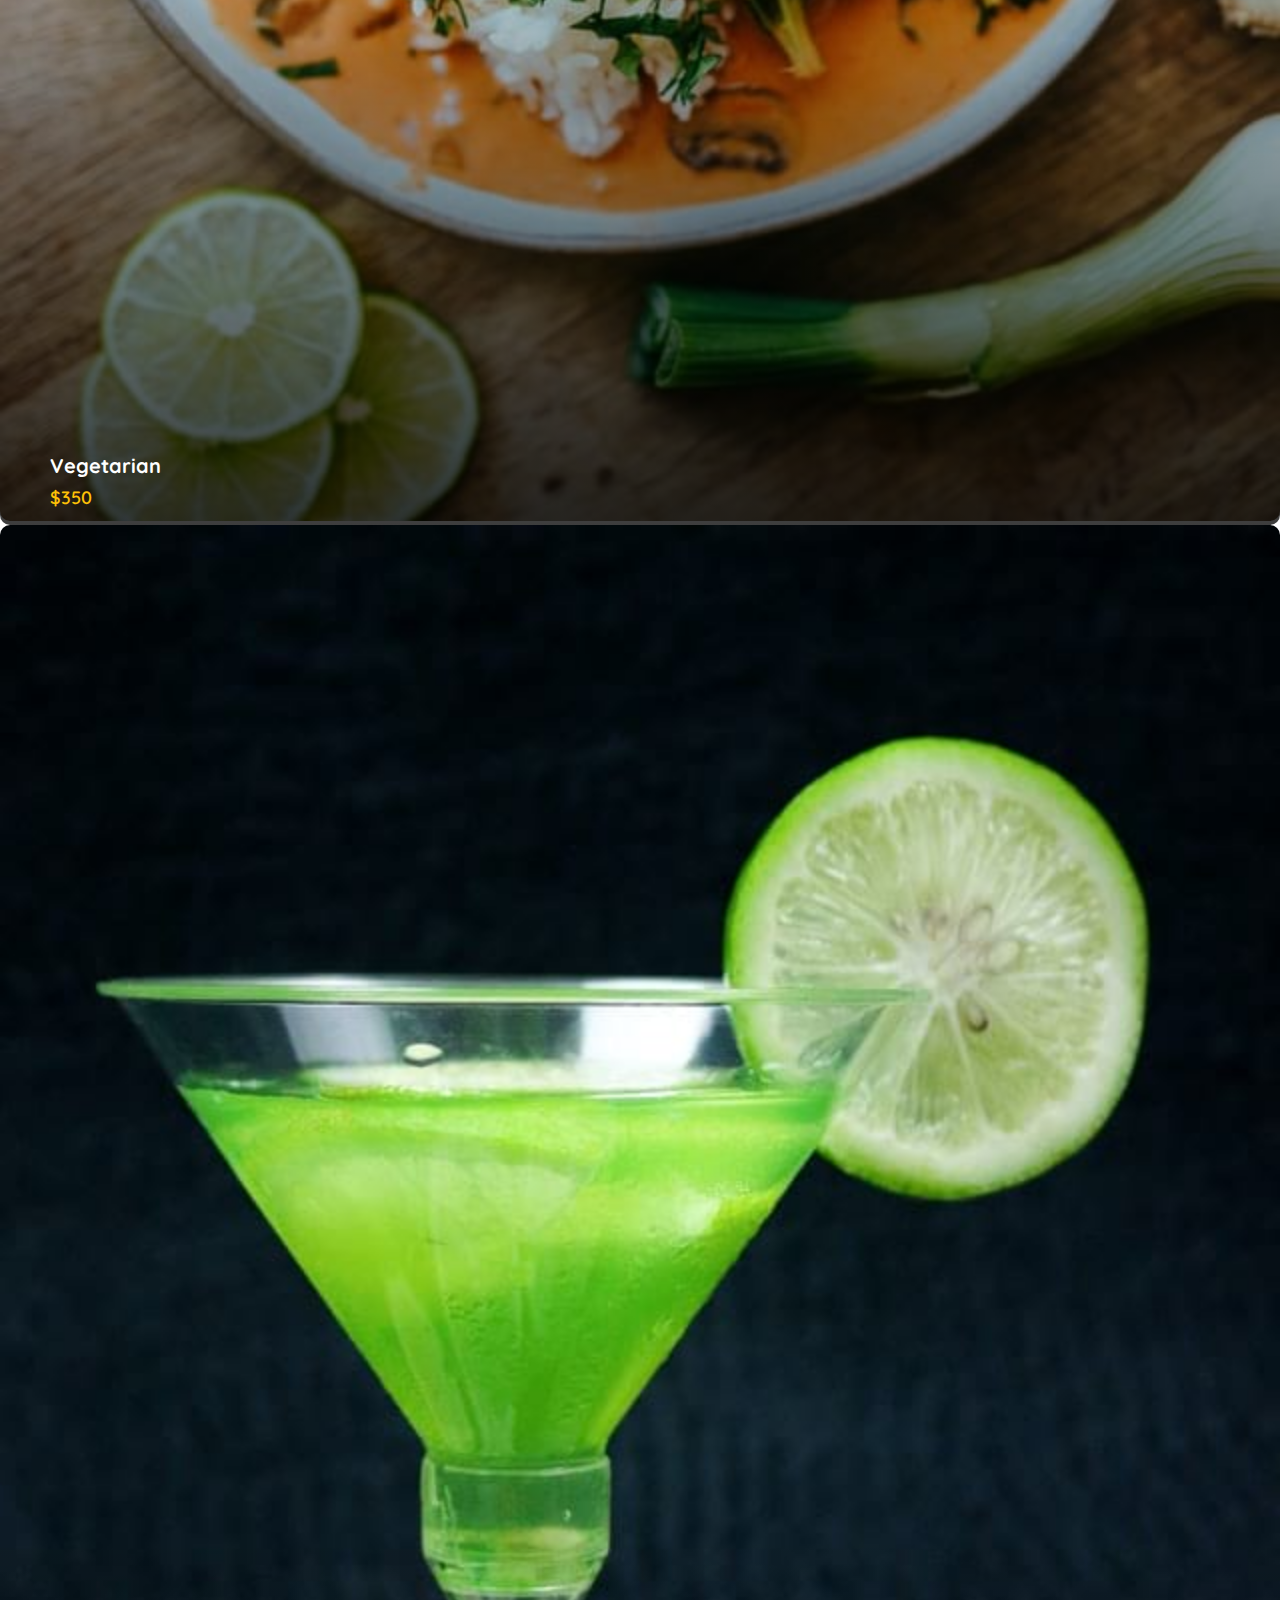
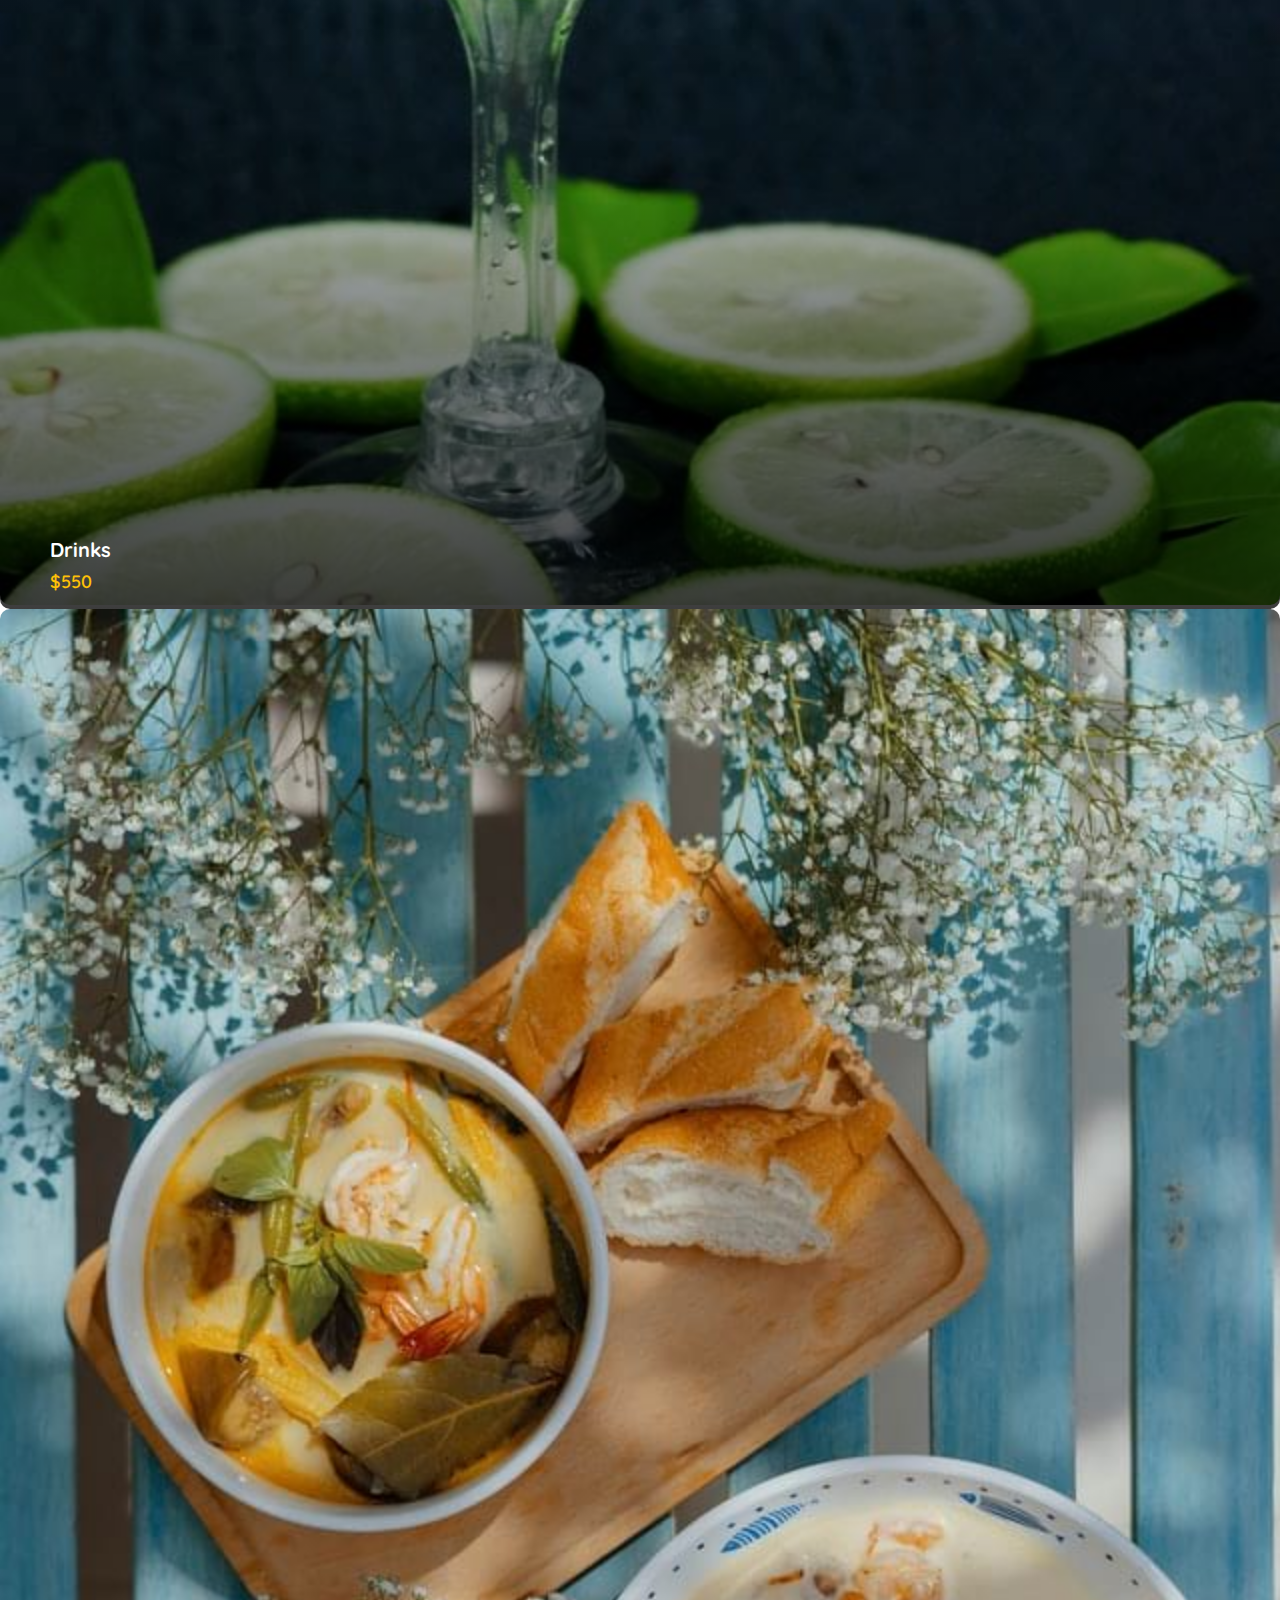
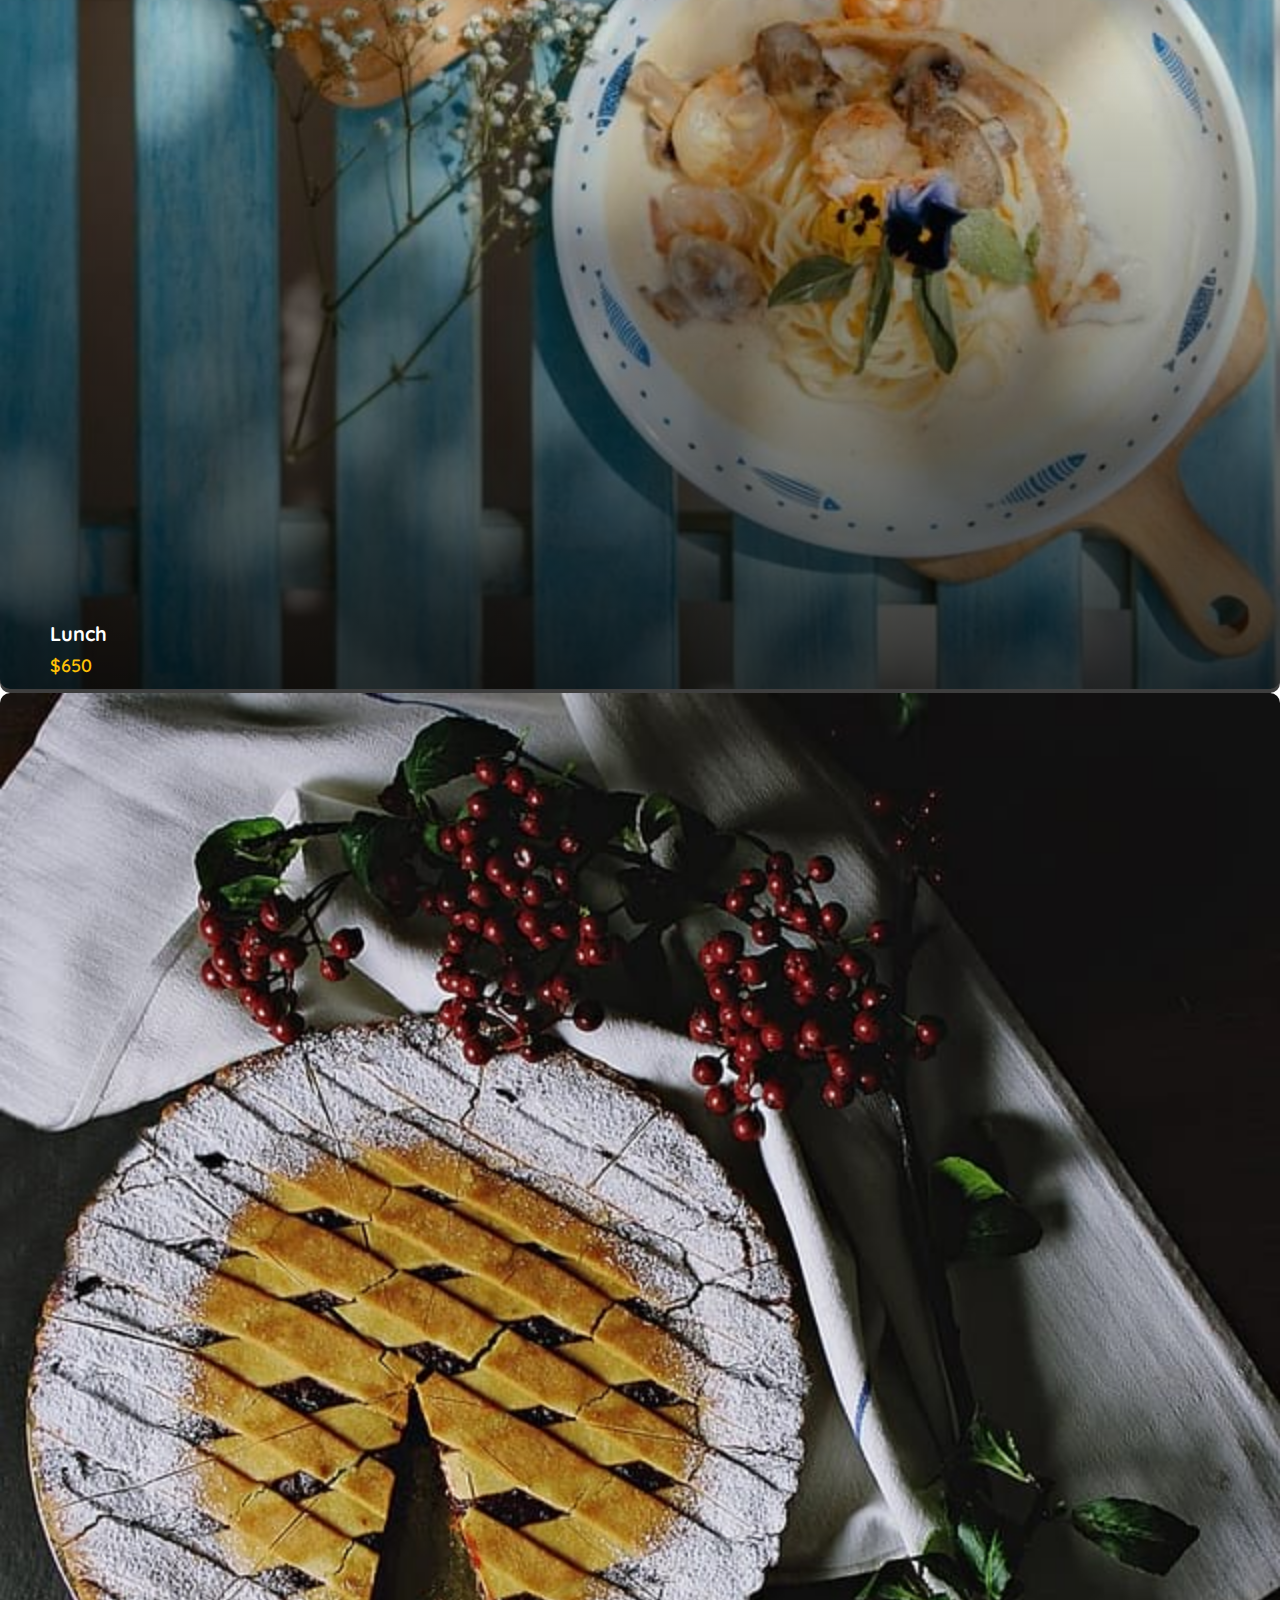
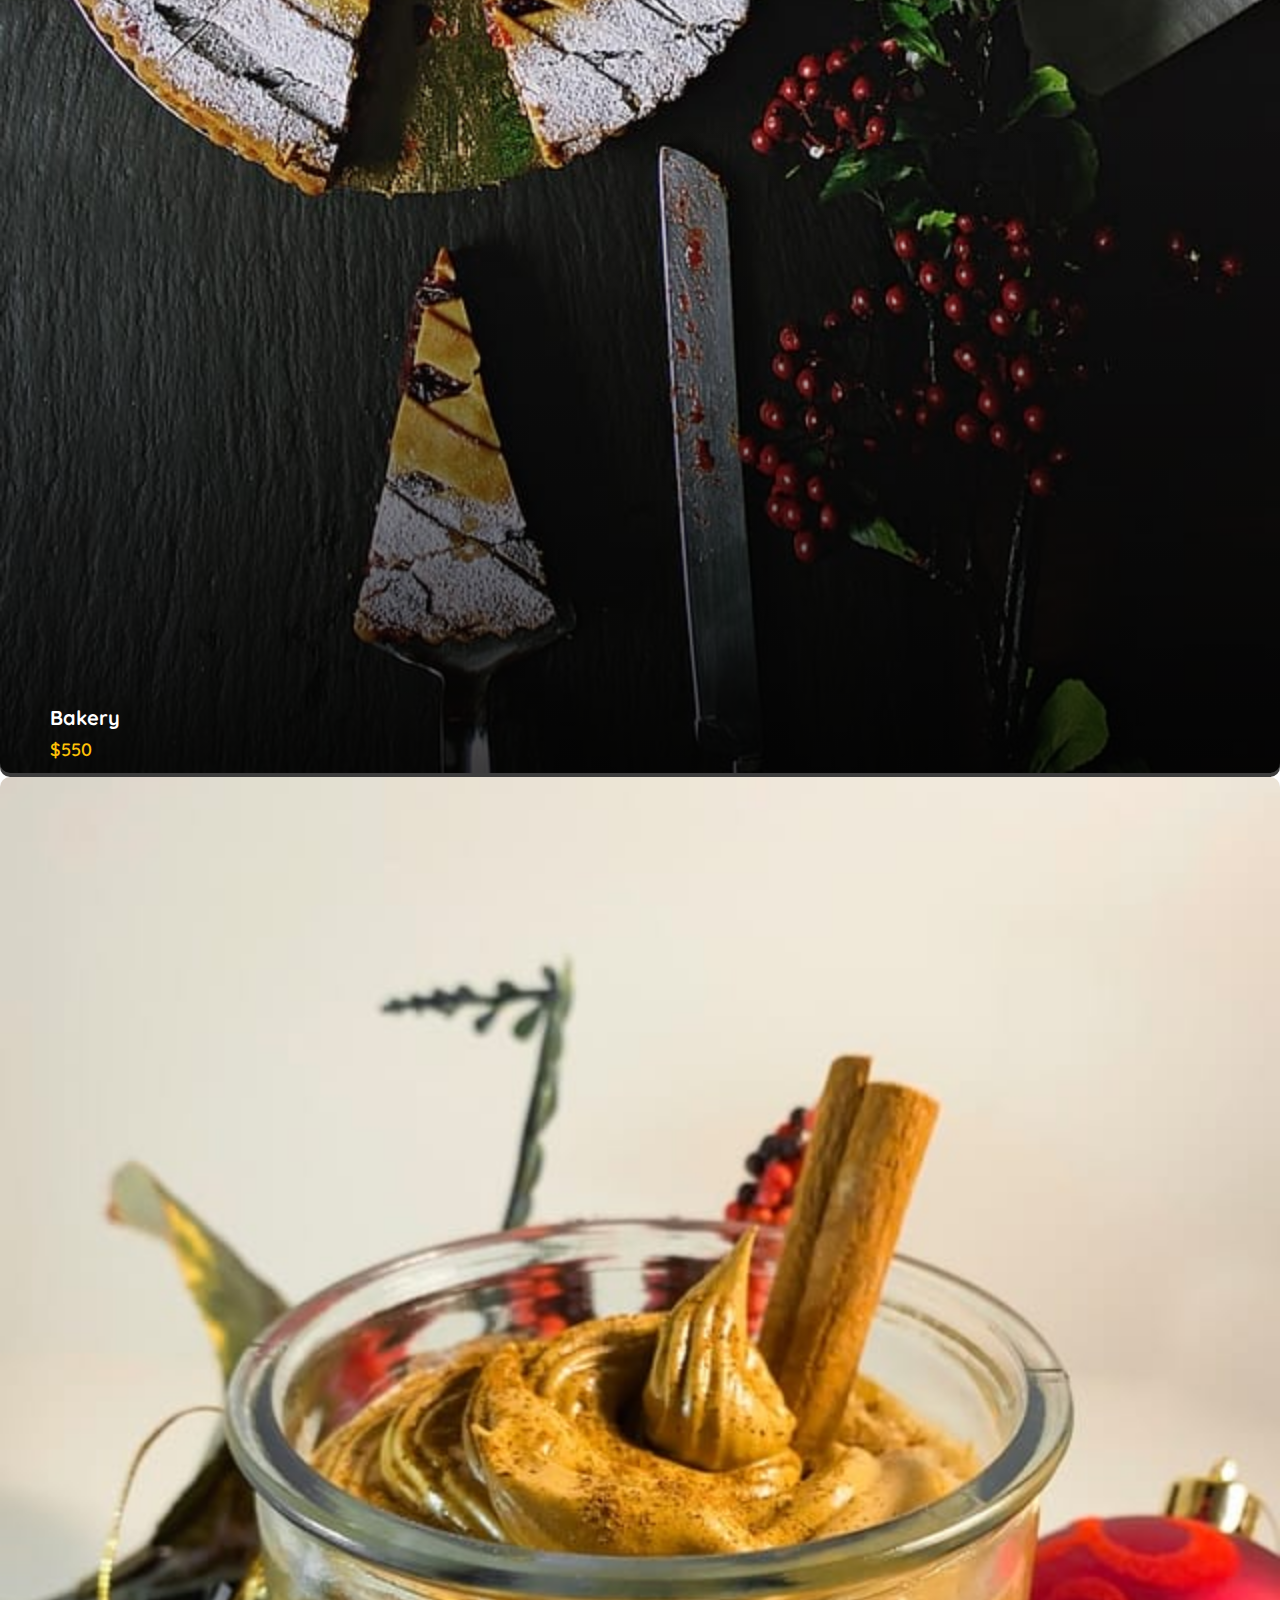
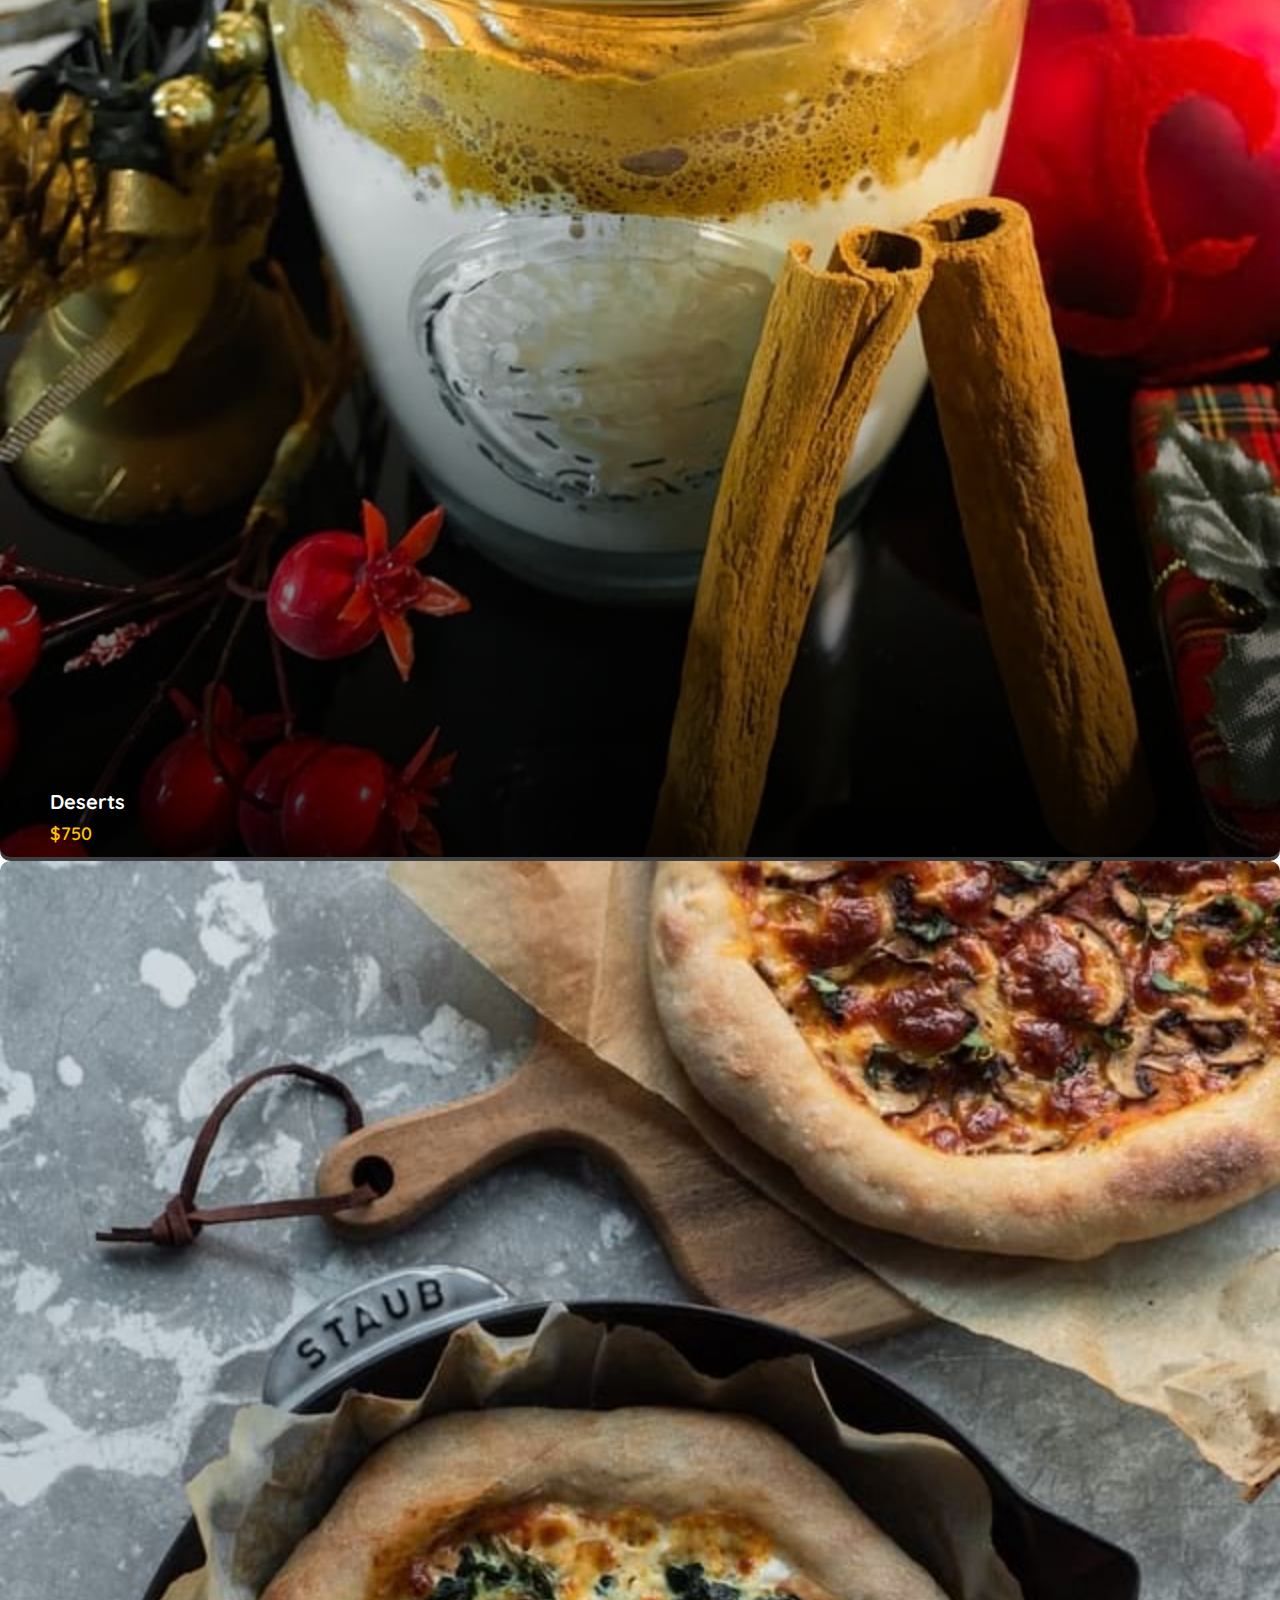
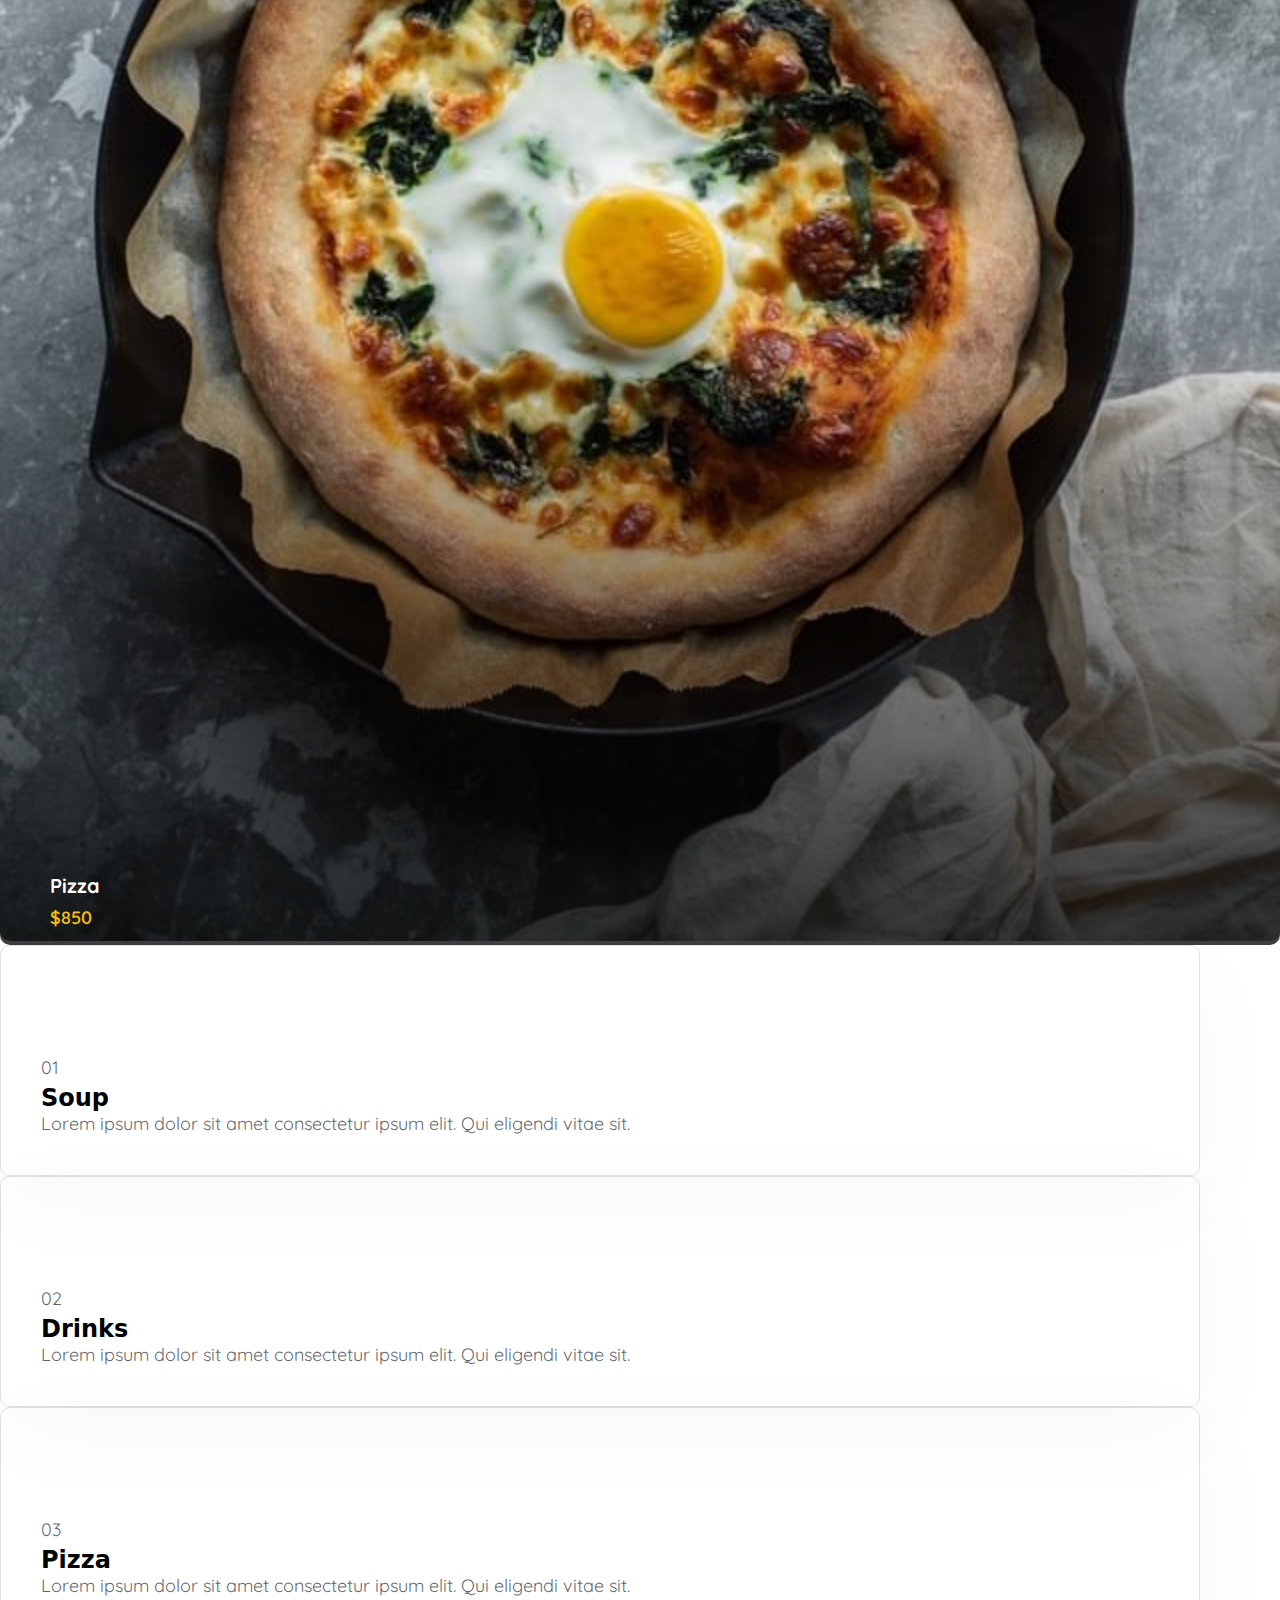
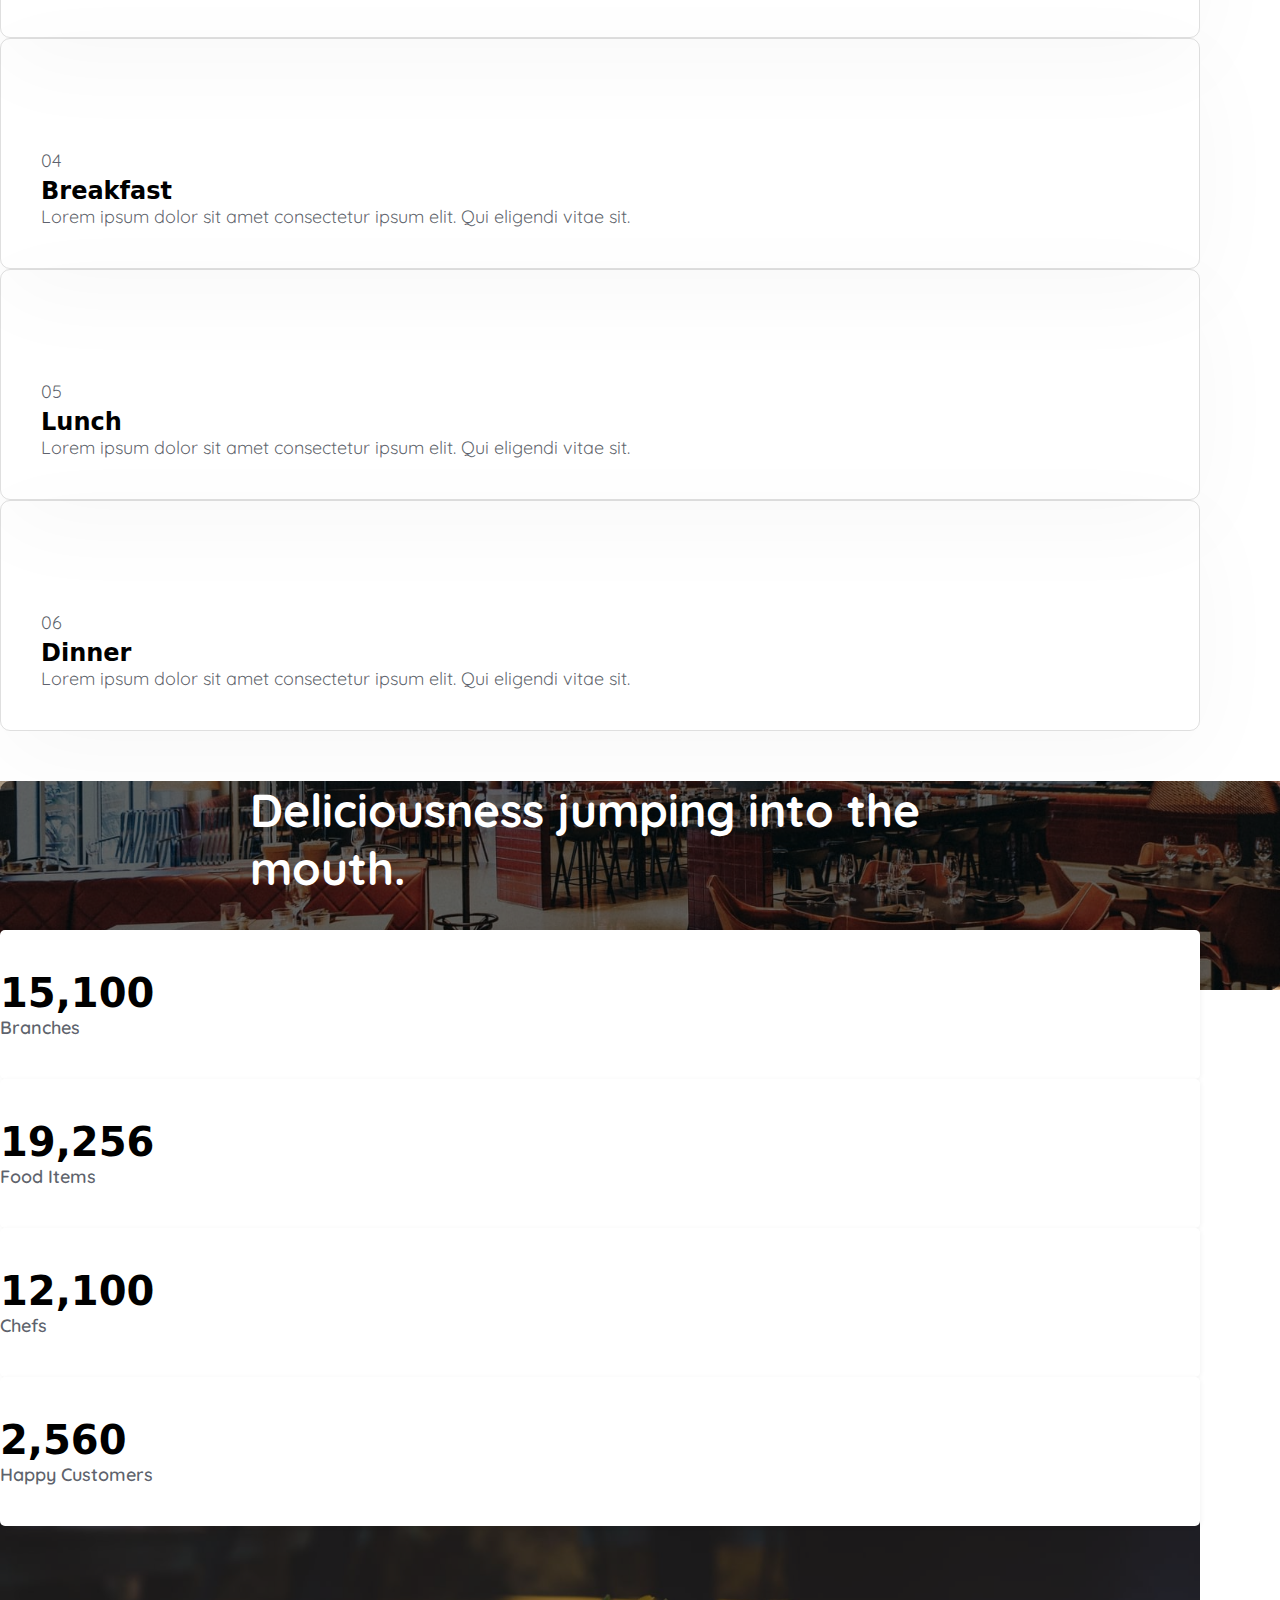
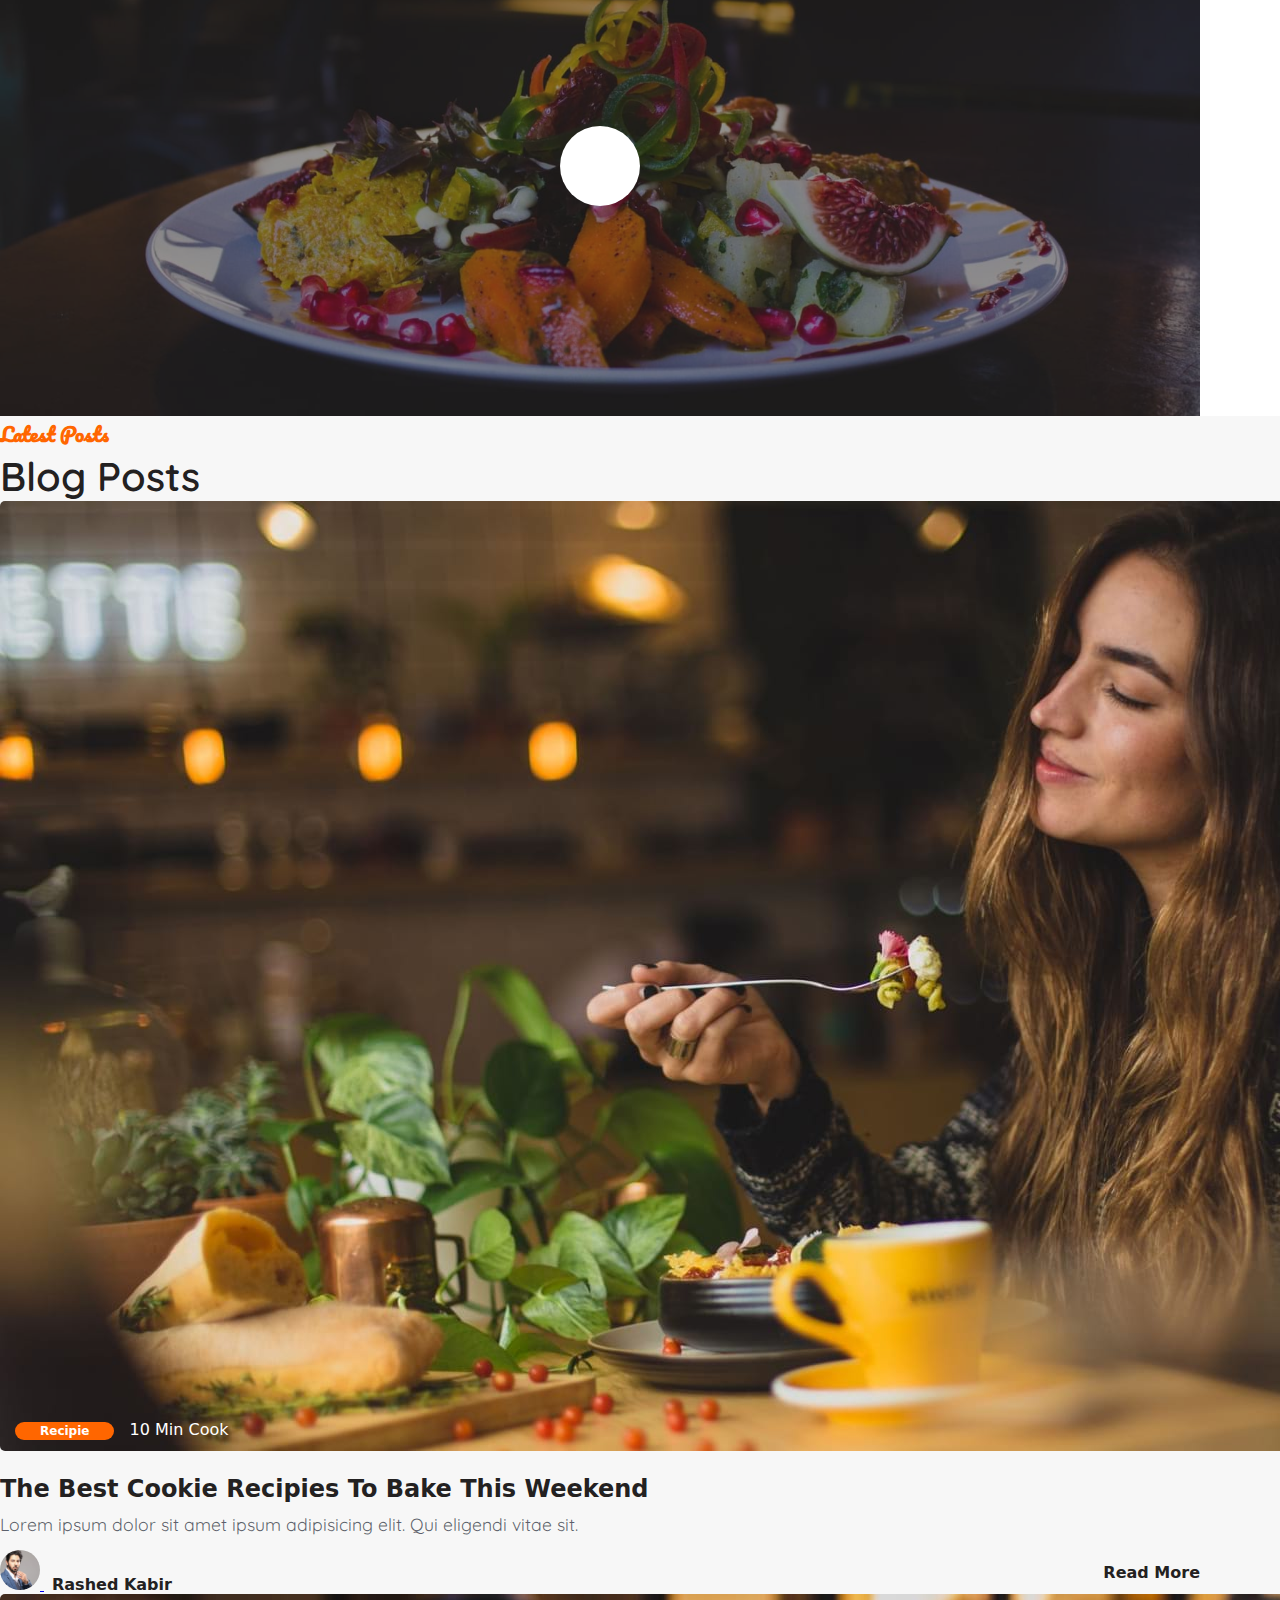
==== commit 617542b3: "merged backToTop button" ====
--- a/index.html
+++ b/index.html
@@ -750,6 +750,9 @@
         </div>
     </footer>
 
+     <!-- Back to top button -->
+     <a href="#" class="backToTop cd-top js-cd-top">⤴</a>
+
     <!-- BS4 JS -->
     <script src="https://cdn.jsdelivr.net/npm/jquery@3.5.1/dist/jquery.slim.min.js"
         integrity="sha384-DfXdz2htPH0lsSSs5nCTpuj/zy4C+OGpamoFVy38MVBnE+IbbVYUew+OrCXaRkfj"
@@ -778,6 +781,10 @@
     <!-- COUNTUP JS -->
     <script src="./JS/jquery.countup.min.js"></script>
     <script> $('.counter').countUp();</script>
+
+     <!-- BACK TO TOP JS -->
+     <script src="./JS/util.js"></script>
+     <script src="./JS/main.js"></script>
 </body>
 
 </html>--- a/CSS/styles.css
+++ b/CSS/styles.css
@@ -53,13 +53,13 @@
   opacity: 0.8;
 }
 
-
 /* HEADER */
 
 header {
   min-height: 700px;
   width: 100vw;
-  background-image: linear-gradient(to right, #ff6600, hsl(30deg 100% 1% / 20%)), url(../img/img02.jpg);
+  background-image: linear-gradient(to right, #ff6600, hsl(30deg 100% 1% / 20%)),
+    url(../img/img02.jpg);
   background-size: cover;
   background-attachment: fixed;
 }
@@ -125,7 +125,7 @@
   transform: scale(0.8);
   background: rgb(6 3 0 / 77%);
   opacity: 0;
-  transition: all .3s ease;
+  transition: all 0.3s ease;
   visibility: hidden;
 }
 
@@ -133,7 +133,6 @@
   opacity: 1;
   transform: scale(1);
   visibility: visible;
-
 }
 
 nav.header__menu ul {
@@ -175,7 +174,7 @@
   border: none;
 }
 
-#darkModeToggler .fa-sun{
+#darkModeToggler .fa-sun {
   display: none;
 }
 
@@ -208,13 +207,13 @@
   border: 2px solid white;
   padding: 15px 40px;
   border-radius: 5px;
-  transition: all .5s;
+  transition: all 0.5s;
 }
 
 .carousel__button:hover {
   text-decoration: none;
   background-color: white;
-  color:#ff6600;
+  color: #ff6600;
 }
 /* ABOUT US */
 
@@ -466,14 +465,13 @@
   padding: 40px 0;
   border-radius: 5px;
   transform: translateY(10px);
-  transition: all .5s;
+  transition: all 0.5s;
 }
 
 .statistics__item:hover {
   box-shadow: 0px 2px 4px rgb(46 41 51 / 8%), 0px 5px 10px rgb(71 63 79 / 16%);
   transform: translateY(0);
 }
-
 
 .statistics__icon i {
   font-size: 25px;
@@ -491,7 +489,7 @@
 .statistics__text h3 {
   font-size: 2.5rem;
   color: #000;
-  transition: all .5s;
+  transition: all 0.5s;
 }
 
 .statistics__text span {
@@ -509,7 +507,7 @@
 }
 
 .thumbnail::after {
-  content: '';
+  content: "";
   position: absolute;
   top: 0;
   left: 0;
@@ -528,10 +526,10 @@
   top: 50%;
   left: 50%;
   transform: translate(-50%, -50%);
-  animation: ripple 1s linear infinite;;
+  animation: ripple 1s linear infinite;
   z-index: 2;
   text-align: center;
-  transition: all .5s;
+  transition: all 0.5s;
 }
 
 .video .open-popup-link:hover {
@@ -544,7 +542,7 @@
   color: #ff6600;
   line-height: 80px;
   font-size: 1.5rem;
-  transition: all .5s;
+  transition: all 0.5s;
 }
 
 .video .open-popup-link:hover i {
@@ -554,9 +552,9 @@
 }
 
 .white-popup {
-    max-width: 750px;
-    margin: 40px auto;
-    position: relative;
+  max-width: 750px;
+  margin: 40px auto;
+  position: relative;
 }
 
 .white-popup iframe {
@@ -584,7 +582,7 @@
 .blogPost__item .card-header {
   padding: 0;
   position: relative;
-  margin-bottom: 10px;;
+  margin-bottom: 10px;
 }
 
 .blogPost__item .card-header img {
@@ -637,7 +635,7 @@
   color: #232121;
   margin-bottom: 10px;
   display: block;
-  transition: all .3s;
+  transition: all 0.3s;
 }
 
 .blogPost__item .card-footer {
@@ -673,7 +671,7 @@
   border: none;
   color: #232121;
   text-decoration: none;
-  transition: all .5s;
+  transition: all 0.5s;
 }
 
 .blogPost__item .card-footer .blogPost__moreinfo:hover {
@@ -855,11 +853,11 @@
   font-size: 20px;
   font-weight: 600;
   line-height: 2.25;
-  transition: all .3s;
+  transition: all 0.3s;
 }
 
 nav.header__menu ul a:hover {
-    color: #ff6600;
+  color: #ff6600;
 }
 
 #menu-close {
@@ -1018,33 +1016,301 @@
 
 /* TEAM */
 figure.team__item img {
-    border-radius: 5px;
+  border-radius: 5px;
 }
 
 .team__item figcaption h3 {
-    font-size: 2rem;
+  font-size: 2rem;
 }
 
 .team__item figcaption a {
-    margin-top: 30px;
-    font-size: 1.6rem;
-    color: #232323;
-    font-weight: 700;
-    display: block;
-    transition: all .3s;
+  margin-top: 30px;
+  font-size: 1.6rem;
+  color: #232323;
+  font-weight: 700;
+  display: block;
+  transition: all 0.3s;
 }
 
 .team__item figcaption:hover a {
-    text-decoration: none !important;
-    color: #f60 !important;
+  text-decoration: none !important;
+  color: #f60 !important;
 }
 
 .team__item figcaption span {
-    font-size: 1.125rem;
-    color: rgba(22, 28, 45, 0.7);
-    font-weight: 400;
-}
-
+  font-size: 1.125rem;
+  color: rgba(22, 28, 45, 0.7);
+  font-weight: 400;
+}
+
+/* SERVICES */
+
+.services__item {
+  color: rgba(22, 28, 45, 0.7);
+  border-radius: 10px;
+  border: 1px solid rgb(128 128 128 / 25%);
+  box-shadow: 0 25px 98px 0 rgb(0 0 0 / 3%);
+  transition: all 0.5s;
+  padding: 40px;
+}
+
+.services__item:hover {
+  box-shadow: 0 25px 98px 0 rgb(0 0 0 / 8%);
+}
+
+.services__icon i {
+  width: 70px;
+  height: 70px;
+  text-align: center;
+  line-height: 70px;
+  font-size: 1.5rem;
+  border-radius: 10px;
+  color: #ff6600;
+  margin-right: 15px;
+  transition: all 0.5s;
+}
+
+.services__item:hover .services__icon i {
+  color: white;
+  background: #ff6600;
+}
+
+.services__text p {
+  font-size: 1.125rem;
+  margin-bottom: 5px;
+}
+
+.services__text h3 {
+  font-size: 1.5rem;
+  cursor: pointer;
+  color: black;
+  transition: all 0.5s;
+}
+
+.services__text h3:hover {
+  color: #ff6600 !important;
+}
+
+.services__item-body p {
+  font-size: 1.125rem;
+}
+
+/* MOTTO */
+.motto {
+  background: url(../img/img10.jpg) center;
+  background-size: cover;
+  position: relative;
+  z-index: 1;
+  transition: all 0.5s;
+}
+
+.motto::before {
+  content: "";
+  background: rgb(0 0 0 / 60%);
+  width: 100%;
+  height: 100%;
+  position: absolute;
+  bottom: 0;
+  left: 0;
+  border-radius: 10px;
+  z-index: -1;
+}
+
+.motto__content {
+  margin: 0 auto;
+  max-width: 700px;
+}
+
+.motto__content h2 {
+  margin-top: 50px;
+  font-size: 2.875rem;
+  color: #fff;
+  font-weight: 700;
+  margin-bottom: 30px;
+  transition: all 0.5s;
+}
+
+.motto__buttons {
+  display: flex;
+  flex-direction: row;
+  justify-content: center;
+}
+
+.motto .button:first-of-type {
+  margin-right: 15px;
+  transition: all 0.5s;
+}
+
+.motto .button:first-of-type a {
+  background-color: transparent;
+  border: 2px solid #fff;
+  transition: all 0.75s;
+}
+
+.motto .button:first-of-type a:hover {
+  color: #ff6600;
+  background-color: #fff;
+}
+
+/* MENU */
+
+.menu__name {
+  display: flex;
+  justify-content: space-between;
+  padding-bottom: 8px;
+  border-bottom: 2px dotted #bbb;
+  font-weight: 600;
+}
+
+.menu__name p {
+  margin: 0;
+  color: #232323;
+  font-size: 1.3rem;
+}
+
+.menu__name span {
+  color: #ff6600;
+  font-size: 1.25rem;
+}
+
+.menu__description p {
+  font-size: 1.125rem;
+  padding-top: 10px;
+  text-align: left;
+}
+
+/* FOOTER */
+
+.bg-dark {
+  background-color: #000000 !important;
+}
+
+.footer__logo {
+  color: #ffffff !important;
+  font-size: 1.75rem;
+}
+
+.footer__logo:hover {
+  color: #ff6600 !important;
+}
+
+.footer__brand a {
+  margin-right: 0.5rem;
+  padding: 0.6rem 0.7rem;
+  border-radius: 5px;
+  background-color: #ffffff;
+  transition: all 0.5s;
+}
+
+.footer__brand i {
+  font-size: 1rem;
+  color: #ff6600;
+  transition: all .5s;
+}
+
+.footer__brand a:hover {
+  background-color: #ff6600;
+}
+
+.footer__brand a:hover i {
+  color: #ffffff;
+}
+
+
+.footer ul {
+  list-style: none;
+}
+
+.footer a {
+  text-decoration: none !important;
+}
+
+.footer ul li {
+  margin-bottom: 0.75rem !important;
+}
+
+.footer ul a:hover {
+  color: #ff6600 !important;
+}
+
+.form__input {
+  width: 100%;
+  height: 3rem;
+  padding: 14px 20px;
+  line-height: 28px;
+  font-weight: 200;
+  border-radius: 5px;
+  border: 1px solid transparent;
+}
+
+input.form__input:focus {
+  outline: none;
+  border: 1px solid #ff6600;
+}
+
+.footer__btn {
+  padding: 12px 45px;
+  line-height: 30px;
+  font-weight: 700;
+  border-radius: 5px;
+  border: 2px solid transparent !important;
+  transition: 0.3s ease-in;
+  opacity: 1;
+  background-color: #ff6600 !important;
+}
+
+.footer__btn:hover {
+  opacity: 0.8;
+}
+
+.footer__copyright {
+  font-size: 18px;
+}
+
+.footer__copyright .text-primary {
+  color: #ff6600 !important;
+}
+
+.footer__copyright .text-primary:hover {
+  color: #ffffff !important;
+}
+
+.footer__copyright .col-lg-8,
+.footer__copyright .col-lg-4 {
+  margin: 0 !important;
+  padding: 3rem 0 0;
+}
+
+/* BACK TO TOP BUTTON */
+
+.backToTop {
+  position: fixed;
+  bottom: 55px;
+  right: 20px;
+  font-size: 18px;
+  width: 50px;
+  height: 50px;
+  background: #ff6600;
+  padding: 0;
+  line-height: 50px;
+  border-radius: 35px;
+  transition: 0.3s ease-out;
+  text-align: center;
+  color: white;
+  visibility: hidden;
+  opacity: 0;
+  z-index: 999999;
+}
+
+.cd-top--is-visible {
+  visibility: visible;
+  opacity: 1;
+}
+
+.backToTop:hover {
+  text-decoration: none;
+  color: white;
+}
 
 /* DARK MODE */
 .dark {
@@ -1070,32 +1336,66 @@
   background: #282828;
 }
 
+.dark .aboutUs .heading h2,
 .dark .aboutAb__Text h3,
-.dark .heading h2, .dark .skills__item h6, .dark .team__item figcaption a, .dark .heading h2, .dark .services__text h3, .dark .statistics__text h3, .dark .blogPost__item .card-title, .dark .blogPost__item .card-footer .writer a:last-of-type, .dark .blogPost__item .card-footer .blogPost__moreinfo, .dark .testimonial__item blockquote q, .dark .testimonial__footer h3 {
+.dark .heading h2,
+.dark .skills__item h6,
+.dark .team__item figcaption a,
+.dark .heading h2,
+.dark .services__text h3,
+.dark .statistics__text h3,
+.dark .blogPost__item .card-title,
+.dark .blogPost__item .card-footer .writer a:last-of-type,
+.dark .blogPost__item .card-footer .blogPost__moreinfo,
+.dark .testimonial__item blockquote q,
+.dark .testimonial__footer h3, .dark .services__text h3, .dark .menu__name p {
   color: #eee;
 }
 
-.dark .aboutUs__content p, .dark .aboutAb__Text p,
+.dark .aboutUs__content p,
+.dark .aboutAb__Text p,
 .dark .aboutAb__features h3,
-.dark .aboutAb__features p, .dark .skills__stats .heading p, .dark .team__item figcaption span, .dark .services__text p,
-.dark .services__item-body p, .dark .statistics__text span, .dark .blogPost__item .card-body p, .dark .testimonial__body p {
+.dark .aboutAb__features p,
+.dark .skills__stats .heading p,
+.dark .team__item figcaption span,
+.dark .services__text p,
+.dark .services__item-body p,
+.dark .statistics__text span,
+.dark .blogPost__item .card-body p,
+.dark .testimonial__body p,
+.dark .services__text p,
+.dark .services__item-body p, .dark .menu__description p  {
   color: #c2d0da;
 }
 
 .dark .skills {
-    background-color: #282828;
-  }
-
+  background-color: #282828;
+}
 
 .dark .statistics__item {
   background-color: #232220;
 }
 
-.dark .blogPost{
+.dark .blogPost {
   background-color: #232121;
 }
 
+.dark .footer__brand a, .dark .form__input {
+  background-color: #232220;
+}
+
+.dark .footer__brand a:hover {
+  color: #fff;
+  background-color: #ff6600;
+}
+
 /* MEDIA QUERIES */
+
+@media screen and (max-width: 1190px) {
+  .carousel__content h1 {
+    font-size: 2.8125rem;
+  }
+}
 
 @media screen and (max-width: 1080px) {
   .heading h2 {
@@ -1135,7 +1435,7 @@
     margin-right: 0;
   }
 
-    /* .statistics {
+  /* .statistics {
       margin-top: 0;
   } */
 
@@ -1167,13 +1467,13 @@
   }
 }
 
-@media  screen and (max-width: 990px) {
+@media screen and (max-width: 990px) {
   .blogPost__item .card-title {
     font-size: 1.25rem;
   }
 }
 
-@media  screen and (max-width: 900px) {
+@media screen and (max-width: 900px) {
   .thumbnail {
     min-height: 400px;
   }
@@ -1181,10 +1481,15 @@
   .team__item figcaption a {
     margin-top: 15px;
     font-size: 1.125rem;
-}
+  }
 }
 
 @media screen and (max-width: 800px) {
+  header {
+    min-height: 600px;
+    margin-top: 40px;
+  }
+
   .categories__info a {
     font-size: 1.125rem;
   }
@@ -1203,6 +1508,12 @@
   }
 }
 
+@media screen and (max-width: 766px) {
+  nav.header__menu ul a {
+    font-size: 1rem;
+  }
+}
+
 /* @media screen and (max-width: 767px) {
   .blogPost .blogPost__item:not(:nth-of-type(3)) {
     margin-bottom: 50px;
@@ -1217,7 +1528,7 @@
 
 @media screen and (max-width: 640px) {
   .statistics__text h3 {
-      font-size: 2rem;
+    font-size: 2rem;
   }
 
   .thumbnail {
@@ -1275,6 +1586,10 @@
   .team__item figcaption span {
     font-size: 1rem;
   }
+
+  nav.header__menu ul a {
+    line-height: 2;
+  }
 }
 
 @media screen and (max-width: 568px) {
@@ -1311,7 +1626,7 @@
   }
 
   .statistics__text span {
-      font-size: 0.9rem;
+    font-size: 0.9rem;
   }
 
   .aboutAb__Text h3 {
@@ -1324,11 +1639,47 @@
 
   .aboutAb__features h3 {
     font-size: 1.75rem;
+  }
+
+  header {
+    min-height: 450px;
+  }
+  .carousel__content {
+    max-width: 500px;
+    margin-top: 50px;
+  }
+  .carousel__content h1 {
+    font-size: 1.75rem;
+  }
+  .carousel__button {
+    padding: 15px 20px;
+  }
+
+  header {
+    min-height: 450px;
+  }
+
+  .carousel__content {
+    max-width: 500px;
+    margin-top: 50px;
+  }
+
+  .carousel__content h1 {
+    font-size: 1.75rem;
+  }
+
+  .carousel__button {
+    padding: 15px 20px;
+  }
 }
 
 @media screen and (max-width: 415px) {
   .motto__content h2 {
     font-size: 1.5rem;
+  }
+
+  .services__item {
+    padding: 30px;
   }
 }
 
@@ -1348,35 +1699,17 @@
     max-width: 1200px;
   }
 }
-}
 
 /* ANIMATION */
 
 @keyframes ripple {
   0% {
-    box-shadow: 0 0 0 0 rgb(255 255 255 / 25%), 0 0 0 10px rgb(255 255 255 / 25%), 0 0 0 20px rgb(255 255 255 / 25%);
+    box-shadow: 0 0 0 0 rgb(255 255 255 / 25%),
+      0 0 0 10px rgb(255 255 255 / 25%), 0 0 0 20px rgb(255 255 255 / 25%);
   }
 
   100% {
-    box-shadow: 0 0 0 10px rgb(255 255 255 / 25%), 0 0 0 20px rgb(255 255 255 / 25%), 0 0 0 40px rgba(50, 100, 245, 0);
-  }
-}
-
-
-
-
-
-
-
-
-
-
-
-
-
-
-
-
-
-
-
+    box-shadow: 0 0 0 10px rgb(255 255 255 / 25%),
+      0 0 0 20px rgb(255 255 255 / 25%), 0 0 0 40px rgba(50, 100, 245, 0);
+  }
+}